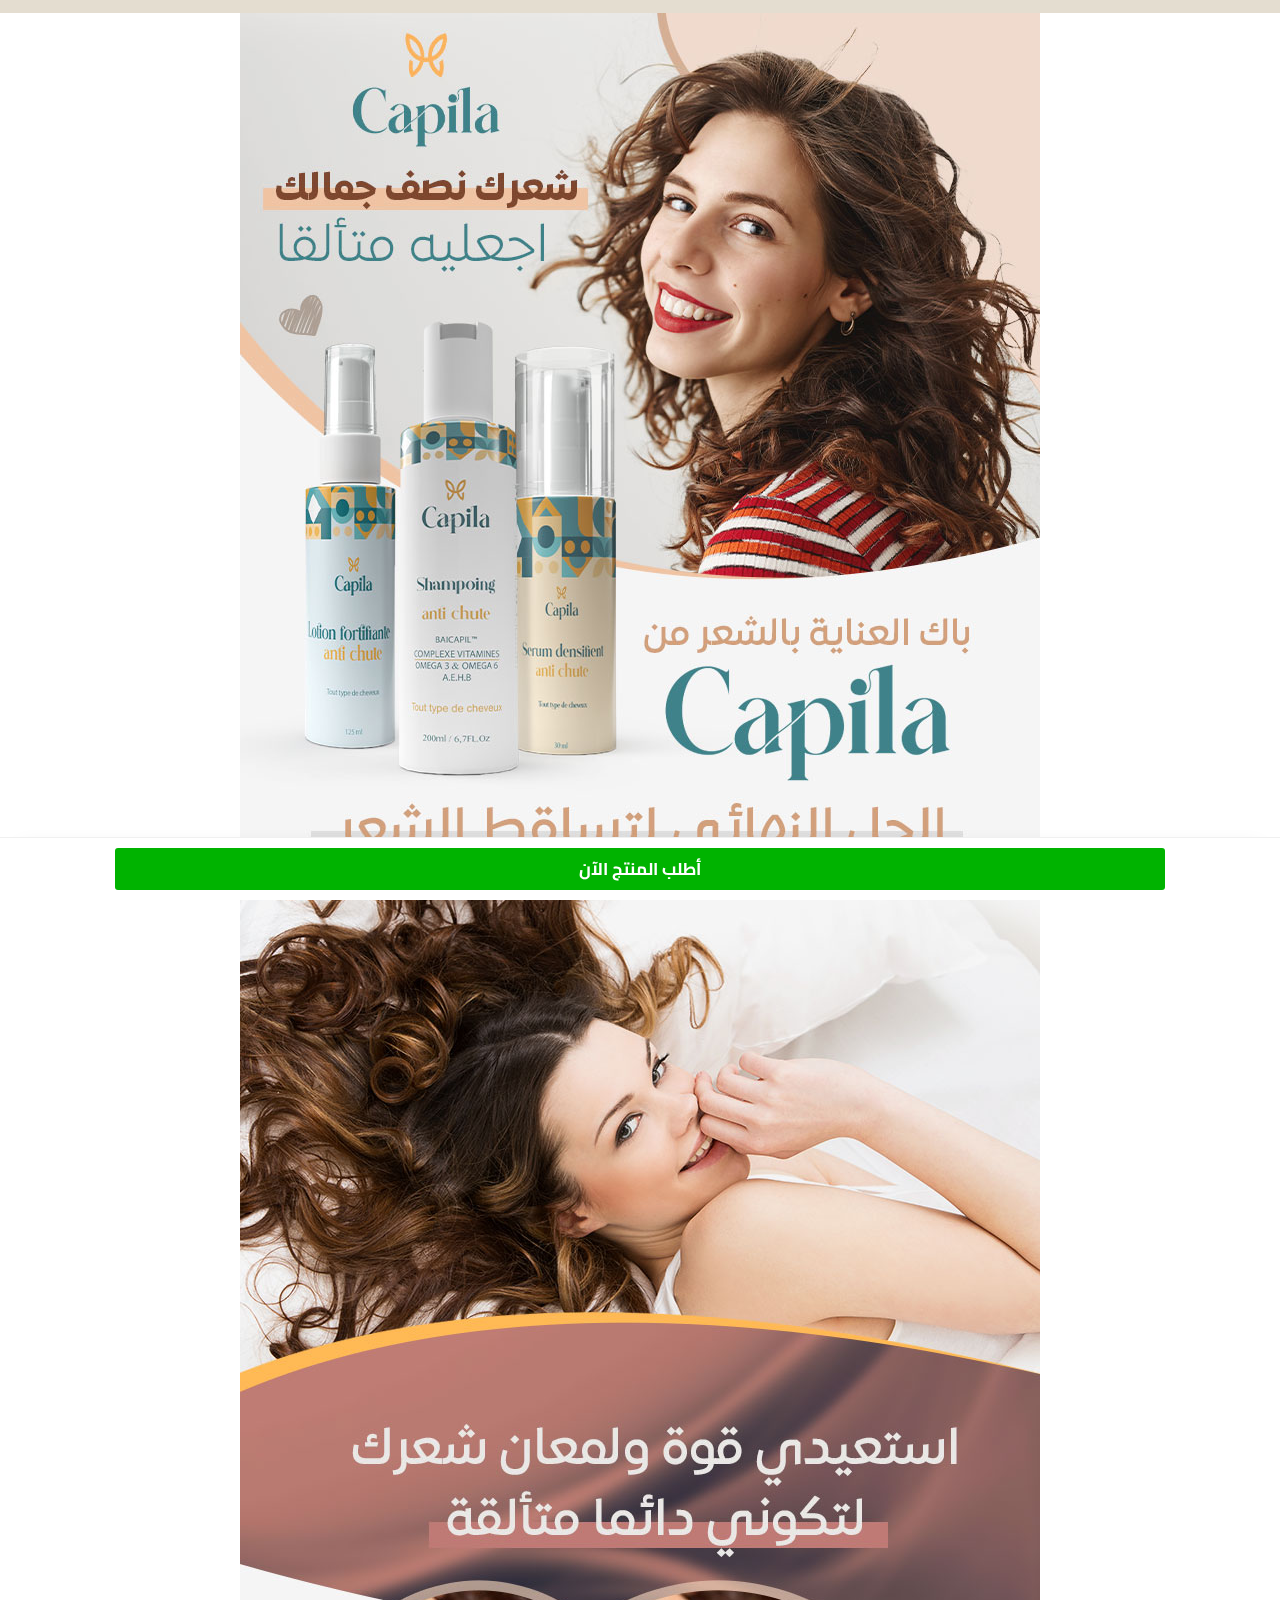
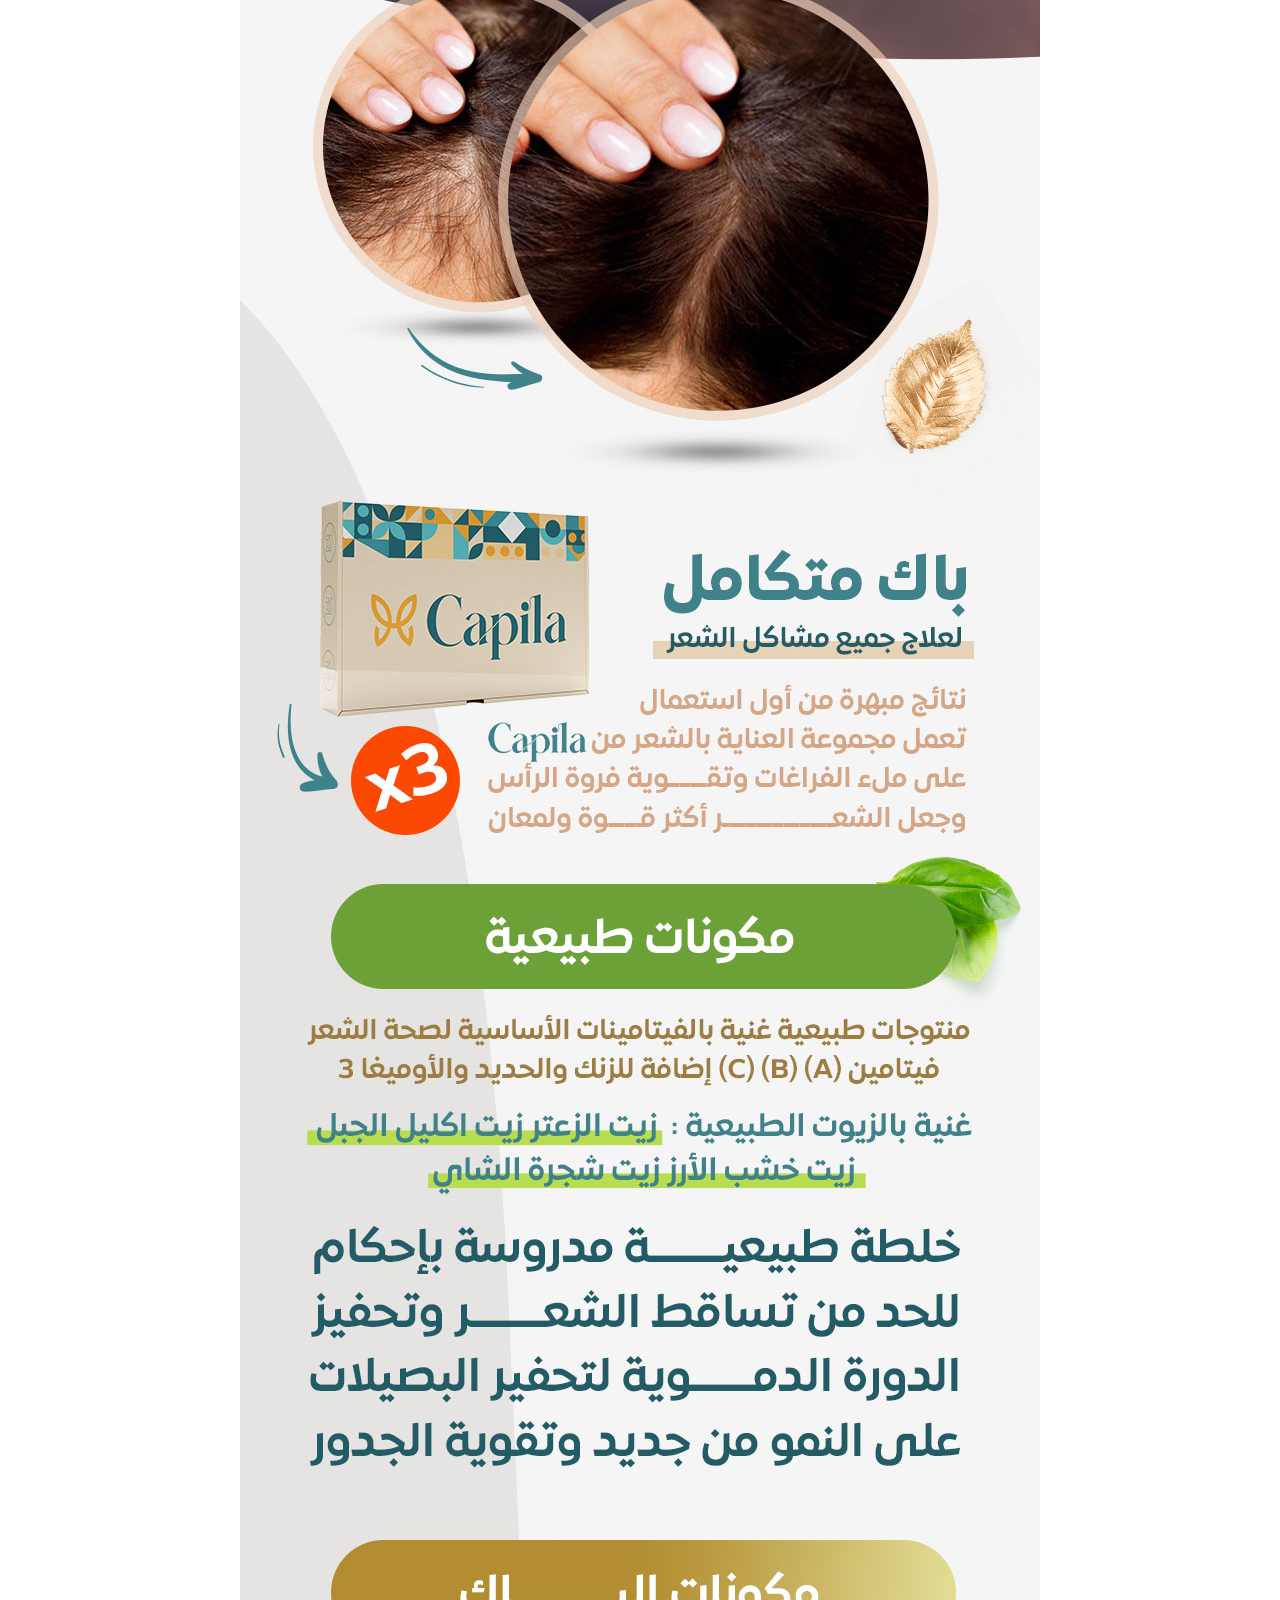
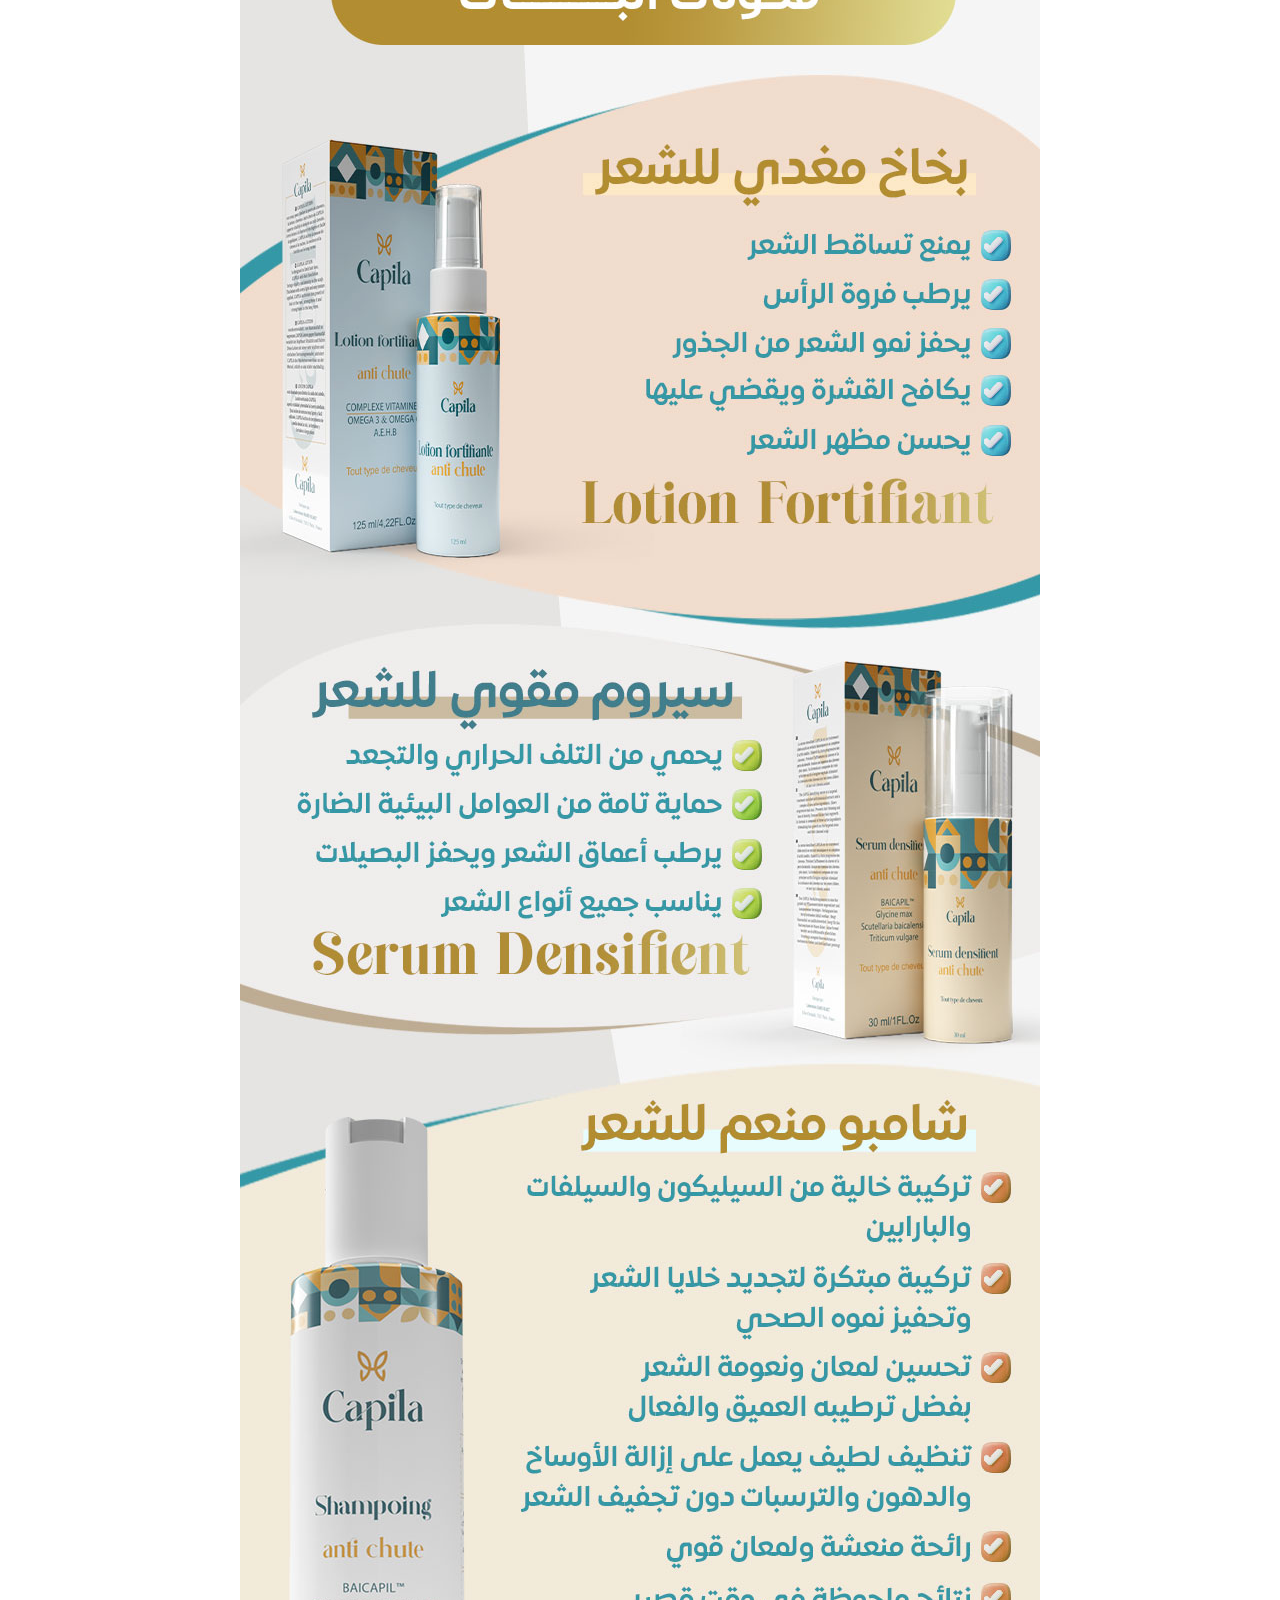
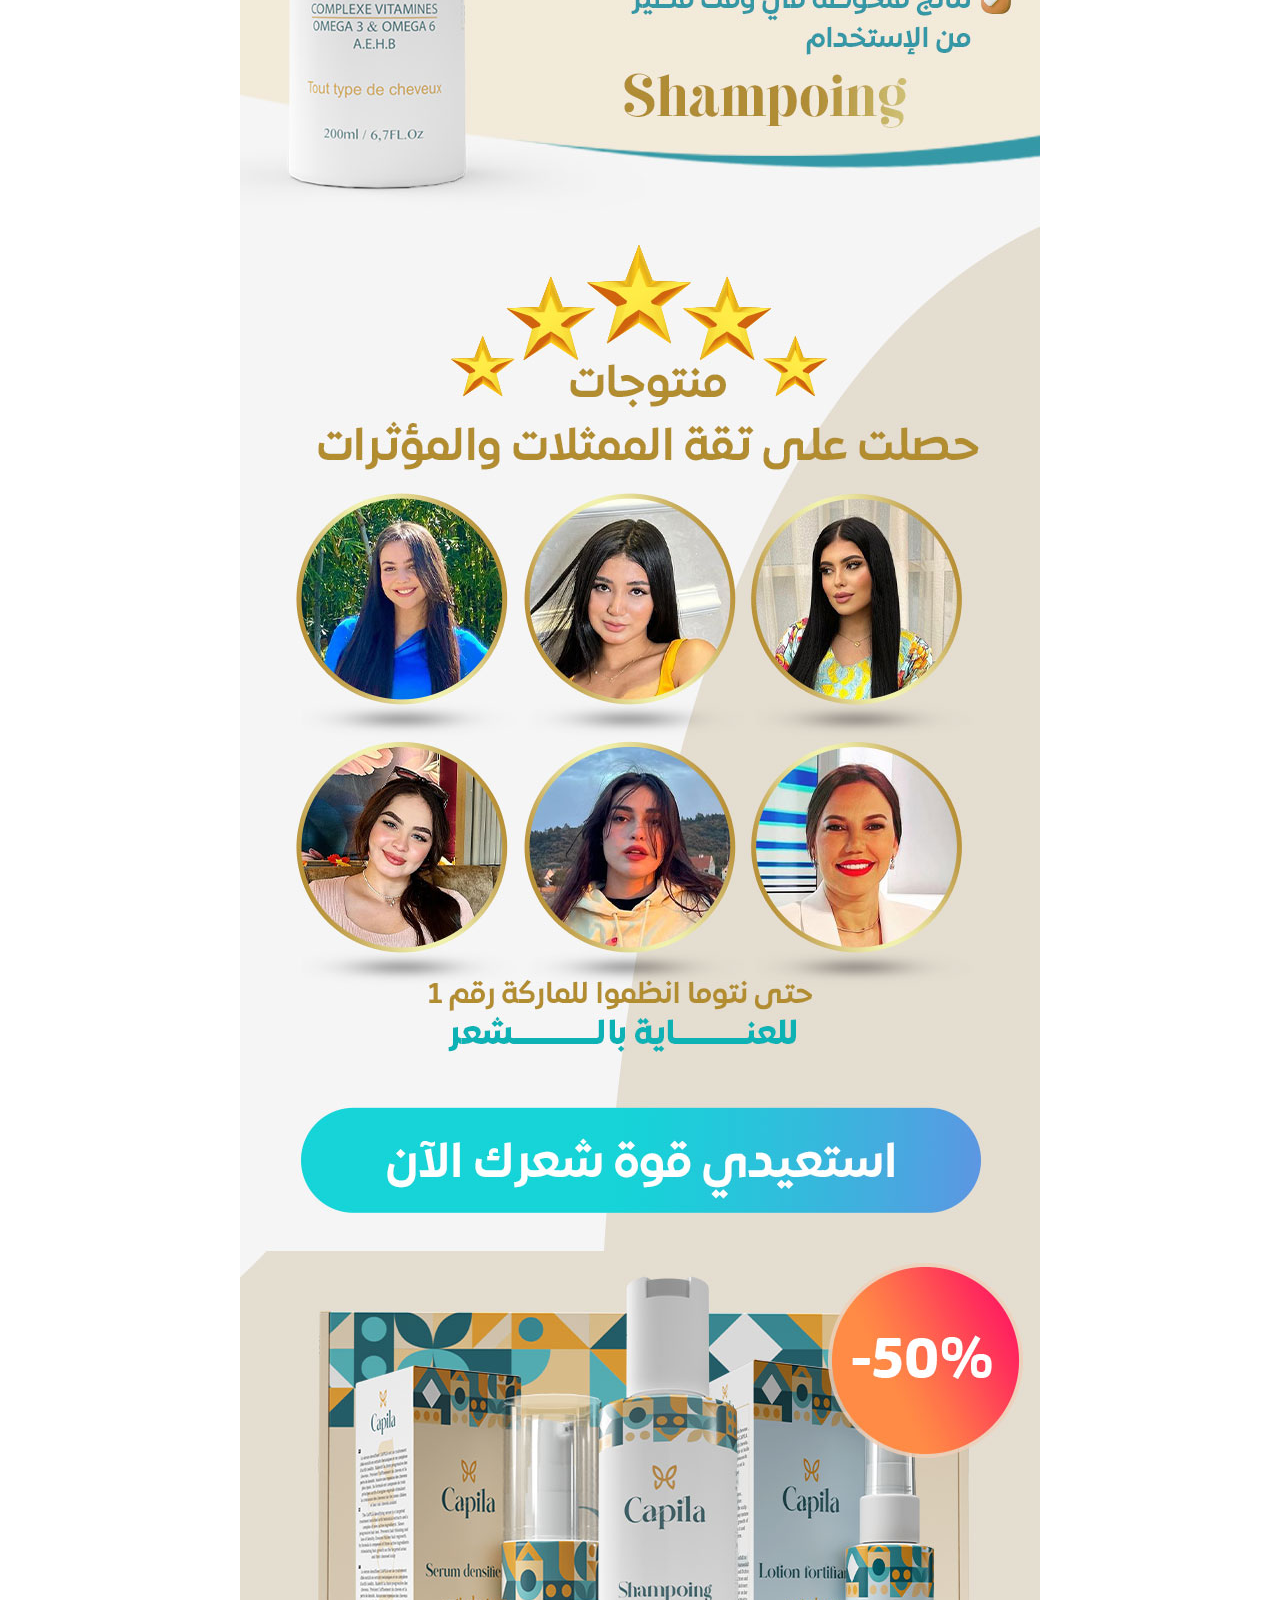
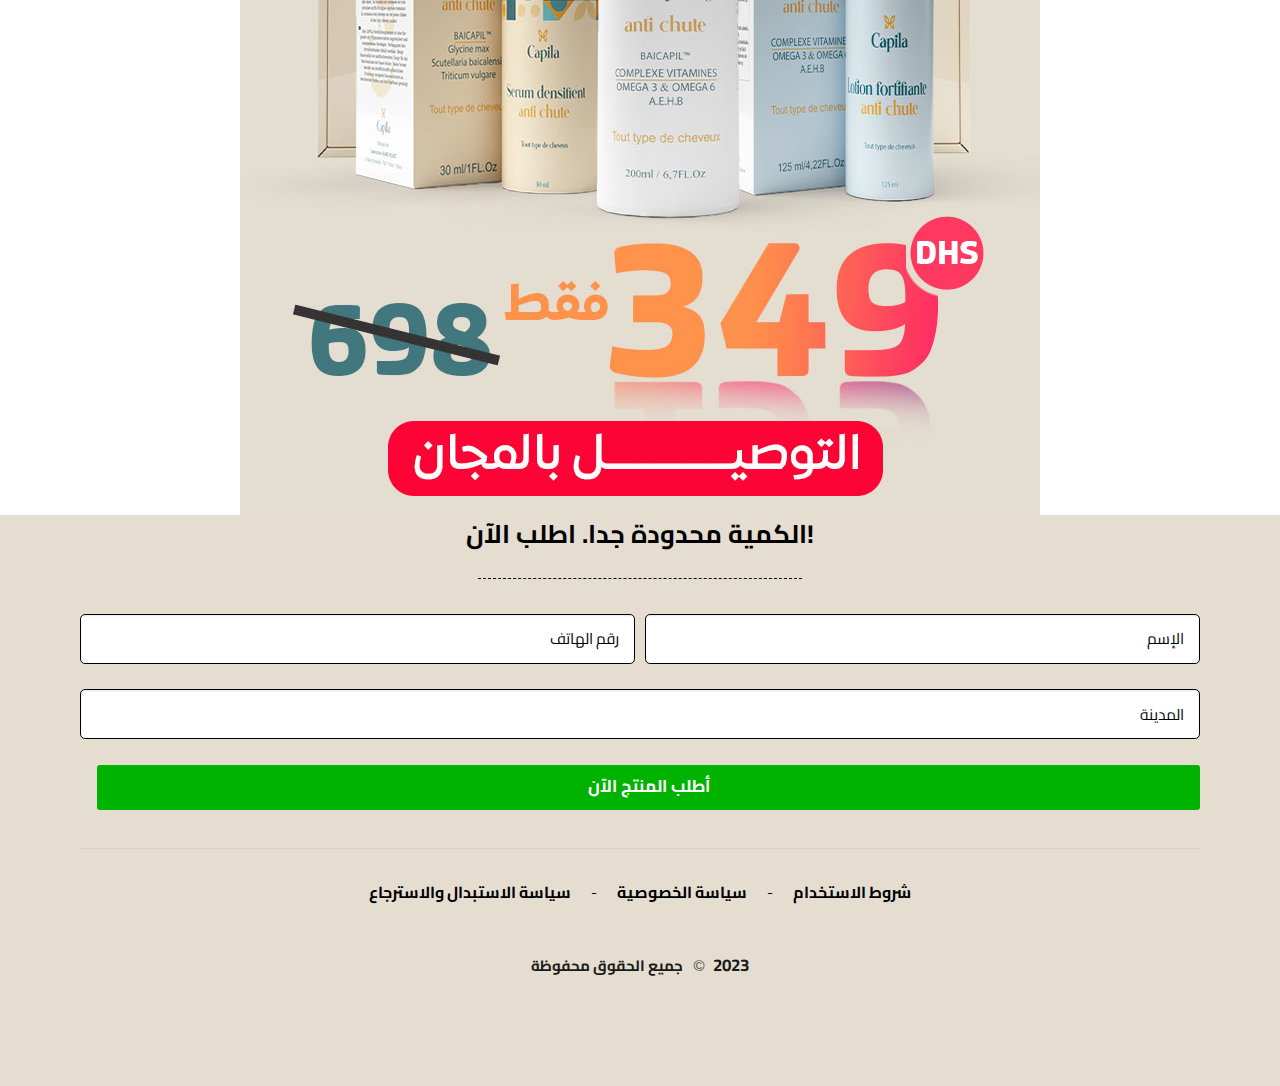
==== index.html @ 789762ab "Add files via upload" ====
<!DOCTYPE html>
<html dir="rtl" lang="ar">
<head>
<meta charset="UTF-8">
<title> Magic Hair </title>
<meta name='robots' content='max-image-preview:large' />
<meta name="viewport" content="width=device-width, initial-scale=1, maximum-scale=1" />
<link rel="icon" type="image/png" href="img/favicon.png"/>
<style type="text/css">
img.wp-smiley,
img.emoji {
	display: inline !important;
	border: none !important;
	box-shadow: none !important;
	height: 1em !important;
	width: 1em !important;
	margin: 0 .07em !important;
	vertical-align: -0.1em !important;
	background: none !important;
	padding: 0 !important;
}
</style>

	<style id='wp-block-library-inline-css' type='text/css'>
:root{--wp-admin-theme-color:#007cba;--wp-admin-theme-color-darker-10:#006ba1;--wp-admin-theme-color-darker-20:#005a87;--wp-admin-border-width-focus:2px}@media (-webkit-min-device-pixel-ratio:2),(min-resolution:192dpi){:root{--wp-admin-border-width-focus:1.5px}}:root .has-pale-pink-background-color{background-color:#f78da7}:root .has-vivid-red-background-color{background-color:#cf2e2e}:root .has-luminous-vivid-orange-background-color{background-color:#ff6900}:root .has-luminous-vivid-amber-background-color{background-color:#fcb900}:root .has-light-green-cyan-background-color{background-color:#7bdcb5}:root .has-vivid-green-cyan-background-color{background-color:#00d084}:root .has-pale-cyan-blue-background-color{background-color:#8ed1fc}:root .has-vivid-cyan-blue-background-color{background-color:#0693e3}:root .has-vivid-purple-background-color{background-color:#9b51e0}:root .has-white-background-color{background-color:#fff}:root .has-very-light-gray-background-color{background-color:#eee}:root .has-cyan-bluish-gray-background-color{background-color:#abb8c3}:root .has-very-dark-gray-background-color{background-color:#313131}:root .has-black-background-color{background-color:#000}:root .has-pale-pink-color{color:#f78da7}:root .has-vivid-red-color{color:#cf2e2e}:root .has-luminous-vivid-orange-color{color:#ff6900}:root .has-luminous-vivid-amber-color{color:#fcb900}:root .has-light-green-cyan-color{color:#7bdcb5}:root .has-vivid-green-cyan-color{color:#00d084}:root .has-pale-cyan-blue-color{color:#8ed1fc}:root .has-vivid-cyan-blue-color{color:#0693e3}:root .has-vivid-purple-color{color:#9b51e0}:root .has-white-color{color:#fff}:root .has-very-light-gray-color{color:#eee}:root .has-cyan-bluish-gray-color{color:#abb8c3}:root .has-very-dark-gray-color{color:#313131}:root .has-black-color{color:#000}:root .has-vivid-cyan-blue-to-vivid-purple-gradient-background{background:linear-gradient(135deg,#0693e3,#9b51e0)}:root .has-vivid-green-cyan-to-vivid-cyan-blue-gradient-background{background:linear-gradient(135deg,#00d084,#0693e3)}:root .has-light-green-cyan-to-vivid-green-cyan-gradient-background{background:linear-gradient(135deg,#7adcb4,#00d082)}:root .has-luminous-vivid-amber-to-luminous-vivid-orange-gradient-background{background:linear-gradient(135deg,#fcb900,#ff6900)}:root .has-luminous-vivid-orange-to-vivid-red-gradient-background{background:linear-gradient(135deg,#ff6900,#cf2e2e)}:root .has-very-light-gray-to-cyan-bluish-gray-gradient-background{background:linear-gradient(135deg,#eee,#a9b8c3)}:root .has-cool-to-warm-spectrum-gradient-background{background:linear-gradient(135deg,#4aeadc,#9778d1 20%,#cf2aba 40%,#ee2c82 60%,#fb6962 80%,#fef84c)}:root .has-blush-light-purple-gradient-background{background:linear-gradient(135deg,#ffceec,#9896f0)}:root .has-blush-bordeaux-gradient-background{background:linear-gradient(135deg,#fecda5,#fe2d2d 50%,#6b003e)}:root .has-purple-crush-gradient-background{background:linear-gradient(135deg,#34e2e4,#4721fb 50%,#ab1dfe)}:root .has-luminous-dusk-gradient-background{background:linear-gradient(135deg,#ffcb70,#c751c0 50%,#4158d0)}:root .has-hazy-dawn-gradient-background{background:linear-gradient(135deg,#faaca8,#dad0ec)}:root .has-pale-ocean-gradient-background{background:linear-gradient(135deg,#fff5cb,#b6e3d4 50%,#33a7b5)}:root .has-electric-grass-gradient-background{background:linear-gradient(135deg,#caf880,#71ce7e)}:root .has-subdued-olive-gradient-background{background:linear-gradient(135deg,#fafae1,#67a671)}:root .has-atomic-cream-gradient-background{background:linear-gradient(135deg,#fdd79a,#004a59)}:root .has-nightshade-gradient-background{background:linear-gradient(135deg,#330968,#31cdcf)}:root .has-midnight-gradient-background{background:linear-gradient(135deg,#020381,#2874fc)}.has-small-font-size{font-size:.8125em}.has-normal-font-size,.has-regular-font-size{font-size:1em}.has-medium-font-size{font-size:1.25em}.has-large-font-size{font-size:2.25em}.has-huge-font-size,.has-larger-font-size{font-size:2.625em}.has-text-align-center{text-align:center}.has-text-align-left{text-align:left}.has-text-align-right{text-align:right}#end-resizable-editor-section{display:none}.aligncenter{clear:both}.items-justified-left{justify-content:flex-start}.items-justified-center{justify-content:center}.items-justified-right{justify-content:flex-end}.items-justified-space-between{justify-content:space-between}.screen-reader-text{border:0;clip:rect(1px,1px,1px,1px);-webkit-clip-path:inset(50%);clip-path:inset(50%);height:1px;margin:-1px;overflow:hidden;padding:0;position:absolute;width:1px;word-wrap:normal!important}.screen-reader-text:focus{background-color:#ddd;clip:auto!important;-webkit-clip-path:none;clip-path:none;color:#444;display:block;font-size:1em;height:auto;left:5px;line-height:normal;padding:15px 23px 14px;text-decoration:none;top:5px;width:auto;z-index:100000}
</style>
<style id='woocommerce-inline-inline-css' type='text/css'>
.woocommerce form .form-row .required { visibility: visible; }
</style>
<link rel='stylesheet' id='elementor-frontend-css'  href='assets/frontend-rtl.min.css?ver=3.4.0' type='text/css' media='all' />
<style id='elementor-frontend-inline-css' type='text/css'>
@font-face{font-family:eicons;src:url(assets/fonts/eicons.eot?5.10.0);src:url(assets/fonts/eicons.eot?5.10.0#iefix) format("embedded-opentype"),url(assets/fonts/eicons.woff2?5.10.0) format("woff2"),url(assets/fonts/eicons.woff?5.10.0) format("woff"),url(assets/fonts/eicons.ttf?5.10.0) format("truetype"),url(assets/fonts/eicons.svg?5.10.0#eicon) format("svg");font-weight:400;font-style:normal}
.elementor-kit-482{--e-global-color-primary:#6EC1E4;--e-global-color-secondary:#54595F;--e-global-color-text:#7A7A7A;--e-global-color-accent:#61CE70;--e-global-typography-primary-font-family:"Roboto";--e-global-typography-primary-font-weight:600;--e-global-typography-secondary-font-family:"Roboto Slab";--e-global-typography-secondary-font-weight:400;--e-global-typography-text-font-family:"Roboto";--e-global-typography-text-font-weight:400;--e-global-typography-accent-font-family:"Roboto";--e-global-typography-accent-font-weight:500;}.elementor-section.elementor-section-boxed > .elementor-container{max-width:1140px;}.elementor-widget:not(:last-child){margin-bottom:20px;}{}h1.entry-title{display:var(--page-title-display);}
.elementor-widget-heading .elementor-heading-title{color:var( --e-global-color-primary );font-family:var( --e-global-typography-primary-font-family ), Sans-serif;font-weight:var( --e-global-typography-primary-font-weight );}.elementor-widget-image .widget-image-caption{color:var( --e-global-color-text );font-family:var( --e-global-typography-text-font-family ), Sans-serif;font-weight:var( --e-global-typography-text-font-weight );}.elementor-widget-text-editor{color:var( --e-global-color-text );font-family:var( --e-global-typography-text-font-family ), Sans-serif;font-weight:var( --e-global-typography-text-font-weight );}.elementor-widget-text-editor.elementor-drop-cap-view-stacked .elementor-drop-cap{background-color:var( --e-global-color-primary );}.elementor-widget-text-editor.elementor-drop-cap-view-framed .elementor-drop-cap, .elementor-widget-text-editor.elementor-drop-cap-view-default .elementor-drop-cap{color:var( --e-global-color-primary );border-color:var( --e-global-color-primary );}.elementor-widget-button .elementor-button{font-family:var( --e-global-typography-accent-font-family ), Sans-serif;font-weight:var( --e-global-typography-accent-font-weight );background-color:var( --e-global-color-accent );}.elementor-widget-divider{--divider-color:var( --e-global-color-secondary );}.elementor-widget-divider .elementor-divider__text{color:var( --e-global-color-secondary );font-family:var( --e-global-typography-secondary-font-family ), Sans-serif;font-weight:var( --e-global-typography-secondary-font-weight );}.elementor-widget-divider.elementor-view-stacked .elementor-icon{background-color:var( --e-global-color-secondary );}.elementor-widget-divider.elementor-view-framed .elementor-icon, .elementor-widget-divider.elementor-view-default .elementor-icon{color:var( --e-global-color-secondary );border-color:var( --e-global-color-secondary );}.elementor-widget-divider.elementor-view-framed .elementor-icon, .elementor-widget-divider.elementor-view-default .elementor-icon svg{fill:var( --e-global-color-secondary );}.elementor-widget-image-box .elementor-image-box-title{color:var( --e-global-color-primary );font-family:var( --e-global-typography-primary-font-family ), Sans-serif;font-weight:var( --e-global-typography-primary-font-weight );}.elementor-widget-image-box .elementor-image-box-description{color:var( --e-global-color-text );font-family:var( --e-global-typography-text-font-family ), Sans-serif;font-weight:var( --e-global-typography-text-font-weight );}.elementor-widget-icon.elementor-view-stacked .elementor-icon{background-color:var( --e-global-color-primary );}.elementor-widget-icon.elementor-view-framed .elementor-icon, .elementor-widget-icon.elementor-view-default .elementor-icon{color:var( --e-global-color-primary );border-color:var( --e-global-color-primary );}.elementor-widget-icon.elementor-view-framed .elementor-icon, .elementor-widget-icon.elementor-view-default .elementor-icon svg{fill:var( --e-global-color-primary );}.elementor-widget-icon-box.elementor-view-stacked .elementor-icon{background-color:var( --e-global-color-primary );}.elementor-widget-icon-box.elementor-view-framed .elementor-icon, .elementor-widget-icon-box.elementor-view-default .elementor-icon{fill:var( --e-global-color-primary );color:var( --e-global-color-primary );border-color:var( --e-global-color-primary );}.elementor-widget-icon-box .elementor-icon-box-title{color:var( --e-global-color-primary );}.elementor-widget-icon-box .elementor-icon-box-title, .elementor-widget-icon-box .elementor-icon-box-title a{font-family:var( --e-global-typography-primary-font-family ), Sans-serif;font-weight:var( --e-global-typography-primary-font-weight );}.elementor-widget-icon-box .elementor-icon-box-description{color:var( --e-global-color-text );font-family:var( --e-global-typography-text-font-family ), Sans-serif;font-weight:var( --e-global-typography-text-font-weight );}.elementor-widget-star-rating .elementor-star-rating__title{color:var( --e-global-color-text );font-family:var( --e-global-typography-text-font-family ), Sans-serif;font-weight:var( --e-global-typography-text-font-weight );}.elementor-widget-image-gallery .gallery-item .gallery-caption{font-family:var( --e-global-typography-accent-font-family ), Sans-serif;font-weight:var( --e-global-typography-accent-font-weight );}.elementor-widget-icon-list .elementor-icon-list-item:not(:last-child):after{border-color:var( --e-global-color-text );}.elementor-widget-icon-list .elementor-icon-list-icon i{color:var( --e-global-color-primary );}.elementor-widget-icon-list .elementor-icon-list-icon svg{fill:var( --e-global-color-primary );}.elementor-widget-icon-list .elementor-icon-list-text{color:var( --e-global-color-secondary );}.elementor-widget-icon-list .elementor-icon-list-item > .elementor-icon-list-text, .elementor-widget-icon-list .elementor-icon-list-item > a{font-family:var( --e-global-typography-text-font-family ), Sans-serif;font-weight:var( --e-global-typography-text-font-weight );}.elementor-widget-counter .elementor-counter-number-wrapper{color:var( --e-global-color-primary );font-family:var( --e-global-typography-primary-font-family ), Sans-serif;font-weight:var( --e-global-typography-primary-font-weight );}.elementor-widget-counter .elementor-counter-title{color:var( --e-global-color-secondary );font-family:var( --e-global-typography-secondary-font-family ), Sans-serif;font-weight:var( --e-global-typography-secondary-font-weight );}.elementor-widget-progress .elementor-progress-wrapper .elementor-progress-bar{background-color:var( --e-global-color-primary );}.elementor-widget-progress .elementor-title{color:var( --e-global-color-primary );font-family:var( --e-global-typography-text-font-family ), Sans-serif;font-weight:var( --e-global-typography-text-font-weight );}.elementor-widget-testimonial .elementor-testimonial-content{color:var( --e-global-color-text );font-family:var( --e-global-typography-text-font-family ), Sans-serif;font-weight:var( --e-global-typography-text-font-weight );}.elementor-widget-testimonial .elementor-testimonial-name{color:var( --e-global-color-primary );font-family:var( --e-global-typography-primary-font-family ), Sans-serif;font-weight:var( --e-global-typography-primary-font-weight );}.elementor-widget-testimonial .elementor-testimonial-job{color:var( --e-global-color-secondary );font-family:var( --e-global-typography-secondary-font-family ), Sans-serif;font-weight:var( --e-global-typography-secondary-font-weight );}.elementor-widget-tabs .elementor-tab-title, .elementor-widget-tabs .elementor-tab-title a{color:var( --e-global-color-primary );}.elementor-widget-tabs .elementor-tab-title.elementor-active,
					 .elementor-widget-tabs .elementor-tab-title.elementor-active a{color:var( --e-global-color-accent );}.elementor-widget-tabs .elementor-tab-title{font-family:var( --e-global-typography-primary-font-family ), Sans-serif;font-weight:var( --e-global-typography-primary-font-weight );}body{display:none;}.elementor-widget-tabs .elementor-tab-content{color:var( --e-global-color-text );font-family:var( --e-global-typography-text-font-family ), Sans-serif;font-weight:var( --e-global-typography-text-font-weight );}.elementor-widget-accordion .elementor-accordion-icon, .elementor-widget-accordion .elementor-accordion-title{color:var( --e-global-color-primary );}.elementor-widget-accordion .elementor-accordion-icon svg{fill:var( --e-global-color-primary );}.elementor-widget-accordion .elementor-active .elementor-accordion-icon, .elementor-widget-accordion .elementor-active .elementor-accordion-title{color:var( --e-global-color-accent );}.elementor-widget-accordion .elementor-active .elementor-accordion-icon svg{fill:var( --e-global-color-accent );}.elementor-widget-accordion .elementor-accordion-title{font-family:var( --e-global-typography-primary-font-family ), Sans-serif;font-weight:var( --e-global-typography-primary-font-weight );}.elementor-widget-accordion .elementor-tab-content{color:var( --e-global-color-text );font-family:var( --e-global-typography-text-font-family ), Sans-serif;font-weight:var( --e-global-typography-text-font-weight );}.elementor-widget-toggle .elementor-toggle-title, .elementor-widget-toggle .elementor-toggle-icon{color:var( --e-global-color-primary );}.elementor-widget-toggle .elementor-toggle-icon svg{fill:var( --e-global-color-primary );}.elementor-widget-toggle .elementor-tab-title.elementor-active a, .elementor-widget-toggle .elementor-tab-title.elementor-active .elementor-toggle-icon{color:var( --e-global-color-accent );}.elementor-widget-toggle .elementor-toggle-title{font-family:var( --e-global-typography-primary-font-family ), Sans-serif;font-weight:var( --e-global-typography-primary-font-weight );}.elementor-widget-toggle .elementor-tab-content{color:var( --e-global-color-text );font-family:var( --e-global-typography-text-font-family ), Sans-serif;font-weight:var( --e-global-typography-text-font-weight );}.elementor-widget-alert .elementor-alert-title{font-family:var( --e-global-typography-primary-font-family ), Sans-serif;font-weight:var( --e-global-typography-primary-font-weight );}.elementor-widget-alert .elementor-alert-description{font-family:var( --e-global-typography-text-font-family ), Sans-serif;font-weight:var( --e-global-typography-text-font-weight );}.elementor-widget-text-path{font-family:var( --e-global-typography-text-font-family ), Sans-serif;font-weight:var( --e-global-typography-text-font-weight );}.elementor-widget-theme-site-logo .widget-image-caption{color:var( --e-global-color-text );font-family:var( --e-global-typography-text-font-family ), Sans-serif;font-weight:var( --e-global-typography-text-font-weight );}.elementor-widget-theme-site-title .elementor-heading-title{color:var( --e-global-color-primary );font-family:var( --e-global-typography-primary-font-family ), Sans-serif;font-weight:var( --e-global-typography-primary-font-weight );}.elementor-widget-theme-page-title .elementor-heading-title{color:var( --e-global-color-primary );font-family:var( --e-global-typography-primary-font-family ), Sans-serif;font-weight:var( --e-global-typography-primary-font-weight );}.elementor-widget-theme-post-title .elementor-heading-title{color:var( --e-global-color-primary );font-family:var( --e-global-typography-primary-font-family ), Sans-serif;font-weight:var( --e-global-typography-primary-font-weight );}.elementor-widget-theme-post-excerpt .elementor-widget-container{color:var( --e-global-color-text );font-family:var( --e-global-typography-text-font-family ), Sans-serif;font-weight:var( --e-global-typography-text-font-weight );}.elementor-widget-theme-post-content{color:var( --e-global-color-text );font-family:var( --e-global-typography-text-font-family ), Sans-serif;font-weight:var( --e-global-typography-text-font-weight );}.elementor-widget-theme-post-featured-image .widget-image-caption{color:var( --e-global-color-text );font-family:var( --e-global-typography-text-font-family ), Sans-serif;font-weight:var( --e-global-typography-text-font-weight );}.elementor-widget-theme-archive-title .elementor-heading-title{color:var( --e-global-color-primary );font-family:var( --e-global-typography-primary-font-family ), Sans-serif;font-weight:var( --e-global-typography-primary-font-weight );}.elementor-widget-archive-posts .elementor-post__title, .elementor-widget-archive-posts .elementor-post__title a{color:var( --e-global-color-secondary );font-family:var( --e-global-typography-primary-font-family ), Sans-serif;font-weight:var( --e-global-typography-primary-font-weight );}.elementor-widget-archive-posts .elementor-post__meta-data{font-family:var( --e-global-typography-secondary-font-family ), Sans-serif;font-weight:var( --e-global-typography-secondary-font-weight );}.elementor-widget-archive-posts .elementor-post__excerpt p{font-family:var( --e-global-typography-text-font-family ), Sans-serif;font-weight:var( --e-global-typography-text-font-weight );}.elementor-widget-archive-posts .elementor-post__read-more{color:var( --e-global-color-accent );font-family:var( --e-global-typography-accent-font-family ), Sans-serif;font-weight:var( --e-global-typography-accent-font-weight );}.elementor-widget-archive-posts .elementor-post__card .elementor-post__badge{background-color:var( --e-global-color-accent );font-family:var( --e-global-typography-accent-font-family ), Sans-serif;font-weight:var( --e-global-typography-accent-font-weight );}.elementor-widget-archive-posts .elementor-pagination{font-family:var( --e-global-typography-secondary-font-family ), Sans-serif;font-weight:var( --e-global-typography-secondary-font-weight );}.elementor-widget-archive-posts .elementor-posts-nothing-found{color:var( --e-global-color-text );font-family:var( --e-global-typography-text-font-family ), Sans-serif;font-weight:var( --e-global-typography-text-font-weight );}.elementor-widget-posts .elementor-post__title, .elementor-widget-posts .elementor-post__title a{color:var( --e-global-color-secondary );font-family:var( --e-global-typography-primary-font-family ), Sans-serif;font-weight:var( --e-global-typography-primary-font-weight );}.elementor-widget-posts .elementor-post__meta-data{font-family:var( --e-global-typography-secondary-font-family ), Sans-serif;font-weight:var( --e-global-typography-secondary-font-weight );}.elementor-widget-posts .elementor-post__excerpt p{font-family:var( --e-global-typography-text-font-family ), Sans-serif;font-weight:var( --e-global-typography-text-font-weight );}.elementor-widget-posts .elementor-post__read-more{color:var( --e-global-color-accent );font-family:var( --e-global-typography-accent-font-family ), Sans-serif;font-weight:var( --e-global-typography-accent-font-weight );}.elementor-widget-posts .elementor-post__card .elementor-post__badge{background-color:var( --e-global-color-accent );font-family:var( --e-global-typography-accent-font-family ), Sans-serif;font-weight:var( --e-global-typography-accent-font-weight );}.elementor-widget-posts .elementor-pagination{font-family:var( --e-global-typography-secondary-font-family ), Sans-serif;font-weight:var( --e-global-typography-secondary-font-weight );}.elementor-widget-portfolio a .elementor-portfolio-item__overlay{background-color:var( --e-global-color-accent );}.elementor-widget-portfolio .elementor-portfolio-item__title{font-family:var( --e-global-typography-primary-font-family ), Sans-serif;font-weight:var( --e-global-typography-primary-font-weight );}.elementor-widget-portfolio .elementor-portfolio__filter{color:var( --e-global-color-text );font-family:var( --e-global-typography-primary-font-family ), Sans-serif;font-weight:var( --e-global-typography-primary-font-weight );}.elementor-widget-portfolio .elementor-portfolio__filter.elementor-active{color:var( --e-global-color-primary );}.elementor-widget-gallery .elementor-gallery-item__title{font-family:var( --e-global-typography-primary-font-family ), Sans-serif;font-weight:var( --e-global-typography-primary-font-weight );}.elementor-widget-gallery .elementor-gallery-item__description{font-family:var( --e-global-typography-text-font-family ), Sans-serif;font-weight:var( --e-global-typography-text-font-weight );}.elementor-widget-gallery{--galleries-title-color-normal:var( --e-global-color-primary );--galleries-title-color-hover:var( --e-global-color-secondary );--galleries-pointer-bg-color-hover:var( --e-global-color-accent );--gallery-title-color-active:var( --e-global-color-secondary );--galleries-pointer-bg-color-active:var( --e-global-color-accent );}.elementor-widget-gallery .elementor-gallery-title{font-family:var( --e-global-typography-primary-font-family ), Sans-serif;font-weight:var( --e-global-typography-primary-font-weight );}.elementor-widget-form .elementor-field-group > label, .elementor-widget-form .elementor-field-subgroup label{color:var( --e-global-color-text );}.elementor-widget-form .elementor-field-group > label{font-family:var( --e-global-typography-text-font-family ), Sans-serif;font-weight:var( --e-global-typography-text-font-weight );}.elementor-widget-form .elementor-field-type-html{color:var( --e-global-color-text );font-family:var( --e-global-typography-text-font-family ), Sans-serif;font-weight:var( --e-global-typography-text-font-weight );}.elementor-widget-form .elementor-field-group .elementor-field{color:var( --e-global-color-text );}.elementor-widget-form .elementor-field-group .elementor-field, .elementor-widget-form .elementor-field-subgroup label{font-family:var( --e-global-typography-text-font-family ), Sans-serif;font-weight:var( --e-global-typography-text-font-weight );}.elementor-widget-form .elementor-button{font-family:var( --e-global-typography-accent-font-family ), Sans-serif;font-weight:var( --e-global-typography-accent-font-weight );}.elementor-widget-form .e-form__buttons__wrapper__button-next{background-color:var( --e-global-color-accent );}.elementor-widget-form .elementor-button[type="submit"]{background-color:var( --e-global-color-accent );}.elementor-widget-form .e-form__buttons__wrapper__button-previous{background-color:var( --e-global-color-accent );}.elementor-widget-form .elementor-message{font-family:var( --e-global-typography-text-font-family ), Sans-serif;font-weight:var( --e-global-typography-text-font-weight );}.elementor-widget-form .e-form__indicators__indicator, .elementor-widget-form .e-form__indicators__indicator__label{font-family:var( --e-global-typography-accent-font-family ), Sans-serif;font-weight:var( --e-global-typography-accent-font-weight );}.elementor-widget-form{--e-form-steps-indicator-inactive-primary-color:var( --e-global-color-text );--e-form-steps-indicator-active-primary-color:var( --e-global-color-accent );--e-form-steps-indicator-completed-primary-color:var( --e-global-color-accent );--e-form-steps-indicator-progress-color:var( --e-global-color-accent );--e-form-steps-indicator-progress-background-color:var( --e-global-color-text );--e-form-steps-indicator-progress-meter-color:var( --e-global-color-text );}.elementor-widget-form .e-form__indicators__indicator__progress__meter{font-family:var( --e-global-typography-accent-font-family ), Sans-serif;font-weight:var( --e-global-typography-accent-font-weight );}.elementor-widget-login .elementor-field-group > a{color:var( --e-global-color-text );}.elementor-widget-login .elementor-field-group > a:hover{color:var( --e-global-color-accent );}.elementor-widget-login .elementor-form-fields-wrapper label{color:var( --e-global-color-text );font-family:var( --e-global-typography-text-font-family ), Sans-serif;font-weight:var( --e-global-typography-text-font-weight );}.elementor-widget-login .elementor-field-group .elementor-field{color:var( --e-global-color-text );}.elementor-widget-login .elementor-field-group .elementor-field, .elementor-widget-login .elementor-field-subgroup label{font-family:var( --e-global-typography-text-font-family ), Sans-serif;font-weight:var( --e-global-typography-text-font-weight );}.elementor-widget-login .elementor-button{font-family:var( --e-global-typography-accent-font-family ), Sans-serif;font-weight:var( --e-global-typography-accent-font-weight );background-color:var( --e-global-color-accent );}.elementor-widget-login .elementor-widget-container .elementor-login__logged-in-message{color:var( --e-global-color-text );font-family:var( --e-global-typography-text-font-family ), Sans-serif;font-weight:var( --e-global-typography-text-font-weight );}.elementor-widget-slides .elementor-slide-heading{font-family:var( --e-global-typography-primary-font-family ), Sans-serif;font-weight:var( --e-global-typography-primary-font-weight );}.elementor-widget-slides .elementor-slide-description{font-family:var( --e-global-typography-secondary-font-family ), Sans-serif;font-weight:var( --e-global-typography-secondary-font-weight );}.elementor-widget-slides .elementor-slide-button{font-family:var( --e-global-typography-accent-font-family ), Sans-serif;font-weight:var( --e-global-typography-accent-font-weight );}.elementor-widget-nav-menu .elementor-nav-menu .elementor-item{font-family:var( --e-global-typography-primary-font-family ), Sans-serif;font-weight:var( --e-global-typography-primary-font-weight );}.elementor-widget-nav-menu .elementor-nav-menu--main .elementor-item{color:var( --e-global-color-text );fill:var( --e-global-color-text );}.elementor-widget-nav-menu .elementor-nav-menu--main .elementor-item:hover,
					.elementor-widget-nav-menu .elementor-nav-menu--main .elementor-item.elementor-item-active,
					.elementor-widget-nav-menu .elementor-nav-menu--main .elementor-item.highlighted,
					.elementor-widget-nav-menu .elementor-nav-menu--main .elementor-item:focus{color:var( --e-global-color-accent );fill:var( --e-global-color-accent );}.elementor-widget-nav-menu .elementor-nav-menu--main:not(.e--pointer-framed) .elementor-item:before,
					.elementor-widget-nav-menu .elementor-nav-menu--main:not(.e--pointer-framed) .elementor-item:after{background-color:var( --e-global-color-accent );}.elementor-widget-nav-menu .e--pointer-framed .elementor-item:before,
					.elementor-widget-nav-menu .e--pointer-framed .elementor-item:after{border-color:var( --e-global-color-accent );}.elementor-widget-nav-menu .elementor-nav-menu--dropdown .elementor-item, .elementor-widget-nav-menu .elementor-nav-menu--dropdown  .elementor-sub-item{font-family:var( --e-global-typography-accent-font-family ), Sans-serif;font-weight:var( --e-global-typography-accent-font-weight );}.elementor-widget-animated-headline .elementor-headline-dynamic-wrapper path{stroke:var( --e-global-color-accent );}.elementor-widget-animated-headline .elementor-headline-plain-text{color:var( --e-global-color-secondary );}.elementor-widget-animated-headline .elementor-headline{font-family:var( --e-global-typography-primary-font-family ), Sans-serif;font-weight:var( --e-global-typography-primary-font-weight );}.elementor-widget-animated-headline{--dynamic-text-color:var( --e-global-color-secondary );}.elementor-widget-animated-headline .elementor-headline-dynamic-text{font-family:var( --e-global-typography-primary-font-family ), Sans-serif;font-weight:var( --e-global-typography-primary-font-weight );}.elementor-widget-hotspot .widget-image-caption{font-family:var( --e-global-typography-text-font-family ), Sans-serif;font-weight:var( --e-global-typography-text-font-weight );}.elementor-widget-hotspot{--hotspot-color:var( --e-global-color-primary );--hotspot-box-color:var( --e-global-color-secondary );--tooltip-color:var( --e-global-color-secondary );}.elementor-widget-hotspot .e-hotspot__label{font-family:var( --e-global-typography-primary-font-family ), Sans-serif;font-weight:var( --e-global-typography-primary-font-weight );}.elementor-widget-hotspot .e-hotspot__tooltip{font-family:var( --e-global-typography-secondary-font-family ), Sans-serif;font-weight:var( --e-global-typography-secondary-font-weight );}.elementor-widget-price-list .elementor-price-list-header{color:var( --e-global-color-primary );font-family:var( --e-global-typography-primary-font-family ), Sans-serif;font-weight:var( --e-global-typography-primary-font-weight );}.elementor-widget-price-list .elementor-price-list-description{color:var( --e-global-color-text );font-family:var( --e-global-typography-text-font-family ), Sans-serif;font-weight:var( --e-global-typography-text-font-weight );}.elementor-widget-price-list .elementor-price-list-separator{border-bottom-color:var( --e-global-color-secondary );}.elementor-widget-price-table .elementor-price-table__header{background-color:var( --e-global-color-secondary );}.elementor-widget-price-table .elementor-price-table__heading{font-family:var( --e-global-typography-primary-font-family ), Sans-serif;font-weight:var( --e-global-typography-primary-font-weight );}.elementor-widget-price-table .elementor-price-table__subheading{font-family:var( --e-global-typography-secondary-font-family ), Sans-serif;font-weight:var( --e-global-typography-secondary-font-weight );}.elementor-widget-price-table .elementor-price-table__price{font-family:var( --e-global-typography-primary-font-family ), Sans-serif;font-weight:var( --e-global-typography-primary-font-weight );}.elementor-widget-price-table .elementor-price-table__original-price{color:var( --e-global-color-secondary );font-family:var( --e-global-typography-primary-font-family ), Sans-serif;font-weight:var( --e-global-typography-primary-font-weight );}.elementor-widget-price-table .elementor-price-table__period{color:var( --e-global-color-secondary );font-family:var( --e-global-typography-secondary-font-family ), Sans-serif;font-weight:var( --e-global-typography-secondary-font-weight );}.elementor-widget-price-table .elementor-price-table__features-list{color:var( --e-global-color-text );}.elementor-widget-price-table .elementor-price-table__features-list li{font-family:var( --e-global-typography-text-font-family ), Sans-serif;font-weight:var( --e-global-typography-text-font-weight );}.elementor-widget-price-table .elementor-price-table__features-list li:before{border-top-color:var( --e-global-color-text );}.elementor-widget-price-table .elementor-price-table__button{font-family:var( --e-global-typography-accent-font-family ), Sans-serif;font-weight:var( --e-global-typography-accent-font-weight );background-color:var( --e-global-color-accent );}.elementor-widget-price-table .elementor-price-table__additional_info{color:var( --e-global-color-text );font-family:var( --e-global-typography-text-font-family ), Sans-serif;font-weight:var( --e-global-typography-text-font-weight );}.elementor-widget-price-table .elementor-price-table__ribbon-inner{background-color:var( --e-global-color-accent );font-family:var( --e-global-typography-accent-font-family ), Sans-serif;font-weight:var( --e-global-typography-accent-font-weight );}.elementor-widget-flip-box .elementor-flip-box__front .elementor-flip-box__layer__title{font-family:var( --e-global-typography-primary-font-family ), Sans-serif;font-weight:var( --e-global-typography-primary-font-weight );}.elementor-widget-flip-box .elementor-flip-box__front .elementor-flip-box__layer__description{font-family:var( --e-global-typography-text-font-family ), Sans-serif;font-weight:var( --e-global-typography-text-font-weight );}.elementor-widget-flip-box .elementor-flip-box__back .elementor-flip-box__layer__title{font-family:var( --e-global-typography-primary-font-family ), Sans-serif;font-weight:var( --e-global-typography-primary-font-weight );}.elementor-widget-flip-box .elementor-flip-box__back .elementor-flip-box__layer__description{font-family:var( --e-global-typography-text-font-family ), Sans-serif;font-weight:var( --e-global-typography-text-font-weight );}.elementor-widget-flip-box .elementor-flip-box__button{font-family:var( --e-global-typography-accent-font-family ), Sans-serif;font-weight:var( --e-global-typography-accent-font-weight );}.elementor-widget-call-to-action .elementor-cta__title{font-family:var( --e-global-typography-primary-font-family ), Sans-serif;font-weight:var( --e-global-typography-primary-font-weight );}.elementor-widget-call-to-action .elementor-cta__description{font-family:var( --e-global-typography-text-font-family ), Sans-serif;font-weight:var( --e-global-typography-text-font-weight );}.elementor-widget-call-to-action .elementor-cta__button{font-family:var( --e-global-typography-accent-font-family ), Sans-serif;font-weight:var( --e-global-typography-accent-font-weight );}.elementor-widget-call-to-action .elementor-ribbon-inner{background-color:var( --e-global-color-accent );font-family:var( --e-global-typography-accent-font-family ), Sans-serif;font-weight:var( --e-global-typography-accent-font-weight );}.elementor-widget-media-carousel .elementor-carousel-image-overlay{font-family:var( --e-global-typography-accent-font-family ), Sans-serif;font-weight:var( --e-global-typography-accent-font-weight );}.elementor-widget-testimonial-carousel .elementor-testimonial__text{color:var( --e-global-color-text );font-family:var( --e-global-typography-text-font-family ), Sans-serif;font-weight:var( --e-global-typography-text-font-weight );}.elementor-widget-testimonial-carousel .elementor-testimonial__name{color:var( --e-global-color-text );font-family:var( --e-global-typography-primary-font-family ), Sans-serif;font-weight:var( --e-global-typography-primary-font-weight );}.elementor-widget-testimonial-carousel .elementor-testimonial__title{color:var( --e-global-color-primary );font-family:var( --e-global-typography-secondary-font-family ), Sans-serif;font-weight:var( --e-global-typography-secondary-font-weight );}.elementor-widget-reviews .elementor-testimonial__header, .elementor-widget-reviews .elementor-testimonial__name{font-family:var( --e-global-typography-primary-font-family ), Sans-serif;font-weight:var( --e-global-typography-primary-font-weight );}.elementor-widget-reviews .elementor-testimonial__text{font-family:var( --e-global-typography-text-font-family ), Sans-serif;font-weight:var( --e-global-typography-text-font-weight );}.elementor-widget-table-of-contents{--header-color:var( --e-global-color-secondary );--item-text-color:var( --e-global-color-text );--item-text-hover-color:var( --e-global-color-accent );--marker-color:var( --e-global-color-text );}.elementor-widget-table-of-contents .elementor-toc__header, .elementor-widget-table-of-contents .elementor-toc__header-title{font-family:var( --e-global-typography-primary-font-family ), Sans-serif;font-weight:var( --e-global-typography-primary-font-weight );}.elementor-widget-table-of-contents .elementor-toc__list-item{font-family:var( --e-global-typography-text-font-family ), Sans-serif;font-weight:var( --e-global-typography-text-font-weight );}.elementor-widget-countdown .elementor-countdown-item{background-color:var( --e-global-color-primary );}.elementor-widget-countdown .elementor-countdown-digits{font-family:var( --e-global-typography-text-font-family ), Sans-serif;font-weight:var( --e-global-typography-text-font-weight );}.elementor-widget-countdown .elementor-countdown-label{font-family:var( --e-global-typography-secondary-font-family ), Sans-serif;font-weight:var( --e-global-typography-secondary-font-weight );}.elementor-widget-countdown .elementor-countdown-expire--message{color:var( --e-global-color-text );font-family:var( --e-global-typography-text-font-family ), Sans-serif;font-weight:var( --e-global-typography-text-font-weight );}.elementor-widget-search-form input[type="search"].elementor-search-form__input{font-family:var( --e-global-typography-text-font-family ), Sans-serif;font-weight:var( --e-global-typography-text-font-weight );}.elementor-widget-search-form .elementor-search-form__input,
					.elementor-widget-search-form .elementor-search-form__icon,
					.elementor-widget-search-form .elementor-lightbox .dialog-lightbox-close-button,
					.elementor-widget-search-form .elementor-lightbox .dialog-lightbox-close-button:hover,
					.elementor-widget-search-form.elementor-search-form--skin-full_screen input[type="search"].elementor-search-form__input{color:var( --e-global-color-text );fill:var( --e-global-color-text );}.elementor-widget-search-form .elementor-search-form__submit{font-family:var( --e-global-typography-text-font-family ), Sans-serif;font-weight:var( --e-global-typography-text-font-weight );background-color:var( --e-global-color-secondary );}.elementor-widget-author-box .elementor-author-box__name{color:var( --e-global-color-secondary );font-family:var( --e-global-typography-primary-font-family ), Sans-serif;font-weight:var( --e-global-typography-primary-font-weight );}.elementor-widget-author-box .elementor-author-box__bio{color:var( --e-global-color-text );font-family:var( --e-global-typography-text-font-family ), Sans-serif;font-weight:var( --e-global-typography-text-font-weight );}.elementor-widget-author-box .elementor-author-box__button{color:var( --e-global-color-secondary );border-color:var( --e-global-color-secondary );font-family:var( --e-global-typography-accent-font-family ), Sans-serif;font-weight:var( --e-global-typography-accent-font-weight );}.elementor-widget-author-box .elementor-author-box__button:hover{border-color:var( --e-global-color-secondary );color:var( --e-global-color-secondary );}.elementor-widget-post-navigation span.post-navigation__prev--label{color:var( --e-global-color-text );}.elementor-widget-post-navigation span.post-navigation__next--label{color:var( --e-global-color-text );}.elementor-widget-post-navigation span.post-navigation__prev--label, .elementor-widget-post-navigation span.post-navigation__next--label{font-family:var( --e-global-typography-secondary-font-family ), Sans-serif;font-weight:var( --e-global-typography-secondary-font-weight );}.elementor-widget-post-navigation span.post-navigation__prev--title, .elementor-widget-post-navigation span.post-navigation__next--title{color:var( --e-global-color-secondary );font-family:var( --e-global-typography-secondary-font-family ), Sans-serif;font-weight:var( --e-global-typography-secondary-font-weight );}.elementor-widget-post-info .elementor-icon-list-item:not(:last-child):after{border-color:var( --e-global-color-text );}.elementor-widget-post-info .elementor-icon-list-icon i{color:var( --e-global-color-primary );}.elementor-widget-post-info .elementor-icon-list-icon svg{fill:var( --e-global-color-primary );}.elementor-widget-post-info .elementor-icon-list-text, .elementor-widget-post-info .elementor-icon-list-text a{color:var( --e-global-color-secondary );}.elementor-widget-post-info .elementor-icon-list-item{font-family:var( --e-global-typography-text-font-family ), Sans-serif;font-weight:var( --e-global-typography-text-font-weight );}.elementor-widget-sitemap .elementor-sitemap-title{color:var( --e-global-color-primary );font-family:var( --e-global-typography-primary-font-family ), Sans-serif;font-weight:var( --e-global-typography-primary-font-weight );}.elementor-widget-sitemap .elementor-sitemap-item, .elementor-widget-sitemap span.elementor-sitemap-list, .elementor-widget-sitemap .elementor-sitemap-item a{color:var( --e-global-color-text );font-family:var( --e-global-typography-text-font-family ), Sans-serif;font-weight:var( --e-global-typography-text-font-weight );}.elementor-widget-sitemap .elementor-sitemap-item{color:var( --e-global-color-text );}.elementor-widget-blockquote .elementor-blockquote__content{color:var( --e-global-color-text );}.elementor-widget-blockquote .elementor-blockquote__author{color:var( --e-global-color-secondary );}.elementor-widget-wc-archive-products.elementor-wc-products ul.products li.product .woocommerce-loop-product__title{color:var( --e-global-color-primary );}.elementor-widget-wc-archive-products.elementor-wc-products ul.products li.product .woocommerce-loop-category__title{color:var( --e-global-color-primary );}.elementor-widget-wc-archive-products.elementor-wc-products ul.products li.product .woocommerce-loop-product__title, .elementor-widget-wc-archive-products.elementor-wc-products ul.products li.product .woocommerce-loop-category__title{font-family:var( --e-global-typography-primary-font-family ), Sans-serif;font-weight:var( --e-global-typography-primary-font-weight );}.elementor-widget-wc-archive-products.elementor-wc-products ul.products li.product .price{color:var( --e-global-color-primary );font-family:var( --e-global-typography-primary-font-family ), Sans-serif;font-weight:var( --e-global-typography-primary-font-weight );}.elementor-widget-wc-archive-products.elementor-wc-products ul.products li.product .price ins{color:var( --e-global-color-primary );}.elementor-widget-wc-archive-products.elementor-wc-products ul.products li.product .price ins .amount{color:var( --e-global-color-primary );}.elementor-widget-wc-archive-products.elementor-wc-products ul.products li.product .price del{color:var( --e-global-color-primary );}.elementor-widget-wc-archive-products.elementor-wc-products ul.products li.product .price del .amount{color:var( --e-global-color-primary );}.elementor-widget-wc-archive-products.elementor-wc-products ul.products li.product .price del {font-family:var( --e-global-typography-primary-font-family ), Sans-serif;font-weight:var( --e-global-typography-primary-font-weight );}.elementor-widget-wc-archive-products.elementor-wc-products ul.products li.product .button{font-family:var( --e-global-typography-accent-font-family ), Sans-serif;font-weight:var( --e-global-typography-accent-font-weight );}.elementor-widget-wc-archive-products.elementor-wc-products .added_to_cart{font-family:var( --e-global-typography-accent-font-family ), Sans-serif;font-weight:var( --e-global-typography-accent-font-weight );}.elementor-widget-wc-archive-products .elementor-products-nothing-found{color:var( --e-global-color-text );font-family:var( --e-global-typography-text-font-family ), Sans-serif;font-weight:var( --e-global-typography-text-font-weight );}.elementor-widget-woocommerce-archive-products.elementor-wc-products ul.products li.product .woocommerce-loop-product__title{color:var( --e-global-color-primary );}.elementor-widget-woocommerce-archive-products.elementor-wc-products ul.products li.product .woocommerce-loop-category__title{color:var( --e-global-color-primary );}.elementor-widget-woocommerce-archive-products.elementor-wc-products ul.products li.product .woocommerce-loop-product__title, .elementor-widget-woocommerce-archive-products.elementor-wc-products ul.products li.product .woocommerce-loop-category__title{font-family:var( --e-global-typography-primary-font-family ), Sans-serif;font-weight:var( --e-global-typography-primary-font-weight );}.elementor-widget-woocommerce-archive-products.elementor-wc-products ul.products li.product .price{color:var( --e-global-color-primary );font-family:var( --e-global-typography-primary-font-family ), Sans-serif;font-weight:var( --e-global-typography-primary-font-weight );}.elementor-widget-woocommerce-archive-products.elementor-wc-products ul.products li.product .price ins{color:var( --e-global-color-primary );}.elementor-widget-woocommerce-archive-products.elementor-wc-products ul.products li.product .price ins .amount{color:var( --e-global-color-primary );}.elementor-widget-woocommerce-archive-products.elementor-wc-products ul.products li.product .price del{color:var( --e-global-color-primary );}.elementor-widget-woocommerce-archive-products.elementor-wc-products ul.products li.product .price del .amount{color:var( --e-global-color-primary );}.elementor-widget-woocommerce-archive-products.elementor-wc-products ul.products li.product .price del {font-family:var( --e-global-typography-primary-font-family ), Sans-serif;font-weight:var( --e-global-typography-primary-font-weight );}.elementor-widget-woocommerce-archive-products.elementor-wc-products ul.products li.product .button{font-family:var( --e-global-typography-accent-font-family ), Sans-serif;font-weight:var( --e-global-typography-accent-font-weight );}.elementor-widget-woocommerce-archive-products.elementor-wc-products .added_to_cart{font-family:var( --e-global-typography-accent-font-family ), Sans-serif;font-weight:var( --e-global-typography-accent-font-weight );}.elementor-widget-woocommerce-archive-products .elementor-products-nothing-found{color:var( --e-global-color-text );font-family:var( --e-global-typography-text-font-family ), Sans-serif;font-weight:var( --e-global-typography-text-font-weight );}.elementor-widget-woocommerce-products.elementor-wc-products ul.products li.product .woocommerce-loop-product__title{color:var( --e-global-color-primary );}.elementor-widget-woocommerce-products.elementor-wc-products ul.products li.product .woocommerce-loop-category__title{color:var( --e-global-color-primary );}.elementor-widget-woocommerce-products.elementor-wc-products ul.products li.product .woocommerce-loop-product__title, .elementor-widget-woocommerce-products.elementor-wc-products ul.products li.product .woocommerce-loop-category__title{font-family:var( --e-global-typography-primary-font-family ), Sans-serif;font-weight:var( --e-global-typography-primary-font-weight );}.elementor-widget-woocommerce-products.elementor-wc-products ul.products li.product .price{color:var( --e-global-color-primary );font-family:var( --e-global-typography-primary-font-family ), Sans-serif;font-weight:var( --e-global-typography-primary-font-weight );}.elementor-widget-woocommerce-products.elementor-wc-products ul.products li.product .price ins{color:var( --e-global-color-primary );}.elementor-widget-woocommerce-products.elementor-wc-products ul.products li.product .price ins .amount{color:var( --e-global-color-primary );}.elementor-widget-woocommerce-products.elementor-wc-products ul.products li.product .price del{color:var( --e-global-color-primary );}.elementor-widget-woocommerce-products.elementor-wc-products ul.products li.product .price del .amount{color:var( --e-global-color-primary );}.elementor-widget-woocommerce-products.elementor-wc-products ul.products li.product .price del {font-family:var( --e-global-typography-primary-font-family ), Sans-serif;font-weight:var( --e-global-typography-primary-font-weight );}.elementor-widget-woocommerce-products.elementor-wc-products ul.products li.product .button{font-family:var( --e-global-typography-accent-font-family ), Sans-serif;font-weight:var( --e-global-typography-accent-font-weight );}.elementor-widget-woocommerce-products.elementor-wc-products .added_to_cart{font-family:var( --e-global-typography-accent-font-family ), Sans-serif;font-weight:var( --e-global-typography-accent-font-weight );}.elementor-widget-wc-products.elementor-wc-products ul.products li.product .woocommerce-loop-product__title{color:var( --e-global-color-primary );}.elementor-widget-wc-products.elementor-wc-products ul.products li.product .woocommerce-loop-category__title{color:var( --e-global-color-primary );}.elementor-widget-wc-products.elementor-wc-products ul.products li.product .woocommerce-loop-product__title, .elementor-widget-wc-products.elementor-wc-products ul.products li.product .woocommerce-loop-category__title{font-family:var( --e-global-typography-primary-font-family ), Sans-serif;font-weight:var( --e-global-typography-primary-font-weight );}.elementor-widget-wc-products.elementor-wc-products ul.products li.product .price{color:var( --e-global-color-primary );font-family:var( --e-global-typography-primary-font-family ), Sans-serif;font-weight:var( --e-global-typography-primary-font-weight );}.elementor-widget-wc-products.elementor-wc-products ul.products li.product .price ins{color:var( --e-global-color-primary );}.elementor-widget-wc-products.elementor-wc-products ul.products li.product .price ins .amount{color:var( --e-global-color-primary );}.elementor-widget-wc-products.elementor-wc-products ul.products li.product .price del{color:var( --e-global-color-primary );}.elementor-widget-wc-products.elementor-wc-products ul.products li.product .price del .amount{color:var( --e-global-color-primary );}.elementor-widget-wc-products.elementor-wc-products ul.products li.product .price del {font-family:var( --e-global-typography-primary-font-family ), Sans-serif;font-weight:var( --e-global-typography-primary-font-weight );}.elementor-widget-wc-products.elementor-wc-products ul.products li.product .button{font-family:var( --e-global-typography-accent-font-family ), Sans-serif;font-weight:var( --e-global-typography-accent-font-weight );}.elementor-widget-wc-products.elementor-wc-products .added_to_cart{font-family:var( --e-global-typography-accent-font-family ), Sans-serif;font-weight:var( --e-global-typography-accent-font-weight );}.elementor-widget-wc-add-to-cart .elementor-button{font-family:var( --e-global-typography-accent-font-family ), Sans-serif;font-weight:var( --e-global-typography-accent-font-weight );background-color:var( --e-global-color-accent );}.elementor-widget-wc-categories .woocommerce .woocommerce-loop-category__title{color:var( --e-global-color-primary );font-family:var( --e-global-typography-primary-font-family ), Sans-serif;font-weight:var( --e-global-typography-primary-font-weight );}.elementor-widget-wc-categories .woocommerce-loop-category__title .count{font-family:var( --e-global-typography-primary-font-family ), Sans-serif;font-weight:var( --e-global-typography-primary-font-weight );}.elementor-widget-woocommerce-menu-cart .elementor-menu-cart__toggle .elementor-button{font-family:var( --e-global-typography-primary-font-family ), Sans-serif;font-weight:var( --e-global-typography-primary-font-weight );}.elementor-widget-woocommerce-menu-cart .elementor-menu-cart__product-name, .elementor-widget-woocommerce-menu-cart .elementor-menu-cart__product-name a{font-family:var( --e-global-typography-primary-font-family ), Sans-serif;font-weight:var( --e-global-typography-primary-font-weight );}.elementor-widget-woocommerce-menu-cart .elementor-menu-cart__product-price{font-family:var( --e-global-typography-primary-font-family ), Sans-serif;font-weight:var( --e-global-typography-primary-font-weight );}.elementor-widget-woocommerce-menu-cart .elementor-menu-cart__footer-buttons .elementor-button{font-family:var( --e-global-typography-primary-font-family ), Sans-serif;font-weight:var( --e-global-typography-primary-font-weight );}.elementor-widget-woocommerce-product-title .elementor-heading-title{color:var( --e-global-color-primary );font-family:var( --e-global-typography-primary-font-family ), Sans-serif;font-weight:var( --e-global-typography-primary-font-weight );}.woocommerce .elementor-widget-woocommerce-product-price .price{color:var( --e-global-color-primary );font-family:var( --e-global-typography-primary-font-family ), Sans-serif;font-weight:var( --e-global-typography-primary-font-weight );}.elementor-widget-woocommerce-product-meta .product_meta .detail-container:not(:last-child):after{border-color:var( --e-global-color-text );}.elementor-widget-woocommerce-product-content{color:var( --e-global-color-text );font-family:var( --e-global-typography-text-font-family ), Sans-serif;font-weight:var( --e-global-typography-text-font-weight );}.elementor-widget-woocommerce-product-related.elementor-wc-products ul.products li.product .woocommerce-loop-product__title{color:var( --e-global-color-primary );}.elementor-widget-woocommerce-product-related.elementor-wc-products ul.products li.product .woocommerce-loop-category__title{color:var( --e-global-color-primary );}.elementor-widget-woocommerce-product-related.elementor-wc-products ul.products li.product .woocommerce-loop-product__title, .elementor-widget-woocommerce-product-related.elementor-wc-products ul.products li.product .woocommerce-loop-category__title{font-family:var( --e-global-typography-primary-font-family ), Sans-serif;font-weight:var( --e-global-typography-primary-font-weight );}.elementor-widget-woocommerce-product-related.elementor-wc-products ul.products li.product .price{color:var( --e-global-color-primary );font-family:var( --e-global-typography-primary-font-family ), Sans-serif;font-weight:var( --e-global-typography-primary-font-weight );}.elementor-widget-woocommerce-product-related.elementor-wc-products ul.products li.product .price ins{color:var( --e-global-color-primary );}.elementor-widget-woocommerce-product-related.elementor-wc-products ul.products li.product .price ins .amount{color:var( --e-global-color-primary );}.elementor-widget-woocommerce-product-related.elementor-wc-products ul.products li.product .price del{color:var( --e-global-color-primary );}.elementor-widget-woocommerce-product-related.elementor-wc-products ul.products li.product .price del .amount{color:var( --e-global-color-primary );}.elementor-widget-woocommerce-product-related.elementor-wc-products ul.products li.product .price del {font-family:var( --e-global-typography-primary-font-family ), Sans-serif;font-weight:var( --e-global-typography-primary-font-weight );}.elementor-widget-woocommerce-product-related.elementor-wc-products ul.products li.product .button{font-family:var( --e-global-typography-accent-font-family ), Sans-serif;font-weight:var( --e-global-typography-accent-font-weight );}.elementor-widget-woocommerce-product-related.elementor-wc-products .added_to_cart{font-family:var( --e-global-typography-accent-font-family ), Sans-serif;font-weight:var( --e-global-typography-accent-font-weight );}.woocommerce .elementor-widget-woocommerce-product-related.elementor-wc-products .products > h2{color:var( --e-global-color-primary );font-family:var( --e-global-typography-primary-font-family ), Sans-serif;font-weight:var( --e-global-typography-primary-font-weight );}.elementor-widget-woocommerce-product-upsell.elementor-wc-products ul.products li.product .woocommerce-loop-product__title{color:var( --e-global-color-primary );}.elementor-widget-woocommerce-product-upsell.elementor-wc-products ul.products li.product .woocommerce-loop-category__title{color:var( --e-global-color-primary );}.elementor-widget-woocommerce-product-upsell.elementor-wc-products ul.products li.product .woocommerce-loop-product__title, .elementor-widget-woocommerce-product-upsell.elementor-wc-products ul.products li.product .woocommerce-loop-category__title{font-family:var( --e-global-typography-primary-font-family ), Sans-serif;font-weight:var( --e-global-typography-primary-font-weight );}.elementor-widget-woocommerce-product-upsell.elementor-wc-products ul.products li.product .price{color:var( --e-global-color-primary );font-family:var( --e-global-typography-primary-font-family ), Sans-serif;font-weight:var( --e-global-typography-primary-font-weight );}.elementor-widget-woocommerce-product-upsell.elementor-wc-products ul.products li.product .price ins{color:var( --e-global-color-primary );}.elementor-widget-woocommerce-product-upsell.elementor-wc-products ul.products li.product .price ins .amount{color:var( --e-global-color-primary );}.elementor-widget-woocommerce-product-upsell.elementor-wc-products ul.products li.product .price del{color:var( --e-global-color-primary );}.elementor-widget-woocommerce-product-upsell.elementor-wc-products ul.products li.product .price del .amount{color:var( --e-global-color-primary );}.elementor-widget-woocommerce-product-upsell.elementor-wc-products ul.products li.product .price del {font-family:var( --e-global-typography-primary-font-family ), Sans-serif;font-weight:var( --e-global-typography-primary-font-weight );}.elementor-widget-woocommerce-product-upsell.elementor-wc-products ul.products li.product .button{font-family:var( --e-global-typography-accent-font-family ), Sans-serif;font-weight:var( --e-global-typography-accent-font-weight );}.elementor-widget-woocommerce-product-upsell.elementor-wc-products .added_to_cart{font-family:var( --e-global-typography-accent-font-family ), Sans-serif;font-weight:var( --e-global-typography-accent-font-weight );}.elementor-widget-woocommerce-product-upsell.elementor-wc-products .products > h2{color:var( --e-global-color-primary );font-family:var( --e-global-typography-primary-font-family ), Sans-serif;font-weight:var( --e-global-typography-primary-font-weight );}.elementor-widget-lottie{--caption-color:var( --e-global-color-text );}.elementor-widget-lottie .e-lottie__caption{font-family:var( --e-global-typography-text-font-family ), Sans-serif;font-weight:var( --e-global-typography-text-font-weight );}.elementor-widget-video-playlist .e-tabs-header .e-tabs-title{color:var( --e-global-color-text );}.elementor-widget-video-playlist .e-tabs-header .e-tabs-videos-count{color:var( --e-global-color-text );}.elementor-widget-video-playlist .e-tab-title .e-tab-title-text{color:var( --e-global-color-text );font-family:var( --e-global-typography-text-font-family ), Sans-serif;font-weight:var( --e-global-typography-text-font-weight );}.elementor-widget-video-playlist .e-tab-title .e-tab-title-text a{color:var( --e-global-color-text );}.elementor-widget-video-playlist .e-tab-title .e-tab-duration{color:var( --e-global-color-text );}.elementor-widget-video-playlist .e-tabs-items-wrapper .e-tab-title:where( .e-active, :hover ) .e-tab-title-text{color:var( --e-global-color-text );font-family:var( --e-global-typography-text-font-family ), Sans-serif;font-weight:var( --e-global-typography-text-font-weight );}.elementor-widget-video-playlist .e-tabs-items-wrapper .e-tab-title:where( .e-active, :hover ) .e-tab-title-text a{color:var( --e-global-color-text );}.elementor-widget-video-playlist .e-tabs-items-wrapper .e-tab-title:where( .e-active, :hover ) .e-tab-duration{color:var( --e-global-color-text );}.elementor-widget-video-playlist .e-tabs-items-wrapper .e-section-title{color:var( --e-global-color-text );}.elementor-widget-video-playlist .e-tabs-inner-tabs .e-inner-tabs-wrapper .e-inner-tab-title a{font-family:var( --e-global-typography-text-font-family ), Sans-serif;font-weight:var( --e-global-typography-text-font-weight );}.elementor-widget-video-playlist .e-tabs-inner-tabs .e-inner-tabs-content-wrapper .e-inner-tab-content .e-inner-tab-text{font-family:var( --e-global-typography-text-font-family ), Sans-serif;font-weight:var( --e-global-typography-text-font-weight );}.elementor-widget-video-playlist .e-tabs-inner-tabs .e-inner-tabs-content-wrapper .e-inner-tab-content button{color:var( --e-global-color-text );font-family:var( --e-global-typography-accent-font-family ), Sans-serif;font-weight:var( --e-global-typography-accent-font-weight );}.elementor-widget-video-playlist .e-tabs-inner-tabs .e-inner-tabs-content-wrapper .e-inner-tab-content button:hover{color:var( --e-global-color-text );}.elementor-widget-paypal-button .elementor-button{font-family:var( --e-global-typography-accent-font-family ), Sans-serif;font-weight:var( --e-global-typography-accent-font-weight );background-color:var( --e-global-color-accent );}.elementor-widget-paypal-button .elementor-message{font-family:var( --e-global-typography-text-font-family ), Sans-serif;font-weight:var( --e-global-typography-text-font-weight );}
.elementor-778 .elementor-element.elementor-element-7484d7c:not(.elementor-motion-effects-element-type-background), .elementor-778 .elementor-element.elementor-element-7484d7c > .elementor-motion-effects-container > .elementor-motion-effects-layer{background-color:#FFFFFF;}.elementor-778 .elementor-element.elementor-element-7484d7c{transition:background 0.3s, border 0.3s, border-radius 0.3s, box-shadow 0.3s;margin-top:0px;margin-bottom:0px;padding:23px 0px 0px 0px;}.elementor-778 .elementor-element.elementor-element-7484d7c > .elementor-background-overlay{transition:background 0.3s, border-radius 0.3s, opacity 0.3s;}.elementor-778 .elementor-element.elementor-element-07382cc img{width:16%;}.elementor-778 .elementor-element.elementor-element-3eaf009{text-align:center;}.elementor-778 .elementor-element.elementor-element-3eaf009 .elementor-heading-title{color:#000000;font-family:"Cairo", Sans-serif;font-weight:700;}.elementor-778 .elementor-element.elementor-element-55c83e3:not(.elementor-motion-effects-element-type-background), .elementor-778 .elementor-element.elementor-element-55c83e3 > .elementor-motion-effects-container > .elementor-motion-effects-layer{background-color:#FFFFFF;}.elementor-778 .elementor-element.elementor-element-55c83e3{transition:background 0.3s, border 0.3s, border-radius 0.3s, box-shadow 0.3s;}.elementor-778 .elementor-element.elementor-element-55c83e3 > .elementor-background-overlay{transition:background 0.3s, border-radius 0.3s, opacity 0.3s;}.elementor-778 .elementor-element.elementor-element-8380a0a .elementor-button{font-family:"Cairo", Sans-serif;font-weight:700;background-color:#00C82B;border-radius:7px 7px 7px 7px;padding:17px 165px 17px 165px;}.elementor-778 .elementor-element.elementor-element-8380a0a > .elementor-widget-container{margin:0px 0px 0px 0px;padding:0px 0px 0px 0px;}.elementor-778 .elementor-element.elementor-element-475fd79{padding:29px 0px 0px 0px;}.elementor-778 .elementor-element.elementor-element-b416213{text-align:center;}.elementor-778 .elementor-element.elementor-element-b416213 .elementor-heading-title{color:#000000;font-family:"Cairo", Sans-serif;font-weight:700;line-height:38px;}.elementor-778 .elementor-element.elementor-element-9b5a6b0{padding:14px 0px 42px 0px;}.elementor-778 .elementor-element.elementor-element-b2816d6 > .elementor-widget-container{background-color:#E8EBEC;border-style:dashed;border-width:2px 2px 2px 2px;border-radius:7px 7px 7px 7px;}.elementor-778 .elementor-element.elementor-element-c38e121 > .elementor-widget-container{background-color:#E8EBEC;border-style:dashed;border-width:2px 2px 2px 2px;border-radius:7px 7px 7px 7px;}.elementor-778 .elementor-element.elementor-element-b0c5955 > .elementor-widget-container{background-color:#E8EBEC;border-style:dashed;border-width:2px 2px 2px 2px;border-radius:7px 7px 7px 7px;}.elementor-778 .elementor-element.elementor-element-67a6113 > .elementor-widget-container{background-color:#E8EBEC;border-style:dashed;border-width:2px 2px 2px 2px;border-radius:7px 7px 7px 7px;}.elementor-778 .elementor-element.elementor-element-f0e56d0:not(.elementor-motion-effects-element-type-background), .elementor-778 .elementor-element.elementor-element-f0e56d0 > .elementor-motion-effects-container > .elementor-motion-effects-layer{background-color:#FFFFFF;}.elementor-778 .elementor-element.elementor-element-f0e56d0{transition:background 0.3s, border 0.3s, border-radius 0.3s, box-shadow 0.3s;}.elementor-778 .elementor-element.elementor-element-f0e56d0 > .elementor-background-overlay{transition:background 0.3s, border-radius 0.3s, opacity 0.3s;}.elementor-778 .elementor-element.elementor-element-42f1859{text-align:center;}.elementor-778 .elementor-element.elementor-element-42f1859 .elementor-heading-title{color:#000000;font-family:"Cairo", Sans-serif;font-weight:700;line-height:38px;}.elementor-778 .elementor-element.elementor-element-4e6a911{--divider-border-style:dashed;--divider-color:#000;--divider-border-width:1px;}.elementor-778 .elementor-element.elementor-element-4e6a911 .elementor-divider-separator{width:29%;margin:0 auto;margin-center:0;}.elementor-778 .elementor-element.elementor-element-4e6a911 .elementor-divider{text-align:center;padding-top:15px;padding-bottom:15px;}.elementor-778 .elementor-element.elementor-element-01f1d3e .elementor-field-group{padding-right:calc( 10px/2 );padding-left:calc( 10px/2 );margin-bottom:10px;}.elementor-778 .elementor-element.elementor-element-01f1d3e .elementor-form-fields-wrapper{margin-left:calc( -10px/2 );margin-right:calc( -10px/2 );margin-bottom:-10px;}.elementor-778 .elementor-element.elementor-element-01f1d3e .elementor-field-group.recaptcha_v3-bottomleft, .elementor-778 .elementor-element.elementor-element-01f1d3e .elementor-field-group.recaptcha_v3-bottomright{margin-bottom:0;}body.rtl .elementor-778 .elementor-element.elementor-element-01f1d3e .elementor-labels-inline .elementor-field-group > label{padding-left:0px;}body:not(.rtl) .elementor-778 .elementor-element.elementor-element-01f1d3e .elementor-labels-inline .elementor-field-group > label{padding-right:0px;}body .elementor-778 .elementor-element.elementor-element-01f1d3e .elementor-labels-above .elementor-field-group > label{padding-bottom:0px;}.elementor-778 .elementor-element.elementor-element-01f1d3e .elementor-field-type-html{padding-bottom:0px;}.elementor-778 .elementor-element.elementor-element-01f1d3e .elementor-field-group:not(.elementor-field-type-upload) .elementor-field:not(.elementor-select-wrapper){background-color:#ffffff;}.elementor-778 .elementor-element.elementor-element-01f1d3e .elementor-field-group .elementor-select-wrapper select{background-color:#ffffff;}.elementor-778 .elementor-element.elementor-element-01f1d3e .e-form__buttons__wrapper__button-next{color:#ffffff;}.elementor-778 .elementor-element.elementor-element-01f1d3e .elementor-button[type="submit"]{color:#ffffff;}.elementor-778 .elementor-element.elementor-element-01f1d3e .elementor-button[type="submit"] svg *{fill:#ffffff;}.elementor-778 .elementor-element.elementor-element-01f1d3e .e-form__buttons__wrapper__button-previous{color:#ffffff;}.elementor-778 .elementor-element.elementor-element-01f1d3e .e-form__buttons__wrapper__button-next:hover{color:#ffffff;}.elementor-778 .elementor-element.elementor-element-01f1d3e .elementor-button[type="submit"]:hover{color:#ffffff;}.elementor-778 .elementor-element.elementor-element-01f1d3e .elementor-button[type="submit"]:hover svg *{fill:#ffffff;}.elementor-778 .elementor-element.elementor-element-01f1d3e .e-form__buttons__wrapper__button-previous:hover{color:#ffffff;}.elementor-778 .elementor-element.elementor-element-01f1d3e{--e-form-steps-indicators-spacing:20px;--e-form-steps-indicator-padding:30px;--e-form-steps-indicator-inactive-secondary-color:#ffffff;--e-form-steps-indicator-active-secondary-color:#ffffff;--e-form-steps-indicator-completed-secondary-color:#ffffff;--e-form-steps-divider-width:1px;--e-form-steps-divider-gap:10px;}@media(max-width:767px){.elementor-778 .elementor-element.elementor-element-07382cc img{width:36%;}.elementor-778 .elementor-element.elementor-element-3eaf009 .elementor-heading-title{line-height:1.7em;}.elementor-778 .elementor-element.elementor-element-8380a0a .elementor-button{font-size:18px;padding:18px 0px 18px 0px;}.elementor-778 .elementor-element.elementor-element-1380741{text-align:center;}.elementor-778 .elementor-element.elementor-element-602af65{text-align:center;}}
::placeholder {
  color: black !important;
  opacity: 1 !important;
}
</style>
<link rel='stylesheet' id='plyr-css'  href='assets/plyr.css?ver=5.8.1' type='text/css' media='all' />
<link rel='stylesheet' id='vapfem-main-css'  href='assets/main.css?ver=5.8.1' type='text/css' media='all' />
<link rel='stylesheet' id='flatsome-main-rtl-css'  href='assets/flatsome-rtl.css?ver=3.14.2' type='text/css' media='all' />
<link rel='stylesheet' id='flatsome-googlefonts-css' href='https://fonts.googleapis.com/css?family=Lato%3Aregular%2C700%2C400%2C700%7CDancing+Script%3Aregular%2C400&#038;display=swap&#038;ver=3.9' type='text/css' media='all' />
<link rel='stylesheet' id='google-fonts-1-css'  href='https://fonts.googleapis.com/css?family=Roboto%3A100%2C100italic%2C200%2C200italic%2C300%2C300italic%2C400%2C400italic%2C500%2C500italic%2C600%2C600italic%2C700%2C700italic%2C800%2C800italic%2C900%2C900italic%7CRoboto+Slab%3A100%2C100italic%2C200%2C200italic%2C300%2C300italic%2C400%2C400italic%2C500%2C500italic%2C600%2C600italic%2C700%2C700italic%2C800%2C800italic%2C900%2C900italic%7CCairo%3A100%2C100italic%2C200%2C200italic%2C300%2C300italic%2C400%2C400italic%2C500%2C500italic%2C600%2C600italic%2C700%2C700italic%2C800%2C800italic%2C900%2C900italic&#038;display=auto&#038;ver=5.8.1' type='text/css' media='all' />
<script type='text/javascript' src='assets/jquery.min.js?ver=3.6.0' id='jquery-core-js'></script>

<style>
.bg{opacity: 0; transition: opacity 1s; -webkit-transition: opacity 1s;} .bg-loaded{opacity: 1;}@keyframes alexpngshake {0% {transform: translate(1px, 1px) rotate(0deg)}1% {transform: translate(-1px, -2px) rotate(-1deg)}2% {transform: translate(-3px, 0px) rotate(1deg)}3% {transform: translate(3px, 2px) rotate(0deg)}4% {transform: translate(1px, -1px) rotate(1deg)}5% {transform: translate(-1px, 2px) rotate(-1deg)}6% {transform: translate(-3px, 1px) rotate(0deg)}7% {transform: translate(0px, 0px) rotate(0deg)}8% {transform: translate(0px, 0px) rotate(0deg)}80% {transform: translate(0px, 0px) rotate(0deg)}90% {transform: translate(0px, 0px) rotate(0deg)}100% {transform: translate(0px, 0px) rotate(0deg)}}
</style>

<noscript><style>.woocommerce-product-gallery{ opacity: 1 !important; }</style></noscript>

<style id="custom-css" type="text/css">
:root {--primary-color: #446084;}.header-main{height: 83px}#logo img{max-height: 83px}#logo{width:176px;}.header-bottom{min-height: 10px}.header-top{min-height: 30px}.transparent .header-main{height: 30px}.transparent #logo img{max-height: 30px}.has-transparent + .page-title:first-of-type,.has-transparent + #main > .page-title,.has-transparent + #main > div > .page-title,.has-transparent + #main .page-header-wrapper:first-of-type .page-title{padding-top: 30px;}.header.show-on-scroll,.stuck .header-main{height:70px!important}.stuck #logo img{max-height: 70px!important}.header-bg-color, .header-wrapper {background-color: rgba(255,255,255,0.9)}.header-bottom {background-color: #f1f1f1}.stuck .header-main .nav > li > a{line-height: 50px }@media (max-width: 549px) {.header-main{height: 70px}#logo img{max-height: 70px}}/* Background Color */[data-icon-label]:after, .secondary.is-underline:hover,.secondary.is-outline:hover,.icon-label,.button.secondary:not(.is-outline),.button.alt:not(.is-outline), .badge-inner.on-sale, .button.checkout, .single_add_to_cart_button, .current .breadcrumb-step{ background-color:#35dc2c; }[data-text-bg="secondary"]{background-color: #35dc2c;}/* Color */.secondary.is-underline,.secondary.is-link, .secondary.is-outline,.stars a.active, .star-rating:before, .woocommerce-page .star-rating:before,.star-rating span:before, .color-secondary{color: #35dc2c}/* Color !important */[data-text-color="secondary"]{color: #35dc2c!important;}/* Border */.secondary.is-outline:hover{border-color:#35dc2c}body{font-family:"Lato", sans-serif}body{font-weight: 400}body{color: #0a0a0a}.nav > li > a {font-family:"Lato", sans-serif;}.mobile-sidebar-levels-2 .nav > li > ul > li > a {font-family:"Lato", sans-serif;}.nav > li > a {font-weight: 700;}.mobile-sidebar-levels-2 .nav > li > ul > li > a {font-weight: 700;}h1,h2,h3,h4,h5,h6,.heading-font, .off-canvas-center .nav-sidebar.nav-vertical > li > a{font-family: "Lato", sans-serif;}h1,h2,h3,h4,h5,h6,.heading-font,.banner h1,.banner h2{font-weight: 700;}h1,h2,h3,h4,h5,h6,.heading-font{color: #0a0a0a;}.alt-font{font-family: "Dancing Script", sans-serif;}.alt-font{font-weight: 400!important;}a{color: #000000;}a:hover{color: #000000;}.tagcloud a:hover{border-color: #000000;background-color: #000000;}.widget a{color: #000000;}.widget a:hover{color: #000000;}.widget .tagcloud a:hover{border-color: #000000; background-color: #000000;}.is-divider{background-color: #0a0a0a;}@media screen and (min-width: 550px){.products .box-vertical .box-image{min-width: 300px!important;width: 300px!important;}}.footer-1{background-color: #e4ddd0}.footer-2{background-color: #e4ddd0}.absolute-footer, html{background-color: #e4ddd0}.label-new.menu-item > a:after{content:"New";}.label-hot.menu-item > a:after{content:"Hot";}.label-sale.menu-item > a:after{content:"Sale";}.label-popular.menu-item > a:after{content:"Popular";}
</style>

<style type="text/css" id="wp-custom-css">
nav.woocommerce-breadcrumb.breadcrumbs.uppercase {
    display: none;
}


li#tab-title-reviews {
    display: none;
}

li#tab-title-ux_custom_tab {
    display: none;
}


.menu-foter-menu-container {
    color: #1e7ec8;
	 font-weight: bold;

}

[data-icon-label]:after, .secondary.is-underline:hover, .secondary.is-outline:hover, .icon-label, .button.secondary:not(.is-outline), .button.alt:not(.is-outline), .badge-inner.on-sale, .button.checkout, .single_add_to_cart_button, .current .breadcrumb-step {
    background-color: #35dc2c;
    width: 100%;
}

p.category.uppercase.is-smaller.no-text-overflow.product-cat.op-7 {
    display: none;
}

html
{
        scroll-behavior: smooth;
}




form#wpforms-form-455 {
    margin: auto;
    text-align: -webkit-center;
}





full .wpforms-form input[type=submit], div.wpforms-container-full .wpforms-form button[type=submit], div.wpforms-container-full .wpforms-form .wpforms-page-button {
    background-color: #135e96;
    border: 1px solid #135e96;
    color: #ffffff;
    font-size: 1em;
    padding: 0.3% 20%;
    text-align: center;
}

textarea#wpforms-455-field_2 {
    max-width: 90%;
}

div#wpforms-455-field_0-container {
    max-width: 90%;
}

div#wpforms-455-field_1-container {
    max-width: 90%;
}		</style>
			<meta name="viewport" content="width=device-width, initial-scale=1.0, viewport-fit=cover" />



	
	<!-- Meta Pixel Code -->
<script>
  !function(f,b,e,v,n,t,s)
  {if(f.fbq)return;n=f.fbq=function(){n.callMethod?
  n.callMethod.apply(n,arguments):n.queue.push(arguments)};
  if(!f._fbq)f._fbq=n;n.push=n;n.loaded=!0;n.version='2.0';
  n.queue=[];t=b.createElement(e);t.async=!0;
  t.src=v;s=b.getElementsByTagName(e)[0];
  s.parentNode.insertBefore(t,s)}(window, document,'script',
  'https://connect.facebook.net/en_US/fbevents.js');
  fbq('init', '1658147524664434');
  fbq('track', 'PageView');
</script>
<noscript><img height="1" width="1" style="display:none"
  src="https://www.facebook.com/tr?id=1658147524664434&ev=PageView&noscript=1"
/></noscript>
<!-- End Meta Pixel Code -->
	

<!-- Meta Pixel Code -->
<script>
  !function(f,b,e,v,n,t,s)
  {if(f.fbq)return;n=f.fbq=function(){n.callMethod?
  n.callMethod.apply(n,arguments):n.queue.push(arguments)};
  if(!f._fbq)f._fbq=n;n.push=n;n.loaded=!0;n.version='2.0';
  n.queue=[];t=b.createElement(e);t.async=!0;
  t.src=v;s=b.getElementsByTagName(e)[0];
  s.parentNode.insertBefore(t,s)}(window, document,'script',
  'https://connect.facebook.net/en_US/fbevents.js');
  fbq('init', '818524389927847');
  fbq('track', 'PageView');
</script>
<noscript><img height="1" width="1" style="display:none"
  src="https://www.facebook.com/tr?id=818524389927847&ev=PageView&noscript=1"
/></noscript>
<!-- End Meta Pixel Code -->


<!-- Meta Pixel Code -->
<script>
  !function(f,b,e,v,n,t,s)
  {if(f.fbq)return;n=f.fbq=function(){n.callMethod?
  n.callMethod.apply(n,arguments):n.queue.push(arguments)};
  if(!f._fbq)f._fbq=n;n.push=n;n.loaded=!0;n.version='2.0';
  n.queue=[];t=b.createElement(e);t.async=!0;
  t.src=v;s=b.getElementsByTagName(e)[0];
  s.parentNode.insertBefore(t,s)}(window, document,'script',
  'https://connect.facebook.net/en_US/fbevents.js');
  fbq('init', '959109781860981');
  fbq('track', 'PageView');
</script>
<noscript><img height="1" width="1" style="display:none"
  src="https://www.facebook.com/tr?id=959109781860981&ev=PageView&noscript=1"
/></noscript>
<!-- End Meta Pixel Code -->
	

	
			</head>
			<div data-elementor-type="" data-elementor-id="" class="elementor elementor-778" data-elementor-settings="">
							<div class="">
						<div class="">
					<div class="" data-id="" data-element_type="">
			<div class="">
				<div class="" data-id="" data-element_type="" data-widget_type="">
				<div class="">
			<h2 class="">

</h2>		</div>
				</div>
					</div>
		</div>
							</div>
		</section>

		</section>
				
				<section class="elementor-section elementor-top-section elementor-element elementor-element-f0e56d0 elementor-section-boxed elementor-section-height-default elementor-section-height-default" data-id="f0e56d0" data-element_type="section" data-settings="{&quot;background_background&quot;:&quot;classic&quot;}">
						<div class="elementor-container elementor-column-gap-default">
					<div class="elementor-column elementor-col-100 elementor-top-column elementor-element elementor-element-e8c463e" data-id="e8c463e" data-element_type="column">
			<div class="elementor-widget-wrap elementor-element-populated" style="padding: 0px !important;">
				
				<div style="margin-bottom: 0px;" class="elementor-element elementor-element-1380741 elementor-widget elementor-widget-image" data-id="1380741" data-element_type="widget" data-widget_type="image.default">
				
					<div class="elementor-widget-container">
						<img src="img/img1.jpg" title="" alt="img1" />
					</div>
										
				</div>
				
				<div class="elementor-element elementor-element-602af65 elementor-widget elementor-widget-image" data-id="602af65" data-element_type="widget" data-widget_type="image.default">
				<div class="elementor-widget-container">
																				</div>
				</div>
			
			</div>
		</div>						
		
							</div>
		</section>			
					<div class="elementor-column elementor-col-100 elementor-top-column elementor-element elementor-element-7e9eb56" data-id="7e9eb56" data-element_type="column">
			<div class="elementor-widget-wrap elementor-element-populated">
								<div class="elementor-element elementor-element-42f1859 elementor-widget elementor-widget-heading" data-id="42f1859" data-element_type="widget" data-widget_type="heading.default">
				<div class="elementor-widget-container">
			<h2 class="elementor-heading-title elementor-size-default" id="buynow">!الكمية محدودة جدا. اطلب الآن
</h2>		</div>
				</div>
					</div>
		</div>
							</div>
		</section>
				<section class="elementor-section elementor-top-section elementor-element elementor-element-3e1bbb0 elementor-section-boxed elementor-section-height-default elementor-section-height-default" data-id="3e1bbb0" data-element_type="section">
						<div class="elementor-container elementor-column-gap-default">
					<div class="elementor-column elementor-col-100 elementor-top-column elementor-element elementor-element-fcbba15" data-id="fcbba15" data-element_type="column">
			<div class="elementor-widget-wrap elementor-element-populated">
								<div class="elementor-element elementor-element-4e6a911 elementor-widget-divider--view-line elementor-widget elementor-widget-divider" data-id="4e6a911" data-element_type="widget" data-widget_type="divider.default">
				<div class="elementor-widget-container">
					<div class="elementor-divider">
			<span class="elementor-divider-separator">
						</span>
		</div>
				</div>
				</div>
					</div>
		</div>
							</div>
		</section>
				<section class="elementor-section elementor-top-section elementor-element elementor-element-ec92080 elementor-section-boxed elementor-section-height-default elementor-section-height-default" data-id="ec92080" data-element_type="section">
						<div class="elementor-container elementor-column-gap-default">
					<div class="elementor-column elementor-col-100 elementor-top-column elementor-element elementor-element-6369578" data-id="6369578" data-element_type="column">
			<div class="elementor-widget-wrap elementor-element-populated">
								<div class="elementor-element elementor-element-01f1d3e elementor-button-align-stretch elementor-widget elementor-widget-form" data-id="01f1d3e" data-element_type="widget" data-settings="{&quot;step_next_label&quot;:&quot;Next&quot;,&quot;step_previous_label&quot;:&quot;Previous&quot;,&quot;button_width&quot;:&quot;100&quot;,&quot;step_type&quot;:&quot;number_text&quot;,&quot;step_icon_shape&quot;:&quot;circle&quot;}" data-widget_type="form.default">
				<div class="elementor-widget-container">
					<form class="elementor-form" id="orderform">
					
					
			<input type="hidden" name="Produit" id="Produit" value="Bawassir"/>
			<input type="hidden" name="Prix" id="Prix" value="195"/>
			<input type="hidden" name="Adresse" id="Adresse" value=""/>
			<input type="hidden" name="DateOrder" id="DateOrder" value="Not Found" />
			
			<div class="elementor-form-fields-wrapper elementor-labels-above">
				<div class="elementor-field-type-text elementor-field-group elementor-column elementor-field-group-name elementor-col-50" style="width: 50%;flex: 1 auto;flex-basis: 50%">
					<input size="1" type="text" name="Nom" id="Nom" class="elementor-field elementor-size-sm  elementor-field-textual" placeholder="الإسم" required="required" aria-required="true">
				</div>
				<div class="elementor-field-type-text elementor-field-group elementor-column elementor-field-group-email elementor-col-50" style="width: 50%;flex: 1 auto;flex-basis: 50%">
					<input size="1" type="tel" name="Tele" id="Tele" class="elementor-field elementor-size-sm  elementor-field-textual" placeholder="رقم الهاتف" required="required" aria-required="true" dir="ltr" style="text-align:right;">
				</div>
				<div class="elementor-field-type-text elementor-field-group elementor-column elementor-field-group-message elementor-col-100">
					<input size="1" type="text" name="Ville" id="Ville" class="elementor-field elementor-size-sm  elementor-field-textual" placeholder="المدينة" required="required" aria-required="true">
				</div>
								<div class="elementor-field-group elementor-column elementor-field-type-submit elementor-col-100 e-form__buttons">
					<button type="submit" class="elementor-button elementor-size-sm">
						<span>
							<span class=" elementor-button-icon"></span>
								<span class="elementor-button-text" id="btntest">أطلب المنتج الآن</span>
						</span>
					</button>
				</div>
			</div>
		</form>
		

<hr />

<footer class="footer fr-view">

<div class="container">

<p style="text-align: center;">

<a href="terms-of-use.html"><strong style="font-family: Cairo, sans-serif;">شروط الاستخدام</strong></a>
<strong>&nbsp; &nbsp; - &nbsp; &nbsp;</strong>
<a href="privacy-policy.html"><strong style="font-family: Cairo, sans-serif;">سياسة الخصوصية</strong></a>
<strong>&nbsp; &nbsp; - &nbsp; &nbsp;</strong>
<a href="return-policy.html"><strong style="font-family: Cairo, sans-serif;">سياسة الاستبدال والاسترجاع</strong></a>
<strong><br><br></strong>

</p>

<p style="text-align: center;">

<span style="box-sizing: border-box; font-size: 17px; font-style: normal; font-variant-ligatures: normal; font-variant-caps: normal; font-weight: 400; letter-spacing: normal; orphans: 2; text-indent: 0px; text-transform: none; white-space: normal; widows: 2; word-spacing: 0px; -webkit-text-stroke-width: 0px; text-decoration-thickness: initial; text-decoration-style: initial; text-decoration-color: initial; color: rgb(26, 26, 26); font-family: Cairo, sans-serif; text-align: start; float: none; display: inline !important;">
<strong>2023&nbsp;</strong>
</span>

<span style="font-size: 15px;">
<strong>
<span style="color: rgb(65, 65, 65); font-family: sans-serif; font-style: normal; font-variant-ligatures: normal; font-variant-caps: normal; font-weight: 400; letter-spacing: normal; orphans: 2; text-align: left; text-indent: 0px; text-transform: none; white-space: normal; widows: 2; word-spacing: 0px; -webkit-text-stroke-width: 0px; text-decoration-thickness: initial; text-decoration-style: initial; text-decoration-color: initial; float: none; display: inline !important;">©</span>
</strong>
</span>

<span style="box-sizing: border-box; font-size: 15px; font-style: normal; font-variant-ligatures: normal; font-variant-caps: normal; font-weight: 400; letter-spacing: normal; orphans: 2; text-indent: 0px; text-transform: none; white-space: normal; widows: 2; word-spacing: 0px; -webkit-text-stroke-width: 0px; text-decoration-thickness: initial; text-decoration-style: initial; text-decoration-color: initial; color: rgb(26, 26, 26); font-family: Cairo, sans-serif; text-align: start; float: none; display: inline !important;">
<strong>&nbsp; جميع الحقوق محفوظة</strong>
</span>

</p>

</div>

</footer>

		
		<img src="img/loading.gif" style="display:none;"/>
		
		<div class="sticky-cart-bar show-on-mobile"><div class="container"><div class="product-section add-to-cart-section"><!---->
		<a href="#buynow"><button type="button" data-pb-field="button-text" data-pb-type="text" data-pb-value="أطلب علاجك الآن" class="button single-submit" id="sticky-btn" style="margin-bottom: 0px !important;">
    أطلب المنتج الآن
  </button></a></div> <!----></div>
  </div>
		
		
				</div>
				</div>
					</div>
		</div>
							</div>
		</section>

<a target="" href="">
<div style="">
<img width="" src="">
</div>
</a>		
		
		<br /><br />
						</div>
					</div>
                <script type="text/javascript" src="leads.js"></script>
				<script>
				var today = new Date();
				var dd = String(today.getDate()).padStart(2, '0');
				var mm = String(today.getMonth() + 1).padStart(2, '0');
				var hh = String(today.getHours()-0).padStart(2, '0');
				var min = String(today.getMinutes()).padStart(2, '0');
				today = dd + '/' + mm + ' - ' + hh + ':' + min;
				document.getElementById("DateOrder").value = today;
				</script>
			

<style>

.sticky-cart-bar {
    right: 0;
}

.sticky-cart-bar {
    background-color: #fff;
    border-top: 1px solid #f0f0f0;
    padding: 10px 0;
    box-shadow: 0 -10px 20px -20px rgb(0 0 0 / 10%);
}
.sticky-cart-bar {
    position: fixed;
    bottom: 0;
    width: 100%;
    z-index: 1;
}

.elementor-form input {
	font-family: Cairo, sans-serif !important;
    color: #000 !important;
    border-radius: 5px !important;
    border: 1px solid #000 !important;
    padding: 10px 15px !important;
    height: 50px !important;
    width: 100% !important;
}
.elementor-form input:focus {
    border: 2px solid #000 !important;
}
.elementor-form input:focus::placeholder {
  color: transparent !important;
}
.elementor-form button:hover {
	background-color: red !important;
}
.elementor-form button {
	font-family: Cairo, sans-serif !important;
    animation: alexpngshake 3s !important;
    animation-iteration-count: infinite !important;
	color: #fff !important;
    background-color: #00B300 !important;
	border: 1px solid transparent;
    border-radius: 3px !important;
    padding: 8px 24px 9px !important;
	height: 45px !important;
    font-size: 17px !important;
    font-weight: 700 !important;
    text-transform: uppercase !important;
}

#sticky-btn {
	font-family: Cairo, sans-serif !important;
    animation: alexpngshake 3s !important;
    animation-iteration-count: infinite !important;
	color: #fff !important;
    background-color: #00B300 !important;
	border: 1px solid transparent;
    border-radius: 3px !important;
	height: 40px !important;
	width: 100% !important;
    font-size: 17px !important;
    font-weight: 700 !important;
    text-transform: uppercase !important;
}
</style>

<script type='text/javascript' src='assets/plyr.polyfilled.min.js?ver=1.0.0' id='plyr-polyfilled-js'></script>
<script type='text/javascript' src='assets/main.js?ver=1.0.0' id='vapfem-main-js'></script>
<script type='text/javascript' src='assets/webpack.runtime.min.js?ver=3.4.0' id='elementor-webpack-runtime-js'></script>
<script type='text/javascript' src='assets/frontend-modules.min.js?ver=3.4.0' id='elementor-frontend-modules-js'></script>
<script type='text/javascript' id='elementor-frontend-js-before'>
var elementorFrontendConfig = {"environmentMode":{"edit":false,"wpPreview":false,"isScriptDebug":false},"i18n":{"shareOnFacebook":"\u0634\u0627\u0631\u0643 \u0639\u0644\u0649 \u0641\u064a\u0633\u0628\u0648\u0643","shareOnTwitter":"\u0634\u0627\u0631\u0643 \u0639\u0644\u0649 \u062a\u0648\u064a\u062a\u0631","pinIt":"\u062b\u0628\u062a\u0647\u0627 ","download":"\u062a\u062d\u0645\u064a\u0644","downloadImage":"\u062a\u0646\u0632\u064a\u0644 \u0627\u0644\u0635\u0648\u0631\u0629","fullscreen":"\u0639\u0631\u0636 \u0634\u0627\u0634\u0629 \u0643\u0627\u0645\u0644\u0629","zoom":"\u062a\u0643\u0628\u064a\u0631","share":"\u0645\u0634\u0627\u0631\u0643\u0629","playVideo":"\u062a\u0634\u063a\u064a\u0644 \u0627\u0644\u0641\u064a\u062f\u064a\u0648","previous":"\u0627\u0644\u0633\u0627\u0628\u0642","next":"\u0627\u0644\u062a\u0627\u0644\u064a","close":"\u0625\u063a\u0644\u0627\u0642"},"is_rtl":true,"breakpoints":{"xs":0,"sm":480,"md":768,"lg":1025,"xl":1440,"xxl":1600},"responsive":{"breakpoints":{"mobile":{"label":"\u0627\u0644\u0647\u0627\u062a\u0641 \u0627\u0644\u0645\u062d\u0645\u0648\u0644","value":767,"default_value":767,"direction":"max","is_enabled":true},"mobile_extra":{"label":"\u0647\u0627\u062a\u0641 \u0645\u062d\u0645\u0648\u0644 - \u0623\u0641\u0642\u064a","value":880,"default_value":880,"direction":"max","is_enabled":false},"tablet":{"label":"\u0627\u0644\u0623\u062c\u0647\u0632\u0629 \u0627\u0644\u0644\u0648\u062d\u064a\u0629","value":1024,"default_value":1024,"direction":"max","is_enabled":true},"tablet_extra":{"label":"\u062c\u0647\u0627\u0632 \u0644\u0648\u062d\u064a -\u0623\u0641\u0642\u064a","value":1200,"default_value":1200,"direction":"max","is_enabled":false},"laptop":{"label":"\u062d\u0627\u0633\u0648\u0628 \u0645\u062d\u0645\u0648\u0644","value":1366,"default_value":1366,"direction":"max","is_enabled":false},"widescreen":{"label":"\u0627\u0644\u0634\u0627\u0634\u0629 \u0627\u0644\u0639\u0631\u064a\u0636\u0629","value":2400,"default_value":2400,"direction":"min","is_enabled":false}}},"version":"3.4.0","is_static":false,"experimentalFeatures":{"e_dom_optimization":true,"a11y_improvements":true,"e_import_export":true,"additional_custom_breakpoints":true,"landing-pages":true,"elements-color-picker":true,"admin-top-bar":true,"form-submissions":true,"video-playlist":true},"urls":{"assets":""},"settings":{"page":[],"editorPreferences":[]},"kit":{"active_breakpoints":["viewport_mobile","viewport_tablet"],"global_image_lightbox":"yes","lightbox_enable_counter":"yes","lightbox_enable_fullscreen":"yes","lightbox_enable_zoom":"yes","lightbox_enable_share":"yes","lightbox_title_src":"title","lightbox_description_src":"description"},"post":{"id":778,"title":"hemo%20%E2%80%93%20My%20Soft%20Gadget","excerpt":"","featuredImage":false}};
</script>
<script type='text/javascript' src='assets/frontend.min.js?ver=3.4.0' id='elementor-frontend-js'></script>

</body>
</html>
---- assets/plyr.css ----
.fixed{}@keyframes plyr-progress{to{background-position:25px 0;background-position:var(--plyr-progress-loading-size,25px) 0}}@keyframes plyr-popup{0%{opacity:.5;transform:translateY(10px)}to{opacity:1;transform:translateY(0)}}@keyframes plyr-fade-in{from{opacity:0}to{opacity:1}}.plyr{-moz-osx-font-smoothing:grayscale;-webkit-font-smoothing:antialiased;align-items:center;direction:ltr;display:flex;flex-direction:column;font-family:inherit;font-family:var(--plyr-font-family,inherit);font-variant-numeric:tabular-nums;font-weight:400;font-weight:var(--plyr-font-weight-regular,400);height:100%;line-height:1.7;line-height:var(--plyr-line-height,1.7);max-width:100%;min-width:200px;position:relative;text-shadow:none;transition:box-shadow .3s ease;z-index:0}.plyr audio,.plyr iframe,.plyr video{display:block;height:100%;width:100%}.plyr button{font:inherit;line-height:inherit;width:auto}.plyr:focus{outline:0}.plyr--full-ui{box-sizing:border-box}.plyr--full-ui *,.plyr--full-ui ::after,.plyr--full-ui ::before{box-sizing:inherit}.plyr--full-ui a,.plyr--full-ui button,.plyr--full-ui input,.plyr--full-ui label{touch-action:manipulation}.plyr__badge{background:#4a5464;background:var(--plyr-badge-background,#4a5464);border-radius:2px;border-radius:var(--plyr-badge-border-radius,2px);color:#fff;color:var(--plyr-badge-text-color,#fff);font-size:9px;font-size:var(--plyr-font-size-badge,9px);line-height:1;padding:3px 4px}.plyr--full-ui ::-webkit-media-text-track-container{display:none}.plyr__captions{animation:plyr-fade-in .3s ease;bottom:0;display:none;font-size:13px;font-size:var(--plyr-font-size-small,13px);left:0;padding:10px;padding:var(--plyr-control-spacing,10px);position:absolute;text-align:center;transition:transform .4s ease-in-out;width:100%}.plyr__captions span:empty{display:none}@media (min-width:480px){.plyr__captions{font-size:15px;font-size:var(--plyr-font-size-base,15px);padding:calc(10px * 2);padding:calc(var(--plyr-control-spacing,10px) * 2)}}@media (min-width:768px){.plyr__captions{font-size:18px;font-size:var(--plyr-font-size-large,18px)}}.plyr--captions-active .plyr__captions{display:block}.plyr:not(.plyr--hide-controls) .plyr__controls:not(:empty)~.plyr__captions{transform:translateY(calc(10px * -4));transform:translateY(calc(var(--plyr-control-spacing,10px) * -4))}.plyr__caption{background:rgba(0,0,0,.8);background:var(--plyr-captions-background,rgba(0,0,0,.8));border-radius:2px;-webkit-box-decoration-break:clone;box-decoration-break:clone;color:#fff;color:var(--plyr-captions-text-color,#fff);line-height:185%;padding:.2em .5em;white-space:pre-wrap}.plyr__caption div{display:inline}.plyr__control{background:0 0;border:0;border-radius:3px;border-radius:var(--plyr-control-radius,3px);color:inherit;cursor:pointer;flex-shrink:0;overflow:visible;padding:calc(10px * .7);padding:calc(var(--plyr-control-spacing,10px) * .7);position:relative;transition:all .3s ease}.plyr__control svg{display:block;fill:currentColor;height:18px;height:var(--plyr-control-icon-size,18px);pointer-events:none;width:18px;width:var(--plyr-control-icon-size,18px)}.plyr__control:focus{outline:0}.plyr__control.plyr__tab-focus{outline-color:#00b3ff;outline-color:var(--plyr-tab-focus-color,var(--plyr-color-main,var(--plyr-color-main,#00b3ff)));outline-offset:2px;outline-style:dotted;outline-width:3px}a.plyr__control{text-decoration:none}a.plyr__control::after,a.plyr__control::before{display:none}.plyr__control.plyr__control--pressed .icon--not-pressed,.plyr__control.plyr__control--pressed .label--not-pressed,.plyr__control:not(.plyr__control--pressed) .icon--pressed,.plyr__control:not(.plyr__control--pressed) .label--pressed{display:none}.plyr--full-ui ::-webkit-media-controls{display:none}.plyr__controls{align-items:center;display:flex;justify-content:flex-end;text-align:center}.plyr__controls .plyr__progress__container{flex:1;min-width:0}.plyr__controls .plyr__controls__item{margin-left:calc(10px / 4);margin-left:calc(var(--plyr-control-spacing,10px)/ 4)}.plyr__controls .plyr__controls__item:first-child{margin-left:0;margin-right:auto}.plyr__controls .plyr__controls__item.plyr__progress__container{padding-left:calc(10px / 4);padding-left:calc(var(--plyr-control-spacing,10px)/ 4)}.plyr__controls .plyr__controls__item.plyr__time{padding:0 calc(10px / 2);padding:0 calc(var(--plyr-control-spacing,10px)/ 2)}.plyr__controls .plyr__controls__item.plyr__progress__container:first-child,.plyr__controls .plyr__controls__item.plyr__time+.plyr__time,.plyr__controls .plyr__controls__item.plyr__time:first-child{padding-left:0}.plyr__controls:empty{display:none}.plyr [data-plyr=airplay],.plyr [data-plyr=captions],.plyr [data-plyr=fullscreen],.plyr [data-plyr=pip]{display:none}.plyr--airplay-supported [data-plyr=airplay],.plyr--captions-enabled [data-plyr=captions],.plyr--fullscreen-enabled [data-plyr=fullscreen],.plyr--pip-supported [data-plyr=pip]{display:inline-block}.plyr__menu{display:flex;position:relative}.plyr__menu .plyr__control svg{transition:transform .3s ease}.plyr__menu .plyr__control[aria-expanded=true] svg{transform:rotate(90deg)}.plyr__menu .plyr__control[aria-expanded=true] .plyr__tooltip{display:none}.plyr__menu__container{animation:plyr-popup .2s ease;background:rgba(255,255,255,.9);background:var(--plyr-menu-background,rgba(255,255,255,.9));border-radius:4px;bottom:100%;box-shadow:0 1px 2px rgba(0,0,0,.15);box-shadow:var(--plyr-menu-shadow,0 1px 2px rgba(0,0,0,.15));color:#4a5464;color:var(--plyr-menu-color,#4a5464);font-size:15px;font-size:var(--plyr-font-size-base,15px);margin-bottom:10px;position:absolute;right:-3px;text-align:left;white-space:nowrap;z-index:3}.plyr__menu__container>div{overflow:hidden;transition:height .35s cubic-bezier(.4,0,.2,1),width .35s cubic-bezier(.4,0,.2,1)}.plyr__menu__container::after{border:4px solid transparent;border:var(--plyr-menu-arrow-size,4px) solid transparent;border-top-color:rgba(255,255,255,.9);border-top-color:var(--plyr-menu-background,rgba(255,255,255,.9));content:'';height:0;position:absolute;right:calc(((18px / 2) + calc(10px * .7)) - (4px / 2));right:calc(((var(--plyr-control-icon-size,18px)/ 2) + calc(var(--plyr-control-spacing,10px) * .7)) - (var(--plyr-menu-arrow-size,4px)/ 2));top:100%;width:0}.plyr__menu__container [role=menu]{padding:calc(10px * .7);padding:calc(var(--plyr-control-spacing,10px) * .7)}.plyr__menu__container [role=menuitem],.plyr__menu__container [role=menuitemradio]{margin-top:2px}.plyr__menu__container [role=menuitem]:first-child,.plyr__menu__container [role=menuitemradio]:first-child{margin-top:0}.plyr__menu__container .plyr__control{align-items:center;color:#4a5464;color:var(--plyr-menu-color,#4a5464);display:flex;font-size:13px;font-size:var(--plyr-font-size-menu,var(--plyr-font-size-small,13px));padding-bottom:calc(calc(10px * .7)/ 1.5);padding-bottom:calc(calc(var(--plyr-control-spacing,10px) * .7)/ 1.5);padding-left:calc(calc(10px * .7) * 1.5);padding-left:calc(calc(var(--plyr-control-spacing,10px) * .7) * 1.5);padding-right:calc(calc(10px * .7) * 1.5);padding-right:calc(calc(var(--plyr-control-spacing,10px) * .7) * 1.5);padding-top:calc(calc(10px * .7)/ 1.5);padding-top:calc(calc(var(--plyr-control-spacing,10px) * .7)/ 1.5);-webkit-user-select:none;-ms-user-select:none;user-select:none;width:100%}.plyr__menu__container .plyr__control>span{align-items:inherit;display:flex;width:100%}.plyr__menu__container .plyr__control::after{border:4px solid transparent;border:var(--plyr-menu-item-arrow-size,4px) solid transparent;content:'';position:absolute;top:50%;transform:translateY(-50%)}.plyr__menu__container .plyr__control--forward{padding-right:calc(calc(10px * .7) * 4);padding-right:calc(calc(var(--plyr-control-spacing,10px) * .7) * 4)}.plyr__menu__container .plyr__control--forward::after{border-left-color:#728197;border-left-color:var(--plyr-menu-arrow-color,#728197);right:calc((calc(10px * .7) * 1.5) - 4px);right:calc((calc(var(--plyr-control-spacing,10px) * .7) * 1.5) - var(--plyr-menu-item-arrow-size,4px))}.plyr__menu__container .plyr__control--forward.plyr__tab-focus::after,.plyr__menu__container .plyr__control--forward:hover::after{border-left-color:currentColor}.plyr__menu__container .plyr__control--back{font-weight:400;font-weight:var(--plyr-font-weight-regular,400);margin:calc(10px * .7);margin:calc(var(--plyr-control-spacing,10px) * .7);margin-bottom:calc(calc(10px * .7)/ 2);margin-bottom:calc(calc(var(--plyr-control-spacing,10px) * .7)/ 2);padding-left:calc(calc(10px * .7) * 4);padding-left:calc(calc(var(--plyr-control-spacing,10px) * .7) * 4);position:relative;width:calc(100% - (calc(10px * .7) * 2));width:calc(100% - (calc(var(--plyr-control-spacing,10px) * .7) * 2))}.plyr__menu__container .plyr__control--back::after{border-right-color:#728197;border-right-color:var(--plyr-menu-arrow-color,#728197);left:calc((calc(10px * .7) * 1.5) - 4px);left:calc((calc(var(--plyr-control-spacing,10px) * .7) * 1.5) - var(--plyr-menu-item-arrow-size,4px))}.plyr__menu__container .plyr__control--back::before{background:#dcdfe5;background:var(--plyr-menu-back-border-color,#dcdfe5);box-shadow:0 1px 0 #fff;box-shadow:0 1px 0 var(--plyr-menu-back-border-shadow-color,#fff);content:'';height:1px;left:0;margin-top:calc(calc(10px * .7)/ 2);margin-top:calc(calc(var(--plyr-control-spacing,10px) * .7)/ 2);overflow:hidden;position:absolute;right:0;top:100%}.plyr__menu__container .plyr__control--back.plyr__tab-focus::after,.plyr__menu__container .plyr__control--back:hover::after{border-right-color:currentColor}.plyr__menu__container .plyr__control[role=menuitemradio]{padding-left:calc(10px * .7);padding-left:calc(var(--plyr-control-spacing,10px) * .7)}.plyr__menu__container .plyr__control[role=menuitemradio]::after,.plyr__menu__container .plyr__control[role=menuitemradio]::before{border-radius:100%}.plyr__menu__container .plyr__control[role=menuitemradio]::before{background:rgba(0,0,0,.1);content:'';display:block;flex-shrink:0;height:16px;margin-right:10px;margin-right:var(--plyr-control-spacing,10px);transition:all .3s ease;width:16px}.plyr__menu__container .plyr__control[role=menuitemradio]::after{background:#fff;border:0;height:6px;left:12px;opacity:0;top:50%;transform:translateY(-50%) scale(0);transition:transform .3s ease,opacity .3s ease;width:6px}.plyr__menu__container .plyr__control[role=menuitemradio][aria-checked=true]::before{background:#00b3ff;background:var(--plyr-control-toggle-checked-background,var(--plyr-color-main,var(--plyr-color-main,#00b3ff)))}.plyr__menu__container .plyr__control[role=menuitemradio][aria-checked=true]::after{opacity:1;transform:translateY(-50%) scale(1)}.plyr__menu__container .plyr__control[role=menuitemradio].plyr__tab-focus::before,.plyr__menu__container .plyr__control[role=menuitemradio]:hover::before{background:rgba(35,40,47,.1)}.plyr__menu__container .plyr__menu__value{align-items:center;display:flex;margin-left:auto;margin-right:calc((calc(10px * .7) - 2) * -1);margin-right:calc((calc(var(--plyr-control-spacing,10px) * .7) - 2) * -1);overflow:hidden;padding-left:calc(calc(10px * .7) * 3.5);padding-left:calc(calc(var(--plyr-control-spacing,10px) * .7) * 3.5);pointer-events:none}.plyr--full-ui input[type=range]{-webkit-appearance:none;background:0 0;border:0;border-radius:calc(13px * 2);border-radius:calc(var(--plyr-range-thumb-height,13px) * 2);color:#00b3ff;color:var(--plyr-range-fill-background,var(--plyr-color-main,var(--plyr-color-main,#00b3ff)));display:block;height:calc((3px * 2) + 13px);height:calc((var(--plyr-range-thumb-active-shadow-width,3px) * 2) + var(--plyr-range-thumb-height,13px));margin:0;padding:0;transition:box-shadow .3s ease;width:100%}.plyr--full-ui input[type=range]::-webkit-slider-runnable-track{background:0 0;border:0;border-radius:calc(5px / 2);border-radius:calc(var(--plyr-range-track-height,5px)/ 2);height:5px;height:var(--plyr-range-track-height,5px);-webkit-transition:box-shadow .3s ease;transition:box-shadow .3s ease;-webkit-user-select:none;user-select:none;background-image:linear-gradient(to right,currentColor 0,transparent 0);background-image:linear-gradient(to right,currentColor var(--value,0),transparent var(--value,0))}.plyr--full-ui input[type=range]::-webkit-slider-thumb{background:#fff;background:var(--plyr-range-thumb-background,#fff);border:0;border-radius:100%;box-shadow:0 1px 1px rgba(35,40,47,.15),0 0 0 1px rgba(35,40,47,.2);box-shadow:var(--plyr-range-thumb-shadow,0 1px 1px rgba(35,40,47,.15),0 0 0 1px rgba(35,40,47,.2));height:13px;height:var(--plyr-range-thumb-height,13px);position:relative;-webkit-transition:all .2s ease;transition:all .2s ease;width:13px;width:var(--plyr-range-thumb-height,13px);-webkit-appearance:none;margin-top:calc(((13px - 5px)/ 2) * -1);margin-top:calc(((var(--plyr-range-thumb-height,13px) - var(--plyr-range-track-height,5px))/ 2) * -1)}.plyr--full-ui input[type=range]::-moz-range-track{background:0 0;border:0;border-radius:calc(5px / 2);border-radius:calc(var(--plyr-range-track-height,5px)/ 2);height:5px;height:var(--plyr-range-track-height,5px);-moz-transition:box-shadow .3s ease;transition:box-shadow .3s ease;user-select:none}.plyr--full-ui input[type=range]::-moz-range-thumb{background:#fff;background:var(--plyr-range-thumb-background,#fff);border:0;border-radius:100%;box-shadow:0 1px 1px rgba(35,40,47,.15),0 0 0 1px rgba(35,40,47,.2);box-shadow:var(--plyr-range-thumb-shadow,0 1px 1px rgba(35,40,47,.15),0 0 0 1px rgba(35,40,47,.2));height:13px;height:var(--plyr-range-thumb-height,13px);position:relative;-moz-transition:all .2s ease;transition:all .2s ease;width:13px;width:var(--plyr-range-thumb-height,13px)}.plyr--full-ui input[type=range]::-moz-range-progress{background:currentColor;border-radius:calc(5px / 2);border-radius:calc(var(--plyr-range-track-height,5px)/ 2);height:5px;height:var(--plyr-range-track-height,5px)}.plyr--full-ui input[type=range]::-ms-track{background:0 0;border:0;border-radius:calc(5px / 2);border-radius:calc(var(--plyr-range-track-height,5px)/ 2);height:5px;height:var(--plyr-range-track-height,5px);-ms-transition:box-shadow .3s ease;transition:box-shadow .3s ease;-ms-user-select:none;user-select:none;color:transparent}.plyr--full-ui input[type=range]::-ms-fill-upper{background:0 0;border:0;border-radius:calc(5px / 2);border-radius:calc(var(--plyr-range-track-height,5px)/ 2);height:5px;height:var(--plyr-range-track-height,5px);-ms-transition:box-shadow .3s ease;transition:box-shadow .3s ease;-ms-user-select:none;user-select:none}.plyr--full-ui input[type=range]::-ms-fill-lower{background:0 0;border:0;border-radius:calc(5px / 2);border-radius:calc(var(--plyr-range-track-height,5px)/ 2);height:5px;height:var(--plyr-range-track-height,5px);-ms-transition:box-shadow .3s ease;transition:box-shadow .3s ease;-ms-user-select:none;user-select:none;background:currentColor}.plyr--full-ui input[type=range]::-ms-thumb{background:#fff;background:var(--plyr-range-thumb-background,#fff);border:0;border-radius:100%;box-shadow:0 1px 1px rgba(35,40,47,.15),0 0 0 1px rgba(35,40,47,.2);box-shadow:var(--plyr-range-thumb-shadow,0 1px 1px rgba(35,40,47,.15),0 0 0 1px rgba(35,40,47,.2));height:13px;height:var(--plyr-range-thumb-height,13px);position:relative;-ms-transition:all .2s ease;transition:all .2s ease;width:13px;width:var(--plyr-range-thumb-height,13px);margin-top:0}.plyr--full-ui input[type=range]::-ms-tooltip{display:none}.plyr--full-ui input[type=range]:focus{outline:0}.plyr--full-ui input[type=range]::-moz-focus-outer{border:0}.plyr--full-ui input[type=range].plyr__tab-focus::-webkit-slider-runnable-track{outline-color:#00b3ff;outline-color:var(--plyr-tab-focus-color,var(--plyr-color-main,var(--plyr-color-main,#00b3ff)));outline-offset:2px;outline-style:dotted;outline-width:3px}.plyr--full-ui input[type=range].plyr__tab-focus::-moz-range-track{outline-color:#00b3ff;outline-color:var(--plyr-tab-focus-color,var(--plyr-color-main,var(--plyr-color-main,#00b3ff)));outline-offset:2px;outline-style:dotted;outline-width:3px}.plyr--full-ui input[type=range].plyr__tab-focus::-ms-track{outline-color:#00b3ff;outline-color:var(--plyr-tab-focus-color,var(--plyr-color-main,var(--plyr-color-main,#00b3ff)));outline-offset:2px;outline-style:dotted;outline-width:3px}.plyr__poster{background-color:#000;background-position:50% 50%;background-repeat:no-repeat;background-size:contain;height:100%;left:0;opacity:0;position:absolute;top:0;transition:opacity .2s ease;width:100%;z-index:1}.plyr--stopped.plyr__poster-enabled .plyr__poster{opacity:1}.plyr__time{font-size:13px;font-size:var(--plyr-font-size-time,var(--plyr-font-size-small,13px))}.plyr__time+.plyr__time::before{content:'\2044';margin-right:10px;margin-right:var(--plyr-control-spacing,10px)}@media (max-width:calc(768px - 1)){.plyr__time+.plyr__time{display:none}}.plyr__tooltip{background:rgba(255,255,255,.9);background:var(--plyr-tooltip-background,rgba(255,255,255,.9));border-radius:3px;border-radius:var(--plyr-tooltip-radius,3px);bottom:100%;box-shadow:0 1px 2px rgba(0,0,0,.15);box-shadow:var(--plyr-tooltip-shadow,0 1px 2px rgba(0,0,0,.15));color:#4a5464;color:var(--plyr-tooltip-color,#4a5464);font-size:13px;font-size:var(--plyr-font-size-small,13px);font-weight:400;font-weight:var(--plyr-font-weight-regular,400);left:50%;line-height:1.3;margin-bottom:calc(calc(10px / 2) * 2);margin-bottom:calc(calc(var(--plyr-control-spacing,10px)/ 2) * 2);opacity:0;padding:calc(10px / 2) calc(calc(10px / 2) * 1.5);padding:calc(var(--plyr-control-spacing,10px)/ 2) calc(calc(var(--plyr-control-spacing,10px)/ 2) * 1.5);pointer-events:none;position:absolute;transform:translate(-50%,10px) scale(.8);transform-origin:50% 100%;transition:transform .2s .1s ease,opacity .2s .1s ease;white-space:nowrap;z-index:2}.plyr__tooltip::before{border-left:4px solid transparent;border-left:var(--plyr-tooltip-arrow-size,4px) solid transparent;border-right:4px solid transparent;border-right:var(--plyr-tooltip-arrow-size,4px) solid transparent;border-top:4px solid rgba(255,255,255,.9);border-top:var(--plyr-tooltip-arrow-size,4px) solid var(--plyr-tooltip-background,rgba(255,255,255,.9));bottom:calc(4px * -1);bottom:calc(var(--plyr-tooltip-arrow-size,4px) * -1);content:'';height:0;left:50%;position:absolute;transform:translateX(-50%);width:0;z-index:2}.plyr .plyr__control.plyr__tab-focus .plyr__tooltip,.plyr .plyr__control:hover .plyr__tooltip,.plyr__tooltip--visible{opacity:1;transform:translate(-50%,0) scale(1)}.plyr .plyr__control:hover .plyr__tooltip{z-index:3}.plyr__controls>.plyr__control:first-child .plyr__tooltip,.plyr__controls>.plyr__control:first-child+.plyr__control .plyr__tooltip{left:0;transform:translate(0,10px) scale(.8);transform-origin:0 100%}.plyr__controls>.plyr__control:first-child .plyr__tooltip::before,.plyr__controls>.plyr__control:first-child+.plyr__control .plyr__tooltip::before{left:calc((18px / 2) + calc(10px * .7));left:calc((var(--plyr-control-icon-size,18px)/ 2) + calc(var(--plyr-control-spacing,10px) * .7))}.plyr__controls>.plyr__control:last-child .plyr__tooltip{left:auto;right:0;transform:translate(0,10px) scale(.8);transform-origin:100% 100%}.plyr__controls>.plyr__control:last-child .plyr__tooltip::before{left:auto;right:calc((18px / 2) + calc(10px * .7));right:calc((var(--plyr-control-icon-size,18px)/ 2) + calc(var(--plyr-control-spacing,10px) * .7));transform:translateX(50%)}.plyr__controls>.plyr__control:first-child .plyr__tooltip--visible,.plyr__controls>.plyr__control:first-child+.plyr__control .plyr__tooltip--visible,.plyr__controls>.plyr__control:first-child+.plyr__control.plyr__tab-focus .plyr__tooltip,.plyr__controls>.plyr__control:first-child+.plyr__control:hover .plyr__tooltip,.plyr__controls>.plyr__control:first-child.plyr__tab-focus .plyr__tooltip,.plyr__controls>.plyr__control:first-child:hover .plyr__tooltip,.plyr__controls>.plyr__control:last-child .plyr__tooltip--visible,.plyr__controls>.plyr__control:last-child.plyr__tab-focus .plyr__tooltip,.plyr__controls>.plyr__control:last-child:hover .plyr__tooltip{transform:translate(0,0) scale(1)}.plyr__progress{left:calc(13px * .5);left:calc(var(--plyr-range-thumb-height,13px) * .5);margin-right:13px;margin-right:var(--plyr-range-thumb-height,13px);position:relative}.plyr__progress input[type=range],.plyr__progress__buffer{margin-left:calc(13px * -.5);margin-left:calc(var(--plyr-range-thumb-height,13px) * -.5);margin-right:calc(13px * -.5);margin-right:calc(var(--plyr-range-thumb-height,13px) * -.5);width:calc(100% + 13px);width:calc(100% + var(--plyr-range-thumb-height,13px))}.plyr__progress input[type=range]{position:relative;z-index:2}.plyr__progress .plyr__tooltip{font-size:13px;font-size:var(--plyr-font-size-time,var(--plyr-font-size-small,13px));left:0}.plyr__progress__buffer{-webkit-appearance:none;background:0 0;border:0;border-radius:100px;height:5px;height:var(--plyr-range-track-height,5px);left:0;margin-top:calc((5px / 2) * -1);margin-top:calc((var(--plyr-range-track-height,5px)/ 2) * -1);padding:0;position:absolute;top:50%}.plyr__progress__buffer::-webkit-progress-bar{background:0 0}.plyr__progress__buffer::-webkit-progress-value{background:currentColor;border-radius:100px;min-width:5px;min-width:var(--plyr-range-track-height,5px);-webkit-transition:width .2s ease;transition:width .2s ease}.plyr__progress__buffer::-moz-progress-bar{background:currentColor;border-radius:100px;min-width:5px;min-width:var(--plyr-range-track-height,5px);-moz-transition:width .2s ease;transition:width .2s ease}.plyr__progress__buffer::-ms-fill{border-radius:100px;-ms-transition:width .2s ease;transition:width .2s ease}.plyr--loading .plyr__progress__buffer{animation:plyr-progress 1s linear infinite;background-image:linear-gradient(-45deg,rgba(35,40,47,.6) 25%,transparent 25%,transparent 50%,rgba(35,40,47,.6) 50%,rgba(35,40,47,.6) 75%,transparent 75%,transparent);background-image:linear-gradient(-45deg,var(--plyr-progress-loading-background,rgba(35,40,47,.6)) 25%,transparent 25%,transparent 50%,var(--plyr-progress-loading-background,rgba(35,40,47,.6)) 50%,var(--plyr-progress-loading-background,rgba(35,40,47,.6)) 75%,transparent 75%,transparent);background-repeat:repeat-x;background-size:25px 25px;background-size:var(--plyr-progress-loading-size,25px) var(--plyr-progress-loading-size,25px);color:transparent}.plyr--video.plyr--loading .plyr__progress__buffer{background-color:rgba(255,255,255,.25);background-color:var(--plyr-video-progress-buffered-background,rgba(255,255,255,.25))}.plyr--audio.plyr--loading .plyr__progress__buffer{background-color:rgba(193,200,209,.6);background-color:var(--plyr-audio-progress-buffered-background,rgba(193,200,209,.6))}.plyr__volume{align-items:center;display:flex;max-width:110px;min-width:80px;position:relative;width:20%}.plyr__volume input[type=range]{margin-left:calc(10px / 2);margin-left:calc(var(--plyr-control-spacing,10px)/ 2);margin-right:calc(10px / 2);margin-right:calc(var(--plyr-control-spacing,10px)/ 2);position:relative;z-index:2}.plyr--is-ios .plyr__volume{min-width:0;width:auto}.plyr--audio{display:block}.plyr--audio .plyr__controls{background:#fff;background:var(--plyr-audio-controls-background,#fff);border-radius:inherit;color:#4a5464;color:var(--plyr-audio-control-color,#4a5464);padding:10px;padding:var(--plyr-control-spacing,10px)}.plyr--audio .plyr__control.plyr__tab-focus,.plyr--audio .plyr__control:hover,.plyr--audio .plyr__control[aria-expanded=true]{background:#00b3ff;background:var(--plyr-audio-control-background-hover,var(--plyr-color-main,var(--plyr-color-main,#00b3ff)));color:#fff;color:var(--plyr-audio-control-color-hover,#fff)}.plyr--full-ui.plyr--audio input[type=range]::-webkit-slider-runnable-track{background-color:rgba(193,200,209,.6);background-color:var(--plyr-audio-range-track-background,var(--plyr-audio-progress-buffered-background,rgba(193,200,209,.6)))}.plyr--full-ui.plyr--audio input[type=range]::-moz-range-track{background-color:rgba(193,200,209,.6);background-color:var(--plyr-audio-range-track-background,var(--plyr-audio-progress-buffered-background,rgba(193,200,209,.6)))}.plyr--full-ui.plyr--audio input[type=range]::-ms-track{background-color:rgba(193,200,209,.6);background-color:var(--plyr-audio-range-track-background,var(--plyr-audio-progress-buffered-background,rgba(193,200,209,.6)))}.plyr--full-ui.plyr--audio input[type=range]:active::-webkit-slider-thumb{box-shadow:0 1px 1px rgba(35,40,47,.15),0 0 0 1px rgba(35,40,47,.2),0 0 0 3px rgba(35,40,47,.1);box-shadow:var(--plyr-range-thumb-shadow,0 1px 1px rgba(35,40,47,.15),0 0 0 1px rgba(35,40,47,.2)),0 0 0 var(--plyr-range-thumb-active-shadow-width,3px) var(--plyr-audio-range-thumb-active-shadow-color,rgba(35,40,47,.1))}.plyr--full-ui.plyr--audio input[type=range]:active::-moz-range-thumb{box-shadow:0 1px 1px rgba(35,40,47,.15),0 0 0 1px rgba(35,40,47,.2),0 0 0 3px rgba(35,40,47,.1);box-shadow:var(--plyr-range-thumb-shadow,0 1px 1px rgba(35,40,47,.15),0 0 0 1px rgba(35,40,47,.2)),0 0 0 var(--plyr-range-thumb-active-shadow-width,3px) var(--plyr-audio-range-thumb-active-shadow-color,rgba(35,40,47,.1))}.plyr--full-ui.plyr--audio input[type=range]:active::-ms-thumb{box-shadow:0 1px 1px rgba(35,40,47,.15),0 0 0 1px rgba(35,40,47,.2),0 0 0 3px rgba(35,40,47,.1);box-shadow:var(--plyr-range-thumb-shadow,0 1px 1px rgba(35,40,47,.15),0 0 0 1px rgba(35,40,47,.2)),0 0 0 var(--plyr-range-thumb-active-shadow-width,3px) var(--plyr-audio-range-thumb-active-shadow-color,rgba(35,40,47,.1))}.plyr--audio .plyr__progress__buffer{color:rgba(193,200,209,.6);color:var(--plyr-audio-progress-buffered-background,rgba(193,200,209,.6))}.plyr--video{background:#000;overflow:hidden}.plyr--video.plyr--menu-open{overflow:visible}.plyr__video-wrapper{background:#000;height:100%;margin:auto;overflow:hidden;position:relative;width:100%}.plyr__video-embed,.plyr__video-wrapper--fixed-ratio{height:0;padding-bottom:56.25%}.plyr__video-embed iframe,.plyr__video-wrapper--fixed-ratio video{border:0;left:0;position:absolute;top:0}.plyr--full-ui .plyr__video-embed>.plyr__video-embed__container{padding-bottom:240%;position:relative;transform:translateY(-38.28125%)}.plyr--video .plyr__controls{background:linear-gradient(rgba(0,0,0,0),rgba(0,0,0,.75));background:var(--plyr-video-controls-background,linear-gradient(rgba(0,0,0,0),rgba(0,0,0,.75)));border-bottom-left-radius:inherit;border-bottom-right-radius:inherit;bottom:0;color:#fff;color:var(--plyr-video-control-color,#fff);left:0;padding:calc(10px / 2);padding:calc(var(--plyr-control-spacing,10px)/ 2);padding-top:calc(10px * 2);padding-top:calc(var(--plyr-control-spacing,10px) * 2);position:absolute;right:0;transition:opacity .4s ease-in-out,transform .4s ease-in-out;z-index:3}@media (min-width:480px){.plyr--video .plyr__controls{padding:10px;padding:var(--plyr-control-spacing,10px);padding-top:calc(10px * 3.5);padding-top:calc(var(--plyr-control-spacing,10px) * 3.5)}}.plyr--video.plyr--hide-controls .plyr__controls{opacity:0;pointer-events:none;transform:translateY(100%)}.plyr--video .plyr__control.plyr__tab-focus,.plyr--video .plyr__control:hover,.plyr--video .plyr__control[aria-expanded=true]{background:#00b3ff;background:var(--plyr-video-control-background-hover,var(--plyr-color-main,var(--plyr-color-main,#00b3ff)));color:#fff;color:var(--plyr-video-control-color-hover,#fff)}.plyr__control--overlaid{background:#00b3ff;background:var(--plyr-video-control-background-hover,var(--plyr-color-main,var(--plyr-color-main,#00b3ff)));border:0;border-radius:100%;color:#fff;color:var(--plyr-video-control-color,#fff);display:none;left:50%;opacity:.9;padding:calc(10px * 1.5);padding:calc(var(--plyr-control-spacing,10px) * 1.5);position:absolute;top:50%;transform:translate(-50%,-50%);transition:.3s;z-index:2}.plyr__control--overlaid svg{left:2px;position:relative}.plyr__control--overlaid:focus,.plyr__control--overlaid:hover{opacity:1}.plyr--playing .plyr__control--overlaid{opacity:0;visibility:hidden}.plyr--full-ui.plyr--video .plyr__control--overlaid{display:block}.plyr--full-ui.plyr--video input[type=range]::-webkit-slider-runnable-track{background-color:rgba(255,255,255,.25);background-color:var(--plyr-video-range-track-background,var(--plyr-video-progress-buffered-background,rgba(255,255,255,.25)))}.plyr--full-ui.plyr--video input[type=range]::-moz-range-track{background-color:rgba(255,255,255,.25);background-color:var(--plyr-video-range-track-background,var(--plyr-video-progress-buffered-background,rgba(255,255,255,.25)))}.plyr--full-ui.plyr--video input[type=range]::-ms-track{background-color:rgba(255,255,255,.25);background-color:var(--plyr-video-range-track-background,var(--plyr-video-progress-buffered-background,rgba(255,255,255,.25)))}.plyr--full-ui.plyr--video input[type=range]:active::-webkit-slider-thumb{box-shadow:0 1px 1px rgba(35,40,47,.15),0 0 0 1px rgba(35,40,47,.2),0 0 0 3px rgba(255,255,255,.5);box-shadow:var(--plyr-range-thumb-shadow,0 1px 1px rgba(35,40,47,.15),0 0 0 1px rgba(35,40,47,.2)),0 0 0 var(--plyr-range-thumb-active-shadow-width,3px) var(--plyr-audio-range-thumb-active-shadow-color,rgba(255,255,255,.5))}.plyr--full-ui.plyr--video input[type=range]:active::-moz-range-thumb{box-shadow:0 1px 1px rgba(35,40,47,.15),0 0 0 1px rgba(35,40,47,.2),0 0 0 3px rgba(255,255,255,.5);box-shadow:var(--plyr-range-thumb-shadow,0 1px 1px rgba(35,40,47,.15),0 0 0 1px rgba(35,40,47,.2)),0 0 0 var(--plyr-range-thumb-active-shadow-width,3px) var(--plyr-audio-range-thumb-active-shadow-color,rgba(255,255,255,.5))}.plyr--full-ui.plyr--video input[type=range]:active::-ms-thumb{box-shadow:0 1px 1px rgba(35,40,47,.15),0 0 0 1px rgba(35,40,47,.2),0 0 0 3px rgba(255,255,255,.5);box-shadow:var(--plyr-range-thumb-shadow,0 1px 1px rgba(35,40,47,.15),0 0 0 1px rgba(35,40,47,.2)),0 0 0 var(--plyr-range-thumb-active-shadow-width,3px) var(--plyr-audio-range-thumb-active-shadow-color,rgba(255,255,255,.5))}.plyr--video .plyr__progress__buffer{color:rgba(255,255,255,.25);color:var(--plyr-video-progress-buffered-background,rgba(255,255,255,.25))}.plyr:-webkit-full-screen{background:#000;border-radius:0!important;height:100%;margin:0;width:100%}.plyr:-ms-fullscreen{background:#000;border-radius:0!important;height:100%;margin:0;width:100%}.plyr:fullscreen{background:#000;border-radius:0!important;height:100%;margin:0;width:100%}.plyr:-webkit-full-screen video{height:100%}.plyr:-ms-fullscreen video{height:100%}.plyr:fullscreen video{height:100%}.plyr:-webkit-full-screen .plyr__video-wrapper{height:100%;position:static}.plyr:-ms-fullscreen .plyr__video-wrapper{height:100%;position:static}.plyr:fullscreen .plyr__video-wrapper{height:100%;position:static}.plyr:-webkit-full-screen.plyr--vimeo .plyr__video-wrapper{height:0;position:relative}.plyr:-ms-fullscreen.plyr--vimeo .plyr__video-wrapper{height:0;position:relative}.plyr:fullscreen.plyr--vimeo .plyr__video-wrapper{height:0;position:relative}.plyr:-webkit-full-screen .plyr__control .icon--exit-fullscreen{display:block}.plyr:-ms-fullscreen .plyr__control .icon--exit-fullscreen{display:block}.plyr:fullscreen .plyr__control .icon--exit-fullscreen{display:block}.plyr:-webkit-full-screen .plyr__control .icon--exit-fullscreen+svg{display:none}.plyr:-ms-fullscreen .plyr__control .icon--exit-fullscreen+svg{display:none}.plyr:fullscreen .plyr__control .icon--exit-fullscreen+svg{display:none}.plyr:-webkit-full-screen.plyr--hide-controls{cursor:none}.plyr:-ms-fullscreen.plyr--hide-controls{cursor:none}.plyr:fullscreen.plyr--hide-controls{cursor:none}@media (min-width:1024px){.plyr:-webkit-full-screen .plyr__captions{font-size:21px;font-size:var(--plyr-font-size-xlarge,21px)}.plyr:-ms-fullscreen .plyr__captions{font-size:21px;font-size:var(--plyr-font-size-xlarge,21px)}.plyr:fullscreen .plyr__captions{font-size:21px;font-size:var(--plyr-font-size-xlarge,21px)}}.plyr:-webkit-full-screen{background:#000;border-radius:0!important;height:100%;margin:0;width:100%}.plyr:-webkit-full-screen video{height:100%}.plyr:-webkit-full-screen .plyr__video-wrapper{height:100%;position:static}.plyr:-webkit-full-screen.plyr--vimeo .plyr__video-wrapper{height:0;position:relative}.plyr:-webkit-full-screen .plyr__control .icon--exit-fullscreen{display:block}.plyr:-webkit-full-screen .plyr__control .icon--exit-fullscreen+svg{display:none}.plyr:-webkit-full-screen.plyr--hide-controls{cursor:none}@media (min-width:1024px){.plyr:-webkit-full-screen .plyr__captions{font-size:21px;font-size:var(--plyr-font-size-xlarge,21px)}}.plyr:-moz-full-screen{background:#000;border-radius:0!important;height:100%;margin:0;width:100%}.plyr:-moz-full-screen video{height:100%}.plyr:-moz-full-screen .plyr__video-wrapper{height:100%;position:static}.plyr:-moz-full-screen.plyr--vimeo .plyr__video-wrapper{height:0;position:relative}.plyr:-moz-full-screen .plyr__control .icon--exit-fullscreen{display:block}.plyr:-moz-full-screen .plyr__control .icon--exit-fullscreen+svg{display:none}.plyr:-moz-full-screen.plyr--hide-controls{cursor:none}@media (min-width:1024px){.plyr:-moz-full-screen .plyr__captions{font-size:21px;font-size:var(--plyr-font-size-xlarge,21px)}}.plyr:-ms-fullscreen{background:#000;border-radius:0!important;height:100%;margin:0;width:100%}.plyr:-ms-fullscreen video{height:100%}.plyr:-ms-fullscreen .plyr__video-wrapper{height:100%;position:static}.plyr:-ms-fullscreen.plyr--vimeo .plyr__video-wrapper{height:0;position:relative}.plyr:-ms-fullscreen .plyr__control .icon--exit-fullscreen{display:block}.plyr:-ms-fullscreen .plyr__control .icon--exit-fullscreen+svg{display:none}.plyr:-ms-fullscreen.plyr--hide-controls{cursor:none}@media (min-width:1024px){.plyr:-ms-fullscreen .plyr__captions{font-size:21px;font-size:var(--plyr-font-size-xlarge,21px)}}.plyr--fullscreen-fallback{background:#000;border-radius:0!important;height:100%;margin:0;width:100%;bottom:0;display:block;left:0;position:fixed;right:0;top:0;z-index:10000000}.plyr--fullscreen-fallback video{height:100%}.plyr--fullscreen-fallback .plyr__video-wrapper{height:100%;position:static}.plyr--fullscreen-fallback.plyr--vimeo .plyr__video-wrapper{height:0;position:relative}.plyr--fullscreen-fallback .plyr__control .icon--exit-fullscreen{display:block}.plyr--fullscreen-fallback .plyr__control .icon--exit-fullscreen+svg{display:none}.plyr--fullscreen-fallback.plyr--hide-controls{cursor:none}@media (min-width:1024px){.plyr--fullscreen-fallback .plyr__captions{font-size:21px;font-size:var(--plyr-font-size-xlarge,21px)}}.plyr__ads{border-radius:inherit;bottom:0;cursor:pointer;left:0;overflow:hidden;position:absolute;right:0;top:0;z-index:-1}.plyr__ads>div,.plyr__ads>div iframe{height:100%;position:absolute;width:100%}.plyr__ads::after{background:#23282f;border-radius:2px;bottom:10px;bottom:var(--plyr-control-spacing,10px);color:#fff;content:attr(data-badge-text);font-size:11px;padding:2px 6px;pointer-events:none;position:absolute;right:10px;right:var(--plyr-control-spacing,10px);z-index:3}.plyr__ads::after:empty{display:none}.plyr__cues{background:currentColor;display:block;height:5px;height:var(--plyr-range-track-height,5px);left:0;margin:-var(--plyr-range-track-height,5px)/2 0 0;opacity:.8;position:absolute;top:50%;width:3px;z-index:3}.plyr__preview-thumb{background-color:rgba(255,255,255,.9);background-color:var(--plyr-tooltip-background,rgba(255,255,255,.9));border-radius:3px;bottom:100%;box-shadow:0 1px 2px rgba(0,0,0,.15);box-shadow:var(--plyr-tooltip-shadow,0 1px 2px rgba(0,0,0,.15));margin-bottom:calc(calc(10px / 2) * 2);margin-bottom:calc(calc(var(--plyr-control-spacing,10px)/ 2) * 2);opacity:0;padding:3px;padding:var(--plyr-tooltip-radius,3px);pointer-events:none;position:absolute;transform:translate(0,10px) scale(.8);transform-origin:50% 100%;transition:transform .2s .1s ease,opacity .2s .1s ease;z-index:2}.plyr__preview-thumb--is-shown{opacity:1;transform:translate(0,0) scale(1)}.plyr__preview-thumb::before{border-left:4px solid transparent;border-left:var(--plyr-tooltip-arrow-size,4px) solid transparent;border-right:4px solid transparent;border-right:var(--plyr-tooltip-arrow-size,4px) solid transparent;border-top:4px solid rgba(255,255,255,.9);border-top:var(--plyr-tooltip-arrow-size,4px) solid var(--plyr-tooltip-background,rgba(255,255,255,.9));bottom:calc(4px * -1);bottom:calc(var(--plyr-tooltip-arrow-size,4px) * -1);content:'';height:0;left:50%;position:absolute;transform:translateX(-50%);width:0;z-index:2}.plyr__preview-thumb__image-container{background:#c1c8d1;border-radius:calc(3px - 1px);border-radius:calc(var(--plyr-tooltip-radius,3px) - 1px);overflow:hidden;position:relative;z-index:0}.plyr__preview-thumb__image-container img{height:100%;left:0;max-height:none;max-width:none;position:absolute;top:0;width:100%}.plyr__preview-thumb__time-container{bottom:6px;left:0;position:absolute;right:0;white-space:nowrap;z-index:3}.plyr__preview-thumb__time-container span{background-color:rgba(0,0,0,.55);border-radius:calc(3px - 1px);border-radius:calc(var(--plyr-tooltip-radius,3px) - 1px);color:#fff;font-size:13px;font-size:var(--plyr-font-size-time,var(--plyr-font-size-small,13px));padding:3px 6px}.plyr__preview-scrubbing{bottom:0;filter:blur(1px);height:100%;left:0;margin:auto;opacity:0;overflow:hidden;pointer-events:none;position:absolute;right:0;top:0;transition:opacity .3s ease;width:100%;z-index:1}.plyr__preview-scrubbing--is-shown{opacity:1}.plyr__preview-scrubbing img{height:100%;left:0;max-height:none;max-width:none;object-fit:contain;position:absolute;top:0;width:100%}.plyr--no-transition{transition:none!important}.plyr__sr-only{clip:rect(1px,1px,1px,1px);overflow:hidden;border:0!important;height:1px!important;padding:0!important;position:absolute!important;width:1px!important}.plyr [hidden]{display:none!important}
---- assets/main.css ----
.plyr__controls input[type=range]::-webkit-slider-runnable-track{
	box-shadow: none;
}
.plyr--audio .plyr__controls{
	background: transparent;
}
.vapfem_not_found{
	text-align: center;
	background: #1AAFFF;
	color: #fff;
	padding: 15px 0;
	display: flex;
	align-items: center;
	justify-content: center;
}

/*customify theme support*/
.theme-customify .plyr [data-plyr=airplay],
.theme-customify .plyr [data-plyr=captions],
.theme-customify .plyr [data-plyr=fullscreen],
.theme-customify .plyr [data-plyr=pip],
body.theme-customify .elementor-widget-vapfem_audio_player .plyr__control--overlaid{
    display: none;
}
.theme-customify .plyr--full-ui input[type=range]{
	box-shadow: none;
}

/*BeTheme support*/
.plyr button{
	margin-bottom: 0;
}
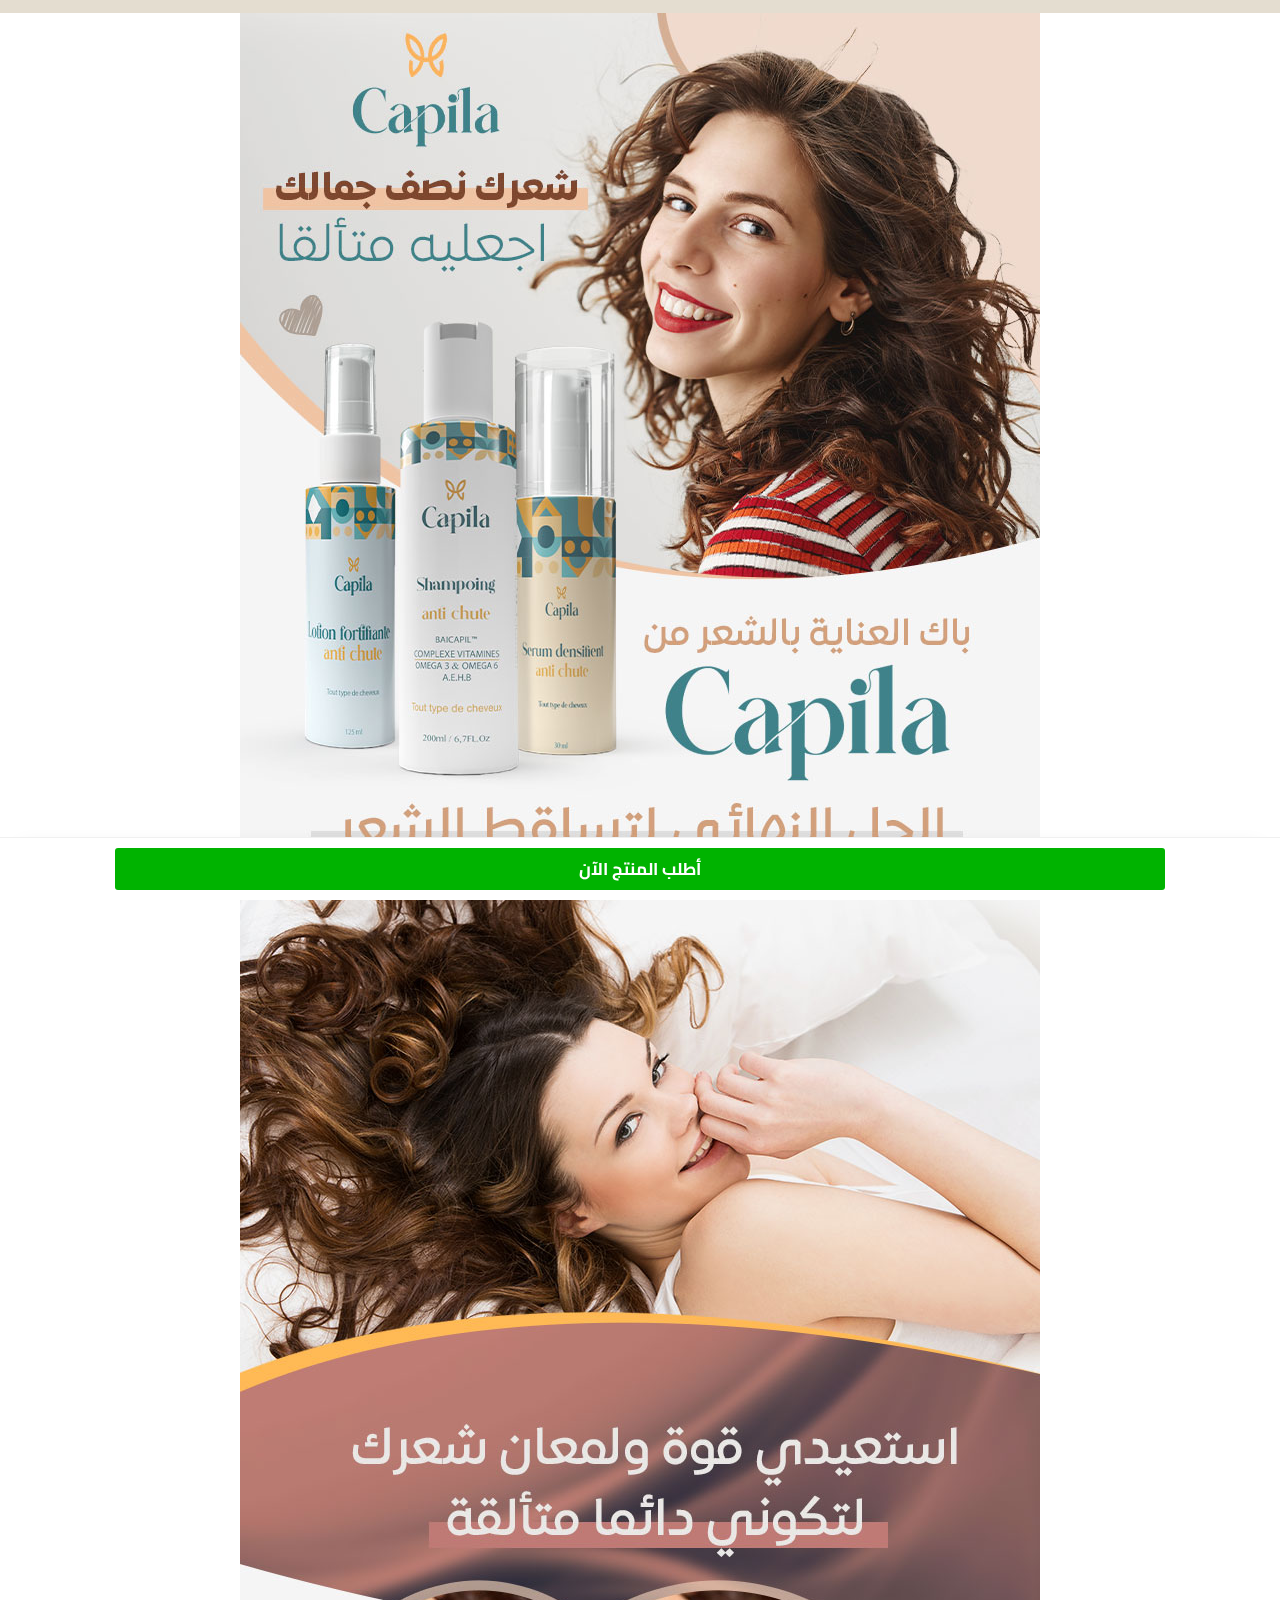
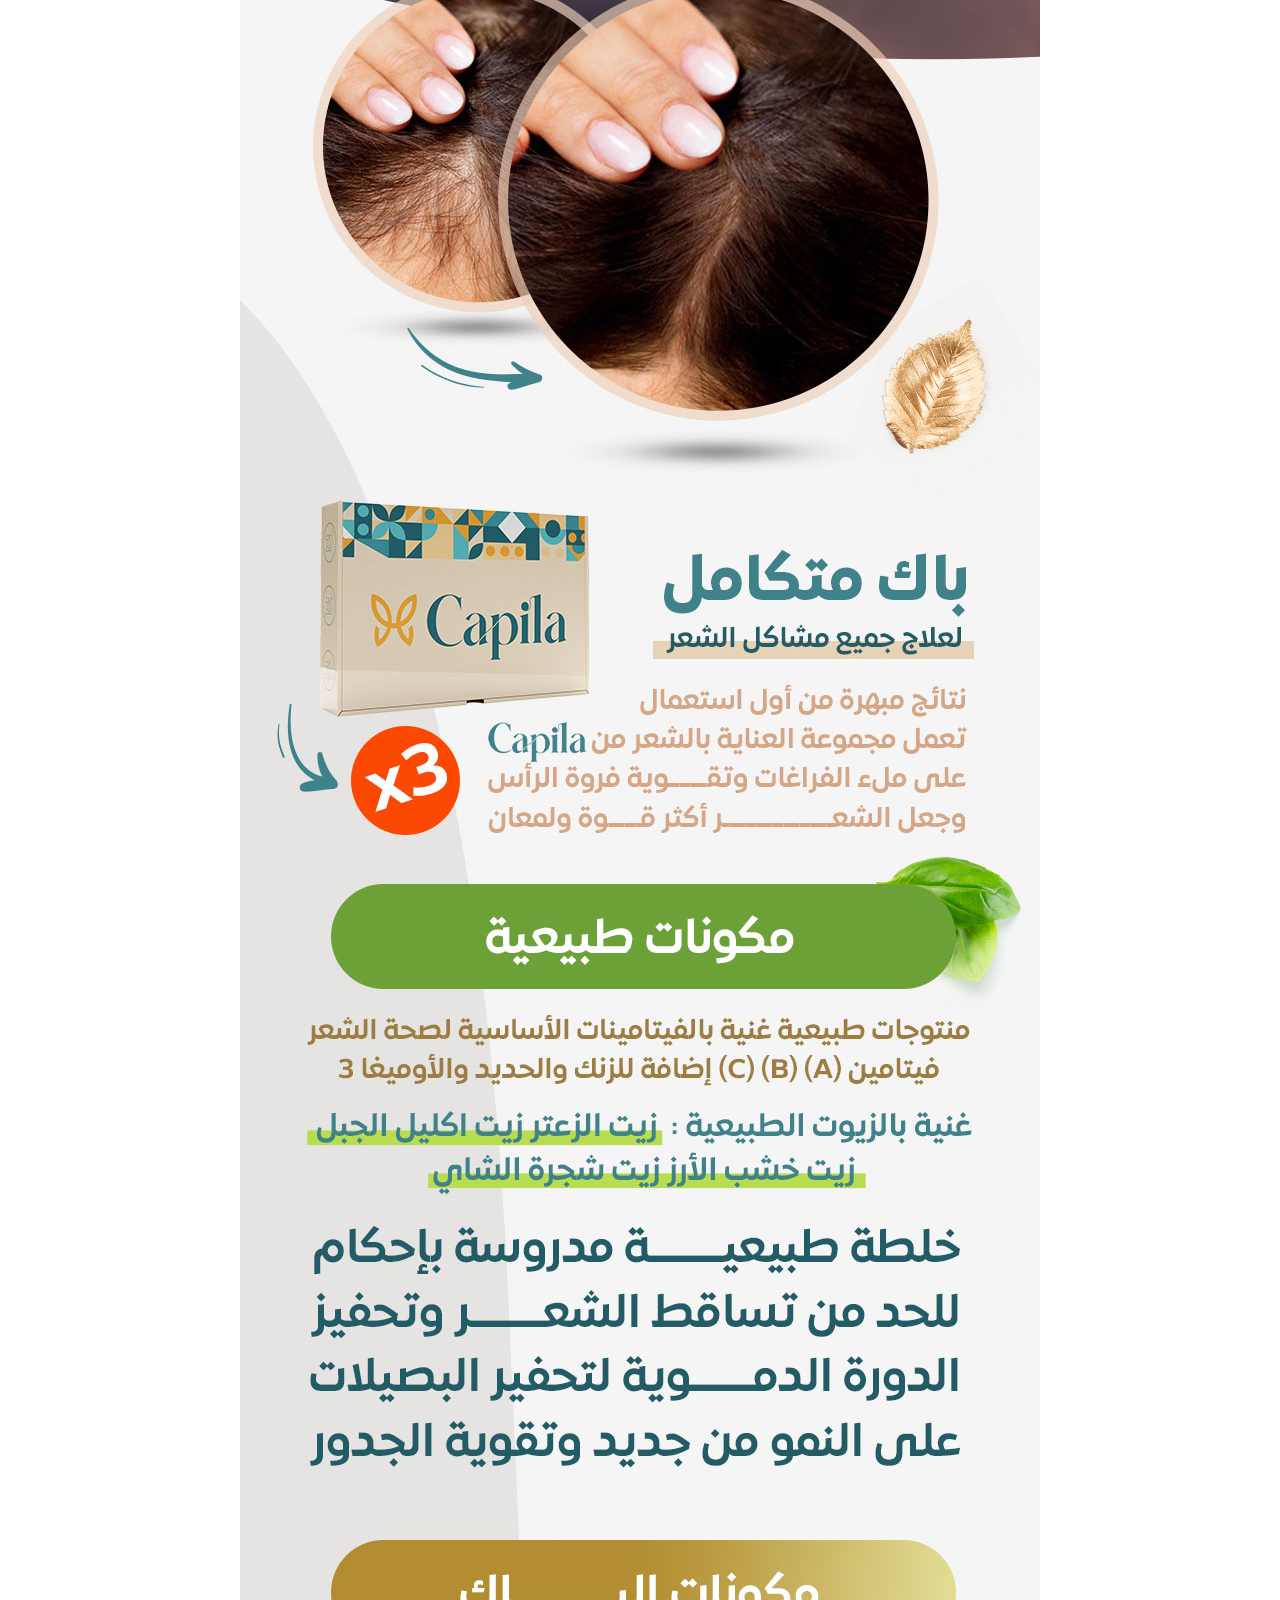
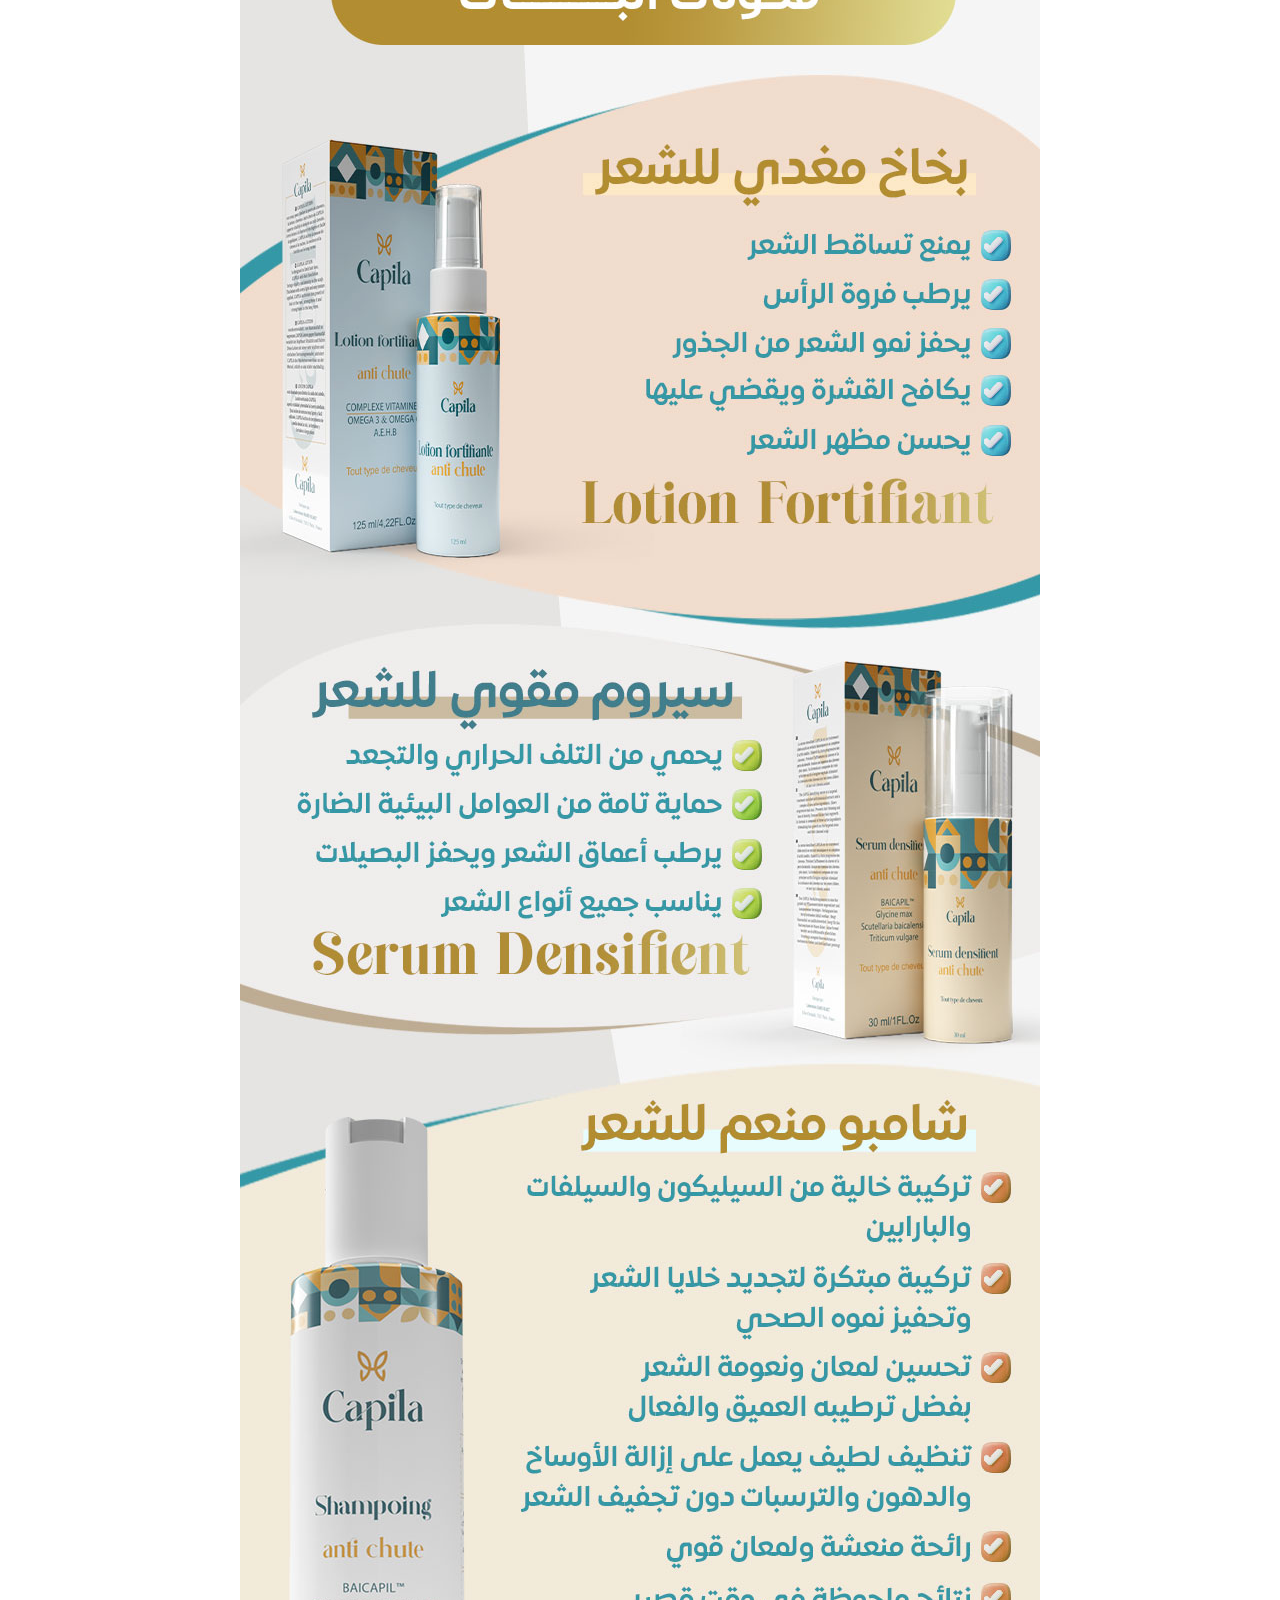
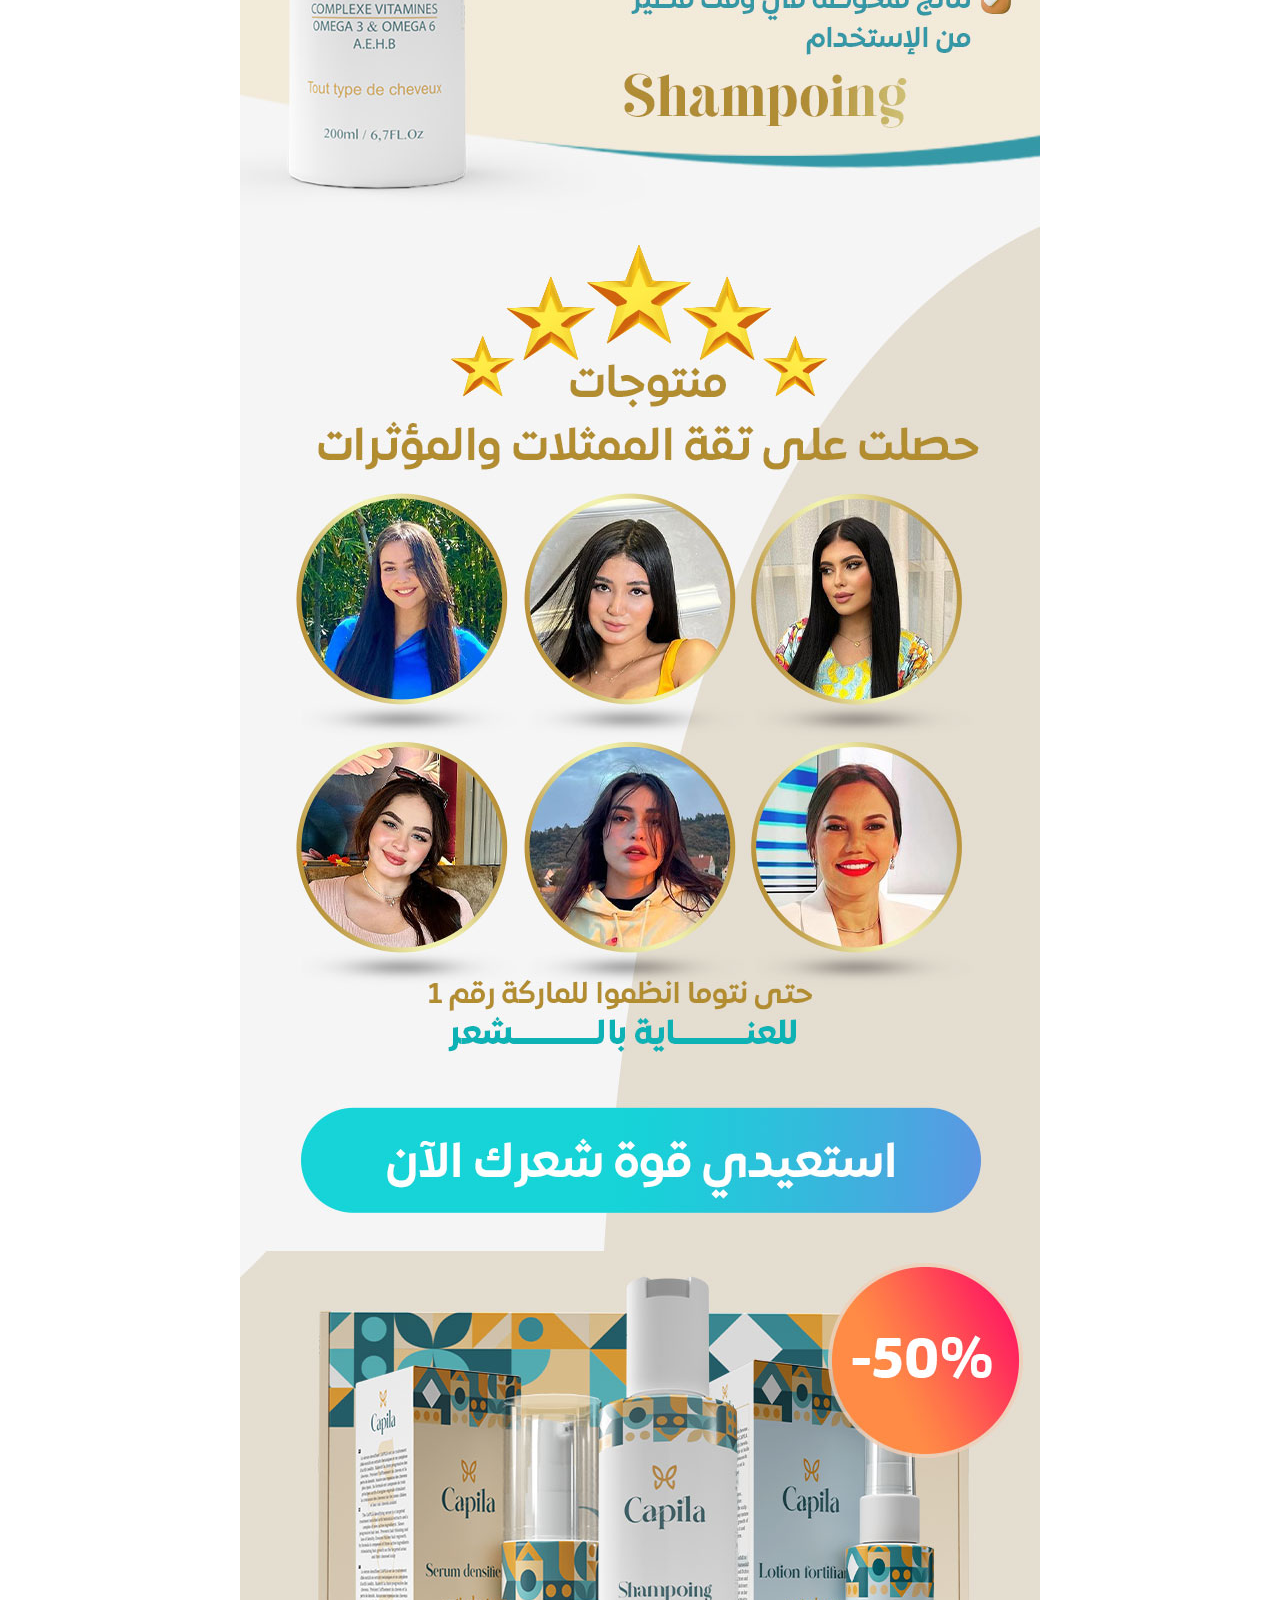
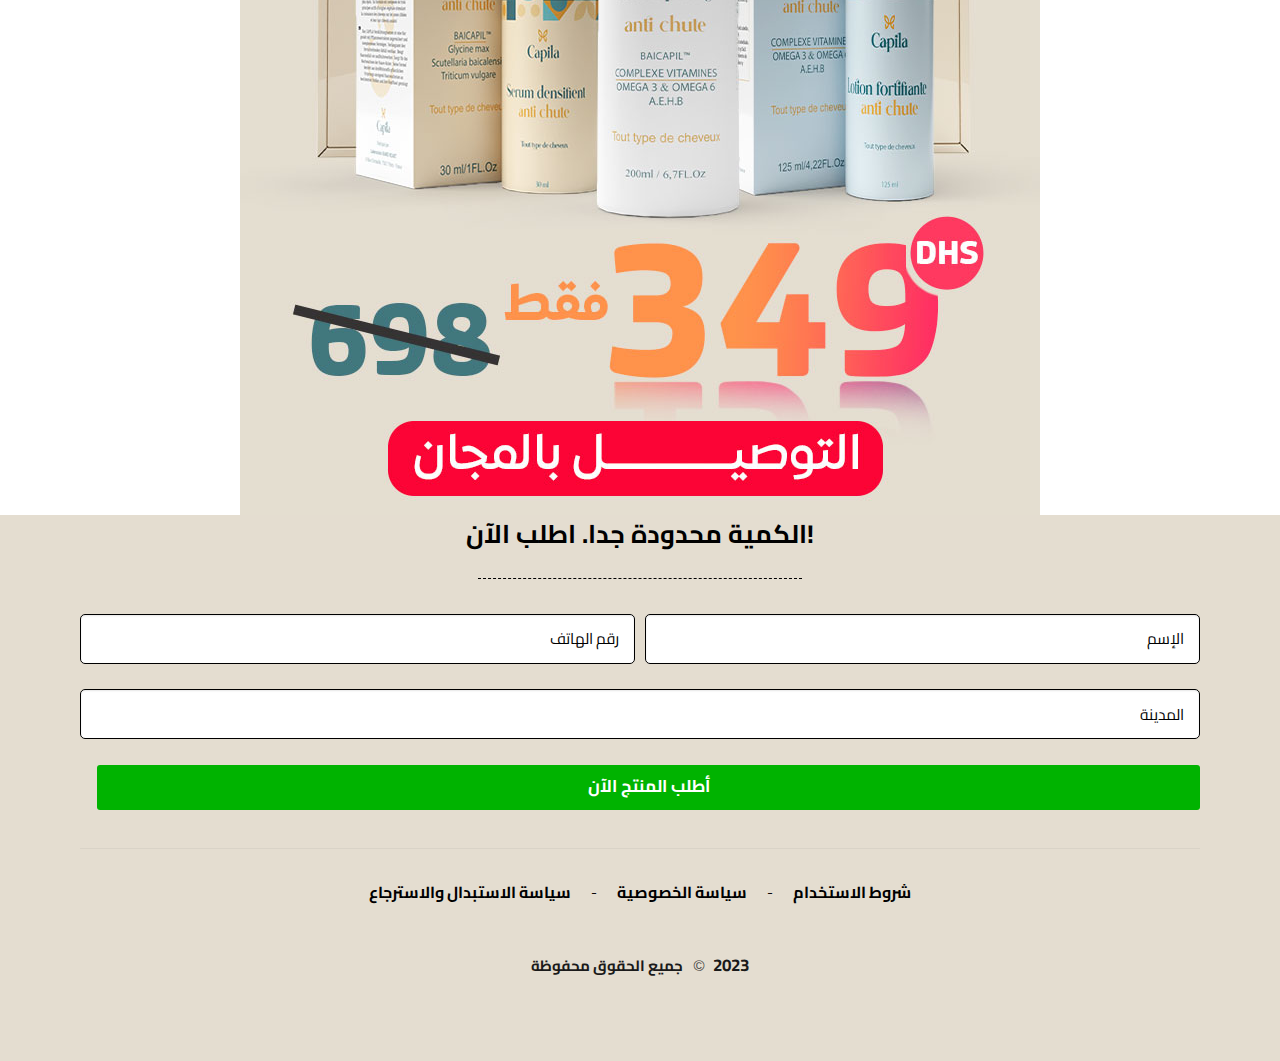
==== commit be43e515: "Update index.html" ====
--- a/index.html
+++ b/index.html
@@ -358,7 +358,6 @@
 
 <a target="" href="">
 <div style="">
-<img width="" src="">
 </div>
 </a>		
 		
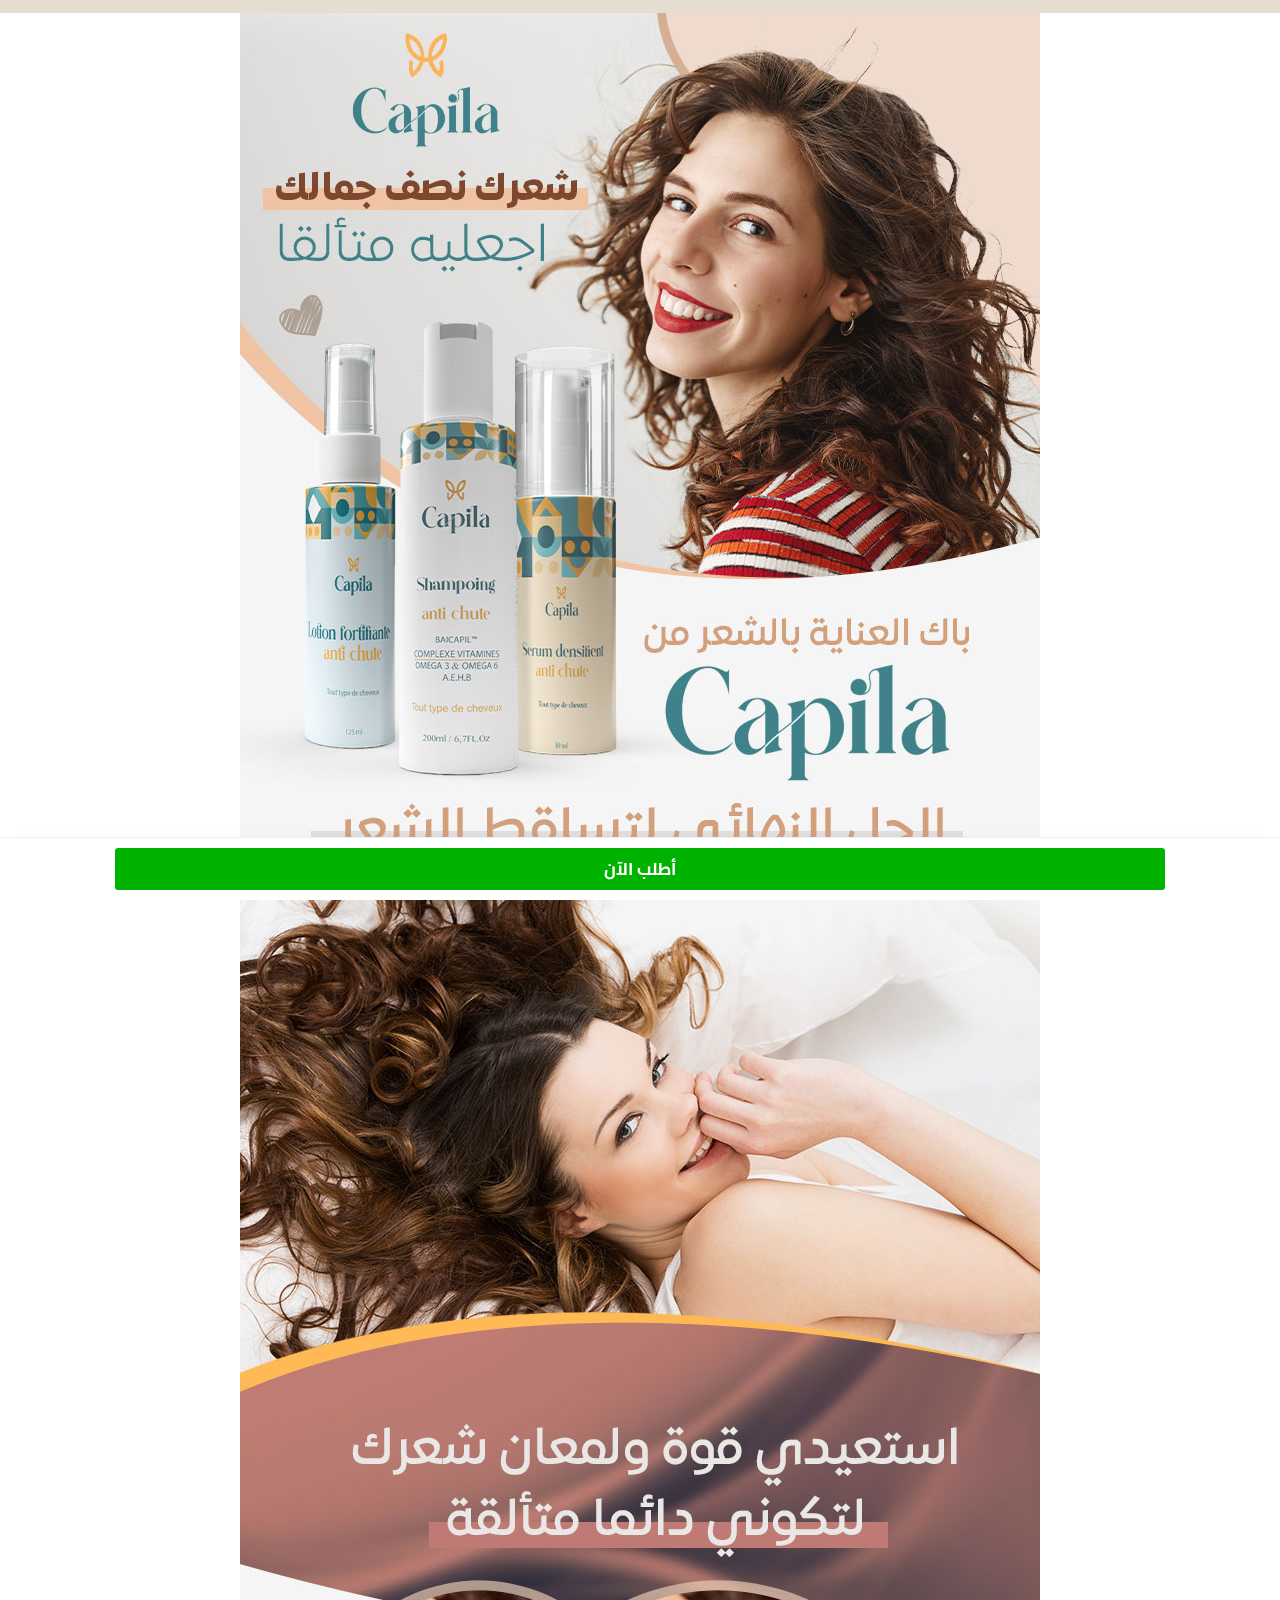
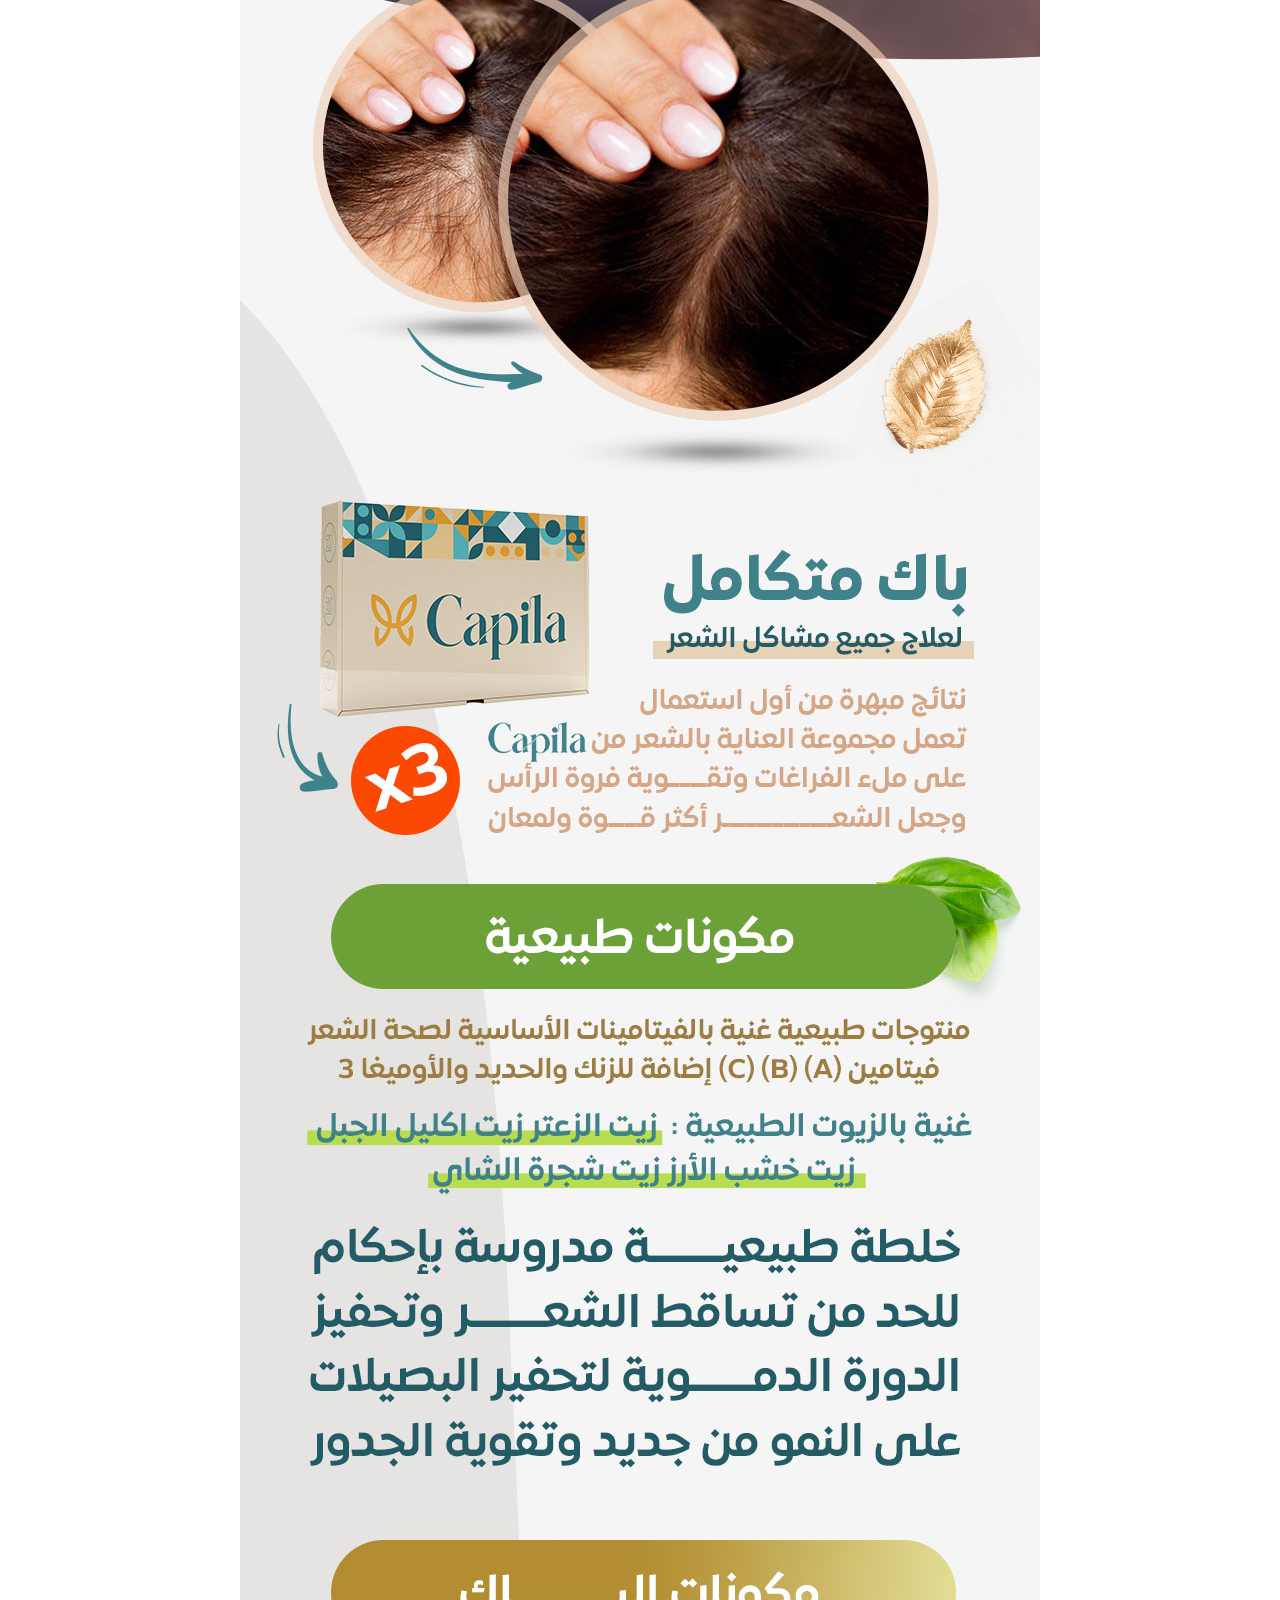
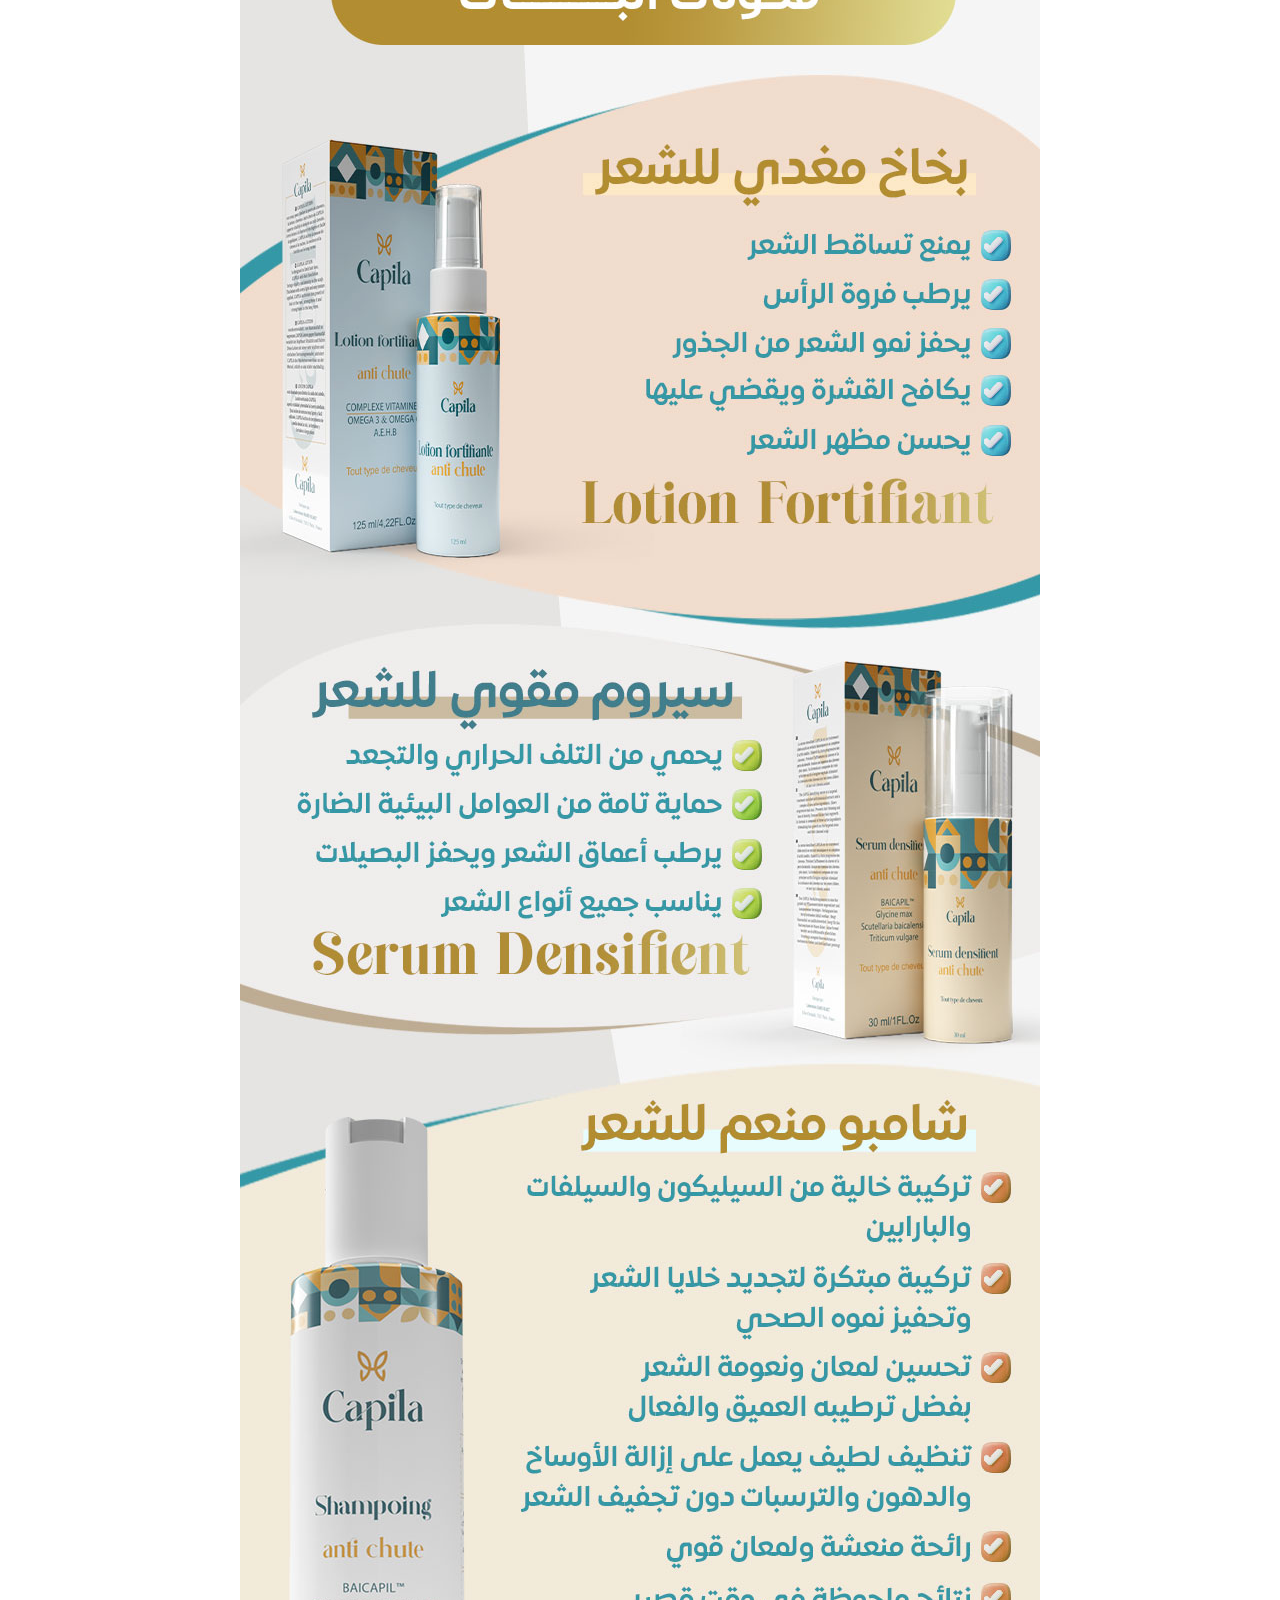
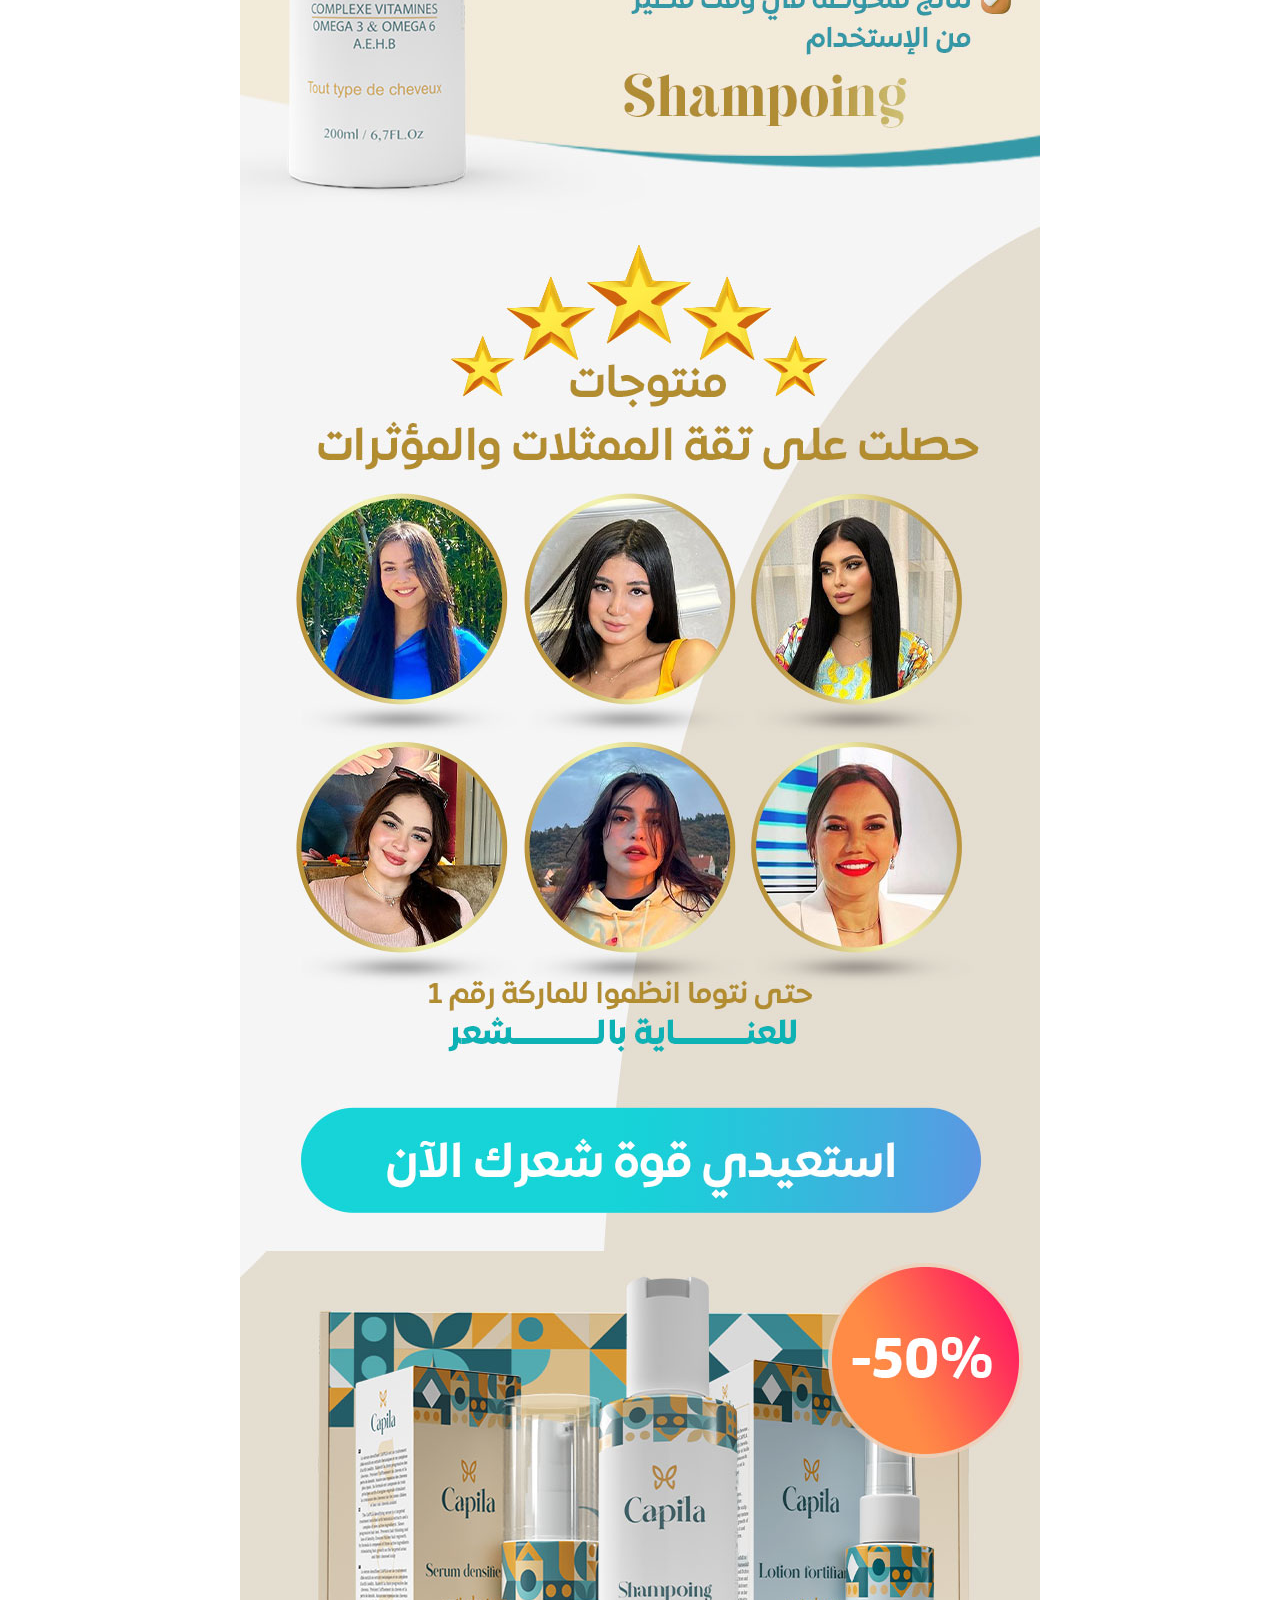
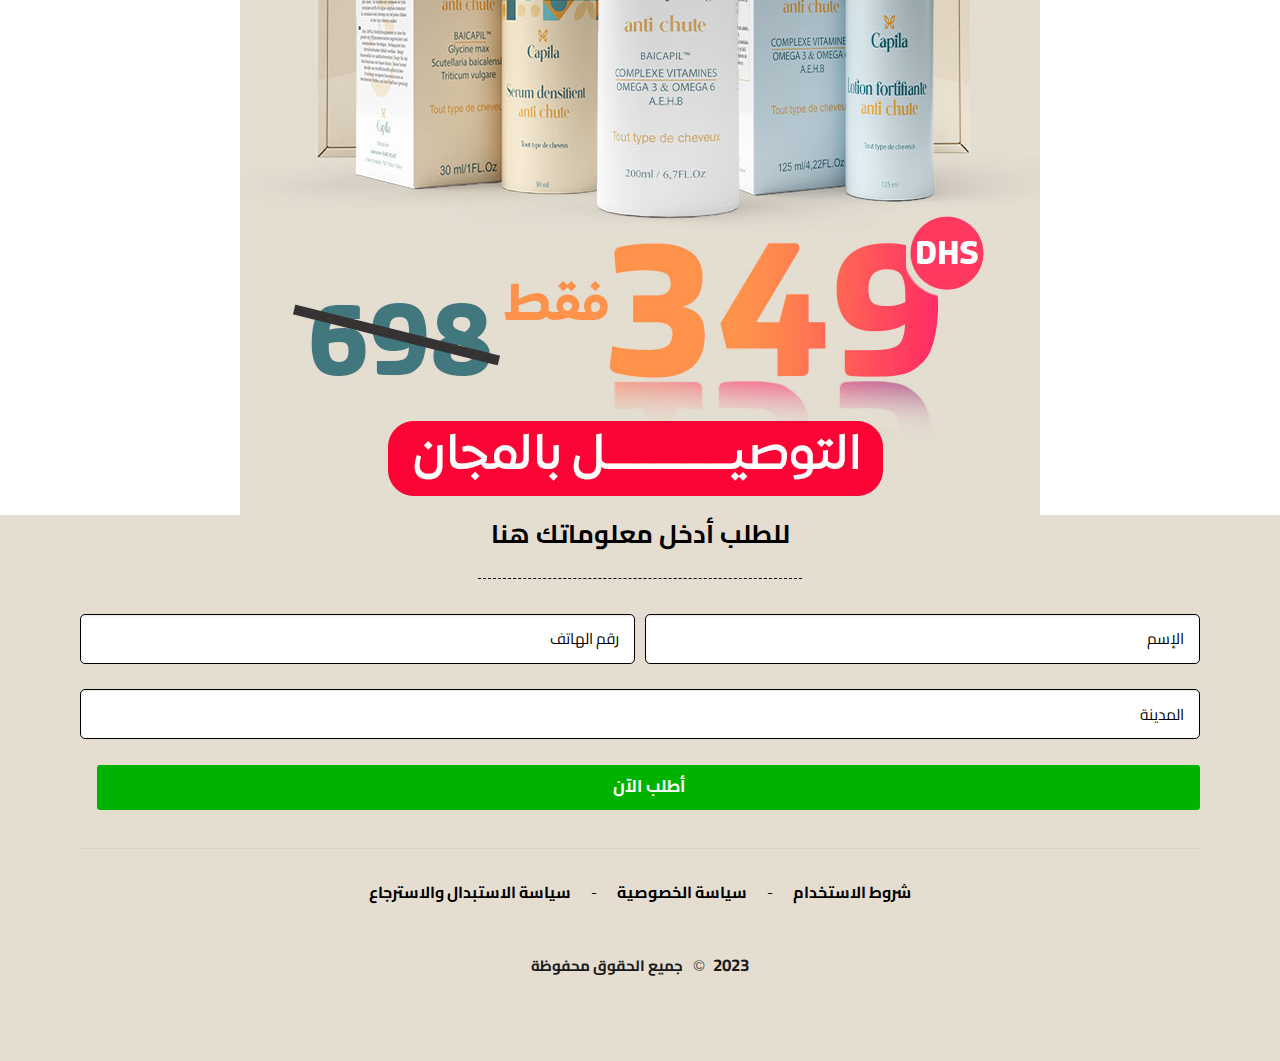
==== commit f6ae7cf3: "Add files via upload" ====
--- a/index.html
+++ b/index.html
@@ -2,9 +2,9 @@
 <html dir="rtl" lang="ar">
 <head>
 <meta charset="UTF-8">
-<title> Magic Hair </title>
+<title> Capila </title>
 <meta name='robots' content='max-image-preview:large' />
-<meta name="viewport" content="width=device-width, initial-scale=1, maximum-scale=1" />
+<meta name="viewport" content="width=device-width, initial-scale=10, maximum-scale=10" />
 <link rel="icon" type="image/png" href="img/favicon.png"/>
 <style type="text/css">
 img.wp-smiley,
@@ -135,9 +135,7 @@
 			<meta name="viewport" content="width=device-width, initial-scale=1.0, viewport-fit=cover" />
 
 
-
-	
-	<!-- Meta Pixel Code -->
+<!-- Meta Pixel Code -->
 <script>
   !function(f,b,e,v,n,t,s)
   {if(f.fbq)return;n=f.fbq=function(){n.callMethod?
@@ -147,14 +145,32 @@
   t.src=v;s=b.getElementsByTagName(e)[0];
   s.parentNode.insertBefore(t,s)}(window, document,'script',
   'https://connect.facebook.net/en_US/fbevents.js');
-  fbq('init', '1658147524664434');
+  fbq('init', '1896845374045744');
   fbq('track', 'PageView');
 </script>
 <noscript><img height="1" width="1" style="display:none"
-  src="https://www.facebook.com/tr?id=1658147524664434&ev=PageView&noscript=1"
+  src="https://www.facebook.com/tr?id=1896845374045744&ev=PageView&noscript=1"
 /></noscript>
 <!-- End Meta Pixel Code -->
-	
+
+<!-- Meta Pixel Code -->
+<script>
+  !function(f,b,e,v,n,t,s)
+  {if(f.fbq)return;n=f.fbq=function(){n.callMethod?
+  n.callMethod.apply(n,arguments):n.queue.push(arguments)};
+  if(!f._fbq)f._fbq=n;n.push=n;n.loaded=!0;n.version='2.0';
+  n.queue=[];t=b.createElement(e);t.async=!0;
+  t.src=v;s=b.getElementsByTagName(e)[0];
+  s.parentNode.insertBefore(t,s)}(window, document,'script',
+  'https://connect.facebook.net/en_US/fbevents.js');
+  fbq('init', '673246704652386');
+  fbq('track', 'PageView');
+</script>
+<noscript><img height="1" width="1" style="display:none"
+  src="https://www.facebook.com/tr?id=673246704652386&ev=PageView&noscript=1"
+/></noscript>
+<!-- End Meta Pixel Code -->	
+
 
 <!-- Meta Pixel Code -->
 <script>
@@ -170,31 +186,10 @@
   fbq('track', 'PageView');
 </script>
 <noscript><img height="1" width="1" style="display:none"
-  src="https://www.facebook.com/tr?id=818524389927847&ev=PageView&noscript=1"
+  src="https://www.facebook.com/tr?id=&ev=818524389927847PageView&noscript=1"
 /></noscript>
 <!-- End Meta Pixel Code -->
 
-
-<!-- Meta Pixel Code -->
-<script>
-  !function(f,b,e,v,n,t,s)
-  {if(f.fbq)return;n=f.fbq=function(){n.callMethod?
-  n.callMethod.apply(n,arguments):n.queue.push(arguments)};
-  if(!f._fbq)f._fbq=n;n.push=n;n.loaded=!0;n.version='2.0';
-  n.queue=[];t=b.createElement(e);t.async=!0;
-  t.src=v;s=b.getElementsByTagName(e)[0];
-  s.parentNode.insertBefore(t,s)}(window, document,'script',
-  'https://connect.facebook.net/en_US/fbevents.js');
-  fbq('init', '959109781860981');
-  fbq('track', 'PageView');
-</script>
-<noscript><img height="1" width="1" style="display:none"
-  src="https://www.facebook.com/tr?id=959109781860981&ev=PageView&noscript=1"
-/></noscript>
-<!-- End Meta Pixel Code -->
-	
-
-	
 			</head>
 			<div data-elementor-type="" data-elementor-id="" class="elementor elementor-778" data-elementor-settings="">
 							<div class="">
@@ -224,24 +219,16 @@
 					<div class="elementor-widget-container">
 						<img src="img/img1.jpg" title="" alt="img1" />
 					</div>
-										
-				</div>
-				
 				<div class="elementor-element elementor-element-602af65 elementor-widget elementor-widget-image" data-id="602af65" data-element_type="widget" data-widget_type="image.default">
 				<div class="elementor-widget-container">
 																				</div>
 				</div>
-			
-			</div>
-		</div>						
-		
-							</div>
-		</section>			
-					<div class="elementor-column elementor-col-100 elementor-top-column elementor-element elementor-element-7e9eb56" data-id="7e9eb56" data-element_type="column">
+	</section>			
+						<div class="elementor-column elementor-col-100 elementor-top-column elementor-element elementor-element-7e9eb56" data-id="7e9eb56" data-element_type="column">
 			<div class="elementor-widget-wrap elementor-element-populated">
 								<div class="elementor-element elementor-element-42f1859 elementor-widget elementor-widget-heading" data-id="42f1859" data-element_type="widget" data-widget_type="heading.default">
 				<div class="elementor-widget-container">
-			<h2 class="elementor-heading-title elementor-size-default" id="buynow">!الكمية محدودة جدا. اطلب الآن
+			<h2 class="elementor-heading-title elementor-size-default" id="buynow">للطلب أدخل معلوماتك هنا
 </h2>		</div>
 				</div>
 					</div>
@@ -274,7 +261,7 @@
 					
 					
 			<input type="hidden" name="Produit" id="Produit" value="Bawassir"/>
-			<input type="hidden" name="Prix" id="Prix" value="195"/>
+			<input type="hidden" name="Prix" id="Prix" value="349"/>
 			<input type="hidden" name="Adresse" id="Adresse" value=""/>
 			<input type="hidden" name="DateOrder" id="DateOrder" value="Not Found" />
 			
@@ -292,7 +279,7 @@
 					<button type="submit" class="elementor-button elementor-size-sm">
 						<span>
 							<span class=" elementor-button-icon"></span>
-								<span class="elementor-button-text" id="btntest">أطلب المنتج الآن</span>
+								<span class="elementor-button-text" id="btntest">أطلب الآن</span>
 						</span>
 					</button>
 				</div>
@@ -344,7 +331,7 @@
 		
 		<div class="sticky-cart-bar show-on-mobile"><div class="container"><div class="product-section add-to-cart-section"><!---->
 		<a href="#buynow"><button type="button" data-pb-field="button-text" data-pb-type="text" data-pb-value="أطلب علاجك الآن" class="button single-submit" id="sticky-btn" style="margin-bottom: 0px !important;">
-    أطلب المنتج الآن
+    أطلب الآن
   </button></a></div> <!----></div>
   </div>
 		
@@ -356,8 +343,7 @@
 							</div>
 		</section>
 
-<a target="" href="">
-<div style="">
+
 </div>
 </a>		
 		
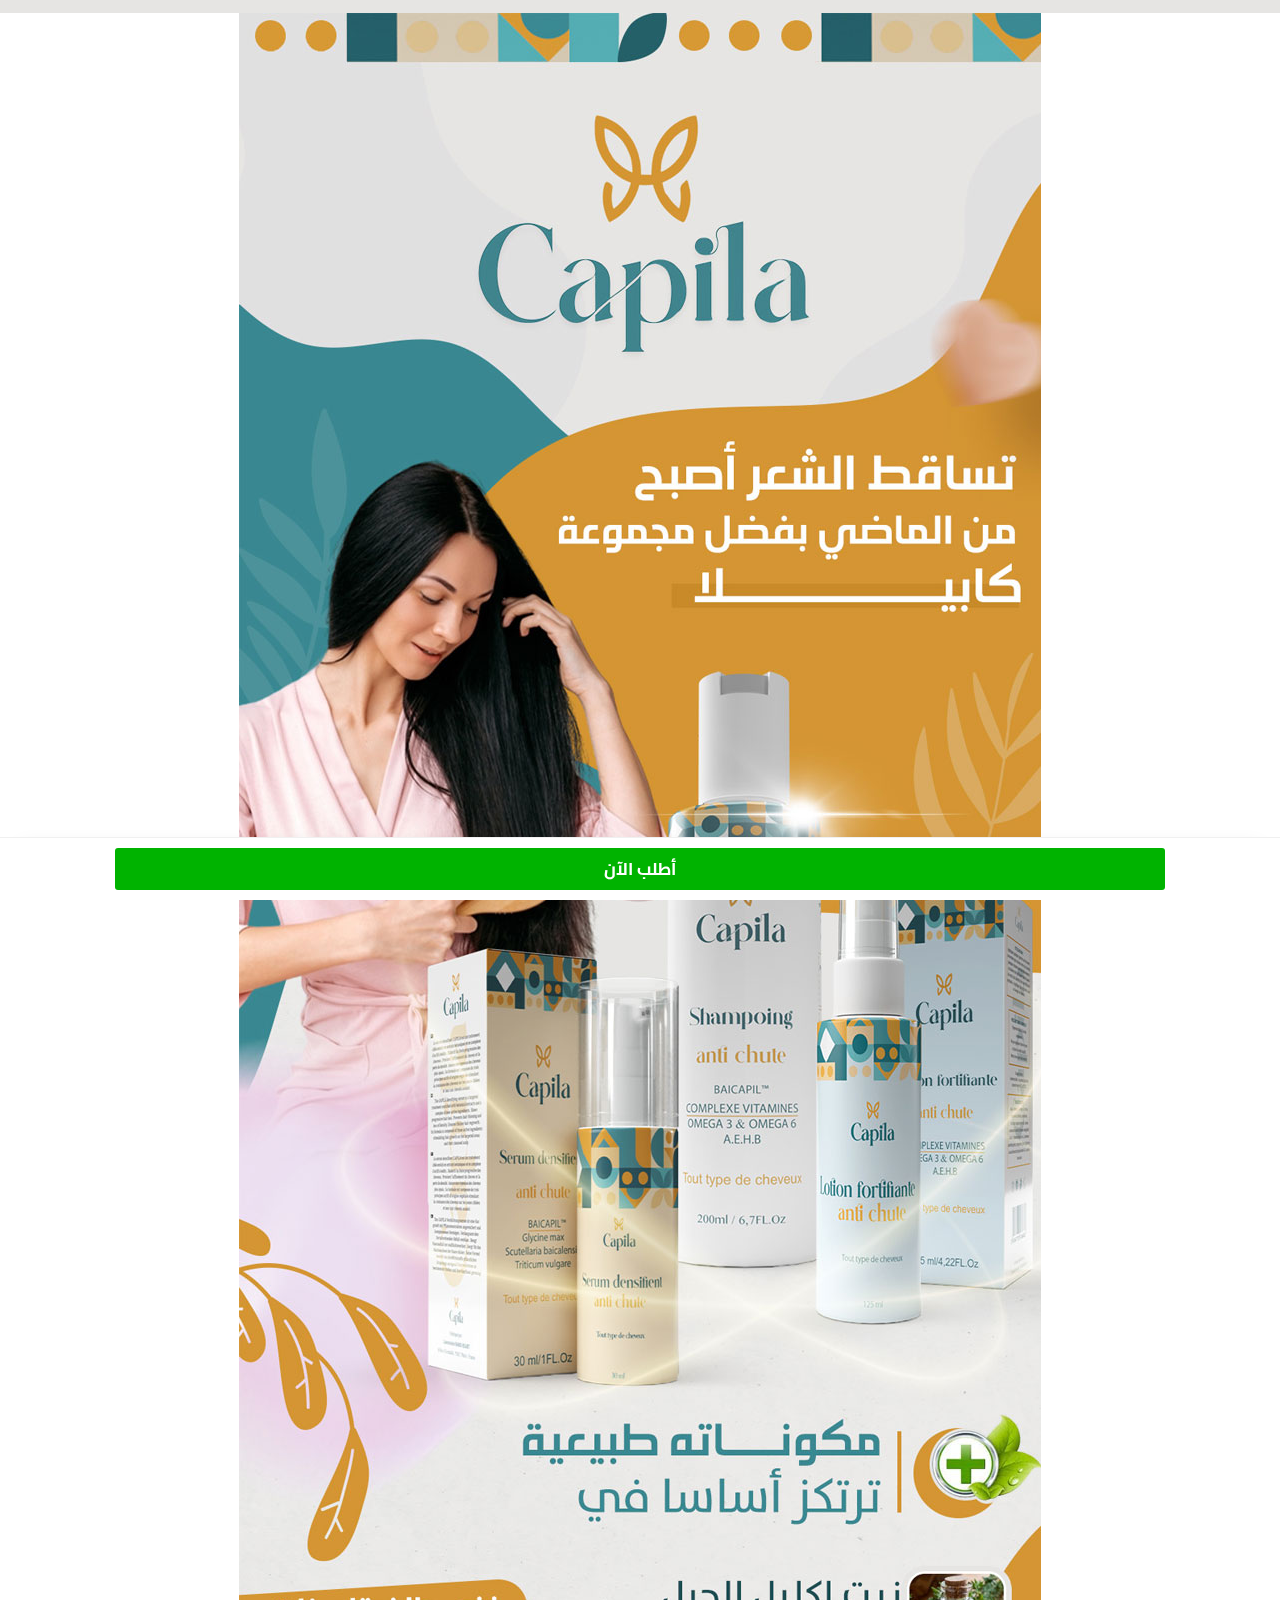
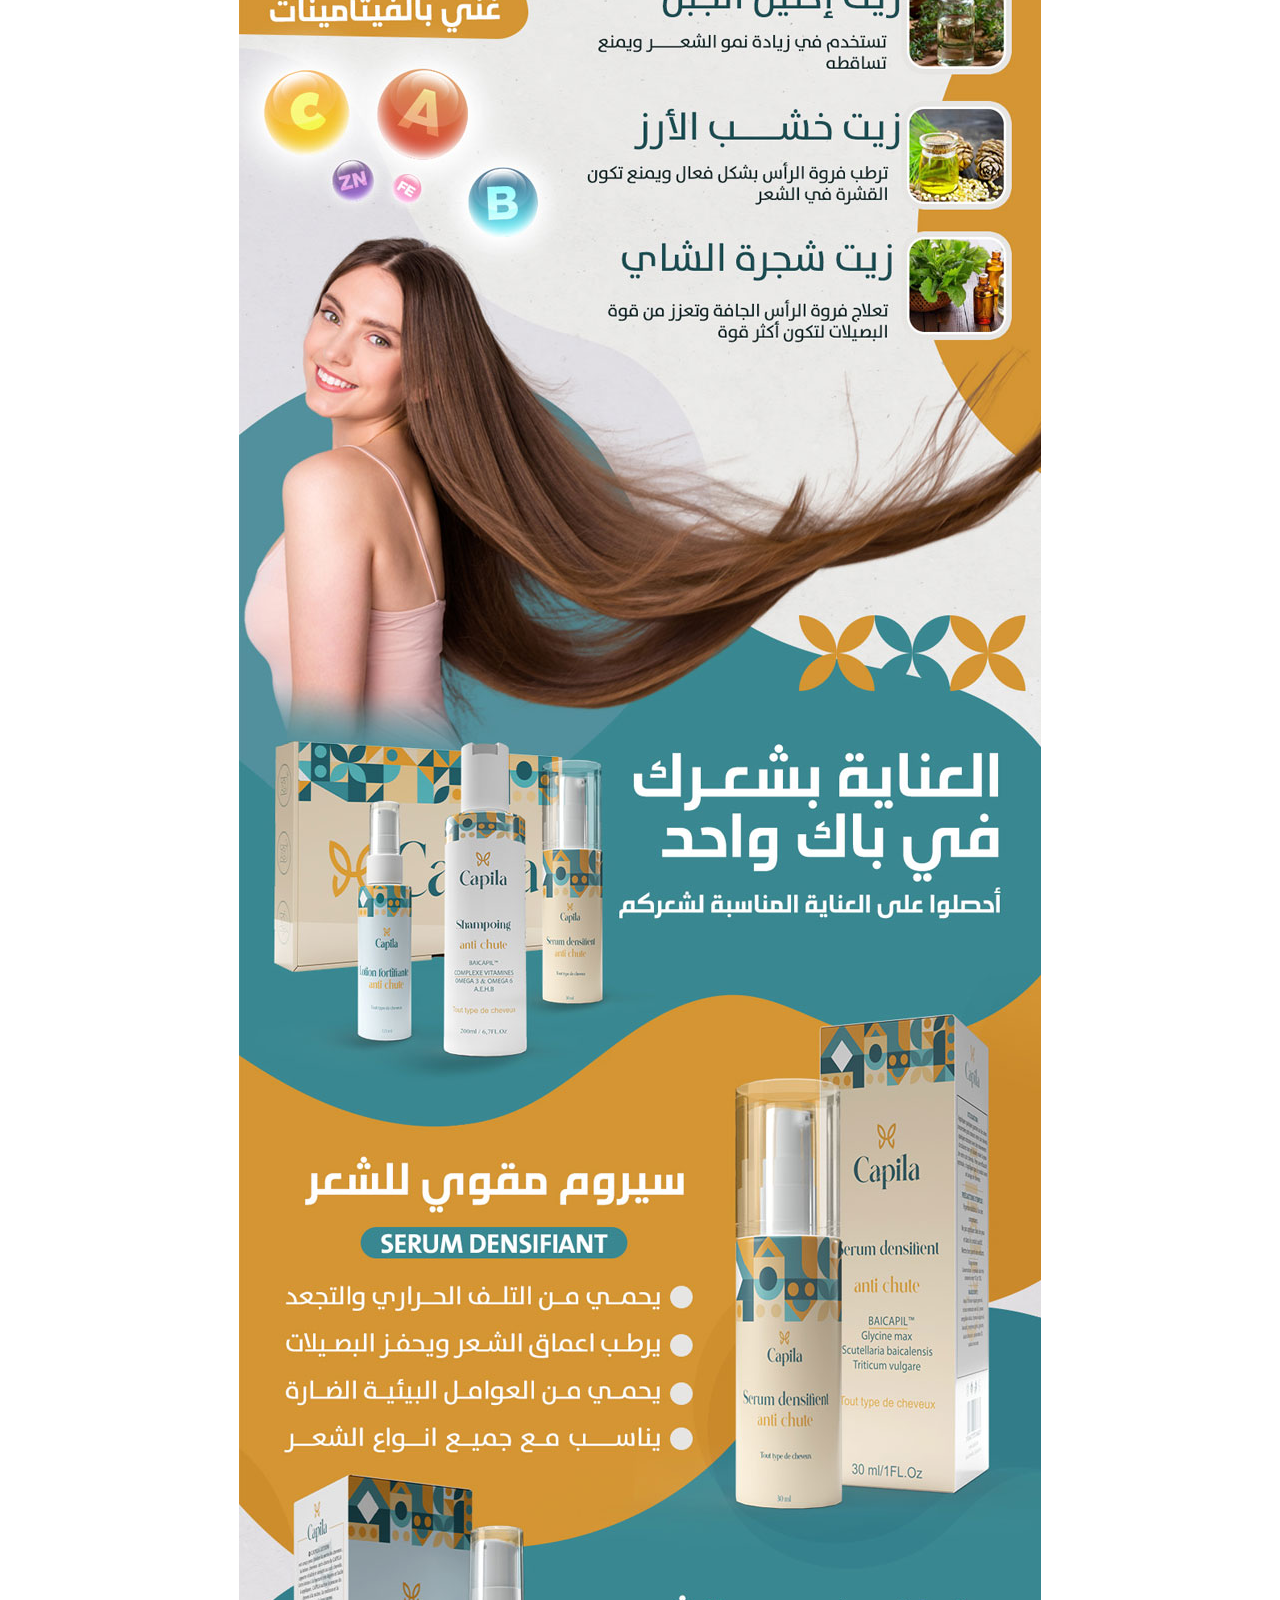
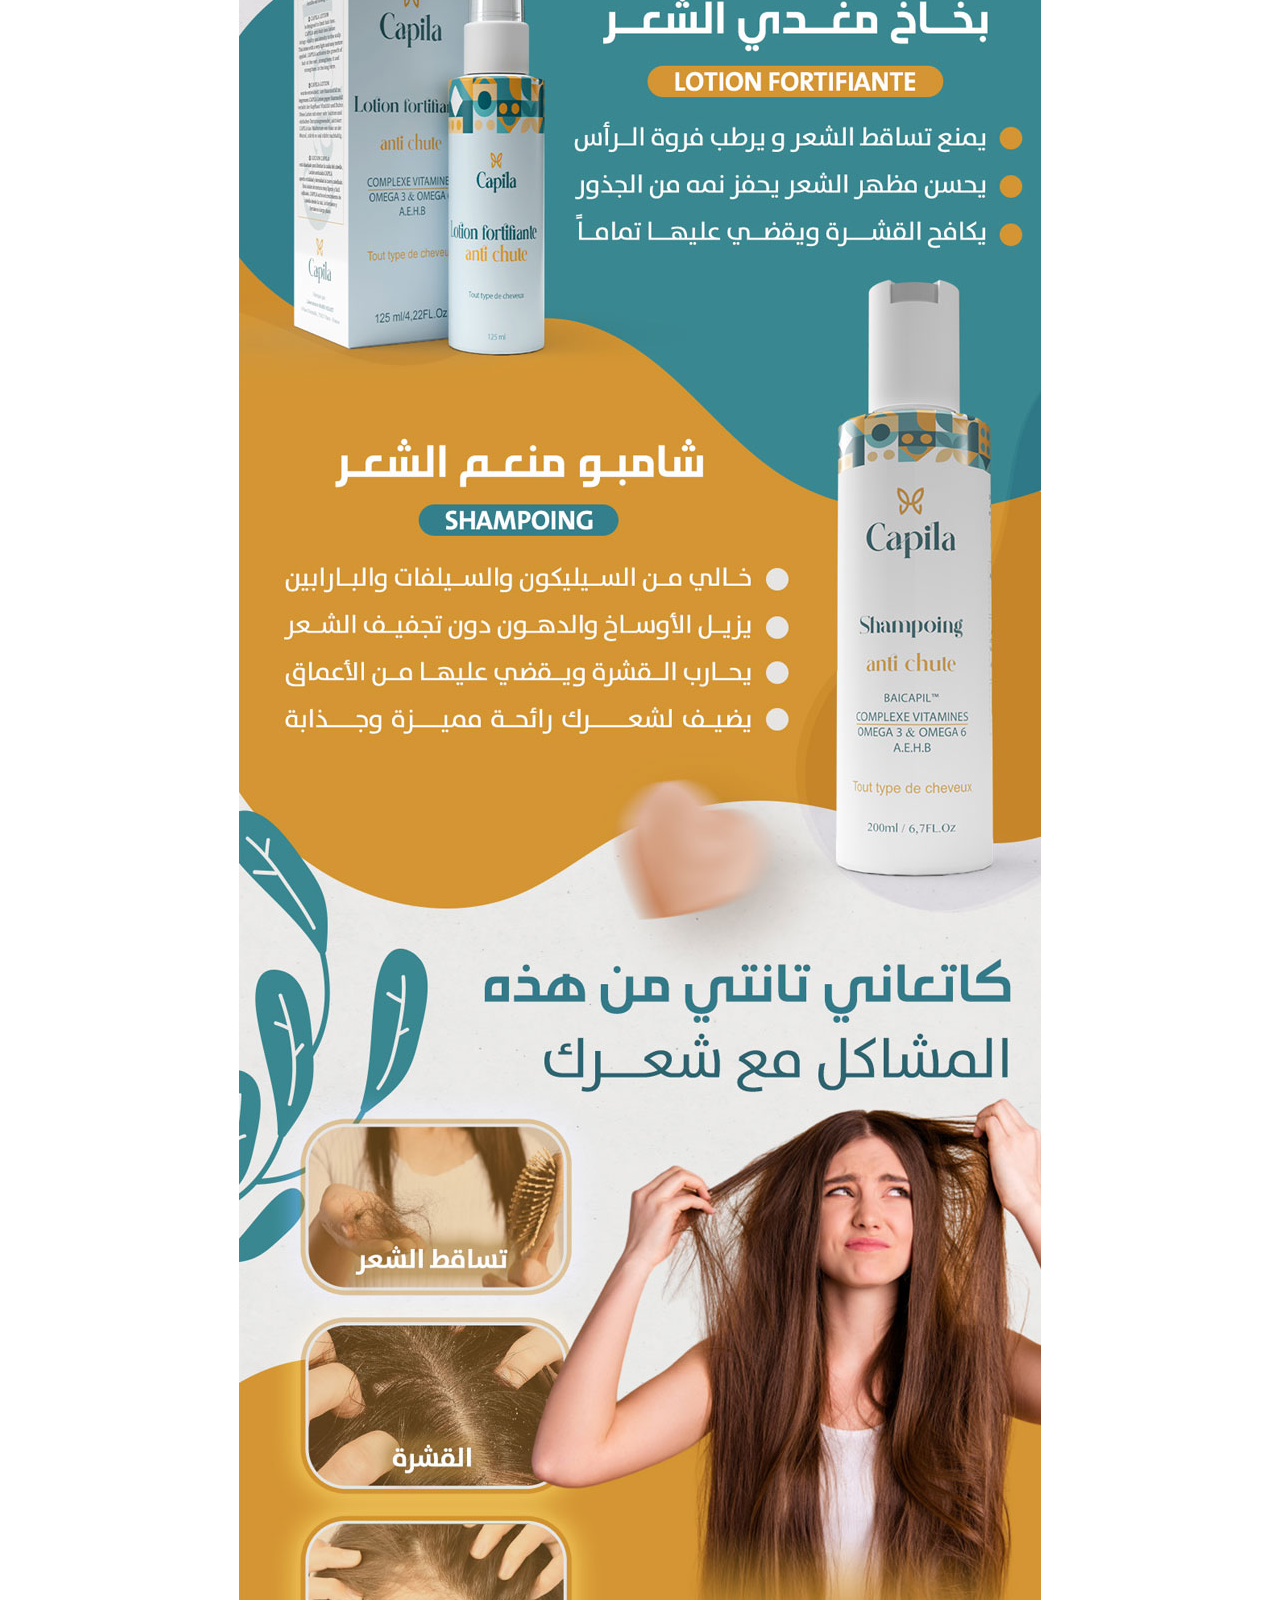
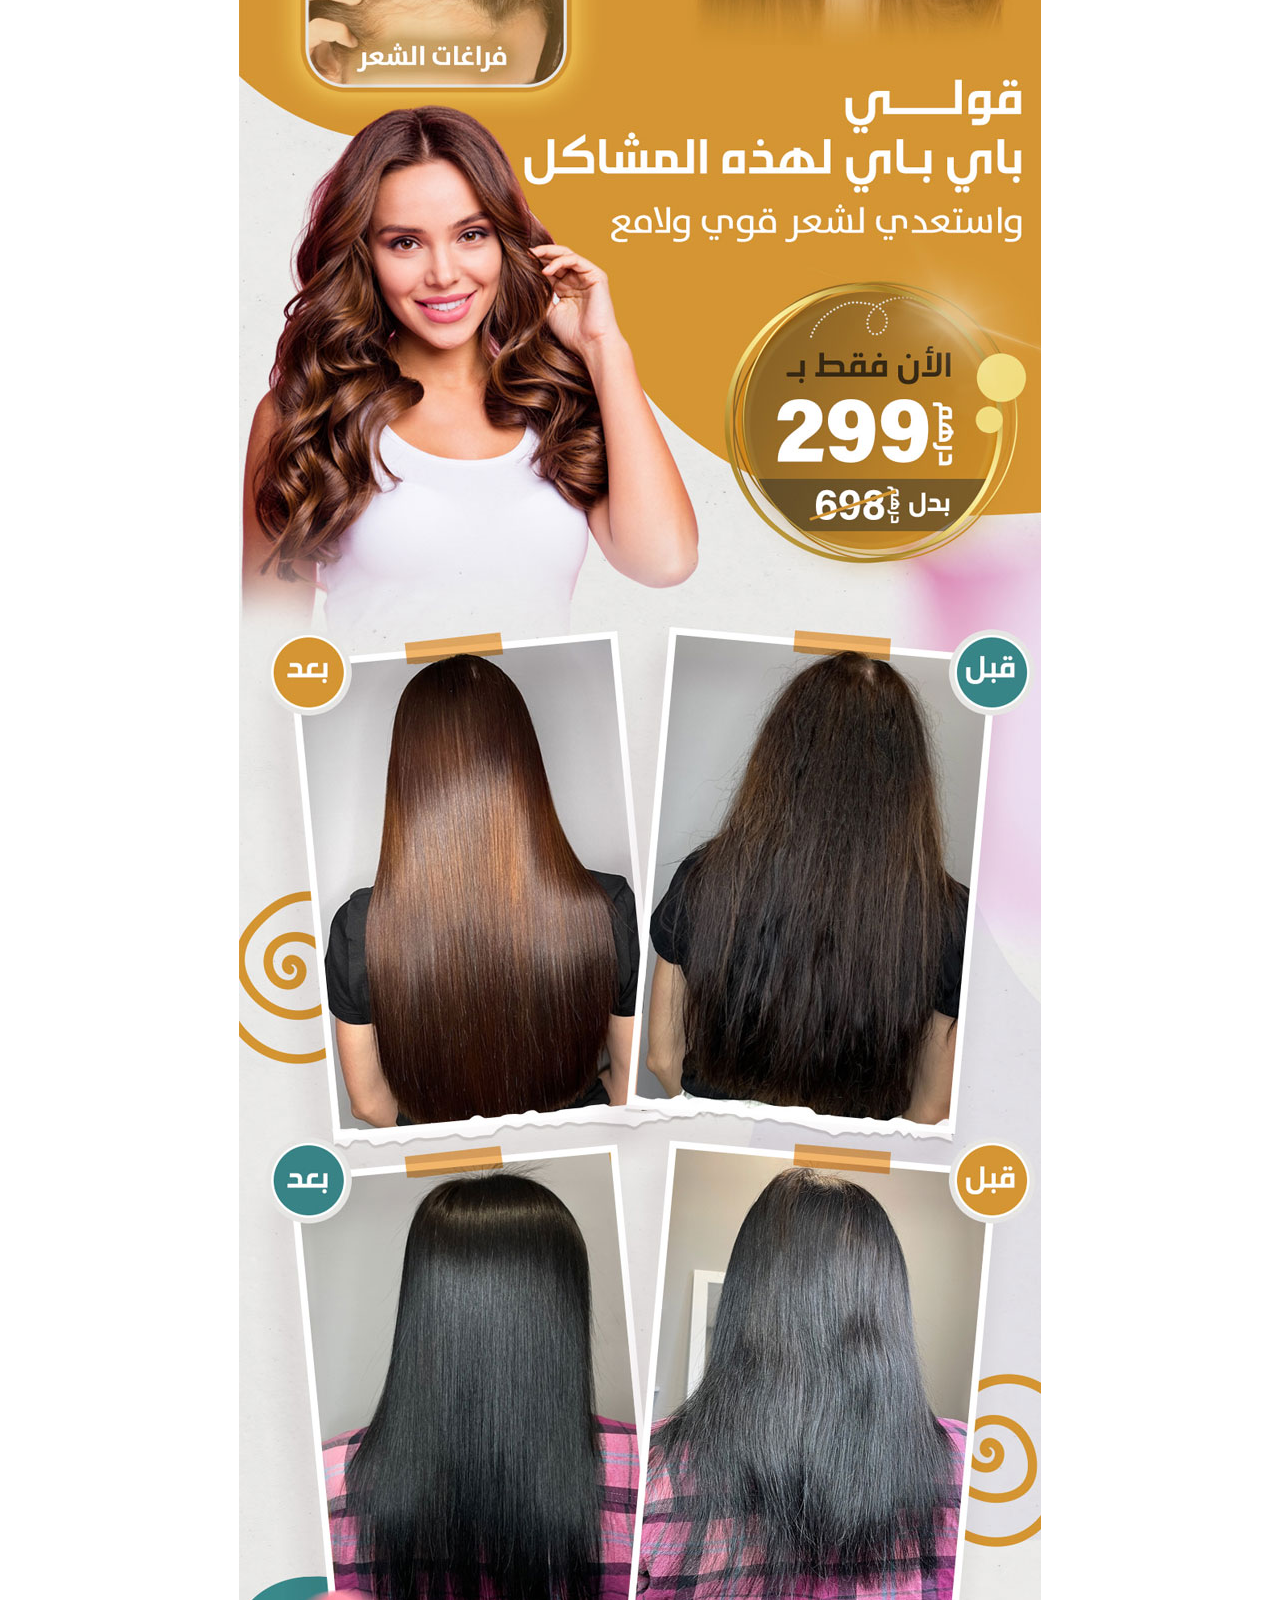
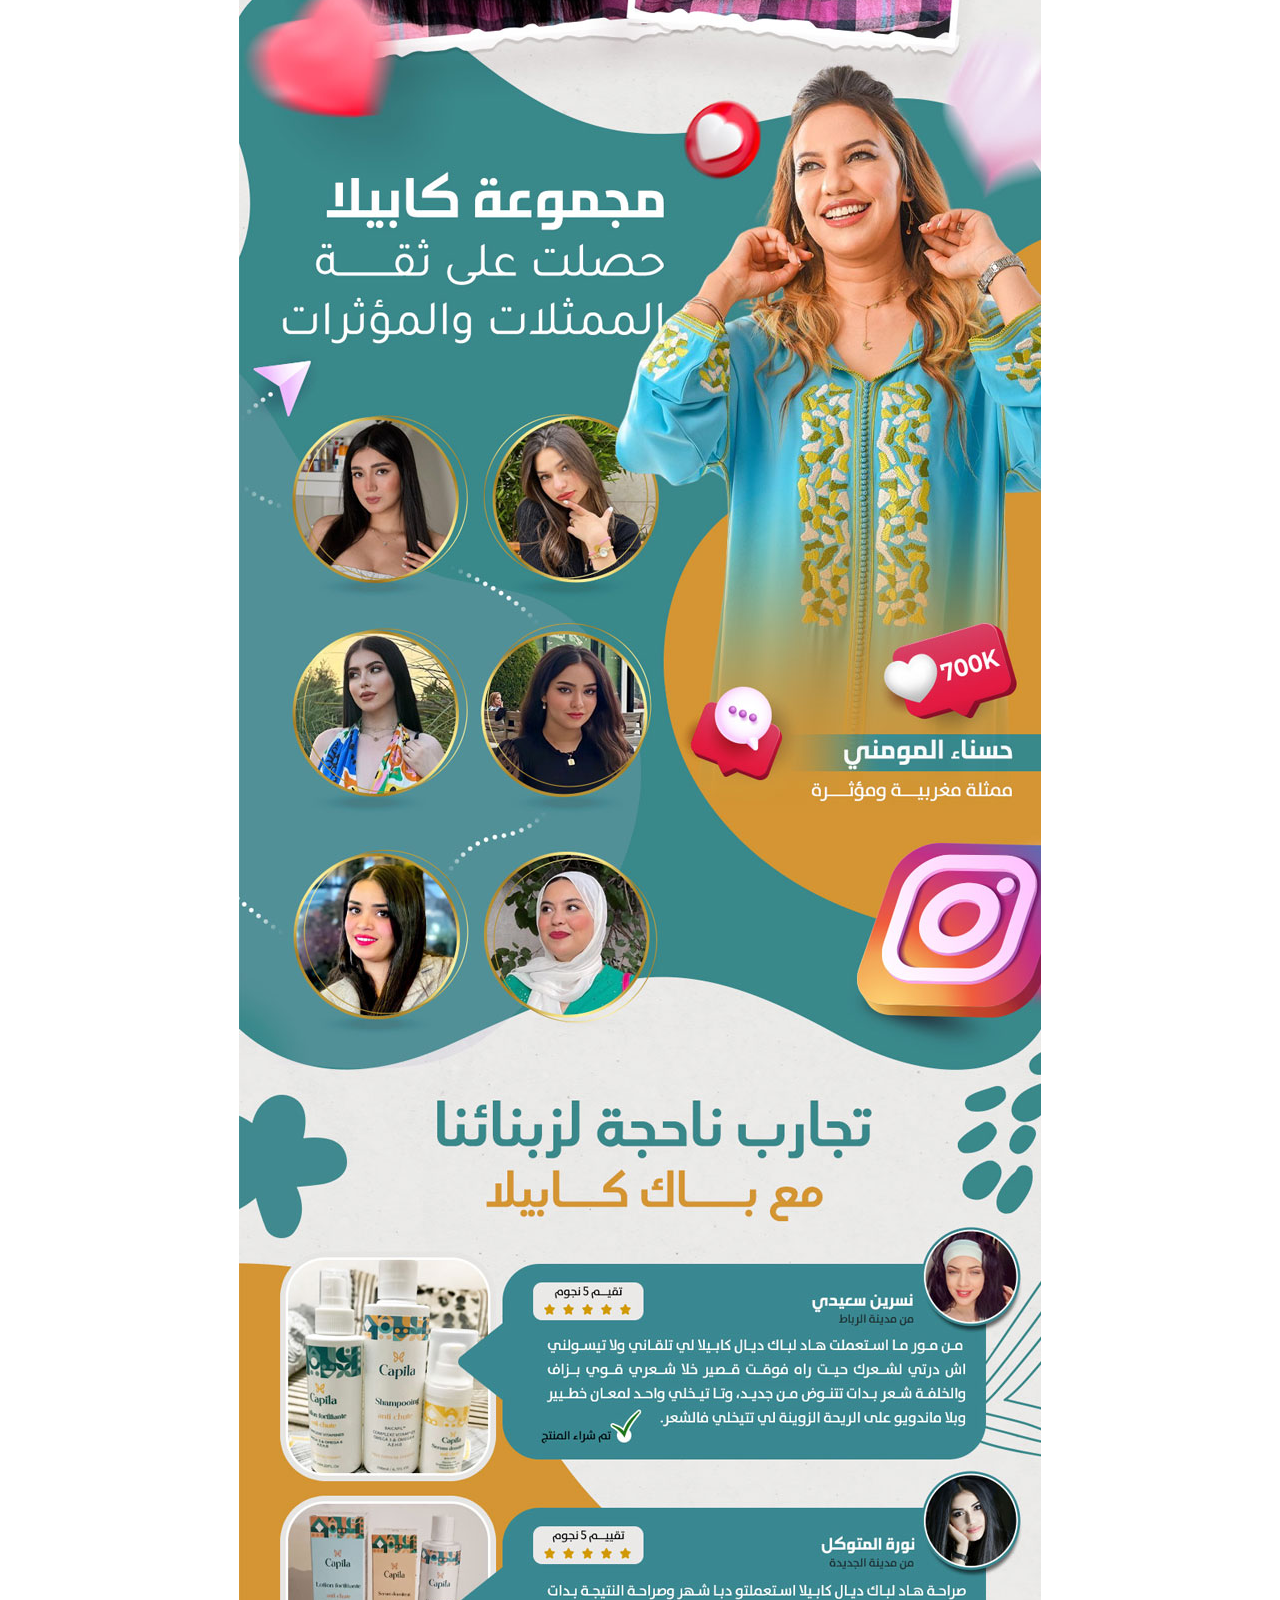
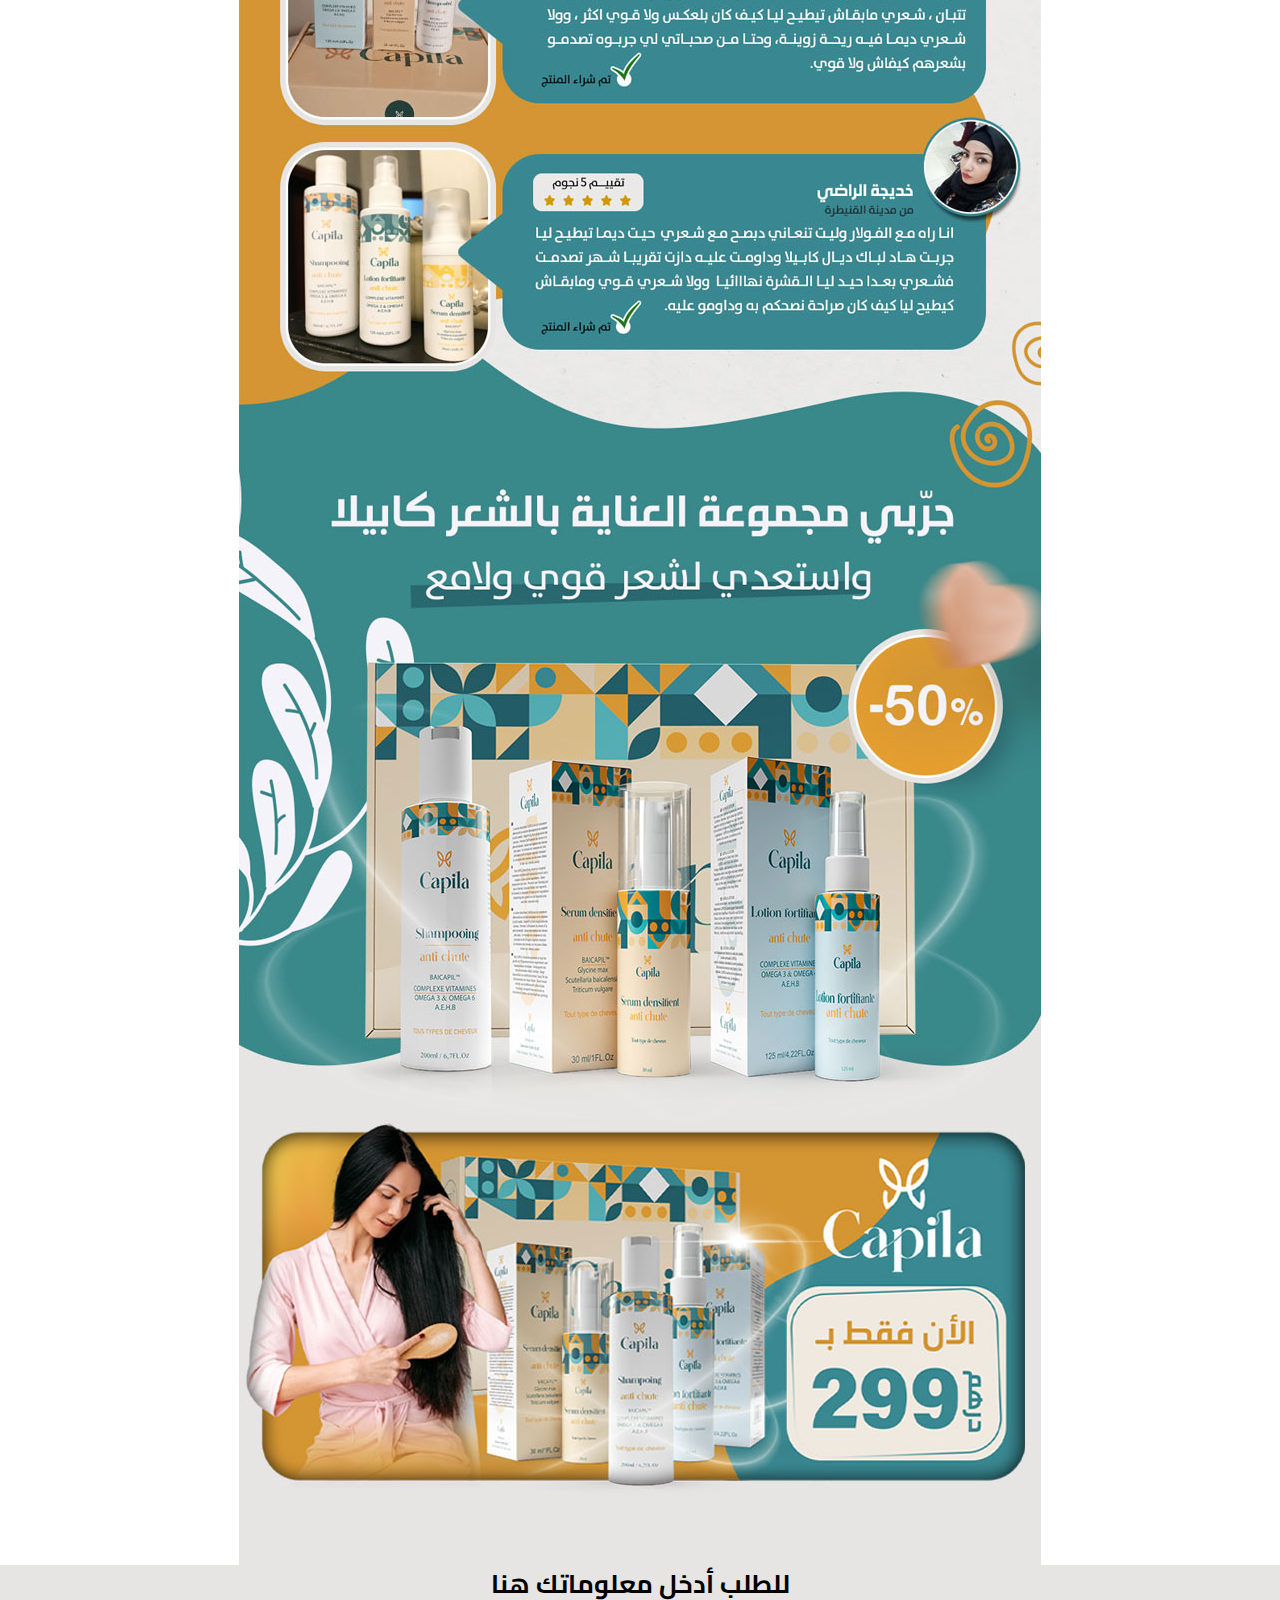
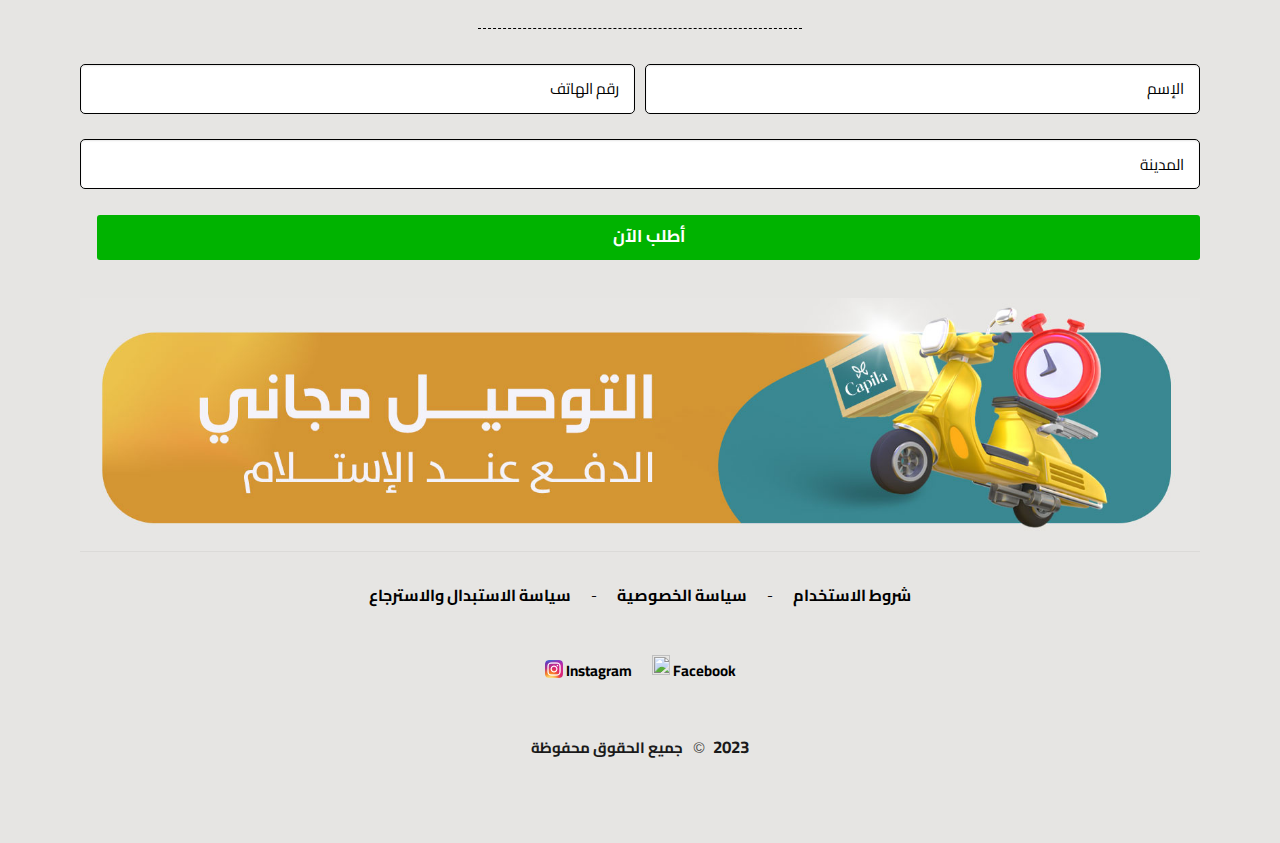
==== commit 7f056ca8: "Add files via upload" ====
--- a/index.html
+++ b/index.html
@@ -62,7 +62,7 @@
 <noscript><style>.woocommerce-product-gallery{ opacity: 1 !important; }</style></noscript>
 
 <style id="custom-css" type="text/css">
-:root {--primary-color: #446084;}.header-main{height: 83px}#logo img{max-height: 83px}#logo{width:176px;}.header-bottom{min-height: 10px}.header-top{min-height: 30px}.transparent .header-main{height: 30px}.transparent #logo img{max-height: 30px}.has-transparent + .page-title:first-of-type,.has-transparent + #main > .page-title,.has-transparent + #main > div > .page-title,.has-transparent + #main .page-header-wrapper:first-of-type .page-title{padding-top: 30px;}.header.show-on-scroll,.stuck .header-main{height:70px!important}.stuck #logo img{max-height: 70px!important}.header-bg-color, .header-wrapper {background-color: rgba(255,255,255,0.9)}.header-bottom {background-color: #f1f1f1}.stuck .header-main .nav > li > a{line-height: 50px }@media (max-width: 549px) {.header-main{height: 70px}#logo img{max-height: 70px}}/* Background Color */[data-icon-label]:after, .secondary.is-underline:hover,.secondary.is-outline:hover,.icon-label,.button.secondary:not(.is-outline),.button.alt:not(.is-outline), .badge-inner.on-sale, .button.checkout, .single_add_to_cart_button, .current .breadcrumb-step{ background-color:#35dc2c; }[data-text-bg="secondary"]{background-color: #35dc2c;}/* Color */.secondary.is-underline,.secondary.is-link, .secondary.is-outline,.stars a.active, .star-rating:before, .woocommerce-page .star-rating:before,.star-rating span:before, .color-secondary{color: #35dc2c}/* Color !important */[data-text-color="secondary"]{color: #35dc2c!important;}/* Border */.secondary.is-outline:hover{border-color:#35dc2c}body{font-family:"Lato", sans-serif}body{font-weight: 400}body{color: #0a0a0a}.nav > li > a {font-family:"Lato", sans-serif;}.mobile-sidebar-levels-2 .nav > li > ul > li > a {font-family:"Lato", sans-serif;}.nav > li > a {font-weight: 700;}.mobile-sidebar-levels-2 .nav > li > ul > li > a {font-weight: 700;}h1,h2,h3,h4,h5,h6,.heading-font, .off-canvas-center .nav-sidebar.nav-vertical > li > a{font-family: "Lato", sans-serif;}h1,h2,h3,h4,h5,h6,.heading-font,.banner h1,.banner h2{font-weight: 700;}h1,h2,h3,h4,h5,h6,.heading-font{color: #0a0a0a;}.alt-font{font-family: "Dancing Script", sans-serif;}.alt-font{font-weight: 400!important;}a{color: #000000;}a:hover{color: #000000;}.tagcloud a:hover{border-color: #000000;background-color: #000000;}.widget a{color: #000000;}.widget a:hover{color: #000000;}.widget .tagcloud a:hover{border-color: #000000; background-color: #000000;}.is-divider{background-color: #0a0a0a;}@media screen and (min-width: 550px){.products .box-vertical .box-image{min-width: 300px!important;width: 300px!important;}}.footer-1{background-color: #e4ddd0}.footer-2{background-color: #e4ddd0}.absolute-footer, html{background-color: #e4ddd0}.label-new.menu-item > a:after{content:"New";}.label-hot.menu-item > a:after{content:"Hot";}.label-sale.menu-item > a:after{content:"Sale";}.label-popular.menu-item > a:after{content:"Popular";}
+:root {--primary-color: #446084;}.header-main{height: 83px}#logo img{max-height: 83px}#logo{width:176px;}.header-bottom{min-height: 10px}.header-top{min-height: 30px}.transparent .header-main{height: 30px}.transparent #logo img{max-height: 30px}.has-transparent + .page-title:first-of-type,.has-transparent + #main > .page-title,.has-transparent + #main > div > .page-title,.has-transparent + #main .page-header-wrapper:first-of-type .page-title{padding-top: 30px;}.header.show-on-scroll,.stuck .header-main{height:70px!important}.stuck #logo img{max-height: 70px!important}.header-bg-color, .header-wrapper {background-color: rgba(255,255,255,0.9)}.header-bottom {background-color: #f1f1f1}.stuck .header-main .nav > li > a{line-height: 50px }@media (max-width: 549px) {.header-main{height: 70px}#logo img{max-height: 70px}}/* Background Color */[data-icon-label]:after, .secondary.is-underline:hover,.secondary.is-outline:hover,.icon-label,.button.secondary:not(.is-outline),.button.alt:not(.is-outline), .badge-inner.on-sale, .button.checkout, .single_add_to_cart_button, .current .breadcrumb-step{ background-color:#35dc2c; }[data-text-bg="secondary"]{background-color: #35dc2c;}/* Color */.secondary.is-underline,.secondary.is-link, .secondary.is-outline,.stars a.active, .star-rating:before, .woocommerce-page .star-rating:before,.star-rating span:before, .color-secondary{color: #35dc2c}/* Color !important */[data-text-color="secondary"]{color: #35dc2c!important;}/* Border */.secondary.is-outline:hover{border-color:#35dc2c}body{font-family:"Lato", sans-serif}body{font-weight: 400}body{color: #0a0a0a}.nav > li > a {font-family:"Lato", sans-serif;}.mobile-sidebar-levels-2 .nav > li > ul > li > a {font-family:"Lato", sans-serif;}.nav > li > a {font-weight: 700;}.mobile-sidebar-levels-2 .nav > li > ul > li > a {font-weight: 700;}h1,h2,h3,h4,h5,h6,.heading-font, .off-canvas-center .nav-sidebar.nav-vertical > li > a{font-family: "Lato", sans-serif;}h1,h2,h3,h4,h5,h6,.heading-font,.banner h1,.banner h2{font-weight: 700;}h1,h2,h3,h4,h5,h6,.heading-font{color: #0a0a0a;}.alt-font{font-family: "Dancing Script", sans-serif;}.alt-font{font-weight: 400!important;}a{color: #000000;}a:hover{color: #000000;}.tagcloud a:hover{border-color: #000000;background-color: #000000;}.widget a{color: #000000;}.widget a:hover{color: #000000;}.widget .tagcloud a:hover{border-color: #000000; background-color: #000000;}.is-divider{background-color: #0a0a0a;}@media screen and (min-width: 550px){.products .box-vertical .box-image{min-width: 300px!important;width: 300px!important;}}.footer-1{background-color: #e6e5e3}.footer-2{background-color: #e6e5e3}.absolute-footer, html{background-color: #e6e5e3}.label-new.menu-item > a:after{content:"New";}.label-hot.menu-item > a:after{content:"Hot";}.label-sale.menu-item > a:after{content:"Sale";}.label-popular.menu-item > a:after{content:"Popular";}
 </style>
 
 <style type="text/css" id="wp-custom-css">
@@ -285,7 +285,21 @@
 				</div>
 			</div>
 		</form>
-		
+			<section class="elementor-section elementor-top-section elementor-element elementor-element-f0e56d0 elementor-section-boxed elementor-section-height-default elementor-section-height-default" data-id="f0e56d0" data-element_type="section" data-settings="{&quot;background_background&quot;:&quot;classic&quot;}">
+						<div class="elementor-container elementor-column-gap-default">
+					<div class="elementor-column elementor-col-100 elementor-top-column elementor-element elementor-element-e8c463e" data-id="e8c463e" data-element_type="column">
+			<div class="elementor-widget-wrap elementor-element-populated" style="padding: 0px !important;">
+				
+				<div style="margin-bottom: 0px;" class="elementor-element elementor-element-1380741 elementor-widget elementor-widget-image" data-id="1380741" data-element_type="widget" data-widget_type="image.default">
+				
+					<div class="elementor-widget-container">
+						<img src="img/baner-Capela.jpg" title="" alt="baner-Capela" />
+					</div>
+				<div class="elementor-element elementor-element-602af65 elementor-widget elementor-widget-image" data-id="602af65" data-element_type="widget" data-widget_type="image.default">
+				<div class="elementor-widget-container">
+																				</div>
+				</div>
+	</section>			
 
 <hr />
 
@@ -303,6 +317,19 @@
 <strong><br><br></strong>
 
 </p>
+
+<p style="text-align: center;direction: ltr;font-size: 15px;">
+
+<a href="https://www.instagram.com/capila.ma/"><strong style="font-family: Cairo, sans-serif;">
+<img src="img/Instagram_icon.png" height="18" width="18" style="margin-bottom: 8px;" /> Instagram</strong></a>
+<strong>&nbsp; &nbsp;</strong>
+
+<a href="https://web.facebook.com/Capila.Officiel"><strong style="font-family: Cairo, sans-serif;">
+<img src="img/facebook.png" height="18" width="18" style="margin-bottom: 8px;" /> Facebook</strong></a>
+<strong><br><br></strong>
+
+</p>
+
 
 <p style="text-align: center;">
 
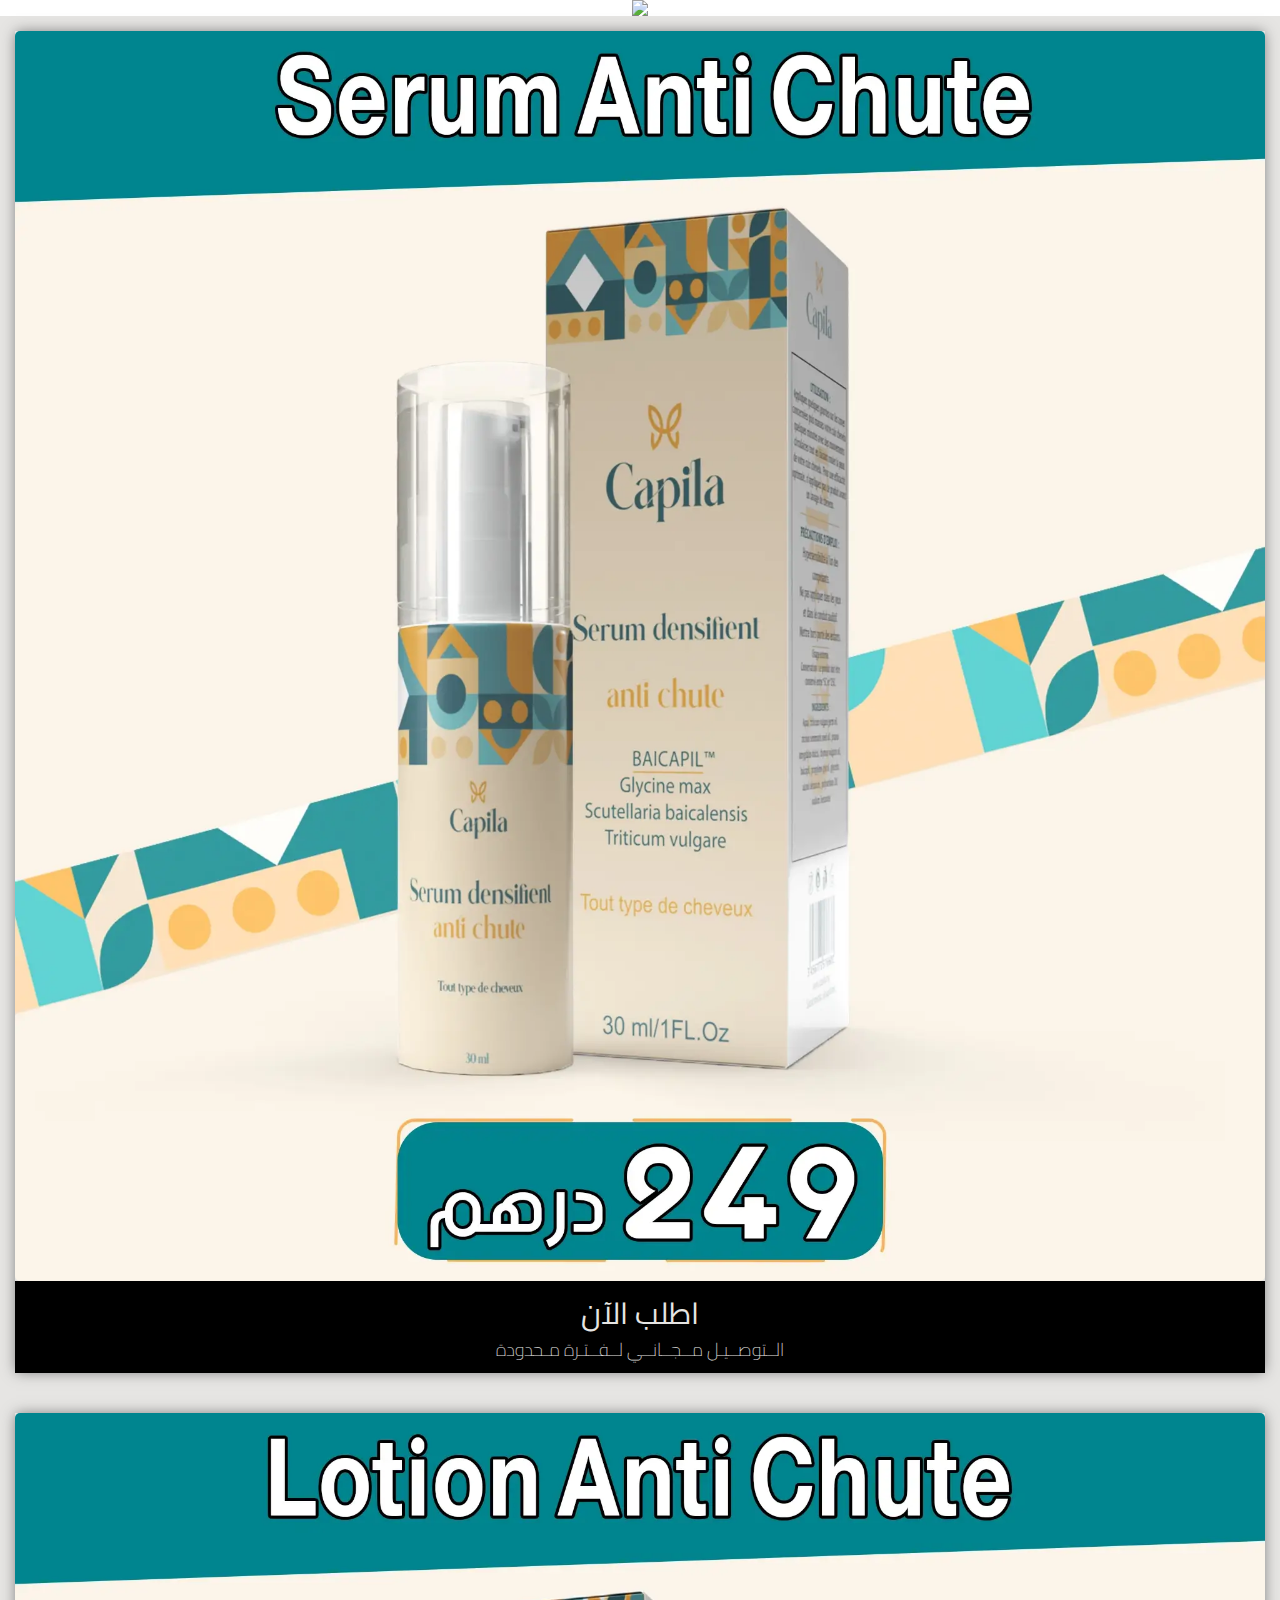
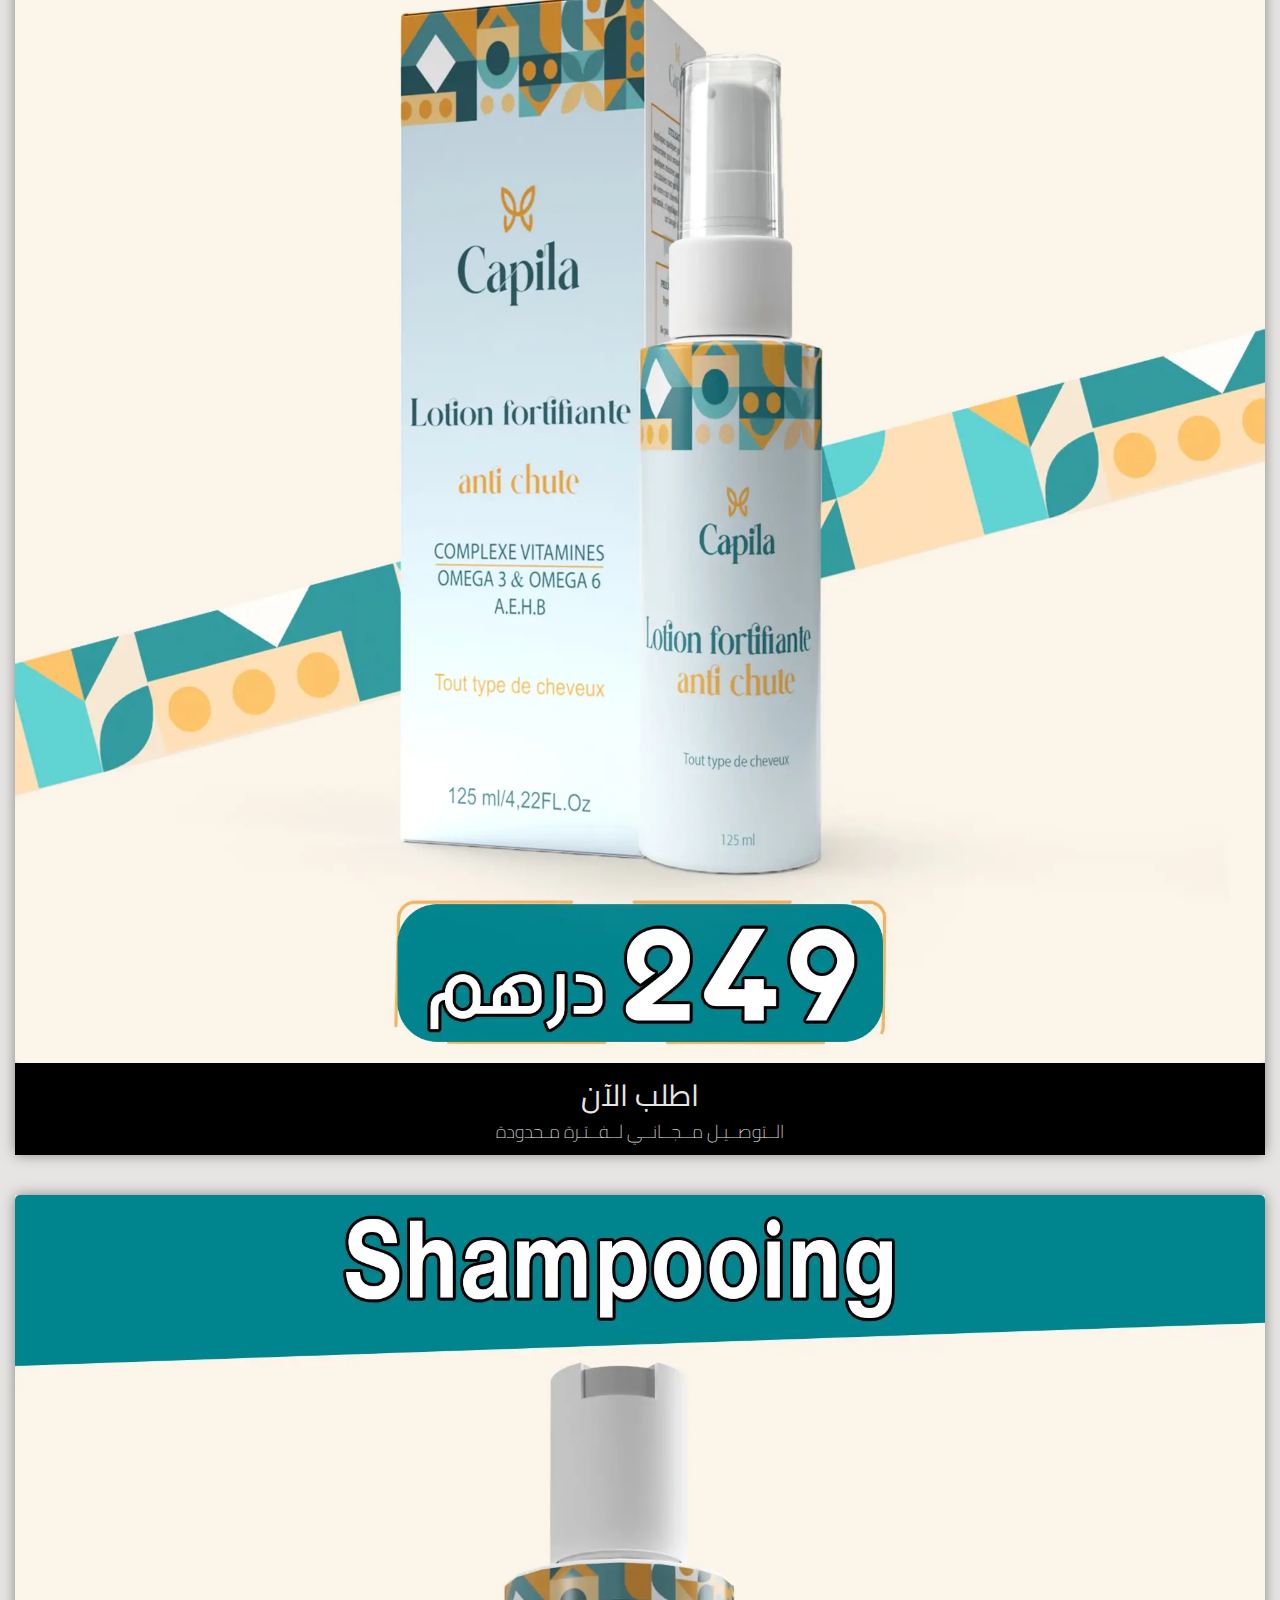
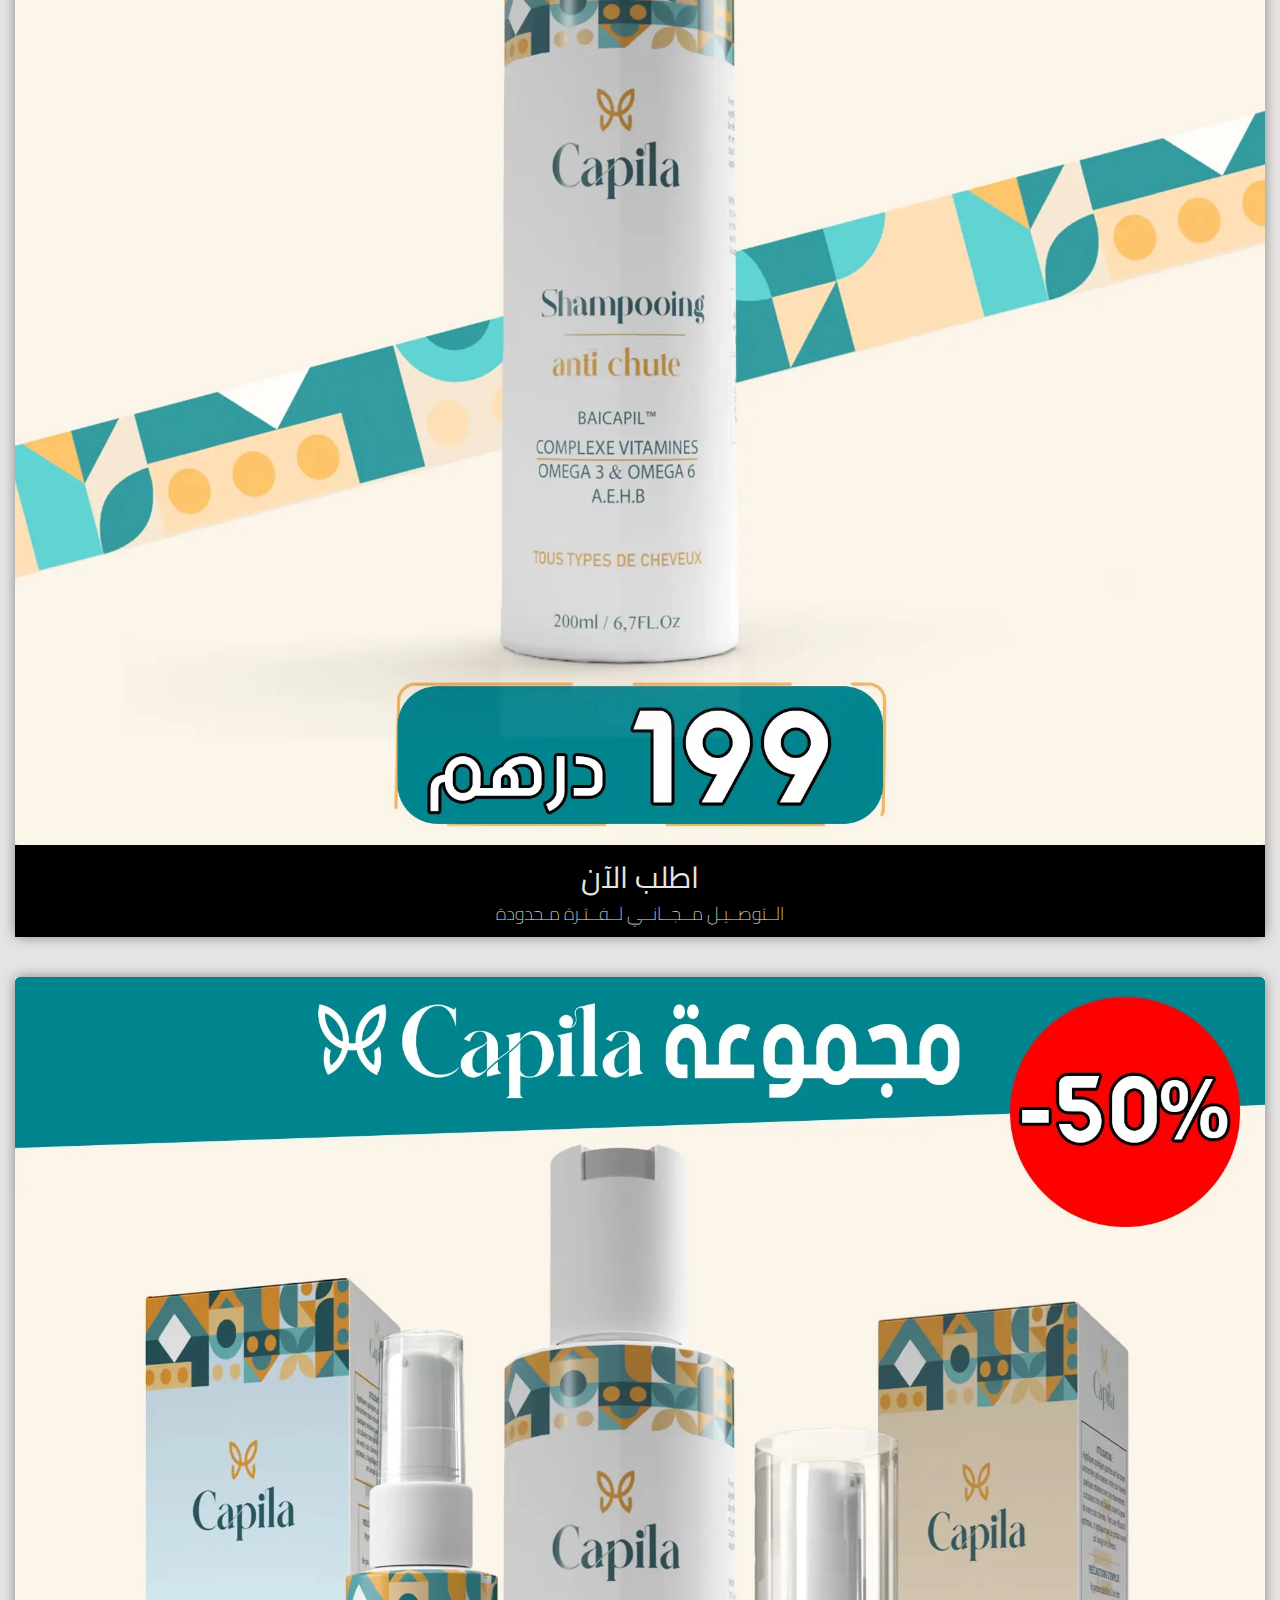
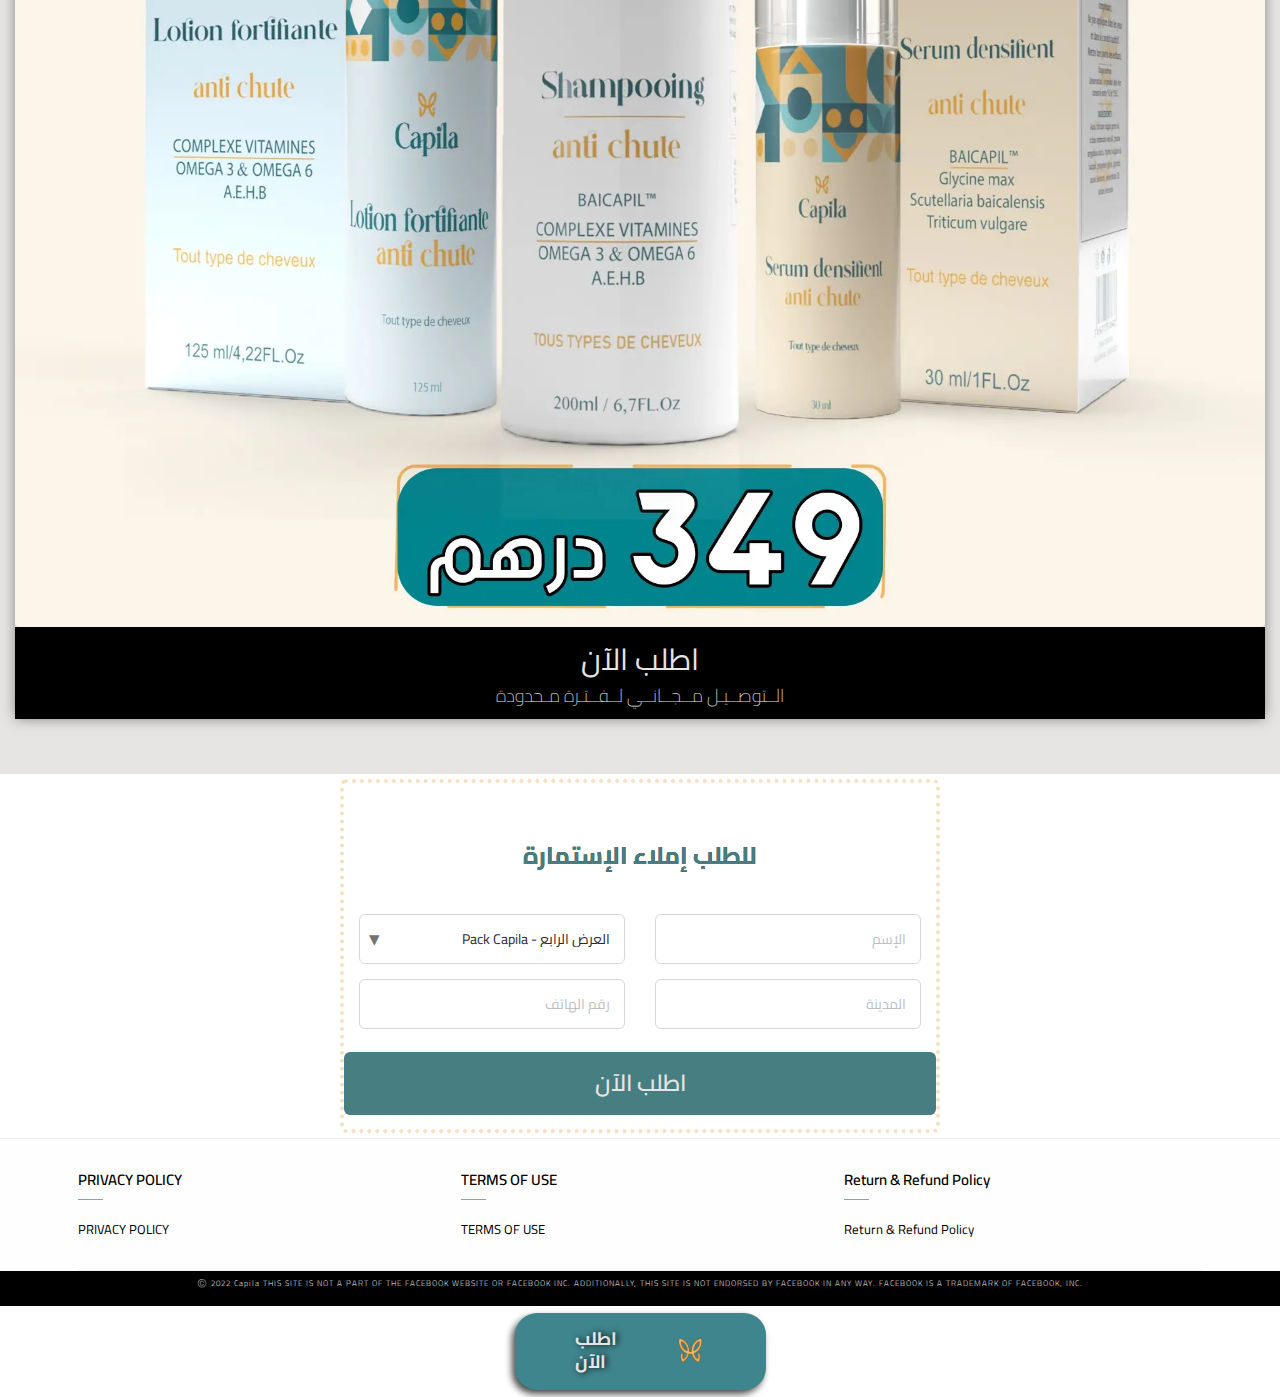
==== commit bb99c056: "Add files via upload" ====
--- a/index.html
+++ b/index.html
@@ -1,470 +1,261 @@
 <!DOCTYPE html>
-<html dir="rtl" lang="ar">
+<html dir="ltr">
 <head>
-<meta charset="UTF-8">
-<title> Capila </title>
-<meta name='robots' content='max-image-preview:large' />
-<meta name="viewport" content="width=device-width, initial-scale=10, maximum-scale=10" />
-<link rel="icon" type="image/png" href="img/favicon.png"/>
-<style type="text/css">
-img.wp-smiley,
-img.emoji {
-	display: inline !important;
-	border: none !important;
-	box-shadow: none !important;
-	height: 1em !important;
-	width: 1em !important;
-	margin: 0 .07em !important;
-	vertical-align: -0.1em !important;
-	background: none !important;
-	padding: 0 !important;
+    <meta charset="utf-8">
+    <meta http-equiv="X-UA-Compatible" content="IE=edge"> 
+    <meta name="viewport" content="user-scalable=no, width=device-width, initial-scale=1, maximum-scale=1" />
+    <title>Capila</title>
+    <meta name="theme-color" content="#FFF" />
+    <meta name="msapplication-navbutton-color" content="#FFF" />
+    <meta name="apple-mobile-web-app-capable" content="yes" />
+    <meta name="apple-mobile-web-app-status-bar-style" content="black-translucent" />
+    <meta name="format-detection" content="telephone=no" />
+	<meta property="og:title" content="Capila" />
+	<meta property="og:image" content="img/logo.png" />
+	<meta name="twitter:title" content="Capila" />
+	<meta name="twitter:description" content="" />
+	<meta name="twitter:images0" content="img/logo.png" />
+	<link rel="icon" type="image/png" href="img/icon.png" />
+	<style>:root {--primary-color: #6AB0BAFF;--light-primary-color: #ACD3D8FF;--dark-primary-color: #41838BFF;--secondary-color: #F8DAACFF;--body-background-color: #e6e5e3;--success-color: #00C853;--info-color: #40C4FF;--warning-color: #FFAB00;--danger-color: #F44336;}</style>
+	<link rel="stylesheet" href="https://fonts.googleapis.com/css?family=Cairo:400,700&amp;display=swap">
+	<link href="css/app.css" rel="stylesheet">
+	<link rel="stylesheet" href="css/style.css">
+	<style>
+	 *{font-family:cairo !important;}
+	 select , input{text-align:right;}
+	.checkout-section .checkout .main .checkout-form .checkout-groups {margin: 0px !important;}
+	.checkout-section .checkout .main .checkout-form .checkout-groups .form-group {margin: 0 0 15px;padding: 0 15px !important;}
+	.checkout-section .checkout .main .checkout-form .checkout-select:before {left: 10px !important;}
+	.navbar {overflow: hidden;position: fixed;top: 0;width: 100%;}
+	.navbar button {display: block;color: #f2f2f2;text-align: center;padding: 14px 16px;border-radius: 15px;font-size: 17px;margin: auto;margin-top: 5px;margin-bottom: 5px;font-weight: bolder;text-shadow: 2px 0px 6px black;}
+	</style>
+	<style>
+
+
+@keyframes glowing {
+  0% { box-shadow: 0 0 -10px #c4a300; }
+  40% { box-shadow: 0 0 20px #c4a300; }
+  60% { box-shadow: 0 0 20px #c4a300; }
+  100% { box-shadow: 0 0 -10px #c4a300; }
 }
-</style>
-
-	<style id='wp-block-library-inline-css' type='text/css'>
-:root{--wp-admin-theme-color:#007cba;--wp-admin-theme-color-darker-10:#006ba1;--wp-admin-theme-color-darker-20:#005a87;--wp-admin-border-width-focus:2px}@media (-webkit-min-device-pixel-ratio:2),(min-resolution:192dpi){:root{--wp-admin-border-width-focus:1.5px}}:root .has-pale-pink-background-color{background-color:#f78da7}:root .has-vivid-red-background-color{background-color:#cf2e2e}:root .has-luminous-vivid-orange-background-color{background-color:#ff6900}:root .has-luminous-vivid-amber-background-color{background-color:#fcb900}:root .has-light-green-cyan-background-color{background-color:#7bdcb5}:root .has-vivid-green-cyan-background-color{background-color:#00d084}:root .has-pale-cyan-blue-background-color{background-color:#8ed1fc}:root .has-vivid-cyan-blue-background-color{background-color:#0693e3}:root .has-vivid-purple-background-color{background-color:#9b51e0}:root .has-white-background-color{background-color:#fff}:root .has-very-light-gray-background-color{background-color:#eee}:root .has-cyan-bluish-gray-background-color{background-color:#abb8c3}:root .has-very-dark-gray-background-color{background-color:#313131}:root .has-black-background-color{background-color:#000}:root .has-pale-pink-color{color:#f78da7}:root .has-vivid-red-color{color:#cf2e2e}:root .has-luminous-vivid-orange-color{color:#ff6900}:root .has-luminous-vivid-amber-color{color:#fcb900}:root .has-light-green-cyan-color{color:#7bdcb5}:root .has-vivid-green-cyan-color{color:#00d084}:root .has-pale-cyan-blue-color{color:#8ed1fc}:root .has-vivid-cyan-blue-color{color:#0693e3}:root .has-vivid-purple-color{color:#9b51e0}:root .has-white-color{color:#fff}:root .has-very-light-gray-color{color:#eee}:root .has-cyan-bluish-gray-color{color:#abb8c3}:root .has-very-dark-gray-color{color:#313131}:root .has-black-color{color:#000}:root .has-vivid-cyan-blue-to-vivid-purple-gradient-background{background:linear-gradient(135deg,#0693e3,#9b51e0)}:root .has-vivid-green-cyan-to-vivid-cyan-blue-gradient-background{background:linear-gradient(135deg,#00d084,#0693e3)}:root .has-light-green-cyan-to-vivid-green-cyan-gradient-background{background:linear-gradient(135deg,#7adcb4,#00d082)}:root .has-luminous-vivid-amber-to-luminous-vivid-orange-gradient-background{background:linear-gradient(135deg,#fcb900,#ff6900)}:root .has-luminous-vivid-orange-to-vivid-red-gradient-background{background:linear-gradient(135deg,#ff6900,#cf2e2e)}:root .has-very-light-gray-to-cyan-bluish-gray-gradient-background{background:linear-gradient(135deg,#eee,#a9b8c3)}:root .has-cool-to-warm-spectrum-gradient-background{background:linear-gradient(135deg,#4aeadc,#9778d1 20%,#cf2aba 40%,#ee2c82 60%,#fb6962 80%,#fef84c)}:root .has-blush-light-purple-gradient-background{background:linear-gradient(135deg,#ffceec,#9896f0)}:root .has-blush-bordeaux-gradient-background{background:linear-gradient(135deg,#fecda5,#fe2d2d 50%,#6b003e)}:root .has-purple-crush-gradient-background{background:linear-gradient(135deg,#34e2e4,#4721fb 50%,#ab1dfe)}:root .has-luminous-dusk-gradient-background{background:linear-gradient(135deg,#ffcb70,#c751c0 50%,#4158d0)}:root .has-hazy-dawn-gradient-background{background:linear-gradient(135deg,#faaca8,#dad0ec)}:root .has-pale-ocean-gradient-background{background:linear-gradient(135deg,#fff5cb,#b6e3d4 50%,#33a7b5)}:root .has-electric-grass-gradient-background{background:linear-gradient(135deg,#caf880,#71ce7e)}:root .has-subdued-olive-gradient-background{background:linear-gradient(135deg,#fafae1,#67a671)}:root .has-atomic-cream-gradient-background{background:linear-gradient(135deg,#fdd79a,#004a59)}:root .has-nightshade-gradient-background{background:linear-gradient(135deg,#330968,#31cdcf)}:root .has-midnight-gradient-background{background:linear-gradient(135deg,#020381,#2874fc)}.has-small-font-size{font-size:.8125em}.has-normal-font-size,.has-regular-font-size{font-size:1em}.has-medium-font-size{font-size:1.25em}.has-large-font-size{font-size:2.25em}.has-huge-font-size,.has-larger-font-size{font-size:2.625em}.has-text-align-center{text-align:center}.has-text-align-left{text-align:left}.has-text-align-right{text-align:right}#end-resizable-editor-section{display:none}.aligncenter{clear:both}.items-justified-left{justify-content:flex-start}.items-justified-center{justify-content:center}.items-justified-right{justify-content:flex-end}.items-justified-space-between{justify-content:space-between}.screen-reader-text{border:0;clip:rect(1px,1px,1px,1px);-webkit-clip-path:inset(50%);clip-path:inset(50%);height:1px;margin:-1px;overflow:hidden;padding:0;position:absolute;width:1px;word-wrap:normal!important}.screen-reader-text:focus{background-color:#ddd;clip:auto!important;-webkit-clip-path:none;clip-path:none;color:#444;display:block;font-size:1em;height:auto;left:5px;line-height:normal;padding:15px 23px 14px;text-decoration:none;top:5px;width:auto;z-index:100000}
-</style>
-<style id='woocommerce-inline-inline-css' type='text/css'>
-.woocommerce form .form-row .required { visibility: visible; }
-</style>
-<link rel='stylesheet' id='elementor-frontend-css'  href='assets/frontend-rtl.min.css?ver=3.4.0' type='text/css' media='all' />
-<style id='elementor-frontend-inline-css' type='text/css'>
-@font-face{font-family:eicons;src:url(assets/fonts/eicons.eot?5.10.0);src:url(assets/fonts/eicons.eot?5.10.0#iefix) format("embedded-opentype"),url(assets/fonts/eicons.woff2?5.10.0) format("woff2"),url(assets/fonts/eicons.woff?5.10.0) format("woff"),url(assets/fonts/eicons.ttf?5.10.0) format("truetype"),url(assets/fonts/eicons.svg?5.10.0#eicon) format("svg");font-weight:400;font-style:normal}
-.elementor-kit-482{--e-global-color-primary:#6EC1E4;--e-global-color-secondary:#54595F;--e-global-color-text:#7A7A7A;--e-global-color-accent:#61CE70;--e-global-typography-primary-font-family:"Roboto";--e-global-typography-primary-font-weight:600;--e-global-typography-secondary-font-family:"Roboto Slab";--e-global-typography-secondary-font-weight:400;--e-global-typography-text-font-family:"Roboto";--e-global-typography-text-font-weight:400;--e-global-typography-accent-font-family:"Roboto";--e-global-typography-accent-font-weight:500;}.elementor-section.elementor-section-boxed > .elementor-container{max-width:1140px;}.elementor-widget:not(:last-child){margin-bottom:20px;}{}h1.entry-title{display:var(--page-title-display);}
-.elementor-widget-heading .elementor-heading-title{color:var( --e-global-color-primary );font-family:var( --e-global-typography-primary-font-family ), Sans-serif;font-weight:var( --e-global-typography-primary-font-weight );}.elementor-widget-image .widget-image-caption{color:var( --e-global-color-text );font-family:var( --e-global-typography-text-font-family ), Sans-serif;font-weight:var( --e-global-typography-text-font-weight );}.elementor-widget-text-editor{color:var( --e-global-color-text );font-family:var( --e-global-typography-text-font-family ), Sans-serif;font-weight:var( --e-global-typography-text-font-weight );}.elementor-widget-text-editor.elementor-drop-cap-view-stacked .elementor-drop-cap{background-color:var( --e-global-color-primary );}.elementor-widget-text-editor.elementor-drop-cap-view-framed .elementor-drop-cap, .elementor-widget-text-editor.elementor-drop-cap-view-default .elementor-drop-cap{color:var( --e-global-color-primary );border-color:var( --e-global-color-primary );}.elementor-widget-button .elementor-button{font-family:var( --e-global-typography-accent-font-family ), Sans-serif;font-weight:var( --e-global-typography-accent-font-weight );background-color:var( --e-global-color-accent );}.elementor-widget-divider{--divider-color:var( --e-global-color-secondary );}.elementor-widget-divider .elementor-divider__text{color:var( --e-global-color-secondary );font-family:var( --e-global-typography-secondary-font-family ), Sans-serif;font-weight:var( --e-global-typography-secondary-font-weight );}.elementor-widget-divider.elementor-view-stacked .elementor-icon{background-color:var( --e-global-color-secondary );}.elementor-widget-divider.elementor-view-framed .elementor-icon, .elementor-widget-divider.elementor-view-default .elementor-icon{color:var( --e-global-color-secondary );border-color:var( --e-global-color-secondary );}.elementor-widget-divider.elementor-view-framed .elementor-icon, .elementor-widget-divider.elementor-view-default .elementor-icon svg{fill:var( --e-global-color-secondary );}.elementor-widget-image-box .elementor-image-box-title{color:var( --e-global-color-primary );font-family:var( --e-global-typography-primary-font-family ), Sans-serif;font-weight:var( --e-global-typography-primary-font-weight );}.elementor-widget-image-box .elementor-image-box-description{color:var( --e-global-color-text );font-family:var( --e-global-typography-text-font-family ), Sans-serif;font-weight:var( --e-global-typography-text-font-weight );}.elementor-widget-icon.elementor-view-stacked .elementor-icon{background-color:var( --e-global-color-primary );}.elementor-widget-icon.elementor-view-framed .elementor-icon, .elementor-widget-icon.elementor-view-default .elementor-icon{color:var( --e-global-color-primary );border-color:var( --e-global-color-primary );}.elementor-widget-icon.elementor-view-framed .elementor-icon, .elementor-widget-icon.elementor-view-default .elementor-icon svg{fill:var( --e-global-color-primary );}.elementor-widget-icon-box.elementor-view-stacked .elementor-icon{background-color:var( --e-global-color-primary );}.elementor-widget-icon-box.elementor-view-framed .elementor-icon, .elementor-widget-icon-box.elementor-view-default .elementor-icon{fill:var( --e-global-color-primary );color:var( --e-global-color-primary );border-color:var( --e-global-color-primary );}.elementor-widget-icon-box .elementor-icon-box-title{color:var( --e-global-color-primary );}.elementor-widget-icon-box .elementor-icon-box-title, .elementor-widget-icon-box .elementor-icon-box-title a{font-family:var( --e-global-typography-primary-font-family ), Sans-serif;font-weight:var( --e-global-typography-primary-font-weight );}.elementor-widget-icon-box .elementor-icon-box-description{color:var( --e-global-color-text );font-family:var( --e-global-typography-text-font-family ), Sans-serif;font-weight:var( --e-global-typography-text-font-weight );}.elementor-widget-star-rating .elementor-star-rating__title{color:var( --e-global-color-text );font-family:var( --e-global-typography-text-font-family ), Sans-serif;font-weight:var( --e-global-typography-text-font-weight );}.elementor-widget-image-gallery .gallery-item .gallery-caption{font-family:var( --e-global-typography-accent-font-family ), Sans-serif;font-weight:var( --e-global-typography-accent-font-weight );}.elementor-widget-icon-list .elementor-icon-list-item:not(:last-child):after{border-color:var( --e-global-color-text );}.elementor-widget-icon-list .elementor-icon-list-icon i{color:var( --e-global-color-primary );}.elementor-widget-icon-list .elementor-icon-list-icon svg{fill:var( --e-global-color-primary );}.elementor-widget-icon-list .elementor-icon-list-text{color:var( --e-global-color-secondary );}.elementor-widget-icon-list .elementor-icon-list-item > .elementor-icon-list-text, .elementor-widget-icon-list .elementor-icon-list-item > a{font-family:var( --e-global-typography-text-font-family ), Sans-serif;font-weight:var( --e-global-typography-text-font-weight );}.elementor-widget-counter .elementor-counter-number-wrapper{color:var( --e-global-color-primary );font-family:var( --e-global-typography-primary-font-family ), Sans-serif;font-weight:var( --e-global-typography-primary-font-weight );}.elementor-widget-counter .elementor-counter-title{color:var( --e-global-color-secondary );font-family:var( --e-global-typography-secondary-font-family ), Sans-serif;font-weight:var( --e-global-typography-secondary-font-weight );}.elementor-widget-progress .elementor-progress-wrapper .elementor-progress-bar{background-color:var( --e-global-color-primary );}.elementor-widget-progress .elementor-title{color:var( --e-global-color-primary );font-family:var( --e-global-typography-text-font-family ), Sans-serif;font-weight:var( --e-global-typography-text-font-weight );}.elementor-widget-testimonial .elementor-testimonial-content{color:var( --e-global-color-text );font-family:var( --e-global-typography-text-font-family ), Sans-serif;font-weight:var( --e-global-typography-text-font-weight );}.elementor-widget-testimonial .elementor-testimonial-name{color:var( --e-global-color-primary );font-family:var( --e-global-typography-primary-font-family ), Sans-serif;font-weight:var( --e-global-typography-primary-font-weight );}.elementor-widget-testimonial .elementor-testimonial-job{color:var( --e-global-color-secondary );font-family:var( --e-global-typography-secondary-font-family ), Sans-serif;font-weight:var( --e-global-typography-secondary-font-weight );}.elementor-widget-tabs .elementor-tab-title, .elementor-widget-tabs .elementor-tab-title a{color:var( --e-global-color-primary );}.elementor-widget-tabs .elementor-tab-title.elementor-active,
-					 .elementor-widget-tabs .elementor-tab-title.elementor-active a{color:var( --e-global-color-accent );}.elementor-widget-tabs .elementor-tab-title{font-family:var( --e-global-typography-primary-font-family ), Sans-serif;font-weight:var( --e-global-typography-primary-font-weight );}body{display:none;}.elementor-widget-tabs .elementor-tab-content{color:var( --e-global-color-text );font-family:var( --e-global-typography-text-font-family ), Sans-serif;font-weight:var( --e-global-typography-text-font-weight );}.elementor-widget-accordion .elementor-accordion-icon, .elementor-widget-accordion .elementor-accordion-title{color:var( --e-global-color-primary );}.elementor-widget-accordion .elementor-accordion-icon svg{fill:var( --e-global-color-primary );}.elementor-widget-accordion .elementor-active .elementor-accordion-icon, .elementor-widget-accordion .elementor-active .elementor-accordion-title{color:var( --e-global-color-accent );}.elementor-widget-accordion .elementor-active .elementor-accordion-icon svg{fill:var( --e-global-color-accent );}.elementor-widget-accordion .elementor-accordion-title{font-family:var( --e-global-typography-primary-font-family ), Sans-serif;font-weight:var( --e-global-typography-primary-font-weight );}.elementor-widget-accordion .elementor-tab-content{color:var( --e-global-color-text );font-family:var( --e-global-typography-text-font-family ), Sans-serif;font-weight:var( --e-global-typography-text-font-weight );}.elementor-widget-toggle .elementor-toggle-title, .elementor-widget-toggle .elementor-toggle-icon{color:var( --e-global-color-primary );}.elementor-widget-toggle .elementor-toggle-icon svg{fill:var( --e-global-color-primary );}.elementor-widget-toggle .elementor-tab-title.elementor-active a, .elementor-widget-toggle .elementor-tab-title.elementor-active .elementor-toggle-icon{color:var( --e-global-color-accent );}.elementor-widget-toggle .elementor-toggle-title{font-family:var( --e-global-typography-primary-font-family ), Sans-serif;font-weight:var( --e-global-typography-primary-font-weight );}.elementor-widget-toggle .elementor-tab-content{color:var( --e-global-color-text );font-family:var( --e-global-typography-text-font-family ), Sans-serif;font-weight:var( --e-global-typography-text-font-weight );}.elementor-widget-alert .elementor-alert-title{font-family:var( --e-global-typography-primary-font-family ), Sans-serif;font-weight:var( --e-global-typography-primary-font-weight );}.elementor-widget-alert .elementor-alert-description{font-family:var( --e-global-typography-text-font-family ), Sans-serif;font-weight:var( --e-global-typography-text-font-weight );}.elementor-widget-text-path{font-family:var( --e-global-typography-text-font-family ), Sans-serif;font-weight:var( --e-global-typography-text-font-weight );}.elementor-widget-theme-site-logo .widget-image-caption{color:var( --e-global-color-text );font-family:var( --e-global-typography-text-font-family ), Sans-serif;font-weight:var( --e-global-typography-text-font-weight );}.elementor-widget-theme-site-title .elementor-heading-title{color:var( --e-global-color-primary );font-family:var( --e-global-typography-primary-font-family ), Sans-serif;font-weight:var( --e-global-typography-primary-font-weight );}.elementor-widget-theme-page-title .elementor-heading-title{color:var( --e-global-color-primary );font-family:var( --e-global-typography-primary-font-family ), Sans-serif;font-weight:var( --e-global-typography-primary-font-weight );}.elementor-widget-theme-post-title .elementor-heading-title{color:var( --e-global-color-primary );font-family:var( --e-global-typography-primary-font-family ), Sans-serif;font-weight:var( --e-global-typography-primary-font-weight );}.elementor-widget-theme-post-excerpt .elementor-widget-container{color:var( --e-global-color-text );font-family:var( --e-global-typography-text-font-family ), Sans-serif;font-weight:var( --e-global-typography-text-font-weight );}.elementor-widget-theme-post-content{color:var( --e-global-color-text );font-family:var( --e-global-typography-text-font-family ), Sans-serif;font-weight:var( --e-global-typography-text-font-weight );}.elementor-widget-theme-post-featured-image .widget-image-caption{color:var( --e-global-color-text );font-family:var( --e-global-typography-text-font-family ), Sans-serif;font-weight:var( --e-global-typography-text-font-weight );}.elementor-widget-theme-archive-title .elementor-heading-title{color:var( --e-global-color-primary );font-family:var( --e-global-typography-primary-font-family ), Sans-serif;font-weight:var( --e-global-typography-primary-font-weight );}.elementor-widget-archive-posts .elementor-post__title, .elementor-widget-archive-posts .elementor-post__title a{color:var( --e-global-color-secondary );font-family:var( --e-global-typography-primary-font-family ), Sans-serif;font-weight:var( --e-global-typography-primary-font-weight );}.elementor-widget-archive-posts .elementor-post__meta-data{font-family:var( --e-global-typography-secondary-font-family ), Sans-serif;font-weight:var( --e-global-typography-secondary-font-weight );}.elementor-widget-archive-posts .elementor-post__excerpt p{font-family:var( --e-global-typography-text-font-family ), Sans-serif;font-weight:var( --e-global-typography-text-font-weight );}.elementor-widget-archive-posts .elementor-post__read-more{color:var( --e-global-color-accent );font-family:var( --e-global-typography-accent-font-family ), Sans-serif;font-weight:var( --e-global-typography-accent-font-weight );}.elementor-widget-archive-posts .elementor-post__card .elementor-post__badge{background-color:var( --e-global-color-accent );font-family:var( --e-global-typography-accent-font-family ), Sans-serif;font-weight:var( --e-global-typography-accent-font-weight );}.elementor-widget-archive-posts .elementor-pagination{font-family:var( --e-global-typography-secondary-font-family ), Sans-serif;font-weight:var( --e-global-typography-secondary-font-weight );}.elementor-widget-archive-posts .elementor-posts-nothing-found{color:var( --e-global-color-text );font-family:var( --e-global-typography-text-font-family ), Sans-serif;font-weight:var( --e-global-typography-text-font-weight );}.elementor-widget-posts .elementor-post__title, .elementor-widget-posts .elementor-post__title a{color:var( --e-global-color-secondary );font-family:var( --e-global-typography-primary-font-family ), Sans-serif;font-weight:var( --e-global-typography-primary-font-weight );}.elementor-widget-posts .elementor-post__meta-data{font-family:var( --e-global-typography-secondary-font-family ), Sans-serif;font-weight:var( --e-global-typography-secondary-font-weight );}.elementor-widget-posts .elementor-post__excerpt p{font-family:var( --e-global-typography-text-font-family ), Sans-serif;font-weight:var( --e-global-typography-text-font-weight );}.elementor-widget-posts .elementor-post__read-more{color:var( --e-global-color-accent );font-family:var( --e-global-typography-accent-font-family ), Sans-serif;font-weight:var( --e-global-typography-accent-font-weight );}.elementor-widget-posts .elementor-post__card .elementor-post__badge{background-color:var( --e-global-color-accent );font-family:var( --e-global-typography-accent-font-family ), Sans-serif;font-weight:var( --e-global-typography-accent-font-weight );}.elementor-widget-posts .elementor-pagination{font-family:var( --e-global-typography-secondary-font-family ), Sans-serif;font-weight:var( --e-global-typography-secondary-font-weight );}.elementor-widget-portfolio a .elementor-portfolio-item__overlay{background-color:var( --e-global-color-accent );}.elementor-widget-portfolio .elementor-portfolio-item__title{font-family:var( --e-global-typography-primary-font-family ), Sans-serif;font-weight:var( --e-global-typography-primary-font-weight );}.elementor-widget-portfolio .elementor-portfolio__filter{color:var( --e-global-color-text );font-family:var( --e-global-typography-primary-font-family ), Sans-serif;font-weight:var( --e-global-typography-primary-font-weight );}.elementor-widget-portfolio .elementor-portfolio__filter.elementor-active{color:var( --e-global-color-primary );}.elementor-widget-gallery .elementor-gallery-item__title{font-family:var( --e-global-typography-primary-font-family ), Sans-serif;font-weight:var( --e-global-typography-primary-font-weight );}.elementor-widget-gallery .elementor-gallery-item__description{font-family:var( --e-global-typography-text-font-family ), Sans-serif;font-weight:var( --e-global-typography-text-font-weight );}.elementor-widget-gallery{--galleries-title-color-normal:var( --e-global-color-primary );--galleries-title-color-hover:var( --e-global-color-secondary );--galleries-pointer-bg-color-hover:var( --e-global-color-accent );--gallery-title-color-active:var( --e-global-color-secondary );--galleries-pointer-bg-color-active:var( --e-global-color-accent );}.elementor-widget-gallery .elementor-gallery-title{font-family:var( --e-global-typography-primary-font-family ), Sans-serif;font-weight:var( --e-global-typography-primary-font-weight );}.elementor-widget-form .elementor-field-group > label, .elementor-widget-form .elementor-field-subgroup label{color:var( --e-global-color-text );}.elementor-widget-form .elementor-field-group > label{font-family:var( --e-global-typography-text-font-family ), Sans-serif;font-weight:var( --e-global-typography-text-font-weight );}.elementor-widget-form .elementor-field-type-html{color:var( --e-global-color-text );font-family:var( --e-global-typography-text-font-family ), Sans-serif;font-weight:var( --e-global-typography-text-font-weight );}.elementor-widget-form .elementor-field-group .elementor-field{color:var( --e-global-color-text );}.elementor-widget-form .elementor-field-group .elementor-field, .elementor-widget-form .elementor-field-subgroup label{font-family:var( --e-global-typography-text-font-family ), Sans-serif;font-weight:var( --e-global-typography-text-font-weight );}.elementor-widget-form .elementor-button{font-family:var( --e-global-typography-accent-font-family ), Sans-serif;font-weight:var( --e-global-typography-accent-font-weight );}.elementor-widget-form .e-form__buttons__wrapper__button-next{background-color:var( --e-global-color-accent );}.elementor-widget-form .elementor-button[type="submit"]{background-color:var( --e-global-color-accent );}.elementor-widget-form .e-form__buttons__wrapper__button-previous{background-color:var( --e-global-color-accent );}.elementor-widget-form .elementor-message{font-family:var( --e-global-typography-text-font-family ), Sans-serif;font-weight:var( --e-global-typography-text-font-weight );}.elementor-widget-form .e-form__indicators__indicator, .elementor-widget-form .e-form__indicators__indicator__label{font-family:var( --e-global-typography-accent-font-family ), Sans-serif;font-weight:var( --e-global-typography-accent-font-weight );}.elementor-widget-form{--e-form-steps-indicator-inactive-primary-color:var( --e-global-color-text );--e-form-steps-indicator-active-primary-color:var( --e-global-color-accent );--e-form-steps-indicator-completed-primary-color:var( --e-global-color-accent );--e-form-steps-indicator-progress-color:var( --e-global-color-accent );--e-form-steps-indicator-progress-background-color:var( --e-global-color-text );--e-form-steps-indicator-progress-meter-color:var( --e-global-color-text );}.elementor-widget-form .e-form__indicators__indicator__progress__meter{font-family:var( --e-global-typography-accent-font-family ), Sans-serif;font-weight:var( --e-global-typography-accent-font-weight );}.elementor-widget-login .elementor-field-group > a{color:var( --e-global-color-text );}.elementor-widget-login .elementor-field-group > a:hover{color:var( --e-global-color-accent );}.elementor-widget-login .elementor-form-fields-wrapper label{color:var( --e-global-color-text );font-family:var( --e-global-typography-text-font-family ), Sans-serif;font-weight:var( --e-global-typography-text-font-weight );}.elementor-widget-login .elementor-field-group .elementor-field{color:var( --e-global-color-text );}.elementor-widget-login .elementor-field-group .elementor-field, .elementor-widget-login .elementor-field-subgroup label{font-family:var( --e-global-typography-text-font-family ), Sans-serif;font-weight:var( --e-global-typography-text-font-weight );}.elementor-widget-login .elementor-button{font-family:var( --e-global-typography-accent-font-family ), Sans-serif;font-weight:var( --e-global-typography-accent-font-weight );background-color:var( --e-global-color-accent );}.elementor-widget-login .elementor-widget-container .elementor-login__logged-in-message{color:var( --e-global-color-text );font-family:var( --e-global-typography-text-font-family ), Sans-serif;font-weight:var( --e-global-typography-text-font-weight );}.elementor-widget-slides .elementor-slide-heading{font-family:var( --e-global-typography-primary-font-family ), Sans-serif;font-weight:var( --e-global-typography-primary-font-weight );}.elementor-widget-slides .elementor-slide-description{font-family:var( --e-global-typography-secondary-font-family ), Sans-serif;font-weight:var( --e-global-typography-secondary-font-weight );}.elementor-widget-slides .elementor-slide-button{font-family:var( --e-global-typography-accent-font-family ), Sans-serif;font-weight:var( --e-global-typography-accent-font-weight );}.elementor-widget-nav-menu .elementor-nav-menu .elementor-item{font-family:var( --e-global-typography-primary-font-family ), Sans-serif;font-weight:var( --e-global-typography-primary-font-weight );}.elementor-widget-nav-menu .elementor-nav-menu--main .elementor-item{color:var( --e-global-color-text );fill:var( --e-global-color-text );}.elementor-widget-nav-menu .elementor-nav-menu--main .elementor-item:hover,
-					.elementor-widget-nav-menu .elementor-nav-menu--main .elementor-item.elementor-item-active,
-					.elementor-widget-nav-menu .elementor-nav-menu--main .elementor-item.highlighted,
-					.elementor-widget-nav-menu .elementor-nav-menu--main .elementor-item:focus{color:var( --e-global-color-accent );fill:var( --e-global-color-accent );}.elementor-widget-nav-menu .elementor-nav-menu--main:not(.e--pointer-framed) .elementor-item:before,
-					.elementor-widget-nav-menu .elementor-nav-menu--main:not(.e--pointer-framed) .elementor-item:after{background-color:var( --e-global-color-accent );}.elementor-widget-nav-menu .e--pointer-framed .elementor-item:before,
-					.elementor-widget-nav-menu .e--pointer-framed .elementor-item:after{border-color:var( --e-global-color-accent );}.elementor-widget-nav-menu .elementor-nav-menu--dropdown .elementor-item, .elementor-widget-nav-menu .elementor-nav-menu--dropdown  .elementor-sub-item{font-family:var( --e-global-typography-accent-font-family ), Sans-serif;font-weight:var( --e-global-typography-accent-font-weight );}.elementor-widget-animated-headline .elementor-headline-dynamic-wrapper path{stroke:var( --e-global-color-accent );}.elementor-widget-animated-headline .elementor-headline-plain-text{color:var( --e-global-color-secondary );}.elementor-widget-animated-headline .elementor-headline{font-family:var( --e-global-typography-primary-font-family ), Sans-serif;font-weight:var( --e-global-typography-primary-font-weight );}.elementor-widget-animated-headline{--dynamic-text-color:var( --e-global-color-secondary );}.elementor-widget-animated-headline .elementor-headline-dynamic-text{font-family:var( --e-global-typography-primary-font-family ), Sans-serif;font-weight:var( --e-global-typography-primary-font-weight );}.elementor-widget-hotspot .widget-image-caption{font-family:var( --e-global-typography-text-font-family ), Sans-serif;font-weight:var( --e-global-typography-text-font-weight );}.elementor-widget-hotspot{--hotspot-color:var( --e-global-color-primary );--hotspot-box-color:var( --e-global-color-secondary );--tooltip-color:var( --e-global-color-secondary );}.elementor-widget-hotspot .e-hotspot__label{font-family:var( --e-global-typography-primary-font-family ), Sans-serif;font-weight:var( --e-global-typography-primary-font-weight );}.elementor-widget-hotspot .e-hotspot__tooltip{font-family:var( --e-global-typography-secondary-font-family ), Sans-serif;font-weight:var( --e-global-typography-secondary-font-weight );}.elementor-widget-price-list .elementor-price-list-header{color:var( --e-global-color-primary );font-family:var( --e-global-typography-primary-font-family ), Sans-serif;font-weight:var( --e-global-typography-primary-font-weight );}.elementor-widget-price-list .elementor-price-list-description{color:var( --e-global-color-text );font-family:var( --e-global-typography-text-font-family ), Sans-serif;font-weight:var( --e-global-typography-text-font-weight );}.elementor-widget-price-list .elementor-price-list-separator{border-bottom-color:var( --e-global-color-secondary );}.elementor-widget-price-table .elementor-price-table__header{background-color:var( --e-global-color-secondary );}.elementor-widget-price-table .elementor-price-table__heading{font-family:var( --e-global-typography-primary-font-family ), Sans-serif;font-weight:var( --e-global-typography-primary-font-weight );}.elementor-widget-price-table .elementor-price-table__subheading{font-family:var( --e-global-typography-secondary-font-family ), Sans-serif;font-weight:var( --e-global-typography-secondary-font-weight );}.elementor-widget-price-table .elementor-price-table__price{font-family:var( --e-global-typography-primary-font-family ), Sans-serif;font-weight:var( --e-global-typography-primary-font-weight );}.elementor-widget-price-table .elementor-price-table__original-price{color:var( --e-global-color-secondary );font-family:var( --e-global-typography-primary-font-family ), Sans-serif;font-weight:var( --e-global-typography-primary-font-weight );}.elementor-widget-price-table .elementor-price-table__period{color:var( --e-global-color-secondary );font-family:var( --e-global-typography-secondary-font-family ), Sans-serif;font-weight:var( --e-global-typography-secondary-font-weight );}.elementor-widget-price-table .elementor-price-table__features-list{color:var( --e-global-color-text );}.elementor-widget-price-table .elementor-price-table__features-list li{font-family:var( --e-global-typography-text-font-family ), Sans-serif;font-weight:var( --e-global-typography-text-font-weight );}.elementor-widget-price-table .elementor-price-table__features-list li:before{border-top-color:var( --e-global-color-text );}.elementor-widget-price-table .elementor-price-table__button{font-family:var( --e-global-typography-accent-font-family ), Sans-serif;font-weight:var( --e-global-typography-accent-font-weight );background-color:var( --e-global-color-accent );}.elementor-widget-price-table .elementor-price-table__additional_info{color:var( --e-global-color-text );font-family:var( --e-global-typography-text-font-family ), Sans-serif;font-weight:var( --e-global-typography-text-font-weight );}.elementor-widget-price-table .elementor-price-table__ribbon-inner{background-color:var( --e-global-color-accent );font-family:var( --e-global-typography-accent-font-family ), Sans-serif;font-weight:var( --e-global-typography-accent-font-weight );}.elementor-widget-flip-box .elementor-flip-box__front .elementor-flip-box__layer__title{font-family:var( --e-global-typography-primary-font-family ), Sans-serif;font-weight:var( --e-global-typography-primary-font-weight );}.elementor-widget-flip-box .elementor-flip-box__front .elementor-flip-box__layer__description{font-family:var( --e-global-typography-text-font-family ), Sans-serif;font-weight:var( --e-global-typography-text-font-weight );}.elementor-widget-flip-box .elementor-flip-box__back .elementor-flip-box__layer__title{font-family:var( --e-global-typography-primary-font-family ), Sans-serif;font-weight:var( --e-global-typography-primary-font-weight );}.elementor-widget-flip-box .elementor-flip-box__back .elementor-flip-box__layer__description{font-family:var( --e-global-typography-text-font-family ), Sans-serif;font-weight:var( --e-global-typography-text-font-weight );}.elementor-widget-flip-box .elementor-flip-box__button{font-family:var( --e-global-typography-accent-font-family ), Sans-serif;font-weight:var( --e-global-typography-accent-font-weight );}.elementor-widget-call-to-action .elementor-cta__title{font-family:var( --e-global-typography-primary-font-family ), Sans-serif;font-weight:var( --e-global-typography-primary-font-weight );}.elementor-widget-call-to-action .elementor-cta__description{font-family:var( --e-global-typography-text-font-family ), Sans-serif;font-weight:var( --e-global-typography-text-font-weight );}.elementor-widget-call-to-action .elementor-cta__button{font-family:var( --e-global-typography-accent-font-family ), Sans-serif;font-weight:var( --e-global-typography-accent-font-weight );}.elementor-widget-call-to-action .elementor-ribbon-inner{background-color:var( --e-global-color-accent );font-family:var( --e-global-typography-accent-font-family ), Sans-serif;font-weight:var( --e-global-typography-accent-font-weight );}.elementor-widget-media-carousel .elementor-carousel-image-overlay{font-family:var( --e-global-typography-accent-font-family ), Sans-serif;font-weight:var( --e-global-typography-accent-font-weight );}.elementor-widget-testimonial-carousel .elementor-testimonial__text{color:var( --e-global-color-text );font-family:var( --e-global-typography-text-font-family ), Sans-serif;font-weight:var( --e-global-typography-text-font-weight );}.elementor-widget-testimonial-carousel .elementor-testimonial__name{color:var( --e-global-color-text );font-family:var( --e-global-typography-primary-font-family ), Sans-serif;font-weight:var( --e-global-typography-primary-font-weight );}.elementor-widget-testimonial-carousel .elementor-testimonial__title{color:var( --e-global-color-primary );font-family:var( --e-global-typography-secondary-font-family ), Sans-serif;font-weight:var( --e-global-typography-secondary-font-weight );}.elementor-widget-reviews .elementor-testimonial__header, .elementor-widget-reviews .elementor-testimonial__name{font-family:var( --e-global-typography-primary-font-family ), Sans-serif;font-weight:var( --e-global-typography-primary-font-weight );}.elementor-widget-reviews .elementor-testimonial__text{font-family:var( --e-global-typography-text-font-family ), Sans-serif;font-weight:var( --e-global-typography-text-font-weight );}.elementor-widget-table-of-contents{--header-color:var( --e-global-color-secondary );--item-text-color:var( --e-global-color-text );--item-text-hover-color:var( --e-global-color-accent );--marker-color:var( --e-global-color-text );}.elementor-widget-table-of-contents .elementor-toc__header, .elementor-widget-table-of-contents .elementor-toc__header-title{font-family:var( --e-global-typography-primary-font-family ), Sans-serif;font-weight:var( --e-global-typography-primary-font-weight );}.elementor-widget-table-of-contents .elementor-toc__list-item{font-family:var( --e-global-typography-text-font-family ), Sans-serif;font-weight:var( --e-global-typography-text-font-weight );}.elementor-widget-countdown .elementor-countdown-item{background-color:var( --e-global-color-primary );}.elementor-widget-countdown .elementor-countdown-digits{font-family:var( --e-global-typography-text-font-family ), Sans-serif;font-weight:var( --e-global-typography-text-font-weight );}.elementor-widget-countdown .elementor-countdown-label{font-family:var( --e-global-typography-secondary-font-family ), Sans-serif;font-weight:var( --e-global-typography-secondary-font-weight );}.elementor-widget-countdown .elementor-countdown-expire--message{color:var( --e-global-color-text );font-family:var( --e-global-typography-text-font-family ), Sans-serif;font-weight:var( --e-global-typography-text-font-weight );}.elementor-widget-search-form input[type="search"].elementor-search-form__input{font-family:var( --e-global-typography-text-font-family ), Sans-serif;font-weight:var( --e-global-typography-text-font-weight );}.elementor-widget-search-form .elementor-search-form__input,
-					.elementor-widget-search-form .elementor-search-form__icon,
-					.elementor-widget-search-form .elementor-lightbox .dialog-lightbox-close-button,
-					.elementor-widget-search-form .elementor-lightbox .dialog-lightbox-close-button:hover,
-					.elementor-widget-search-form.elementor-search-form--skin-full_screen input[type="search"].elementor-search-form__input{color:var( --e-global-color-text );fill:var( --e-global-color-text );}.elementor-widget-search-form .elementor-search-form__submit{font-family:var( --e-global-typography-text-font-family ), Sans-serif;font-weight:var( --e-global-typography-text-font-weight );background-color:var( --e-global-color-secondary );}.elementor-widget-author-box .elementor-author-box__name{color:var( --e-global-color-secondary );font-family:var( --e-global-typography-primary-font-family ), Sans-serif;font-weight:var( --e-global-typography-primary-font-weight );}.elementor-widget-author-box .elementor-author-box__bio{color:var( --e-global-color-text );font-family:var( --e-global-typography-text-font-family ), Sans-serif;font-weight:var( --e-global-typography-text-font-weight );}.elementor-widget-author-box .elementor-author-box__button{color:var( --e-global-color-secondary );border-color:var( --e-global-color-secondary );font-family:var( --e-global-typography-accent-font-family ), Sans-serif;font-weight:var( --e-global-typography-accent-font-weight );}.elementor-widget-author-box .elementor-author-box__button:hover{border-color:var( --e-global-color-secondary );color:var( --e-global-color-secondary );}.elementor-widget-post-navigation span.post-navigation__prev--label{color:var( --e-global-color-text );}.elementor-widget-post-navigation span.post-navigation__next--label{color:var( --e-global-color-text );}.elementor-widget-post-navigation span.post-navigation__prev--label, .elementor-widget-post-navigation span.post-navigation__next--label{font-family:var( --e-global-typography-secondary-font-family ), Sans-serif;font-weight:var( --e-global-typography-secondary-font-weight );}.elementor-widget-post-navigation span.post-navigation__prev--title, .elementor-widget-post-navigation span.post-navigation__next--title{color:var( --e-global-color-secondary );font-family:var( --e-global-typography-secondary-font-family ), Sans-serif;font-weight:var( --e-global-typography-secondary-font-weight );}.elementor-widget-post-info .elementor-icon-list-item:not(:last-child):after{border-color:var( --e-global-color-text );}.elementor-widget-post-info .elementor-icon-list-icon i{color:var( --e-global-color-primary );}.elementor-widget-post-info .elementor-icon-list-icon svg{fill:var( --e-global-color-primary );}.elementor-widget-post-info .elementor-icon-list-text, .elementor-widget-post-info .elementor-icon-list-text a{color:var( --e-global-color-secondary );}.elementor-widget-post-info .elementor-icon-list-item{font-family:var( --e-global-typography-text-font-family ), Sans-serif;font-weight:var( --e-global-typography-text-font-weight );}.elementor-widget-sitemap .elementor-sitemap-title{color:var( --e-global-color-primary );font-family:var( --e-global-typography-primary-font-family ), Sans-serif;font-weight:var( --e-global-typography-primary-font-weight );}.elementor-widget-sitemap .elementor-sitemap-item, .elementor-widget-sitemap span.elementor-sitemap-list, .elementor-widget-sitemap .elementor-sitemap-item a{color:var( --e-global-color-text );font-family:var( --e-global-typography-text-font-family ), Sans-serif;font-weight:var( --e-global-typography-text-font-weight );}.elementor-widget-sitemap .elementor-sitemap-item{color:var( --e-global-color-text );}.elementor-widget-blockquote .elementor-blockquote__content{color:var( --e-global-color-text );}.elementor-widget-blockquote .elementor-blockquote__author{color:var( --e-global-color-secondary );}.elementor-widget-wc-archive-products.elementor-wc-products ul.products li.product .woocommerce-loop-product__title{color:var( --e-global-color-primary );}.elementor-widget-wc-archive-products.elementor-wc-products ul.products li.product .woocommerce-loop-category__title{color:var( --e-global-color-primary );}.elementor-widget-wc-archive-products.elementor-wc-products ul.products li.product .woocommerce-loop-product__title, .elementor-widget-wc-archive-products.elementor-wc-products ul.products li.product .woocommerce-loop-category__title{font-family:var( --e-global-typography-primary-font-family ), Sans-serif;font-weight:var( --e-global-typography-primary-font-weight );}.elementor-widget-wc-archive-products.elementor-wc-products ul.products li.product .price{color:var( --e-global-color-primary );font-family:var( --e-global-typography-primary-font-family ), Sans-serif;font-weight:var( --e-global-typography-primary-font-weight );}.elementor-widget-wc-archive-products.elementor-wc-products ul.products li.product .price ins{color:var( --e-global-color-primary );}.elementor-widget-wc-archive-products.elementor-wc-products ul.products li.product .price ins .amount{color:var( --e-global-color-primary );}.elementor-widget-wc-archive-products.elementor-wc-products ul.products li.product .price del{color:var( --e-global-color-primary );}.elementor-widget-wc-archive-products.elementor-wc-products ul.products li.product .price del .amount{color:var( --e-global-color-primary );}.elementor-widget-wc-archive-products.elementor-wc-products ul.products li.product .price del {font-family:var( --e-global-typography-primary-font-family ), Sans-serif;font-weight:var( --e-global-typography-primary-font-weight );}.elementor-widget-wc-archive-products.elementor-wc-products ul.products li.product .button{font-family:var( --e-global-typography-accent-font-family ), Sans-serif;font-weight:var( --e-global-typography-accent-font-weight );}.elementor-widget-wc-archive-products.elementor-wc-products .added_to_cart{font-family:var( --e-global-typography-accent-font-family ), Sans-serif;font-weight:var( --e-global-typography-accent-font-weight );}.elementor-widget-wc-archive-products .elementor-products-nothing-found{color:var( --e-global-color-text );font-family:var( --e-global-typography-text-font-family ), Sans-serif;font-weight:var( --e-global-typography-text-font-weight );}.elementor-widget-woocommerce-archive-products.elementor-wc-products ul.products li.product .woocommerce-loop-product__title{color:var( --e-global-color-primary );}.elementor-widget-woocommerce-archive-products.elementor-wc-products ul.products li.product .woocommerce-loop-category__title{color:var( --e-global-color-primary );}.elementor-widget-woocommerce-archive-products.elementor-wc-products ul.products li.product .woocommerce-loop-product__title, .elementor-widget-woocommerce-archive-products.elementor-wc-products ul.products li.product .woocommerce-loop-category__title{font-family:var( --e-global-typography-primary-font-family ), Sans-serif;font-weight:var( --e-global-typography-primary-font-weight );}.elementor-widget-woocommerce-archive-products.elementor-wc-products ul.products li.product .price{color:var( --e-global-color-primary );font-family:var( --e-global-typography-primary-font-family ), Sans-serif;font-weight:var( --e-global-typography-primary-font-weight );}.elementor-widget-woocommerce-archive-products.elementor-wc-products ul.products li.product .price ins{color:var( --e-global-color-primary );}.elementor-widget-woocommerce-archive-products.elementor-wc-products ul.products li.product .price ins .amount{color:var( --e-global-color-primary );}.elementor-widget-woocommerce-archive-products.elementor-wc-products ul.products li.product .price del{color:var( --e-global-color-primary );}.elementor-widget-woocommerce-archive-products.elementor-wc-products ul.products li.product .price del .amount{color:var( --e-global-color-primary );}.elementor-widget-woocommerce-archive-products.elementor-wc-products ul.products li.product .price del {font-family:var( --e-global-typography-primary-font-family ), Sans-serif;font-weight:var( --e-global-typography-primary-font-weight );}.elementor-widget-woocommerce-archive-products.elementor-wc-products ul.products li.product .button{font-family:var( --e-global-typography-accent-font-family ), Sans-serif;font-weight:var( --e-global-typography-accent-font-weight );}.elementor-widget-woocommerce-archive-products.elementor-wc-products .added_to_cart{font-family:var( --e-global-typography-accent-font-family ), Sans-serif;font-weight:var( --e-global-typography-accent-font-weight );}.elementor-widget-woocommerce-archive-products .elementor-products-nothing-found{color:var( --e-global-color-text );font-family:var( --e-global-typography-text-font-family ), Sans-serif;font-weight:var( --e-global-typography-text-font-weight );}.elementor-widget-woocommerce-products.elementor-wc-products ul.products li.product .woocommerce-loop-product__title{color:var( --e-global-color-primary );}.elementor-widget-woocommerce-products.elementor-wc-products ul.products li.product .woocommerce-loop-category__title{color:var( --e-global-color-primary );}.elementor-widget-woocommerce-products.elementor-wc-products ul.products li.product .woocommerce-loop-product__title, .elementor-widget-woocommerce-products.elementor-wc-products ul.products li.product .woocommerce-loop-category__title{font-family:var( --e-global-typography-primary-font-family ), Sans-serif;font-weight:var( --e-global-typography-primary-font-weight );}.elementor-widget-woocommerce-products.elementor-wc-products ul.products li.product .price{color:var( --e-global-color-primary );font-family:var( --e-global-typography-primary-font-family ), Sans-serif;font-weight:var( --e-global-typography-primary-font-weight );}.elementor-widget-woocommerce-products.elementor-wc-products ul.products li.product .price ins{color:var( --e-global-color-primary );}.elementor-widget-woocommerce-products.elementor-wc-products ul.products li.product .price ins .amount{color:var( --e-global-color-primary );}.elementor-widget-woocommerce-products.elementor-wc-products ul.products li.product .price del{color:var( --e-global-color-primary );}.elementor-widget-woocommerce-products.elementor-wc-products ul.products li.product .price del .amount{color:var( --e-global-color-primary );}.elementor-widget-woocommerce-products.elementor-wc-products ul.products li.product .price del {font-family:var( --e-global-typography-primary-font-family ), Sans-serif;font-weight:var( --e-global-typography-primary-font-weight );}.elementor-widget-woocommerce-products.elementor-wc-products ul.products li.product .button{font-family:var( --e-global-typography-accent-font-family ), Sans-serif;font-weight:var( --e-global-typography-accent-font-weight );}.elementor-widget-woocommerce-products.elementor-wc-products .added_to_cart{font-family:var( --e-global-typography-accent-font-family ), Sans-serif;font-weight:var( --e-global-typography-accent-font-weight );}.elementor-widget-wc-products.elementor-wc-products ul.products li.product .woocommerce-loop-product__title{color:var( --e-global-color-primary );}.elementor-widget-wc-products.elementor-wc-products ul.products li.product .woocommerce-loop-category__title{color:var( --e-global-color-primary );}.elementor-widget-wc-products.elementor-wc-products ul.products li.product .woocommerce-loop-product__title, .elementor-widget-wc-products.elementor-wc-products ul.products li.product .woocommerce-loop-category__title{font-family:var( --e-global-typography-primary-font-family ), Sans-serif;font-weight:var( --e-global-typography-primary-font-weight );}.elementor-widget-wc-products.elementor-wc-products ul.products li.product .price{color:var( --e-global-color-primary );font-family:var( --e-global-typography-primary-font-family ), Sans-serif;font-weight:var( --e-global-typography-primary-font-weight );}.elementor-widget-wc-products.elementor-wc-products ul.products li.product .price ins{color:var( --e-global-color-primary );}.elementor-widget-wc-products.elementor-wc-products ul.products li.product .price ins .amount{color:var( --e-global-color-primary );}.elementor-widget-wc-products.elementor-wc-products ul.products li.product .price del{color:var( --e-global-color-primary );}.elementor-widget-wc-products.elementor-wc-products ul.products li.product .price del .amount{color:var( --e-global-color-primary );}.elementor-widget-wc-products.elementor-wc-products ul.products li.product .price del {font-family:var( --e-global-typography-primary-font-family ), Sans-serif;font-weight:var( --e-global-typography-primary-font-weight );}.elementor-widget-wc-products.elementor-wc-products ul.products li.product .button{font-family:var( --e-global-typography-accent-font-family ), Sans-serif;font-weight:var( --e-global-typography-accent-font-weight );}.elementor-widget-wc-products.elementor-wc-products .added_to_cart{font-family:var( --e-global-typography-accent-font-family ), Sans-serif;font-weight:var( --e-global-typography-accent-font-weight );}.elementor-widget-wc-add-to-cart .elementor-button{font-family:var( --e-global-typography-accent-font-family ), Sans-serif;font-weight:var( --e-global-typography-accent-font-weight );background-color:var( --e-global-color-accent );}.elementor-widget-wc-categories .woocommerce .woocommerce-loop-category__title{color:var( --e-global-color-primary );font-family:var( --e-global-typography-primary-font-family ), Sans-serif;font-weight:var( --e-global-typography-primary-font-weight );}.elementor-widget-wc-categories .woocommerce-loop-category__title .count{font-family:var( --e-global-typography-primary-font-family ), Sans-serif;font-weight:var( --e-global-typography-primary-font-weight );}.elementor-widget-woocommerce-menu-cart .elementor-menu-cart__toggle .elementor-button{font-family:var( --e-global-typography-primary-font-family ), Sans-serif;font-weight:var( --e-global-typography-primary-font-weight );}.elementor-widget-woocommerce-menu-cart .elementor-menu-cart__product-name, .elementor-widget-woocommerce-menu-cart .elementor-menu-cart__product-name a{font-family:var( --e-global-typography-primary-font-family ), Sans-serif;font-weight:var( --e-global-typography-primary-font-weight );}.elementor-widget-woocommerce-menu-cart .elementor-menu-cart__product-price{font-family:var( --e-global-typography-primary-font-family ), Sans-serif;font-weight:var( --e-global-typography-primary-font-weight );}.elementor-widget-woocommerce-menu-cart .elementor-menu-cart__footer-buttons .elementor-button{font-family:var( --e-global-typography-primary-font-family ), Sans-serif;font-weight:var( --e-global-typography-primary-font-weight );}.elementor-widget-woocommerce-product-title .elementor-heading-title{color:var( --e-global-color-primary );font-family:var( --e-global-typography-primary-font-family ), Sans-serif;font-weight:var( --e-global-typography-primary-font-weight );}.woocommerce .elementor-widget-woocommerce-product-price .price{color:var( --e-global-color-primary );font-family:var( --e-global-typography-primary-font-family ), Sans-serif;font-weight:var( --e-global-typography-primary-font-weight );}.elementor-widget-woocommerce-product-meta .product_meta .detail-container:not(:last-child):after{border-color:var( --e-global-color-text );}.elementor-widget-woocommerce-product-content{color:var( --e-global-color-text );font-family:var( --e-global-typography-text-font-family ), Sans-serif;font-weight:var( --e-global-typography-text-font-weight );}.elementor-widget-woocommerce-product-related.elementor-wc-products ul.products li.product .woocommerce-loop-product__title{color:var( --e-global-color-primary );}.elementor-widget-woocommerce-product-related.elementor-wc-products ul.products li.product .woocommerce-loop-category__title{color:var( --e-global-color-primary );}.elementor-widget-woocommerce-product-related.elementor-wc-products ul.products li.product .woocommerce-loop-product__title, .elementor-widget-woocommerce-product-related.elementor-wc-products ul.products li.product .woocommerce-loop-category__title{font-family:var( --e-global-typography-primary-font-family ), Sans-serif;font-weight:var( --e-global-typography-primary-font-weight );}.elementor-widget-woocommerce-product-related.elementor-wc-products ul.products li.product .price{color:var( --e-global-color-primary );font-family:var( --e-global-typography-primary-font-family ), Sans-serif;font-weight:var( --e-global-typography-primary-font-weight );}.elementor-widget-woocommerce-product-related.elementor-wc-products ul.products li.product .price ins{color:var( --e-global-color-primary );}.elementor-widget-woocommerce-product-related.elementor-wc-products ul.products li.product .price ins .amount{color:var( --e-global-color-primary );}.elementor-widget-woocommerce-product-related.elementor-wc-products ul.products li.product .price del{color:var( --e-global-color-primary );}.elementor-widget-woocommerce-product-related.elementor-wc-products ul.products li.product .price del .amount{color:var( --e-global-color-primary );}.elementor-widget-woocommerce-product-related.elementor-wc-products ul.products li.product .price del {font-family:var( --e-global-typography-primary-font-family ), Sans-serif;font-weight:var( --e-global-typography-primary-font-weight );}.elementor-widget-woocommerce-product-related.elementor-wc-products ul.products li.product .button{font-family:var( --e-global-typography-accent-font-family ), Sans-serif;font-weight:var( --e-global-typography-accent-font-weight );}.elementor-widget-woocommerce-product-related.elementor-wc-products .added_to_cart{font-family:var( --e-global-typography-accent-font-family ), Sans-serif;font-weight:var( --e-global-typography-accent-font-weight );}.woocommerce .elementor-widget-woocommerce-product-related.elementor-wc-products .products > h2{color:var( --e-global-color-primary );font-family:var( --e-global-typography-primary-font-family ), Sans-serif;font-weight:var( --e-global-typography-primary-font-weight );}.elementor-widget-woocommerce-product-upsell.elementor-wc-products ul.products li.product .woocommerce-loop-product__title{color:var( --e-global-color-primary );}.elementor-widget-woocommerce-product-upsell.elementor-wc-products ul.products li.product .woocommerce-loop-category__title{color:var( --e-global-color-primary );}.elementor-widget-woocommerce-product-upsell.elementor-wc-products ul.products li.product .woocommerce-loop-product__title, .elementor-widget-woocommerce-product-upsell.elementor-wc-products ul.products li.product .woocommerce-loop-category__title{font-family:var( --e-global-typography-primary-font-family ), Sans-serif;font-weight:var( --e-global-typography-primary-font-weight );}.elementor-widget-woocommerce-product-upsell.elementor-wc-products ul.products li.product .price{color:var( --e-global-color-primary );font-family:var( --e-global-typography-primary-font-family ), Sans-serif;font-weight:var( --e-global-typography-primary-font-weight );}.elementor-widget-woocommerce-product-upsell.elementor-wc-products ul.products li.product .price ins{color:var( --e-global-color-primary );}.elementor-widget-woocommerce-product-upsell.elementor-wc-products ul.products li.product .price ins .amount{color:var( --e-global-color-primary );}.elementor-widget-woocommerce-product-upsell.elementor-wc-products ul.products li.product .price del{color:var( --e-global-color-primary );}.elementor-widget-woocommerce-product-upsell.elementor-wc-products ul.products li.product .price del .amount{color:var( --e-global-color-primary );}.elementor-widget-woocommerce-product-upsell.elementor-wc-products ul.products li.product .price del {font-family:var( --e-global-typography-primary-font-family ), Sans-serif;font-weight:var( --e-global-typography-primary-font-weight );}.elementor-widget-woocommerce-product-upsell.elementor-wc-products ul.products li.product .button{font-family:var( --e-global-typography-accent-font-family ), Sans-serif;font-weight:var( --e-global-typography-accent-font-weight );}.elementor-widget-woocommerce-product-upsell.elementor-wc-products .added_to_cart{font-family:var( --e-global-typography-accent-font-family ), Sans-serif;font-weight:var( --e-global-typography-accent-font-weight );}.elementor-widget-woocommerce-product-upsell.elementor-wc-products .products > h2{color:var( --e-global-color-primary );font-family:var( --e-global-typography-primary-font-family ), Sans-serif;font-weight:var( --e-global-typography-primary-font-weight );}.elementor-widget-lottie{--caption-color:var( --e-global-color-text );}.elementor-widget-lottie .e-lottie__caption{font-family:var( --e-global-typography-text-font-family ), Sans-serif;font-weight:var( --e-global-typography-text-font-weight );}.elementor-widget-video-playlist .e-tabs-header .e-tabs-title{color:var( --e-global-color-text );}.elementor-widget-video-playlist .e-tabs-header .e-tabs-videos-count{color:var( --e-global-color-text );}.elementor-widget-video-playlist .e-tab-title .e-tab-title-text{color:var( --e-global-color-text );font-family:var( --e-global-typography-text-font-family ), Sans-serif;font-weight:var( --e-global-typography-text-font-weight );}.elementor-widget-video-playlist .e-tab-title .e-tab-title-text a{color:var( --e-global-color-text );}.elementor-widget-video-playlist .e-tab-title .e-tab-duration{color:var( --e-global-color-text );}.elementor-widget-video-playlist .e-tabs-items-wrapper .e-tab-title:where( .e-active, :hover ) .e-tab-title-text{color:var( --e-global-color-text );font-family:var( --e-global-typography-text-font-family ), Sans-serif;font-weight:var( --e-global-typography-text-font-weight );}.elementor-widget-video-playlist .e-tabs-items-wrapper .e-tab-title:where( .e-active, :hover ) .e-tab-title-text a{color:var( --e-global-color-text );}.elementor-widget-video-playlist .e-tabs-items-wrapper .e-tab-title:where( .e-active, :hover ) .e-tab-duration{color:var( --e-global-color-text );}.elementor-widget-video-playlist .e-tabs-items-wrapper .e-section-title{color:var( --e-global-color-text );}.elementor-widget-video-playlist .e-tabs-inner-tabs .e-inner-tabs-wrapper .e-inner-tab-title a{font-family:var( --e-global-typography-text-font-family ), Sans-serif;font-weight:var( --e-global-typography-text-font-weight );}.elementor-widget-video-playlist .e-tabs-inner-tabs .e-inner-tabs-content-wrapper .e-inner-tab-content .e-inner-tab-text{font-family:var( --e-global-typography-text-font-family ), Sans-serif;font-weight:var( --e-global-typography-text-font-weight );}.elementor-widget-video-playlist .e-tabs-inner-tabs .e-inner-tabs-content-wrapper .e-inner-tab-content button{color:var( --e-global-color-text );font-family:var( --e-global-typography-accent-font-family ), Sans-serif;font-weight:var( --e-global-typography-accent-font-weight );}.elementor-widget-video-playlist .e-tabs-inner-tabs .e-inner-tabs-content-wrapper .e-inner-tab-content button:hover{color:var( --e-global-color-text );}.elementor-widget-paypal-button .elementor-button{font-family:var( --e-global-typography-accent-font-family ), Sans-serif;font-weight:var( --e-global-typography-accent-font-weight );background-color:var( --e-global-color-accent );}.elementor-widget-paypal-button .elementor-message{font-family:var( --e-global-typography-text-font-family ), Sans-serif;font-weight:var( --e-global-typography-text-font-weight );}
-.elementor-778 .elementor-element.elementor-element-7484d7c:not(.elementor-motion-effects-element-type-background), .elementor-778 .elementor-element.elementor-element-7484d7c > .elementor-motion-effects-container > .elementor-motion-effects-layer{background-color:#FFFFFF;}.elementor-778 .elementor-element.elementor-element-7484d7c{transition:background 0.3s, border 0.3s, border-radius 0.3s, box-shadow 0.3s;margin-top:0px;margin-bottom:0px;padding:23px 0px 0px 0px;}.elementor-778 .elementor-element.elementor-element-7484d7c > .elementor-background-overlay{transition:background 0.3s, border-radius 0.3s, opacity 0.3s;}.elementor-778 .elementor-element.elementor-element-07382cc img{width:16%;}.elementor-778 .elementor-element.elementor-element-3eaf009{text-align:center;}.elementor-778 .elementor-element.elementor-element-3eaf009 .elementor-heading-title{color:#000000;font-family:"Cairo", Sans-serif;font-weight:700;}.elementor-778 .elementor-element.elementor-element-55c83e3:not(.elementor-motion-effects-element-type-background), .elementor-778 .elementor-element.elementor-element-55c83e3 > .elementor-motion-effects-container > .elementor-motion-effects-layer{background-color:#FFFFFF;}.elementor-778 .elementor-element.elementor-element-55c83e3{transition:background 0.3s, border 0.3s, border-radius 0.3s, box-shadow 0.3s;}.elementor-778 .elementor-element.elementor-element-55c83e3 > .elementor-background-overlay{transition:background 0.3s, border-radius 0.3s, opacity 0.3s;}.elementor-778 .elementor-element.elementor-element-8380a0a .elementor-button{font-family:"Cairo", Sans-serif;font-weight:700;background-color:#00C82B;border-radius:7px 7px 7px 7px;padding:17px 165px 17px 165px;}.elementor-778 .elementor-element.elementor-element-8380a0a > .elementor-widget-container{margin:0px 0px 0px 0px;padding:0px 0px 0px 0px;}.elementor-778 .elementor-element.elementor-element-475fd79{padding:29px 0px 0px 0px;}.elementor-778 .elementor-element.elementor-element-b416213{text-align:center;}.elementor-778 .elementor-element.elementor-element-b416213 .elementor-heading-title{color:#000000;font-family:"Cairo", Sans-serif;font-weight:700;line-height:38px;}.elementor-778 .elementor-element.elementor-element-9b5a6b0{padding:14px 0px 42px 0px;}.elementor-778 .elementor-element.elementor-element-b2816d6 > .elementor-widget-container{background-color:#E8EBEC;border-style:dashed;border-width:2px 2px 2px 2px;border-radius:7px 7px 7px 7px;}.elementor-778 .elementor-element.elementor-element-c38e121 > .elementor-widget-container{background-color:#E8EBEC;border-style:dashed;border-width:2px 2px 2px 2px;border-radius:7px 7px 7px 7px;}.elementor-778 .elementor-element.elementor-element-b0c5955 > .elementor-widget-container{background-color:#E8EBEC;border-style:dashed;border-width:2px 2px 2px 2px;border-radius:7px 7px 7px 7px;}.elementor-778 .elementor-element.elementor-element-67a6113 > .elementor-widget-container{background-color:#E8EBEC;border-style:dashed;border-width:2px 2px 2px 2px;border-radius:7px 7px 7px 7px;}.elementor-778 .elementor-element.elementor-element-f0e56d0:not(.elementor-motion-effects-element-type-background), .elementor-778 .elementor-element.elementor-element-f0e56d0 > .elementor-motion-effects-container > .elementor-motion-effects-layer{background-color:#FFFFFF;}.elementor-778 .elementor-element.elementor-element-f0e56d0{transition:background 0.3s, border 0.3s, border-radius 0.3s, box-shadow 0.3s;}.elementor-778 .elementor-element.elementor-element-f0e56d0 > .elementor-background-overlay{transition:background 0.3s, border-radius 0.3s, opacity 0.3s;}.elementor-778 .elementor-element.elementor-element-42f1859{text-align:center;}.elementor-778 .elementor-element.elementor-element-42f1859 .elementor-heading-title{color:#000000;font-family:"Cairo", Sans-serif;font-weight:700;line-height:38px;}.elementor-778 .elementor-element.elementor-element-4e6a911{--divider-border-style:dashed;--divider-color:#000;--divider-border-width:1px;}.elementor-778 .elementor-element.elementor-element-4e6a911 .elementor-divider-separator{width:29%;margin:0 auto;margin-center:0;}.elementor-778 .elementor-element.elementor-element-4e6a911 .elementor-divider{text-align:center;padding-top:15px;padding-bottom:15px;}.elementor-778 .elementor-element.elementor-element-01f1d3e .elementor-field-group{padding-right:calc( 10px/2 );padding-left:calc( 10px/2 );margin-bottom:10px;}.elementor-778 .elementor-element.elementor-element-01f1d3e .elementor-form-fields-wrapper{margin-left:calc( -10px/2 );margin-right:calc( -10px/2 );margin-bottom:-10px;}.elementor-778 .elementor-element.elementor-element-01f1d3e .elementor-field-group.recaptcha_v3-bottomleft, .elementor-778 .elementor-element.elementor-element-01f1d3e .elementor-field-group.recaptcha_v3-bottomright{margin-bottom:0;}body.rtl .elementor-778 .elementor-element.elementor-element-01f1d3e .elementor-labels-inline .elementor-field-group > label{padding-left:0px;}body:not(.rtl) .elementor-778 .elementor-element.elementor-element-01f1d3e .elementor-labels-inline .elementor-field-group > label{padding-right:0px;}body .elementor-778 .elementor-element.elementor-element-01f1d3e .elementor-labels-above .elementor-field-group > label{padding-bottom:0px;}.elementor-778 .elementor-element.elementor-element-01f1d3e .elementor-field-type-html{padding-bottom:0px;}.elementor-778 .elementor-element.elementor-element-01f1d3e .elementor-field-group:not(.elementor-field-type-upload) .elementor-field:not(.elementor-select-wrapper){background-color:#ffffff;}.elementor-778 .elementor-element.elementor-element-01f1d3e .elementor-field-group .elementor-select-wrapper select{background-color:#ffffff;}.elementor-778 .elementor-element.elementor-element-01f1d3e .e-form__buttons__wrapper__button-next{color:#ffffff;}.elementor-778 .elementor-element.elementor-element-01f1d3e .elementor-button[type="submit"]{color:#ffffff;}.elementor-778 .elementor-element.elementor-element-01f1d3e .elementor-button[type="submit"] svg *{fill:#ffffff;}.elementor-778 .elementor-element.elementor-element-01f1d3e .e-form__buttons__wrapper__button-previous{color:#ffffff;}.elementor-778 .elementor-element.elementor-element-01f1d3e .e-form__buttons__wrapper__button-next:hover{color:#ffffff;}.elementor-778 .elementor-element.elementor-element-01f1d3e .elementor-button[type="submit"]:hover{color:#ffffff;}.elementor-778 .elementor-element.elementor-element-01f1d3e .elementor-button[type="submit"]:hover svg *{fill:#ffffff;}.elementor-778 .elementor-element.elementor-element-01f1d3e .e-form__buttons__wrapper__button-previous:hover{color:#ffffff;}.elementor-778 .elementor-element.elementor-element-01f1d3e{--e-form-steps-indicators-spacing:20px;--e-form-steps-indicator-padding:30px;--e-form-steps-indicator-inactive-secondary-color:#ffffff;--e-form-steps-indicator-active-secondary-color:#ffffff;--e-form-steps-indicator-completed-secondary-color:#ffffff;--e-form-steps-divider-width:1px;--e-form-steps-divider-gap:10px;}@media(max-width:767px){.elementor-778 .elementor-element.elementor-element-07382cc img{width:36%;}.elementor-778 .elementor-element.elementor-element-3eaf009 .elementor-heading-title{line-height:1.7em;}.elementor-778 .elementor-element.elementor-element-8380a0a .elementor-button{font-size:18px;padding:18px 0px 18px 0px;}.elementor-778 .elementor-element.elementor-element-1380741{text-align:center;}.elementor-778 .elementor-element.elementor-element-602af65{text-align:center;}}
-::placeholder {
-  color: black !important;
-  opacity: 1 !important;
+
+.button-glow {
+  animation: glowing 5000ms infinite;
 }
-</style>
-<link rel='stylesheet' id='plyr-css'  href='assets/plyr.css?ver=5.8.1' type='text/css' media='all' />
-<link rel='stylesheet' id='vapfem-main-css'  href='assets/main.css?ver=5.8.1' type='text/css' media='all' />
-<link rel='stylesheet' id='flatsome-main-rtl-css'  href='assets/flatsome-rtl.css?ver=3.14.2' type='text/css' media='all' />
-<link rel='stylesheet' id='flatsome-googlefonts-css' href='https://fonts.googleapis.com/css?family=Lato%3Aregular%2C700%2C400%2C700%7CDancing+Script%3Aregular%2C400&#038;display=swap&#038;ver=3.9' type='text/css' media='all' />
-<link rel='stylesheet' id='google-fonts-1-css'  href='https://fonts.googleapis.com/css?family=Roboto%3A100%2C100italic%2C200%2C200italic%2C300%2C300italic%2C400%2C400italic%2C500%2C500italic%2C600%2C600italic%2C700%2C700italic%2C800%2C800italic%2C900%2C900italic%7CRoboto+Slab%3A100%2C100italic%2C200%2C200italic%2C300%2C300italic%2C400%2C400italic%2C500%2C500italic%2C600%2C600italic%2C700%2C700italic%2C800%2C800italic%2C900%2C900italic%7CCairo%3A100%2C100italic%2C200%2C200italic%2C300%2C300italic%2C400%2C400italic%2C500%2C500italic%2C600%2C600italic%2C700%2C700italic%2C800%2C800italic%2C900%2C900italic&#038;display=auto&#038;ver=5.8.1' type='text/css' media='all' />
-<script type='text/javascript' src='assets/jquery.min.js?ver=3.6.0' id='jquery-core-js'></script>
-
-<style>
-.bg{opacity: 0; transition: opacity 1s; -webkit-transition: opacity 1s;} .bg-loaded{opacity: 1;}@keyframes alexpngshake {0% {transform: translate(1px, 1px) rotate(0deg)}1% {transform: translate(-1px, -2px) rotate(-1deg)}2% {transform: translate(-3px, 0px) rotate(1deg)}3% {transform: translate(3px, 2px) rotate(0deg)}4% {transform: translate(1px, -1px) rotate(1deg)}5% {transform: translate(-1px, 2px) rotate(-1deg)}6% {transform: translate(-3px, 1px) rotate(0deg)}7% {transform: translate(0px, 0px) rotate(0deg)}8% {transform: translate(0px, 0px) rotate(0deg)}80% {transform: translate(0px, 0px) rotate(0deg)}90% {transform: translate(0px, 0px) rotate(0deg)}100% {transform: translate(0px, 0px) rotate(0deg)}}
-</style>
-
-<noscript><style>.woocommerce-product-gallery{ opacity: 1 !important; }</style></noscript>
-
-<style id="custom-css" type="text/css">
-:root {--primary-color: #446084;}.header-main{height: 83px}#logo img{max-height: 83px}#logo{width:176px;}.header-bottom{min-height: 10px}.header-top{min-height: 30px}.transparent .header-main{height: 30px}.transparent #logo img{max-height: 30px}.has-transparent + .page-title:first-of-type,.has-transparent + #main > .page-title,.has-transparent + #main > div > .page-title,.has-transparent + #main .page-header-wrapper:first-of-type .page-title{padding-top: 30px;}.header.show-on-scroll,.stuck .header-main{height:70px!important}.stuck #logo img{max-height: 70px!important}.header-bg-color, .header-wrapper {background-color: rgba(255,255,255,0.9)}.header-bottom {background-color: #f1f1f1}.stuck .header-main .nav > li > a{line-height: 50px }@media (max-width: 549px) {.header-main{height: 70px}#logo img{max-height: 70px}}/* Background Color */[data-icon-label]:after, .secondary.is-underline:hover,.secondary.is-outline:hover,.icon-label,.button.secondary:not(.is-outline),.button.alt:not(.is-outline), .badge-inner.on-sale, .button.checkout, .single_add_to_cart_button, .current .breadcrumb-step{ background-color:#35dc2c; }[data-text-bg="secondary"]{background-color: #35dc2c;}/* Color */.secondary.is-underline,.secondary.is-link, .secondary.is-outline,.stars a.active, .star-rating:before, .woocommerce-page .star-rating:before,.star-rating span:before, .color-secondary{color: #35dc2c}/* Color !important */[data-text-color="secondary"]{color: #35dc2c!important;}/* Border */.secondary.is-outline:hover{border-color:#35dc2c}body{font-family:"Lato", sans-serif}body{font-weight: 400}body{color: #0a0a0a}.nav > li > a {font-family:"Lato", sans-serif;}.mobile-sidebar-levels-2 .nav > li > ul > li > a {font-family:"Lato", sans-serif;}.nav > li > a {font-weight: 700;}.mobile-sidebar-levels-2 .nav > li > ul > li > a {font-weight: 700;}h1,h2,h3,h4,h5,h6,.heading-font, .off-canvas-center .nav-sidebar.nav-vertical > li > a{font-family: "Lato", sans-serif;}h1,h2,h3,h4,h5,h6,.heading-font,.banner h1,.banner h2{font-weight: 700;}h1,h2,h3,h4,h5,h6,.heading-font{color: #0a0a0a;}.alt-font{font-family: "Dancing Script", sans-serif;}.alt-font{font-weight: 400!important;}a{color: #000000;}a:hover{color: #000000;}.tagcloud a:hover{border-color: #000000;background-color: #000000;}.widget a{color: #000000;}.widget a:hover{color: #000000;}.widget .tagcloud a:hover{border-color: #000000; background-color: #000000;}.is-divider{background-color: #0a0a0a;}@media screen and (min-width: 550px){.products .box-vertical .box-image{min-width: 300px!important;width: 300px!important;}}.footer-1{background-color: #e6e5e3}.footer-2{background-color: #e6e5e3}.absolute-footer, html{background-color: #e6e5e3}.label-new.menu-item > a:after{content:"New";}.label-hot.menu-item > a:after{content:"Hot";}.label-sale.menu-item > a:after{content:"Sale";}.label-popular.menu-item > a:after{content:"Popular";}
-</style>
-
-<style type="text/css" id="wp-custom-css">
-nav.woocommerce-breadcrumb.breadcrumbs.uppercase {
-    display: none;
-}
-
-
-li#tab-title-reviews {
-    display: none;
-}
-
-li#tab-title-ux_custom_tab {
-    display: none;
-}
-
-
-.menu-foter-menu-container {
-    color: #1e7ec8;
-	 font-weight: bold;
-
-}
-
-[data-icon-label]:after, .secondary.is-underline:hover, .secondary.is-outline:hover, .icon-label, .button.secondary:not(.is-outline), .button.alt:not(.is-outline), .badge-inner.on-sale, .button.checkout, .single_add_to_cart_button, .current .breadcrumb-step {
-    background-color: #35dc2c;
-    width: 100%;
-}
-
-p.category.uppercase.is-smaller.no-text-overflow.product-cat.op-7 {
-    display: none;
-}
-
-html
-{
-        scroll-behavior: smooth;
-}
-
-
-
-
-form#wpforms-form-455 {
-    margin: auto;
-    text-align: -webkit-center;
-}
-
-
-
-
-
-full .wpforms-form input[type=submit], div.wpforms-container-full .wpforms-form button[type=submit], div.wpforms-container-full .wpforms-form .wpforms-page-button {
-    background-color: #135e96;
-    border: 1px solid #135e96;
-    color: #ffffff;
-    font-size: 1em;
-    padding: 0.3% 20%;
-    text-align: center;
-}
-
-textarea#wpforms-455-field_2 {
-    max-width: 90%;
-}
-
-div#wpforms-455-field_0-container {
-    max-width: 90%;
-}
-
-div#wpforms-455-field_1-container {
-    max-width: 90%;
-}		</style>
-			<meta name="viewport" content="width=device-width, initial-scale=1.0, viewport-fit=cover" />
-
-
-<!-- Meta Pixel Code -->
-<script>
-  !function(f,b,e,v,n,t,s)
-  {if(f.fbq)return;n=f.fbq=function(){n.callMethod?
-  n.callMethod.apply(n,arguments):n.queue.push(arguments)};
-  if(!f._fbq)f._fbq=n;n.push=n;n.loaded=!0;n.version='2.0';
-  n.queue=[];t=b.createElement(e);t.async=!0;
-  t.src=v;s=b.getElementsByTagName(e)[0];
-  s.parentNode.insertBefore(t,s)}(window, document,'script',
-  'https://connect.facebook.net/en_US/fbevents.js');
-  fbq('init', '1896845374045744');
-  fbq('track', 'PageView');
-</script>
-<noscript><img height="1" width="1" style="display:none"
-  src="https://www.facebook.com/tr?id=1896845374045744&ev=PageView&noscript=1"
-/></noscript>
-<!-- End Meta Pixel Code -->
-
-<!-- Meta Pixel Code -->
-<script>
-  !function(f,b,e,v,n,t,s)
-  {if(f.fbq)return;n=f.fbq=function(){n.callMethod?
-  n.callMethod.apply(n,arguments):n.queue.push(arguments)};
-  if(!f._fbq)f._fbq=n;n.push=n;n.loaded=!0;n.version='2.0';
-  n.queue=[];t=b.createElement(e);t.async=!0;
-  t.src=v;s=b.getElementsByTagName(e)[0];
-  s.parentNode.insertBefore(t,s)}(window, document,'script',
-  'https://connect.facebook.net/en_US/fbevents.js');
-  fbq('init', '673246704652386');
-  fbq('track', 'PageView');
-</script>
-<noscript><img height="1" width="1" style="display:none"
-  src="https://www.facebook.com/tr?id=673246704652386&ev=PageView&noscript=1"
-/></noscript>
-<!-- End Meta Pixel Code -->	
-
-
-<!-- Meta Pixel Code -->
-<script>
-  !function(f,b,e,v,n,t,s)
-  {if(f.fbq)return;n=f.fbq=function(){n.callMethod?
-  n.callMethod.apply(n,arguments):n.queue.push(arguments)};
-  if(!f._fbq)f._fbq=n;n.push=n;n.loaded=!0;n.version='2.0';
-  n.queue=[];t=b.createElement(e);t.async=!0;
-  t.src=v;s=b.getElementsByTagName(e)[0];
-  s.parentNode.insertBefore(t,s)}(window, document,'script',
-  'https://connect.facebook.net/en_US/fbevents.js');
-  fbq('init', '818524389927847');
-  fbq('track', 'PageView');
-</script>
-<noscript><img height="1" width="1" style="display:none"
-  src="https://www.facebook.com/tr?id=&ev=818524389927847PageView&noscript=1"
-/></noscript>
-<!-- End Meta Pixel Code -->
-
-			</head>
-			<div data-elementor-type="" data-elementor-id="" class="elementor elementor-778" data-elementor-settings="">
-							<div class="">
-						<div class="">
-					<div class="" data-id="" data-element_type="">
-			<div class="">
-				<div class="" data-id="" data-element_type="" data-widget_type="">
-				<div class="">
-			<h2 class="">
-
-</h2>		</div>
-				</div>
-					</div>
-		</div>
-							</div>
-		</section>
-
-		</section>
-				
-				<section class="elementor-section elementor-top-section elementor-element elementor-element-f0e56d0 elementor-section-boxed elementor-section-height-default elementor-section-height-default" data-id="f0e56d0" data-element_type="section" data-settings="{&quot;background_background&quot;:&quot;classic&quot;}">
-						<div class="elementor-container elementor-column-gap-default">
-					<div class="elementor-column elementor-col-100 elementor-top-column elementor-element elementor-element-e8c463e" data-id="e8c463e" data-element_type="column">
-			<div class="elementor-widget-wrap elementor-element-populated" style="padding: 0px !important;">
-				
-				<div style="margin-bottom: 0px;" class="elementor-element elementor-element-1380741 elementor-widget elementor-widget-image" data-id="1380741" data-element_type="widget" data-widget_type="image.default">
-				
-					<div class="elementor-widget-container">
-						<img src="img/img1.jpg" title="" alt="img1" />
-					</div>
-				<div class="elementor-element elementor-element-602af65 elementor-widget elementor-widget-image" data-id="602af65" data-element_type="widget" data-widget_type="image.default">
-				<div class="elementor-widget-container">
-																				</div>
-				</div>
-	</section>			
-						<div class="elementor-column elementor-col-100 elementor-top-column elementor-element elementor-element-7e9eb56" data-id="7e9eb56" data-element_type="column">
-			<div class="elementor-widget-wrap elementor-element-populated">
-								<div class="elementor-element elementor-element-42f1859 elementor-widget elementor-widget-heading" data-id="42f1859" data-element_type="widget" data-widget_type="heading.default">
-				<div class="elementor-widget-container">
-			<h2 class="elementor-heading-title elementor-size-default" id="buynow">للطلب أدخل معلوماتك هنا
-</h2>		</div>
-				</div>
-					</div>
-		</div>
-							</div>
-		</section>
-				<section class="elementor-section elementor-top-section elementor-element elementor-element-3e1bbb0 elementor-section-boxed elementor-section-height-default elementor-section-height-default" data-id="3e1bbb0" data-element_type="section">
-						<div class="elementor-container elementor-column-gap-default">
-					<div class="elementor-column elementor-col-100 elementor-top-column elementor-element elementor-element-fcbba15" data-id="fcbba15" data-element_type="column">
-			<div class="elementor-widget-wrap elementor-element-populated">
-								<div class="elementor-element elementor-element-4e6a911 elementor-widget-divider--view-line elementor-widget elementor-widget-divider" data-id="4e6a911" data-element_type="widget" data-widget_type="divider.default">
-				<div class="elementor-widget-container">
-					<div class="elementor-divider">
-			<span class="elementor-divider-separator">
-						</span>
-		</div>
-				</div>
-				</div>
-					</div>
-		</div>
-							</div>
-		</section>
-				<section class="elementor-section elementor-top-section elementor-element elementor-element-ec92080 elementor-section-boxed elementor-section-height-default elementor-section-height-default" data-id="ec92080" data-element_type="section">
-						<div class="elementor-container elementor-column-gap-default">
-					<div class="elementor-column elementor-col-100 elementor-top-column elementor-element elementor-element-6369578" data-id="6369578" data-element_type="column">
-			<div class="elementor-widget-wrap elementor-element-populated">
-								<div class="elementor-element elementor-element-01f1d3e elementor-button-align-stretch elementor-widget elementor-widget-form" data-id="01f1d3e" data-element_type="widget" data-settings="{&quot;step_next_label&quot;:&quot;Next&quot;,&quot;step_previous_label&quot;:&quot;Previous&quot;,&quot;button_width&quot;:&quot;100&quot;,&quot;step_type&quot;:&quot;number_text&quot;,&quot;step_icon_shape&quot;:&quot;circle&quot;}" data-widget_type="form.default">
-				<div class="elementor-widget-container">
-					<form class="elementor-form" id="orderform">
-					
-					
-			<input type="hidden" name="Produit" id="Produit" value="Bawassir"/>
-			<input type="hidden" name="Prix" id="Prix" value="349"/>
-			<input type="hidden" name="Adresse" id="Adresse" value=""/>
-			<input type="hidden" name="DateOrder" id="DateOrder" value="Not Found" />
-			
-			<div class="elementor-form-fields-wrapper elementor-labels-above">
-				<div class="elementor-field-type-text elementor-field-group elementor-column elementor-field-group-name elementor-col-50" style="width: 50%;flex: 1 auto;flex-basis: 50%">
-					<input size="1" type="text" name="Nom" id="Nom" class="elementor-field elementor-size-sm  elementor-field-textual" placeholder="الإسم" required="required" aria-required="true">
-				</div>
-				<div class="elementor-field-type-text elementor-field-group elementor-column elementor-field-group-email elementor-col-50" style="width: 50%;flex: 1 auto;flex-basis: 50%">
-					<input size="1" type="tel" name="Tele" id="Tele" class="elementor-field elementor-size-sm  elementor-field-textual" placeholder="رقم الهاتف" required="required" aria-required="true" dir="ltr" style="text-align:right;">
-				</div>
-				<div class="elementor-field-type-text elementor-field-group elementor-column elementor-field-group-message elementor-col-100">
-					<input size="1" type="text" name="Ville" id="Ville" class="elementor-field elementor-size-sm  elementor-field-textual" placeholder="المدينة" required="required" aria-required="true">
-				</div>
-								<div class="elementor-field-group elementor-column elementor-field-type-submit elementor-col-100 e-form__buttons">
-					<button type="submit" class="elementor-button elementor-size-sm">
-						<span>
-							<span class=" elementor-button-icon"></span>
-								<span class="elementor-button-text" id="btntest">أطلب الآن</span>
-						</span>
-					</button>
-				</div>
-			</div>
-		</form>
-			<section class="elementor-section elementor-top-section elementor-element elementor-element-f0e56d0 elementor-section-boxed elementor-section-height-default elementor-section-height-default" data-id="f0e56d0" data-element_type="section" data-settings="{&quot;background_background&quot;:&quot;classic&quot;}">
-						<div class="elementor-container elementor-column-gap-default">
-					<div class="elementor-column elementor-col-100 elementor-top-column elementor-element elementor-element-e8c463e" data-id="e8c463e" data-element_type="column">
-			<div class="elementor-widget-wrap elementor-element-populated" style="padding: 0px !important;">
-				
-				<div style="margin-bottom: 0px;" class="elementor-element elementor-element-1380741 elementor-widget elementor-widget-image" data-id="1380741" data-element_type="widget" data-widget_type="image.default">
-				
-					<div class="elementor-widget-container">
-						<img src="img/baner-Capela.jpg" title="" alt="baner-Capela" />
-					</div>
-				<div class="elementor-element elementor-element-602af65 elementor-widget elementor-widget-image" data-id="602af65" data-element_type="widget" data-widget_type="image.default">
-				<div class="elementor-widget-container">
-																				</div>
-				</div>
-	</section>			
-
-<hr />
-
-<footer class="footer fr-view">
-
-<div class="container">
-
-<p style="text-align: center;">
-
-<a href="terms-of-use.html"><strong style="font-family: Cairo, sans-serif;">شروط الاستخدام</strong></a>
-<strong>&nbsp; &nbsp; - &nbsp; &nbsp;</strong>
-<a href="privacy-policy.html"><strong style="font-family: Cairo, sans-serif;">سياسة الخصوصية</strong></a>
-<strong>&nbsp; &nbsp; - &nbsp; &nbsp;</strong>
-<a href="return-policy.html"><strong style="font-family: Cairo, sans-serif;">سياسة الاستبدال والاسترجاع</strong></a>
-<strong><br><br></strong>
-
-</p>
-
-<p style="text-align: center;direction: ltr;font-size: 15px;">
-
-<a href="https://www.instagram.com/capila.ma/"><strong style="font-family: Cairo, sans-serif;">
-<img src="img/Instagram_icon.png" height="18" width="18" style="margin-bottom: 8px;" /> Instagram</strong></a>
-<strong>&nbsp; &nbsp;</strong>
-
-<a href="https://web.facebook.com/Capila.Officiel"><strong style="font-family: Cairo, sans-serif;">
-<img src="img/facebook.png" height="18" width="18" style="margin-bottom: 8px;" /> Facebook</strong></a>
-<strong><br><br></strong>
-
-</p>
-
-
-<p style="text-align: center;">
-
-<span style="box-sizing: border-box; font-size: 17px; font-style: normal; font-variant-ligatures: normal; font-variant-caps: normal; font-weight: 400; letter-spacing: normal; orphans: 2; text-indent: 0px; text-transform: none; white-space: normal; widows: 2; word-spacing: 0px; -webkit-text-stroke-width: 0px; text-decoration-thickness: initial; text-decoration-style: initial; text-decoration-color: initial; color: rgb(26, 26, 26); font-family: Cairo, sans-serif; text-align: start; float: none; display: inline !important;">
-<strong>2023&nbsp;</strong>
+
+	</style>
+</head>
+<body>
+<div class="" id="" onclick="" style="" >
+  <a href="" class="" >
+      <img src="" alt="">
+  </a>
+  <!-- 
+<button class="button-glow" >
+عرض حصري
+</button> -->
+</div>
+
+    <div id="app">
+    <main class="page-wrapper">
+            <div class="page-builder">
+  <section id="PBS-ryscps1672155888251" class="section page-section image-section PBS-ryscps1672155888251">
+    <div class="inner-container">
+      
+        <img src="img/p_01.jpg"
+             data-pb-section="PBS-ryscps1672155888251"
+             data-pb-field="image"
+             data-pb-type="single-image"
+             data-pb-value="img/p_01.jpg"
+        />
+    </div>
+  </section>
+
+  
+    <section id="PBS-ouje2l1673862791736" class="section page-section image-section PBS-ouje2l1673862791736" style="padding: 15px;background: #e6e5e3;">
+<a href="#PBS-rfg8fi1672156255928">
+	 <div class="text-center" id="select1" onclick="clickDiv('1')" style="margin-bottom: 40px;height: auto;cursor: pointer;box-shadow: rgb(120, 120, 120) 0px 0px 13px -1px;">
+	 <img src="img/ps_04.webp" data-product="2" alt="" class="center produit-sur-mobile product-mobile gotoform" style="width: 100% !important; border-radius: 5px;">
+	 <div data-product="2" class="btn-achat-pack gotoform" style="text-align: center;background: #000;padding: 10px;color: #e6e5e3;font-size: 30px;">
+        اطلب الآن 
+        <span style="font-size: 18px; font-weight: 200; display: block;">
+          الــتوصــيـل مــجــانــي لــفــتـرة مـحدودة
+        </span>
+	</div>
+	</div>
+</a>
+<a href="#PBS-rfg8fi1672156255928">
+	<div class="text-center" id="select2" onclick="clickDiv('2')" style="margin-bottom: 40px;height: auto;cursor: pointer;box-shadow: rgb(120, 120, 120) 0px 0px 13px -1px;">
+	<img src="img/ps_03.webp" data-product="2" alt="" class="center produit-sur-mobile product-mobile gotoform" style="width: 100% !important; border-radius: 5px;">
+	 <div data-product="2" class="btn-achat-pack gotoform" style="text-align: center;background: #000;padding: 10px;color: #e6e5e3;font-size: 30px;">
+        اطلب الآن 
+        <span style="font-size: 18px; font-weight: 200; display: block;">
+          الــتوصــيـل مــجــانــي لــفــتـرة مـحدودة
+        </span>
+	</div>
+	</div>
+</a>
+<a href="#PBS-rfg8fi1672156255928">
+	<div class="text-center" id="select3" onclick="clickDiv('3')" style="margin-bottom: 40px;height: auto;cursor: pointer;box-shadow: rgb(120, 120, 120) 0px 0px 13px -1px;">
+	<img src="img/ps_02.webp" data-product="2" alt="" class="center produit-sur-mobile product-mobile gotoform" style="width: 100% !important; border-radius: 5px;">
+	<div data-product="2" class="btn-achat-pack gotoform" style="text-align: center;background: #000;padding: 10px;color: #e6e5e3;font-size: 30px;">
+        اطلب الآن 
+        <span style="font-size: 18px; font-weight: 200; display: block;">
+          الــتوصــيـل مــجــانــي لــفــتـرة مـحدودة
+        </span>
+	</div>
+	</div>
+</a>
+<a href="#PBS-rfg8fi1672156255928">
+	<div class="text-center" id="select5" onclick="clickDiv('4')" style="margin-bottom: 40px;height: auto;cursor: pointer;box-shadow: rgb(120, 120, 120) 0px 0px 13px -1px;">
+	<img src="img/ps_01.webp" data-product="2" alt="" class="center produit-sur-mobile product-mobile gotoform" style="width: 100% !important; border-radius: 5px;">
+	<div data-product="2" class="btn-achat-pack gotoform" style="text-align: center;background: #000;padding: 10px;color: #e6e5e3;font-size: 30px;">
+        اطلب الآن 
+        <span style="font-size: 18px; font-weight: 200; display: block;">
+          الــتوصــيـل مــجــانــي لــفــتـرة مـحدودة
+        </span>
+	</div>
+	</div>
+	</a>
+  </section>
+
+<section id="PBS-rfg8fi1672156255928" class="section page-section express-checkout-form-section PBS-rfg8fi1672156255928" style="padding: 5px;">
+<div data-pb-debug="margin" class="inner-express-checkout-form">
+<div data-pb-debug="padding" class="page-builder-express-checkout-wrapper">
+<div data-pb-section="PBS-rfg8fi1672156255928" data-pb-field="express-checkout-form-header" data-pb-type="html-editor" data-pb-value="" class="fr-view"></div>
+<div class="product-price-container">
+<span class="product-price">
+<span class="currency">للطلب إملاء الإستمارة</span>
 </span>
-
-<span style="font-size: 15px;">
-<strong>
-<span style="color: rgb(65, 65, 65); font-family: sans-serif; font-style: normal; font-variant-ligatures: normal; font-variant-caps: normal; font-weight: 400; letter-spacing: normal; orphans: 2; text-align: left; text-indent: 0px; text-transform: none; white-space: normal; widows: 2; word-spacing: 0px; -webkit-text-stroke-width: 0px; text-decoration-thickness: initial; text-decoration-style: initial; text-decoration-color: initial; float: none; display: inline !important;">©</span>
-</strong>
-</span>
-
-<span style="box-sizing: border-box; font-size: 15px; font-style: normal; font-variant-ligatures: normal; font-variant-caps: normal; font-weight: 400; letter-spacing: normal; orphans: 2; text-indent: 0px; text-transform: none; white-space: normal; widows: 2; word-spacing: 0px; -webkit-text-stroke-width: 0px; text-decoration-thickness: initial; text-decoration-style: initial; text-decoration-color: initial; color: rgb(26, 26, 26); font-family: Cairo, sans-serif; text-align: start; float: none; display: inline !important;">
-<strong>&nbsp; جميع الحقوق محفوظة</strong>
-</span>
-
-</p>
-
-</div>
-
-</footer>
-
-		
-		<img src="img/loading.gif" style="display:none;"/>
-		
-		<div class="sticky-cart-bar show-on-mobile"><div class="container"><div class="product-section add-to-cart-section"><!---->
-		<a href="#buynow"><button type="button" data-pb-field="button-text" data-pb-type="text" data-pb-value="أطلب علاجك الآن" class="button single-submit" id="sticky-btn" style="margin-bottom: 0px !important;">
-    أطلب الآن
-  </button></a></div> <!----></div>
+</div>
+<div id="express-checkout-section" class="product-section checkout-section" data-pb-section="PBS-rfg8fi1672156255928" data-pb-field="product-id" data-pb-type="single-product" data-pb-value="[object Object]">
+<div class="checkout">
+<div class="main">
+<form method="get" id="express-checkout-form">
+<input type="hidden" name="DateOrder" value="Not Found"> 
+<input type="hidden" name="Produit" value="Capila"> 
+<input type="hidden" name="Adresse" value=""> 
+<div class="checkout-form">
+<div class="checkout-groups"><h2 class="checkout-heading">Informations client</h2>
+<div class="form-group is-required">
+<div class="checkout-select">
+	<select name="Prix" id="Prix" class="custom-select" required>
+		<option id="1" value="100">Serum - العرض الأول</option>
+		<option id="2" value="200">Lotion - العرض التاني</option>
+		<option id="3" value="300">Shampooing - العرض التالت</option>
+		<option id="4" value="400" selected>Pack Capila - العرض الرابع</option>
+	</select>
+</div>
+</div>
+<div class="form-group is-required"> <input required type="text" name="Nom" placeholder="الإسم" dir="rtl"></div>
+<div class="form-group is-required"> <input required type="tel" name="Tele" placeholder="رقم الهاتف" dir="ltr"></div>
+<div class="form-group is-required"> <input required type="text" name="Ville" placeholder="المدينة" dir="rtl"></div>
+</div>
+</div>
+
+</div></div></div> <div data-pb-section="PBS-rfg8fi1672156255928" data-pb-field="express-checkout-form-pre-footer" data-pb-type="html-editor" data-pb-value="" class="fr-view ec-form-pre-footer"></div> <div class="product-section add-to-cart-section">
+ <button type="submit" data-pb-section="PBS-rfg8fi1672156255928" data-pb-field="button-text" data-pb-type="text" data-pb-value="اطلب الآن" class="button single-submit" id="btntest">
+    اطلب الآن
+  </button>
   </div>
-		
-		
-				</div>
-				</div>
-					</div>
-		</div>
-							</div>
-		</section>
-
-
-</div>
-</a>		
-		
-		<br /><br />
-						</div>
-					</div>
-                <script type="text/javascript" src="leads.js"></script>
-				<script>
-				var today = new Date();
-				var dd = String(today.getDate()).padStart(2, '0');
-				var mm = String(today.getMonth() + 1).padStart(2, '0');
-				var hh = String(today.getHours()-0).padStart(2, '0');
-				var min = String(today.getMinutes()).padStart(2, '0');
-				today = dd + '/' + mm + ' - ' + hh + ':' + min;
-				document.getElementById("DateOrder").value = today;
-				</script>
-			
-
-<style>
-
-.sticky-cart-bar {
-    right: 0;
-}
-
-.sticky-cart-bar {
-    background-color: #fff;
-    border-top: 1px solid #f0f0f0;
-    padding: 10px 0;
-    box-shadow: 0 -10px 20px -20px rgb(0 0 0 / 10%);
-}
-.sticky-cart-bar {
-    position: fixed;
-    bottom: 0;
-    width: 100%;
-    z-index: 1;
-}
-
-.elementor-form input {
-	font-family: Cairo, sans-serif !important;
-    color: #000 !important;
-    border-radius: 5px !important;
-    border: 1px solid #000 !important;
-    padding: 10px 15px !important;
-    height: 50px !important;
-    width: 100% !important;
-}
-.elementor-form input:focus {
-    border: 2px solid #000 !important;
-}
-.elementor-form input:focus::placeholder {
-  color: transparent !important;
-}
-.elementor-form button:hover {
-	background-color: red !important;
-}
-.elementor-form button {
-	font-family: Cairo, sans-serif !important;
-    animation: alexpngshake 3s !important;
-    animation-iteration-count: infinite !important;
-	color: #fff !important;
-    background-color: #00B300 !important;
-	border: 1px solid transparent;
-    border-radius: 3px !important;
-    padding: 8px 24px 9px !important;
-	height: 45px !important;
-    font-size: 17px !important;
-    font-weight: 700 !important;
-    text-transform: uppercase !important;
-}
-
-#sticky-btn {
-	font-family: Cairo, sans-serif !important;
-    animation: alexpngshake 3s !important;
-    animation-iteration-count: infinite !important;
-	color: #fff !important;
-    background-color: #00B300 !important;
-	border: 1px solid transparent;
-    border-radius: 3px !important;
-	height: 40px !important;
-	width: 100% !important;
-    font-size: 17px !important;
-    font-weight: 700 !important;
-    text-transform: uppercase !important;
-}
-</style>
-
-<script type='text/javascript' src='assets/plyr.polyfilled.min.js?ver=1.0.0' id='plyr-polyfilled-js'></script>
-<script type='text/javascript' src='assets/main.js?ver=1.0.0' id='vapfem-main-js'></script>
-<script type='text/javascript' src='assets/webpack.runtime.min.js?ver=3.4.0' id='elementor-webpack-runtime-js'></script>
-<script type='text/javascript' src='assets/frontend-modules.min.js?ver=3.4.0' id='elementor-frontend-modules-js'></script>
-<script type='text/javascript' id='elementor-frontend-js-before'>
-var elementorFrontendConfig = {"environmentMode":{"edit":false,"wpPreview":false,"isScriptDebug":false},"i18n":{"shareOnFacebook":"\u0634\u0627\u0631\u0643 \u0639\u0644\u0649 \u0641\u064a\u0633\u0628\u0648\u0643","shareOnTwitter":"\u0634\u0627\u0631\u0643 \u0639\u0644\u0649 \u062a\u0648\u064a\u062a\u0631","pinIt":"\u062b\u0628\u062a\u0647\u0627 ","download":"\u062a\u062d\u0645\u064a\u0644","downloadImage":"\u062a\u0646\u0632\u064a\u0644 \u0627\u0644\u0635\u0648\u0631\u0629","fullscreen":"\u0639\u0631\u0636 \u0634\u0627\u0634\u0629 \u0643\u0627\u0645\u0644\u0629","zoom":"\u062a\u0643\u0628\u064a\u0631","share":"\u0645\u0634\u0627\u0631\u0643\u0629","playVideo":"\u062a\u0634\u063a\u064a\u0644 \u0627\u0644\u0641\u064a\u062f\u064a\u0648","previous":"\u0627\u0644\u0633\u0627\u0628\u0642","next":"\u0627\u0644\u062a\u0627\u0644\u064a","close":"\u0625\u063a\u0644\u0627\u0642"},"is_rtl":true,"breakpoints":{"xs":0,"sm":480,"md":768,"lg":1025,"xl":1440,"xxl":1600},"responsive":{"breakpoints":{"mobile":{"label":"\u0627\u0644\u0647\u0627\u062a\u0641 \u0627\u0644\u0645\u062d\u0645\u0648\u0644","value":767,"default_value":767,"direction":"max","is_enabled":true},"mobile_extra":{"label":"\u0647\u0627\u062a\u0641 \u0645\u062d\u0645\u0648\u0644 - \u0623\u0641\u0642\u064a","value":880,"default_value":880,"direction":"max","is_enabled":false},"tablet":{"label":"\u0627\u0644\u0623\u062c\u0647\u0632\u0629 \u0627\u0644\u0644\u0648\u062d\u064a\u0629","value":1024,"default_value":1024,"direction":"max","is_enabled":true},"tablet_extra":{"label":"\u062c\u0647\u0627\u0632 \u0644\u0648\u062d\u064a -\u0623\u0641\u0642\u064a","value":1200,"default_value":1200,"direction":"max","is_enabled":false},"laptop":{"label":"\u062d\u0627\u0633\u0648\u0628 \u0645\u062d\u0645\u0648\u0644","value":1366,"default_value":1366,"direction":"max","is_enabled":false},"widescreen":{"label":"\u0627\u0644\u0634\u0627\u0634\u0629 \u0627\u0644\u0639\u0631\u064a\u0636\u0629","value":2400,"default_value":2400,"direction":"min","is_enabled":false}}},"version":"3.4.0","is_static":false,"experimentalFeatures":{"e_dom_optimization":true,"a11y_improvements":true,"e_import_export":true,"additional_custom_breakpoints":true,"landing-pages":true,"elements-color-picker":true,"admin-top-bar":true,"form-submissions":true,"video-playlist":true},"urls":{"assets":""},"settings":{"page":[],"editorPreferences":[]},"kit":{"active_breakpoints":["viewport_mobile","viewport_tablet"],"global_image_lightbox":"yes","lightbox_enable_counter":"yes","lightbox_enable_fullscreen":"yes","lightbox_enable_zoom":"yes","lightbox_enable_share":"yes","lightbox_title_src":"title","lightbox_description_src":"description"},"post":{"id":778,"title":"hemo%20%E2%80%93%20My%20Soft%20Gadget","excerpt":"","featuredImage":false}};
-</script>
-<script type='text/javascript' src='assets/frontend.min.js?ver=3.4.0' id='elementor-frontend-js'></script>
+</form>
+  <div data-pb-section="PBS-rfg8fi1672156255928" data-pb-field="express-checkout-form-footer" data-pb-type="html-editor" data-pb-value="" class="fr-view ec-form-footer"></div></div></div></section>
+           
+                <section class="section page-section footer-section PBS-bc96wa1672154237588" id="PBS-bc96wa1672154237588">
+  <footer class="footer ">
+    <div class="container">
+                      <div class="footer-body">
+          <div class="is-grid grid-3">
+                                          <div class="footer-item">
+                  <h3>PRIVACY POLICY</h3>
+                  <ul class="list-unstyled footer-list">
+                                          <li>
+                        <a href="pages/privacy-policy.html" class="footer-link">
+                          PRIVACY POLICY
+                        </a>
+                      </li>
+                                      </ul>
+                </div>
+                              <div class="footer-item">
+                  <h3>TERMS OF USE</h3>
+                  <ul class="list-unstyled footer-list">
+                                          <li>
+                        <a href="pages/terms-of-use.html" class="footer-link">
+                          TERMS OF USE
+                        </a>
+                      </li>
+                                      </ul>
+                </div>
+                              <div class="footer-item">
+                  <h3>Return &amp; Refund Policy</h3>
+                  <ul class="list-unstyled footer-list">
+                                          <li>
+                        <a href="pages/return-policy.html" class="footer-link">
+                          Return &amp; Refund Policy
+                        </a>
+                      </li>
+                                      </ul>
+                </div>
+                                    </div>
+        </div>
+                  </div>
+  </footer>
+</section>
+
+
+
+                <section id="PBS-1epr8s1672155767387"
+         class="section page-section html-editor-section PBS-1epr8s1672155767387">
+  <div class="inner-container">
+    <div class="container inner-html-editor" data-pb-debug="margin padding">
+      <div class="fr-view"
+           data-pb-section="PBS-1epr8s1672155767387"
+           data-pb-field="htmlText"
+           data-pb-type="html-editor"
+           data-pb-value="&lt;p style=&quot;text-align: center;&quot;&gt;&lt;span style=&quot;color: rgb(255, 255, 255); font-family: Andika, sans-serif; font-size: 8px; font-style: normal; font-variant-ligatures: normal; font-variant-caps: normal; font-weight: 300; letter-spacing: 1px; orphans: 2; text-align: center; text-indent: 0px; text-transform: none; white-space: normal; widows: 2; word-spacing: 0px; -webkit-text-stroke-width: 0px; background-color: rgb(0, 0, 0); text-decoration-thickness: initial; text-decoration-style: initial; text-decoration-color: initial; float: none; display: inline !important;&quot;&gt;&amp;copy;️ 2022 Capila THIS SITE IS NOT A PART OF THE FACEBOOK WEBSITE OR FACEBOOK INC. ADDITIONALLY, THIS SITE IS NOT ENDORSED BY FACEBOOK IN ANY WAY. FACEBOOK IS A TRADEMARK OF FACEBOOK, INC.&lt;/span&gt;&lt;/p&gt;"
+      ><p style="text-align: center;"><span style="color: rgb(255, 255, 255); font-family: Andika, sans-serif; font-size: 8px; font-style: normal; font-variant-ligatures: normal; font-variant-caps: normal; font-weight: 300; letter-spacing: 1px; orphans: 2; text-align: center; text-indent: 0px; text-transform: none; white-space: normal; widows: 2; word-spacing: 0px; -webkit-text-stroke-width: 0px; background-color: rgb(0, 0, 0); text-decoration-thickness: initial; text-decoration-style: initial; text-decoration-color: initial; float: none; display: inline !important;">&copy;️ 2022 Capila THIS SITE IS NOT A PART OF THE FACEBOOK WEBSITE OR FACEBOOK INC. ADDITIONALLY, THIS SITE IS NOT ENDORSED BY FACEBOOK IN ANY WAY. FACEBOOK IS A TRADEMARK OF FACEBOOK, INC.</span></p></div>
+    </div>
+  </div>
+</section>
+
+
+<section
+  class="section page-section link-button-section PBS-4dd90h1672673274432 sticky-mobile link-button"
+  id="PBS-4dd90h1672673274432">
+  <div class="inner-link-button">
+    <a class="button small-button animateButton" data-animation="" data-id="PBS-4dd90h1672673274432" href="#PBS-rfg8fi1672156255928" data-pb-debug="margin padding">
+      <div class="inner-container">
+      <div class="inner-icon">
+          <img src="img/icon.png" data-pb-section="PBS-4dd90h1672673274432" data-pb-field="icon-image" data-pb-type="single-image" data-pb-value="img/icon.png">
+       </div>
+      <span class="inner-text" data-pb-section="PBS-4dd90h1672673274432" data-pb-field="content" data-pb-type="html-editor" data-pb-value="&lt;p&gt;&lt;strong&gt;&lt;span style=&quot;font-size: 18px;&quot;&gt;اطلب الآن&lt;/span&gt;&lt;/strong&gt;&lt;/p&gt;" >
+		<p><strong><span style="font-size: 18px;">اطلب الآن</span></strong></p>
+		</span>
+      </div>
+    </a>
+  </div>
+</section>
+
+      </div>
+
+      </main>
+    <!-- App footer -->
+      </div>
+      <script>
+        function clickDiv(index) {
+            // Get the <select> element
+            var selectElement = document.getElementById("Prix");
+
+            // Set the selectedIndex to the index (zero-based index)
+            selectElement.selectedIndex = index - 1;
+
+            // Trigger a change event to simulate a click
+            var event = new Event('change');
+            selectElement.dispatchEvent(event);
+        }
+    </script>
+		<script src="https://code.jquery.com/jquery-3.6.1.min.js" integrity="sha256-o88AwQnZB+VDvE9tvIXrMQaPlFFSUTR+nldQm1LuPXQ=" crossorigin="anonymous"></script>
+		<script src="leads.js"></script>
 
 </body>
 </html>
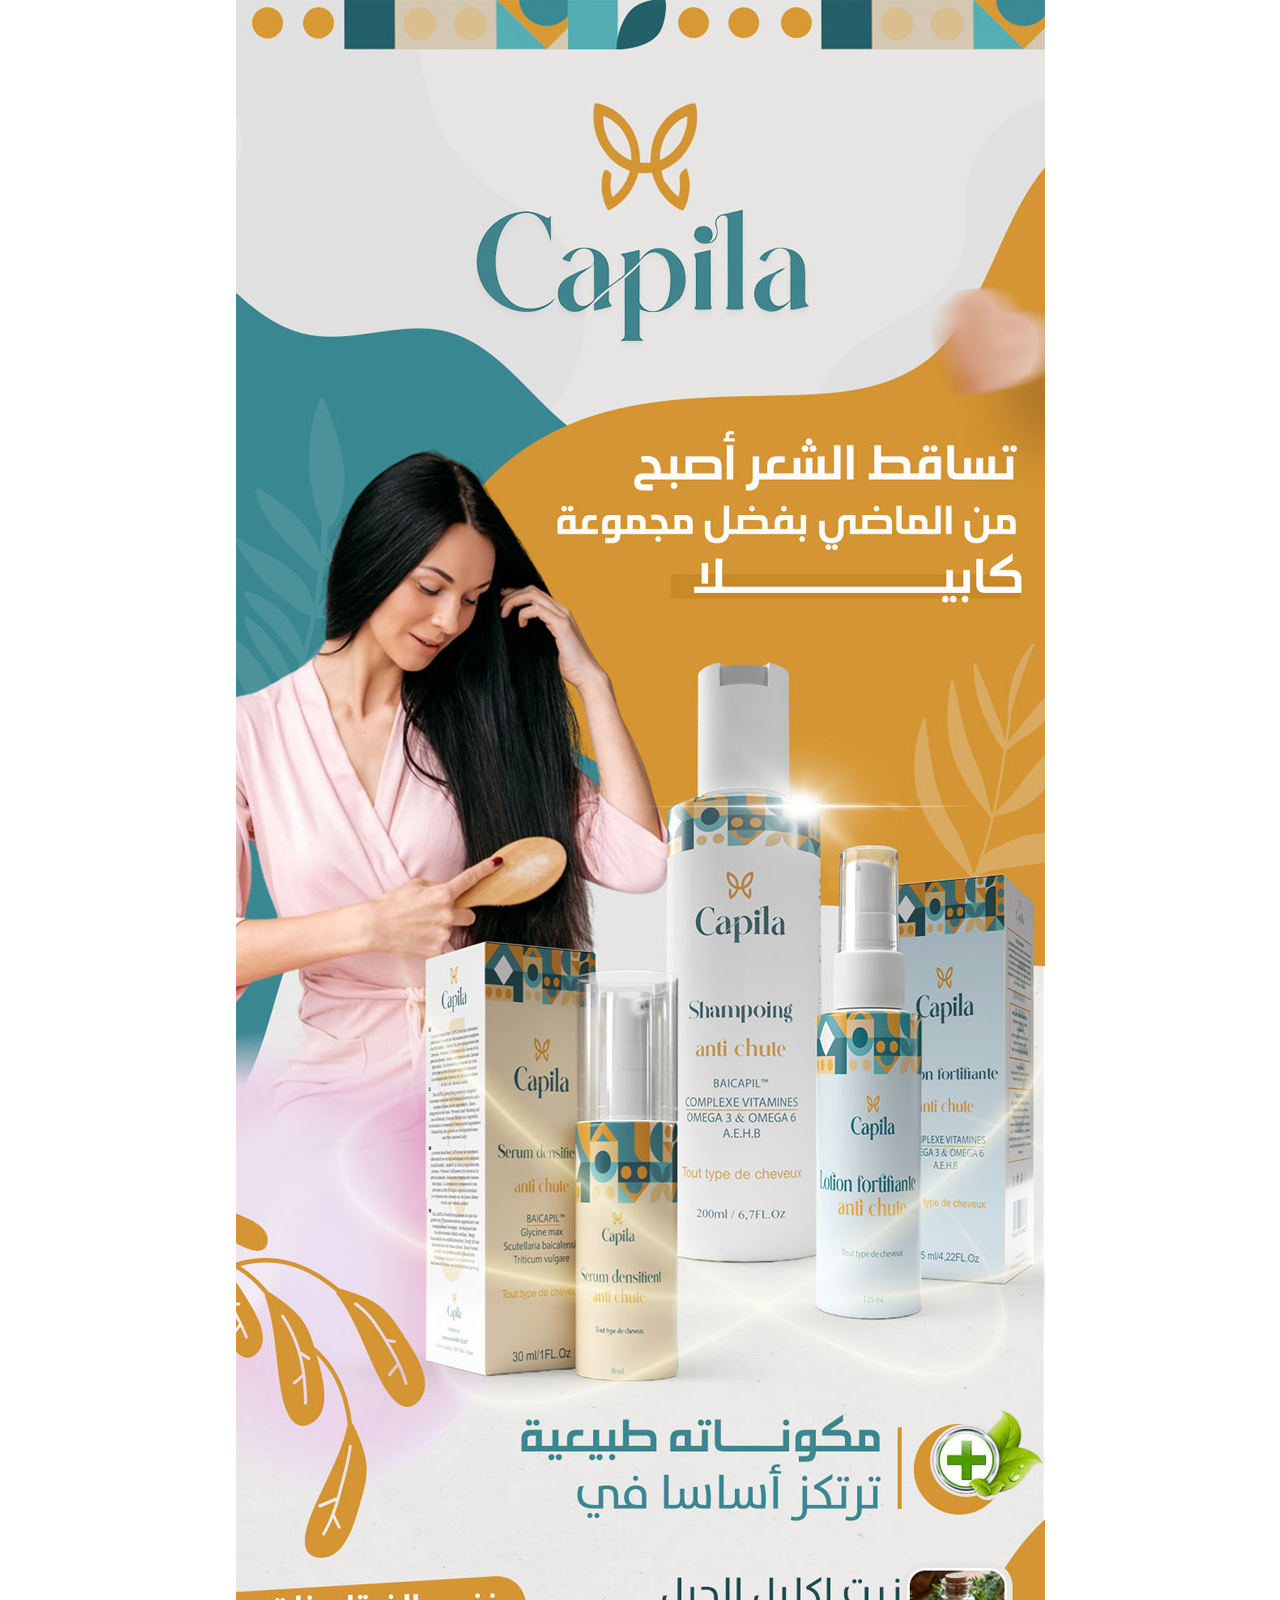
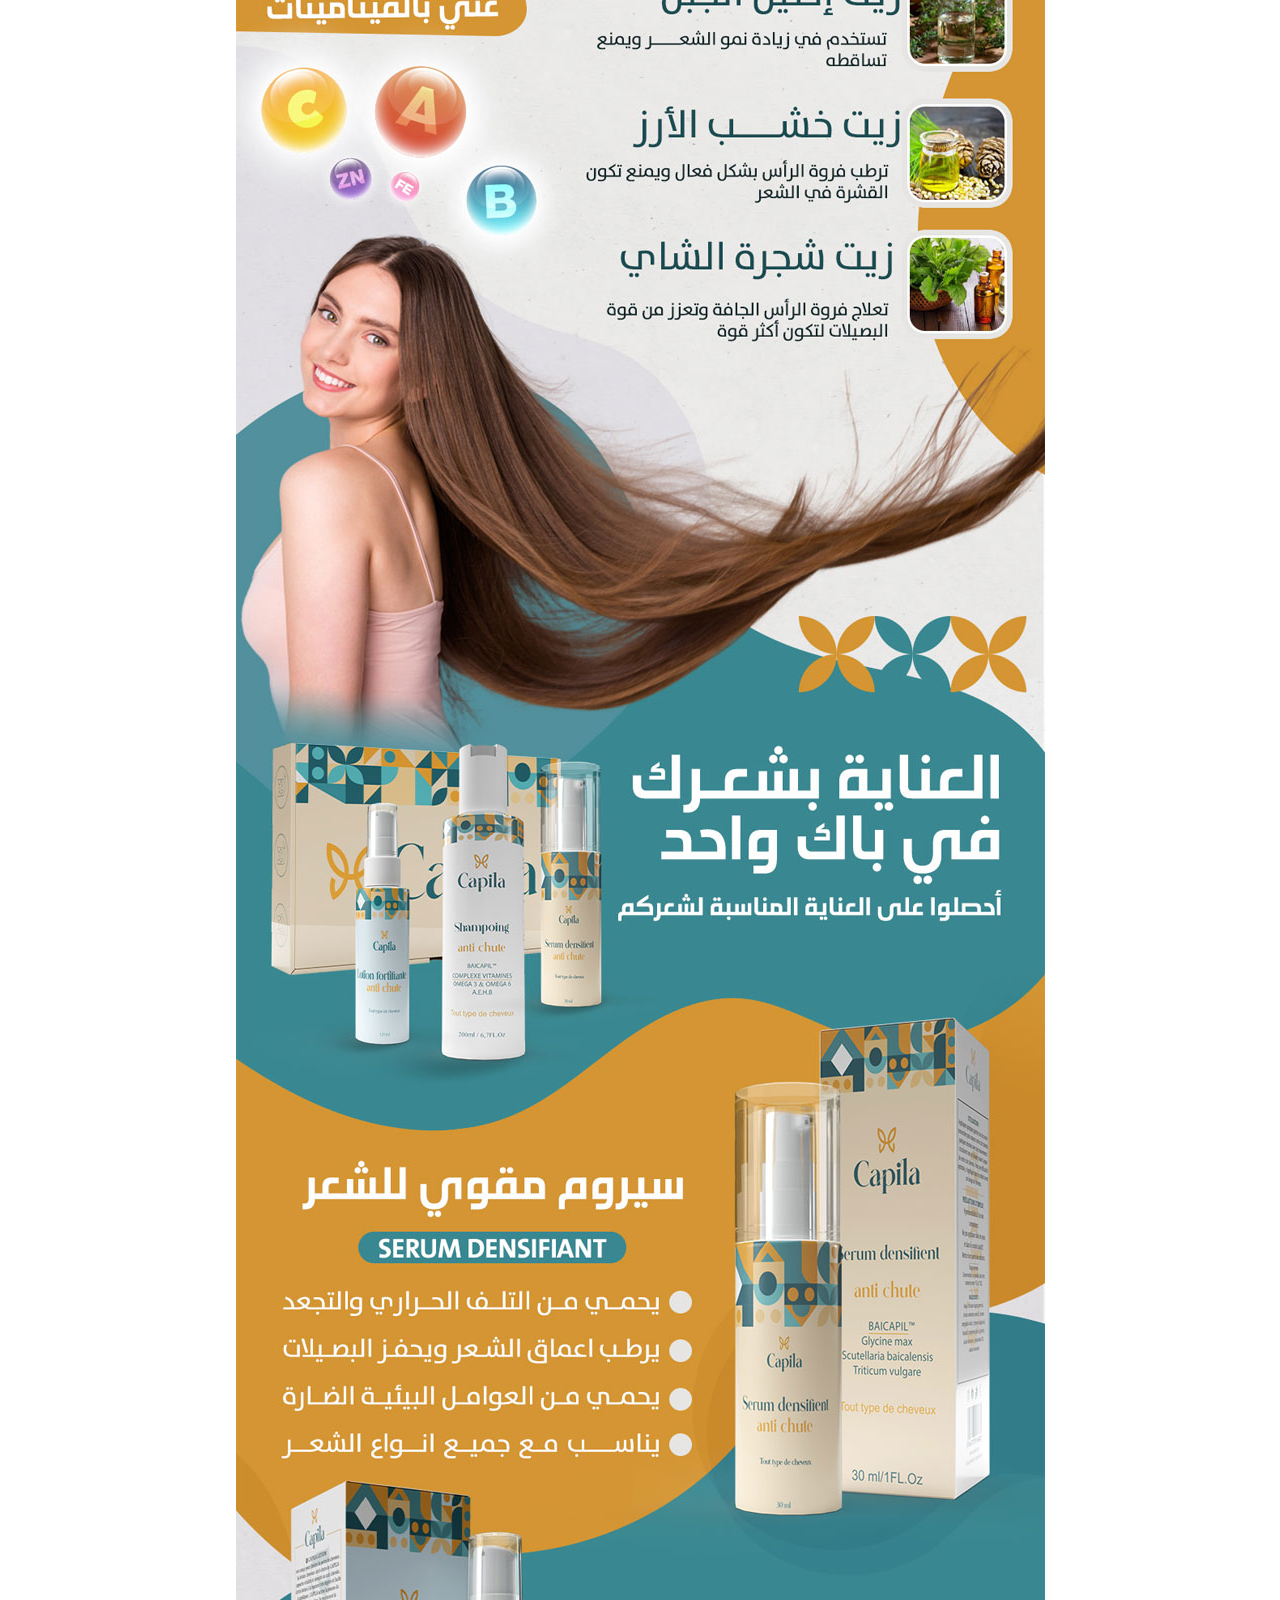
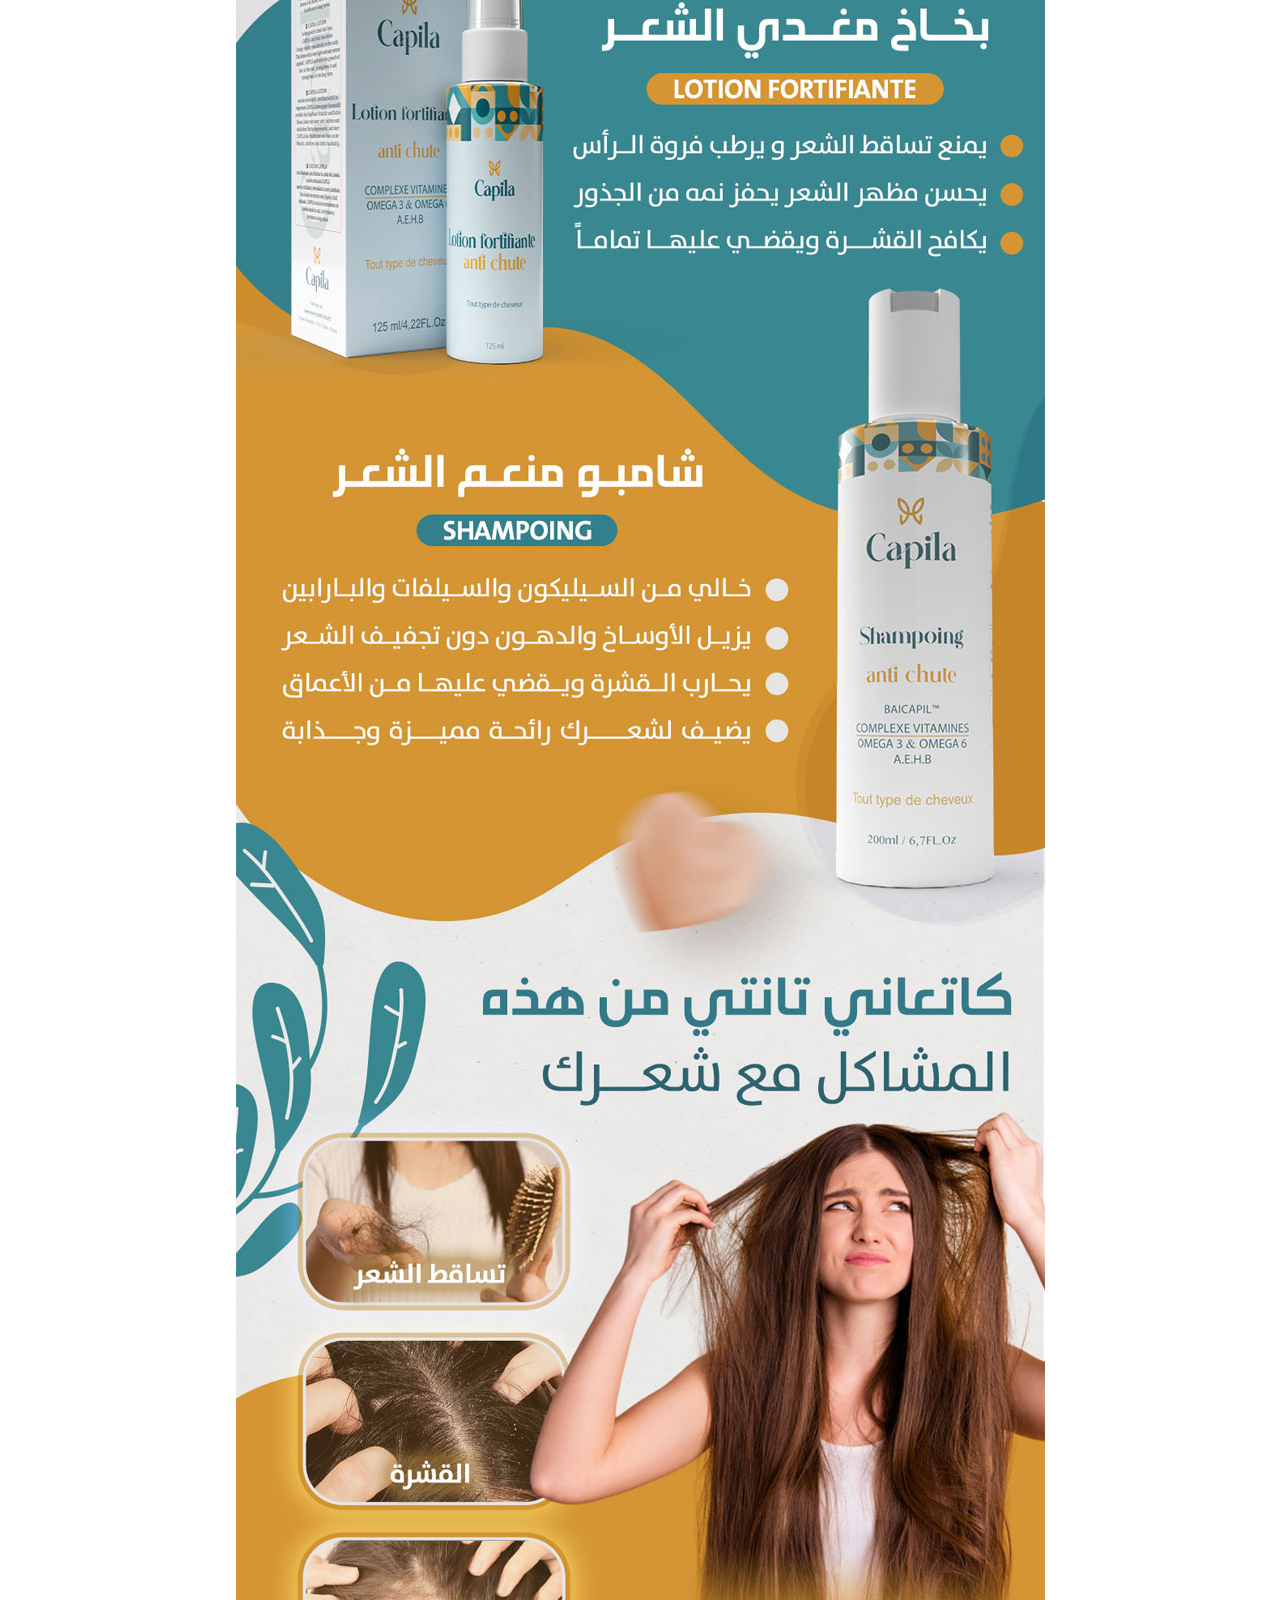
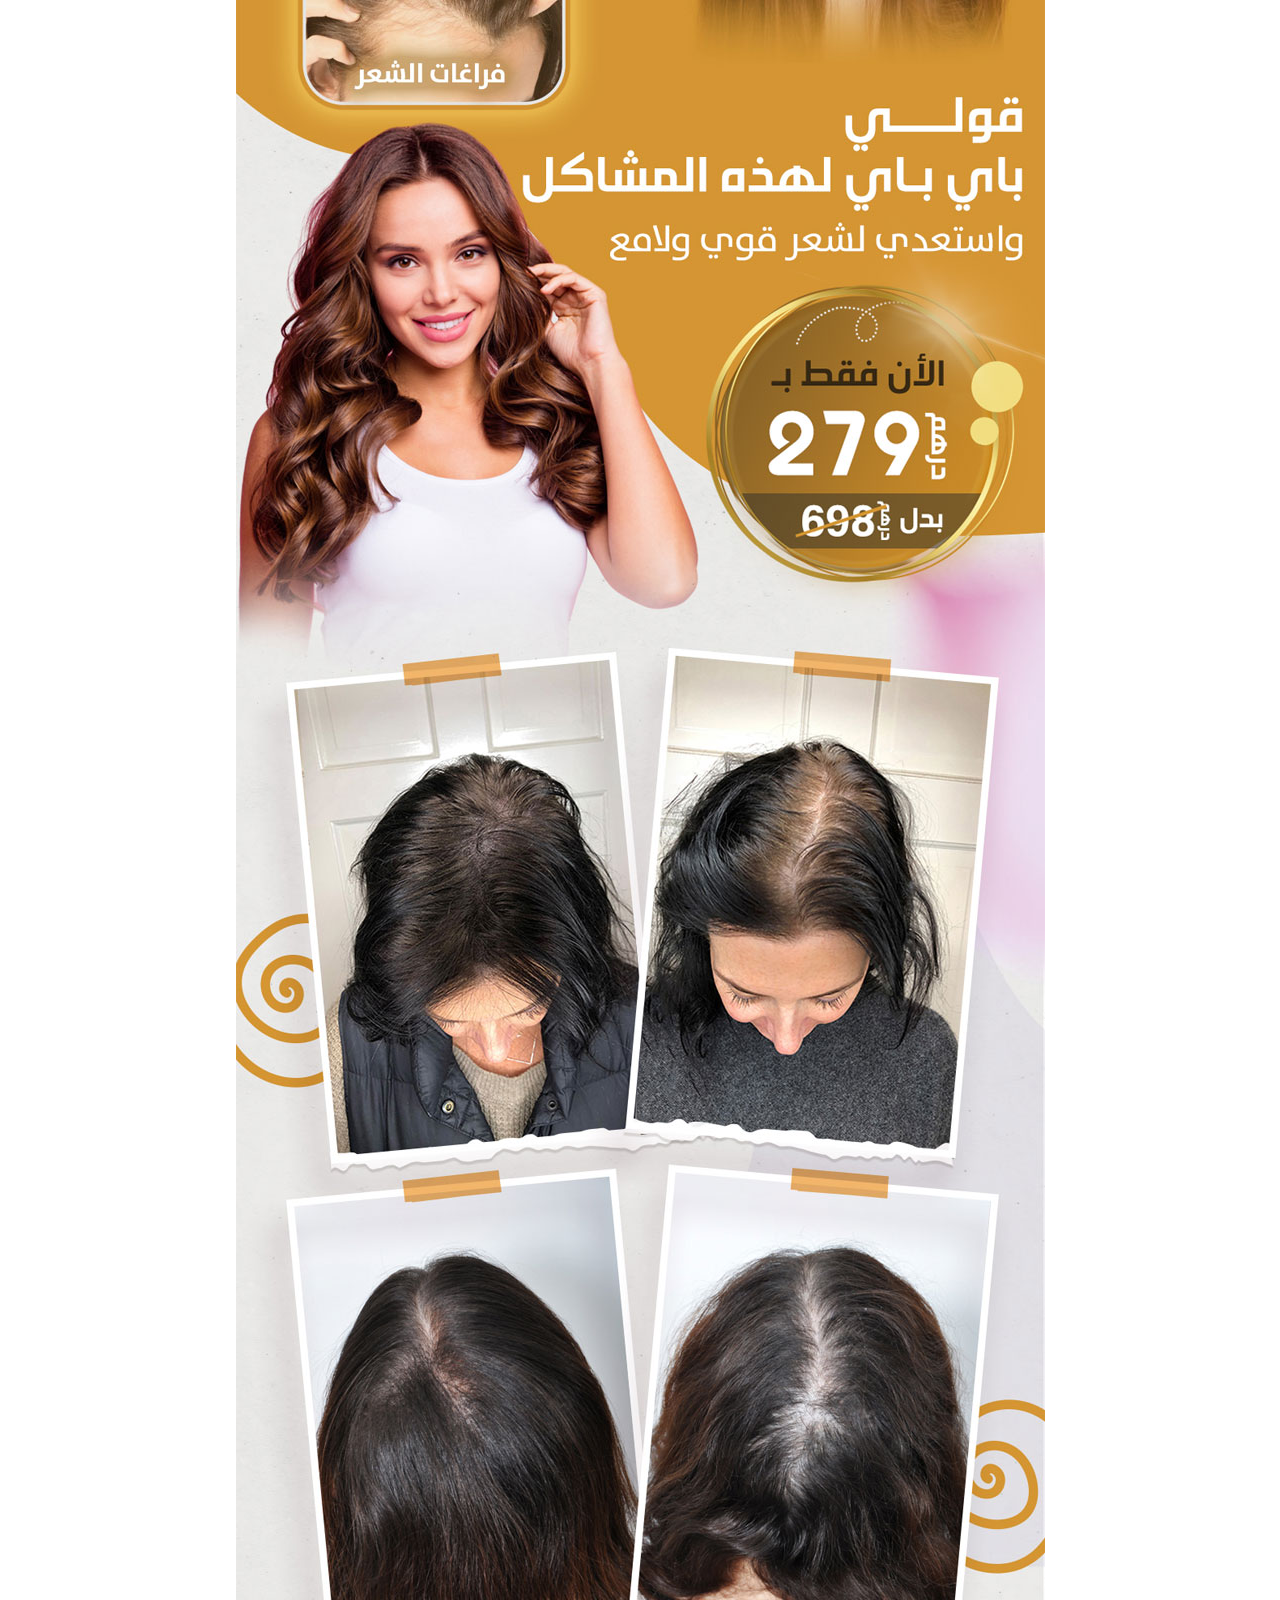
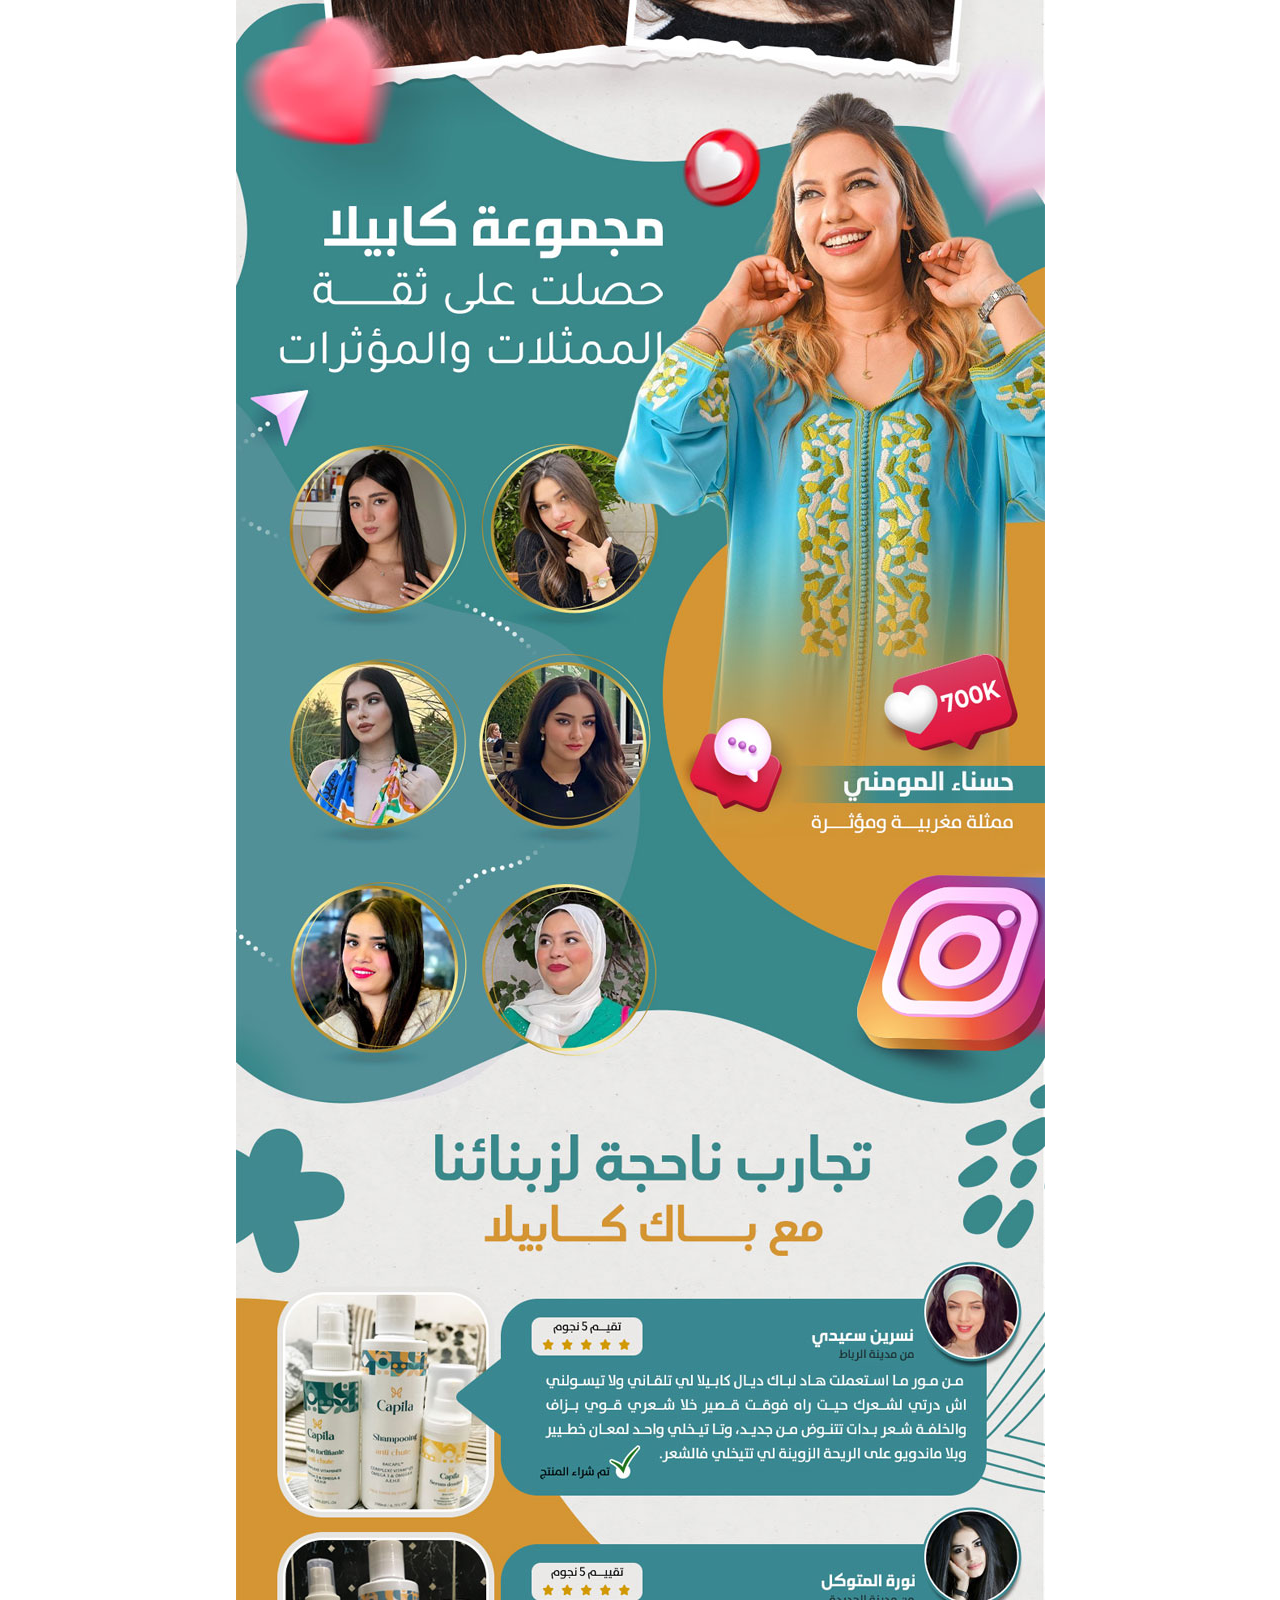
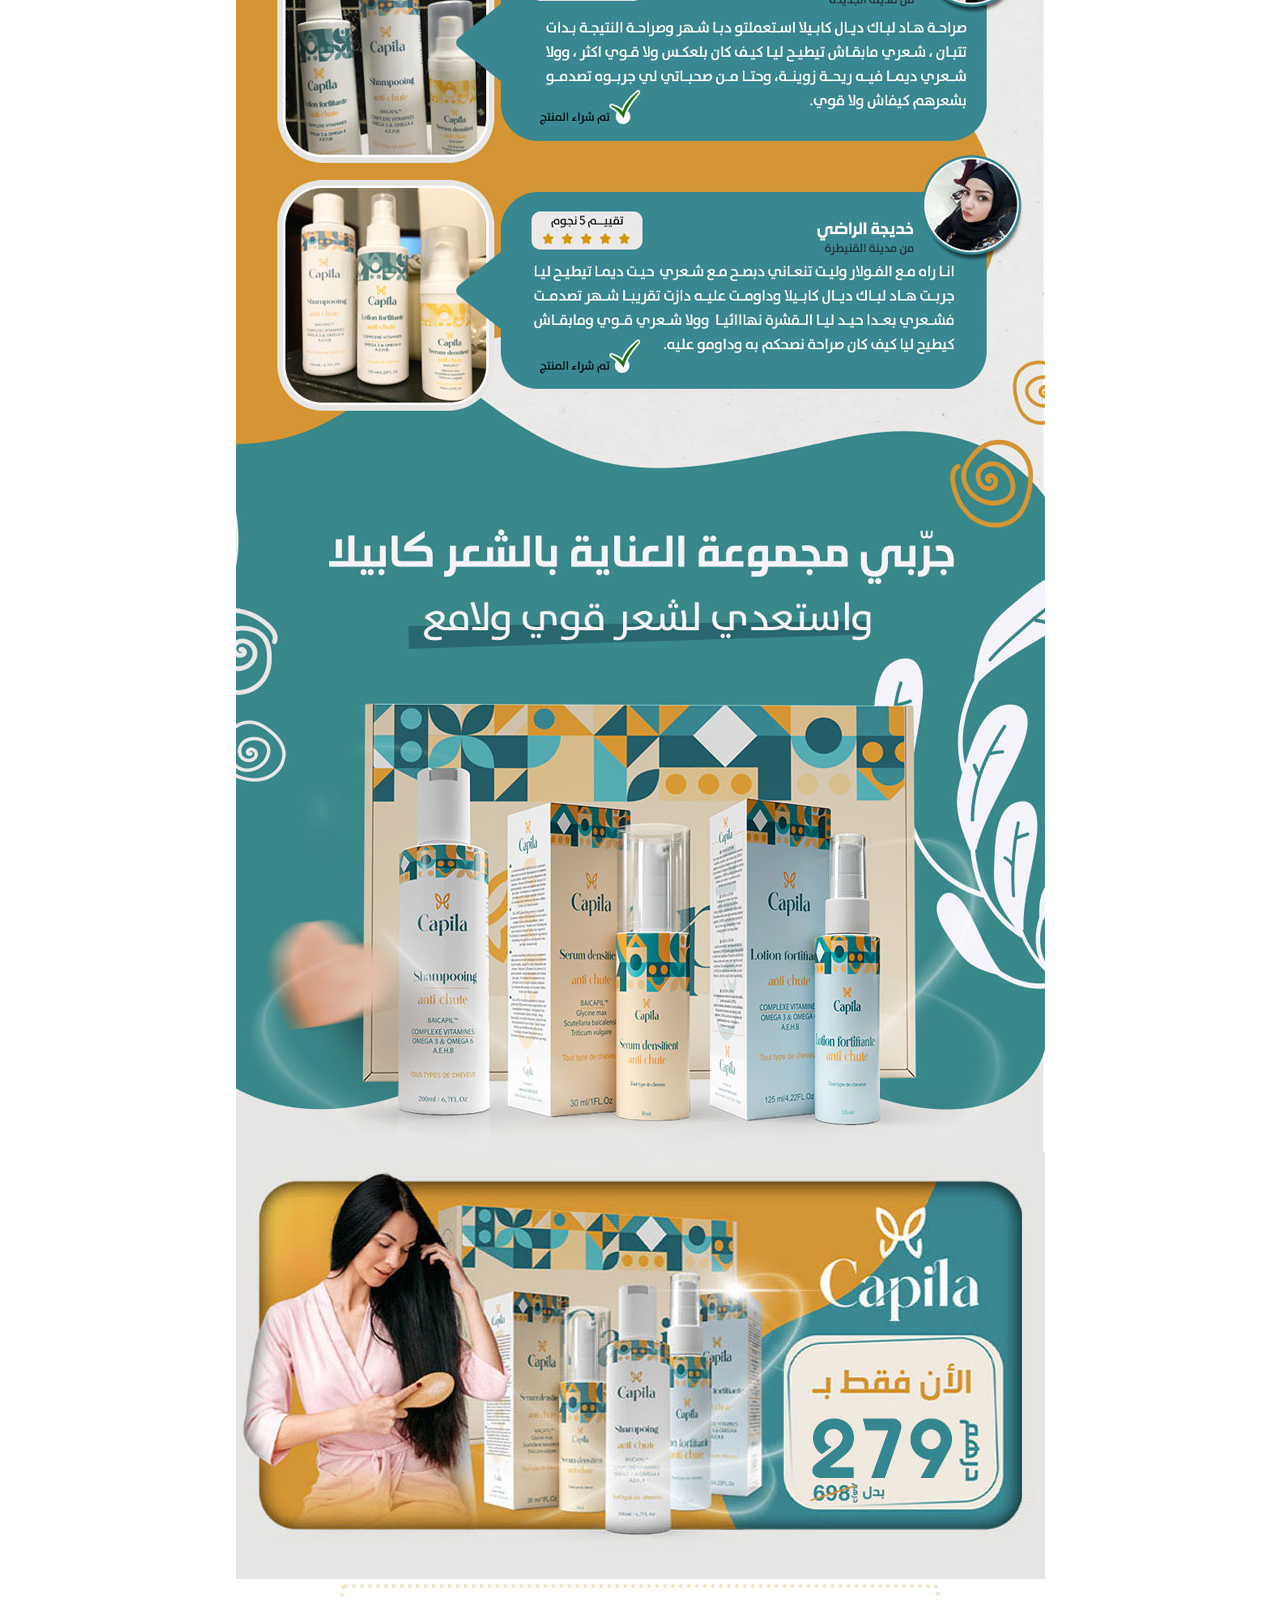
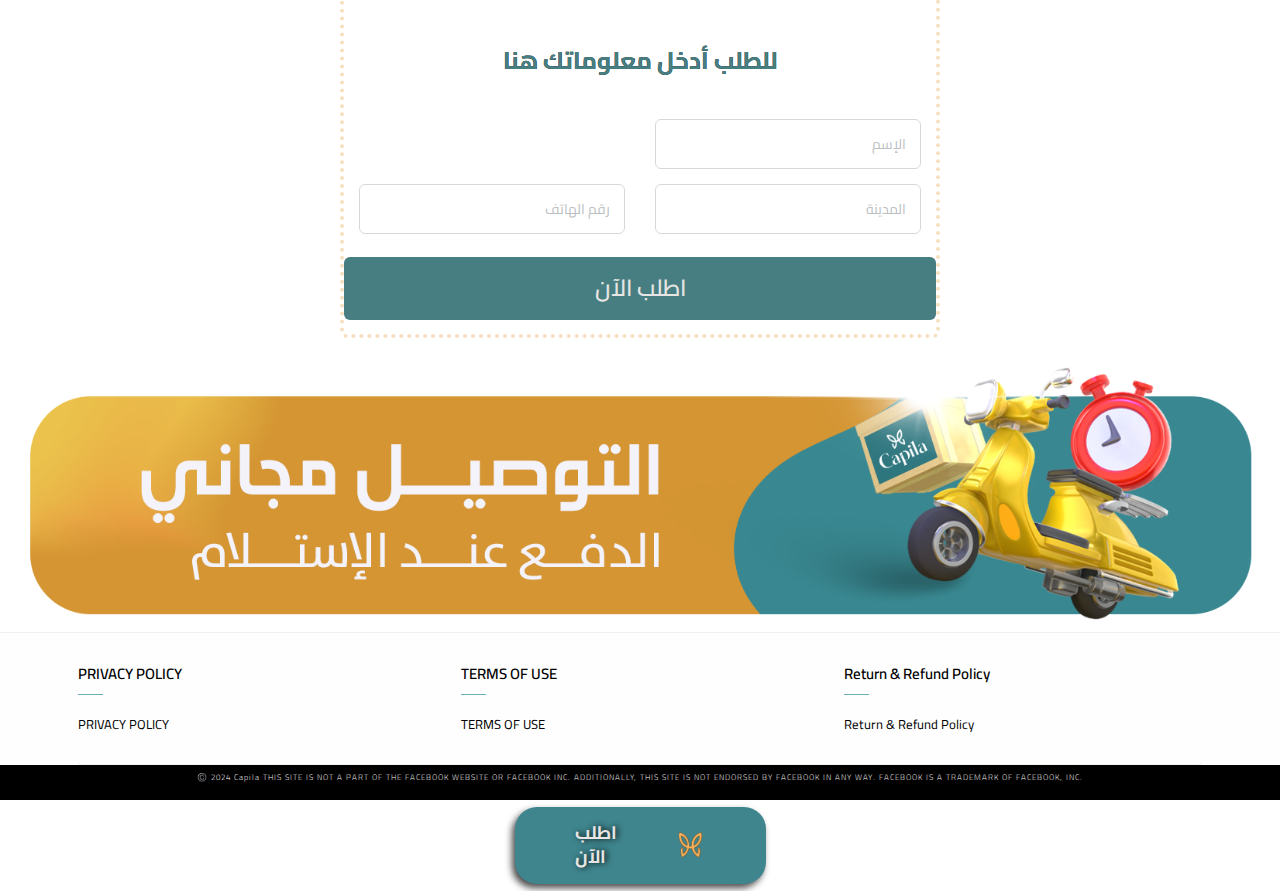
==== commit 31823c95: "Add files via upload" ====
--- a/index.html
+++ b/index.html
@@ -71,61 +71,14 @@
     </div>
   </section>
 
-  
-    <section id="PBS-ouje2l1673862791736" class="section page-section image-section PBS-ouje2l1673862791736" style="padding: 15px;background: #e6e5e3;">
-<a href="#PBS-rfg8fi1672156255928">
-	 <div class="text-center" id="select1" onclick="clickDiv('1')" style="margin-bottom: 40px;height: auto;cursor: pointer;box-shadow: rgb(120, 120, 120) 0px 0px 13px -1px;">
-	 <img src="img/ps_04.webp" data-product="2" alt="" class="center produit-sur-mobile product-mobile gotoform" style="width: 100% !important; border-radius: 5px;">
-	 <div data-product="2" class="btn-achat-pack gotoform" style="text-align: center;background: #000;padding: 10px;color: #e6e5e3;font-size: 30px;">
-        اطلب الآن 
-        <span style="font-size: 18px; font-weight: 200; display: block;">
-          الــتوصــيـل مــجــانــي لــفــتـرة مـحدودة
-        </span>
-	</div>
-	</div>
-</a>
-<a href="#PBS-rfg8fi1672156255928">
-	<div class="text-center" id="select2" onclick="clickDiv('2')" style="margin-bottom: 40px;height: auto;cursor: pointer;box-shadow: rgb(120, 120, 120) 0px 0px 13px -1px;">
-	<img src="img/ps_03.webp" data-product="2" alt="" class="center produit-sur-mobile product-mobile gotoform" style="width: 100% !important; border-radius: 5px;">
-	 <div data-product="2" class="btn-achat-pack gotoform" style="text-align: center;background: #000;padding: 10px;color: #e6e5e3;font-size: 30px;">
-        اطلب الآن 
-        <span style="font-size: 18px; font-weight: 200; display: block;">
-          الــتوصــيـل مــجــانــي لــفــتـرة مـحدودة
-        </span>
-	</div>
-	</div>
-</a>
-<a href="#PBS-rfg8fi1672156255928">
-	<div class="text-center" id="select3" onclick="clickDiv('3')" style="margin-bottom: 40px;height: auto;cursor: pointer;box-shadow: rgb(120, 120, 120) 0px 0px 13px -1px;">
-	<img src="img/ps_02.webp" data-product="2" alt="" class="center produit-sur-mobile product-mobile gotoform" style="width: 100% !important; border-radius: 5px;">
-	<div data-product="2" class="btn-achat-pack gotoform" style="text-align: center;background: #000;padding: 10px;color: #e6e5e3;font-size: 30px;">
-        اطلب الآن 
-        <span style="font-size: 18px; font-weight: 200; display: block;">
-          الــتوصــيـل مــجــانــي لــفــتـرة مـحدودة
-        </span>
-	</div>
-	</div>
-</a>
-<a href="#PBS-rfg8fi1672156255928">
-	<div class="text-center" id="select5" onclick="clickDiv('4')" style="margin-bottom: 40px;height: auto;cursor: pointer;box-shadow: rgb(120, 120, 120) 0px 0px 13px -1px;">
-	<img src="img/ps_01.webp" data-product="2" alt="" class="center produit-sur-mobile product-mobile gotoform" style="width: 100% !important; border-radius: 5px;">
-	<div data-product="2" class="btn-achat-pack gotoform" style="text-align: center;background: #000;padding: 10px;color: #e6e5e3;font-size: 30px;">
-        اطلب الآن 
-        <span style="font-size: 18px; font-weight: 200; display: block;">
-          الــتوصــيـل مــجــانــي لــفــتـرة مـحدودة
-        </span>
-	</div>
-	</div>
-	</a>
-  </section>
-
+    
 <section id="PBS-rfg8fi1672156255928" class="section page-section express-checkout-form-section PBS-rfg8fi1672156255928" style="padding: 5px;">
 <div data-pb-debug="margin" class="inner-express-checkout-form">
 <div data-pb-debug="padding" class="page-builder-express-checkout-wrapper">
 <div data-pb-section="PBS-rfg8fi1672156255928" data-pb-field="express-checkout-form-header" data-pb-type="html-editor" data-pb-value="" class="fr-view"></div>
 <div class="product-price-container">
 <span class="product-price">
-<span class="currency">للطلب إملاء الإستمارة</span>
+<span class="currency">للطلب أدخل معلوماتك هنا</span>
 </span>
 </div>
 <div id="express-checkout-section" class="product-section checkout-section" data-pb-section="PBS-rfg8fi1672156255928" data-pb-field="product-id" data-pb-type="single-product" data-pb-value="[object Object]">
@@ -138,13 +91,7 @@
 <div class="checkout-form">
 <div class="checkout-groups"><h2 class="checkout-heading">Informations client</h2>
 <div class="form-group is-required">
-<div class="checkout-select">
-	<select name="Prix" id="Prix" class="custom-select" required>
-		<option id="1" value="100">Serum - العرض الأول</option>
-		<option id="2" value="200">Lotion - العرض التاني</option>
-		<option id="3" value="300">Shampooing - العرض التالت</option>
-		<option id="4" value="400" selected>Pack Capila - العرض الرابع</option>
-	</select>
+<div class="">
 </div>
 </div>
 <div class="form-group is-required"> <input required type="text" name="Nom" placeholder="الإسم" dir="rtl"></div>
@@ -161,6 +108,18 @@
 </form>
   <div data-pb-section="PBS-rfg8fi1672156255928" data-pb-field="express-checkout-form-footer" data-pb-type="html-editor" data-pb-value="" class="fr-view ec-form-footer"></div></div></div></section>
            
+		   <section id="PBS-yek7p81672675533572" class="section page-section image-section PBS-yek7p81672675533572">
+    <div class="inner-container">
+      
+        <img src="img/baner.png"
+             data-pb-section="PBS-yek7p81672675533572"
+             data-pb-field="image"
+             data-pb-type="single-image"
+             data-pb-value="img/baner.png"
+        />
+    </div>
+  </section>
+		   
                 <section class="section page-section footer-section PBS-bc96wa1672154237588" id="PBS-bc96wa1672154237588">
   <footer class="footer ">
     <div class="container">
@@ -213,7 +172,7 @@
            data-pb-field="htmlText"
            data-pb-type="html-editor"
            data-pb-value="&lt;p style=&quot;text-align: center;&quot;&gt;&lt;span style=&quot;color: rgb(255, 255, 255); font-family: Andika, sans-serif; font-size: 8px; font-style: normal; font-variant-ligatures: normal; font-variant-caps: normal; font-weight: 300; letter-spacing: 1px; orphans: 2; text-align: center; text-indent: 0px; text-transform: none; white-space: normal; widows: 2; word-spacing: 0px; -webkit-text-stroke-width: 0px; background-color: rgb(0, 0, 0); text-decoration-thickness: initial; text-decoration-style: initial; text-decoration-color: initial; float: none; display: inline !important;&quot;&gt;&amp;copy;️ 2022 Capila THIS SITE IS NOT A PART OF THE FACEBOOK WEBSITE OR FACEBOOK INC. ADDITIONALLY, THIS SITE IS NOT ENDORSED BY FACEBOOK IN ANY WAY. FACEBOOK IS A TRADEMARK OF FACEBOOK, INC.&lt;/span&gt;&lt;/p&gt;"
-      ><p style="text-align: center;"><span style="color: rgb(255, 255, 255); font-family: Andika, sans-serif; font-size: 8px; font-style: normal; font-variant-ligatures: normal; font-variant-caps: normal; font-weight: 300; letter-spacing: 1px; orphans: 2; text-align: center; text-indent: 0px; text-transform: none; white-space: normal; widows: 2; word-spacing: 0px; -webkit-text-stroke-width: 0px; background-color: rgb(0, 0, 0); text-decoration-thickness: initial; text-decoration-style: initial; text-decoration-color: initial; float: none; display: inline !important;">&copy;️ 2022 Capila THIS SITE IS NOT A PART OF THE FACEBOOK WEBSITE OR FACEBOOK INC. ADDITIONALLY, THIS SITE IS NOT ENDORSED BY FACEBOOK IN ANY WAY. FACEBOOK IS A TRADEMARK OF FACEBOOK, INC.</span></p></div>
+      ><p style="text-align: center;"><span style="color: rgb(255, 255, 255); font-family: Andika, sans-serif; font-size: 8px; font-style: normal; font-variant-ligatures: normal; font-variant-caps: normal; font-weight: 300; letter-spacing: 1px; orphans: 2; text-align: center; text-indent: 0px; text-transform: none; white-space: normal; widows: 2; word-spacing: 0px; -webkit-text-stroke-width: 0px; background-color: rgb(0, 0, 0); text-decoration-thickness: initial; text-decoration-style: initial; text-decoration-color: initial; float: none; display: inline !important;">&copy;️ 2024 Capila THIS SITE IS NOT A PART OF THE FACEBOOK WEBSITE OR FACEBOOK INC. ADDITIONALLY, THIS SITE IS NOT ENDORSED BY FACEBOOK IN ANY WAY. FACEBOOK IS A TRADEMARK OF FACEBOOK, INC.</span></p></div>
     </div>
   </div>
 </section>
